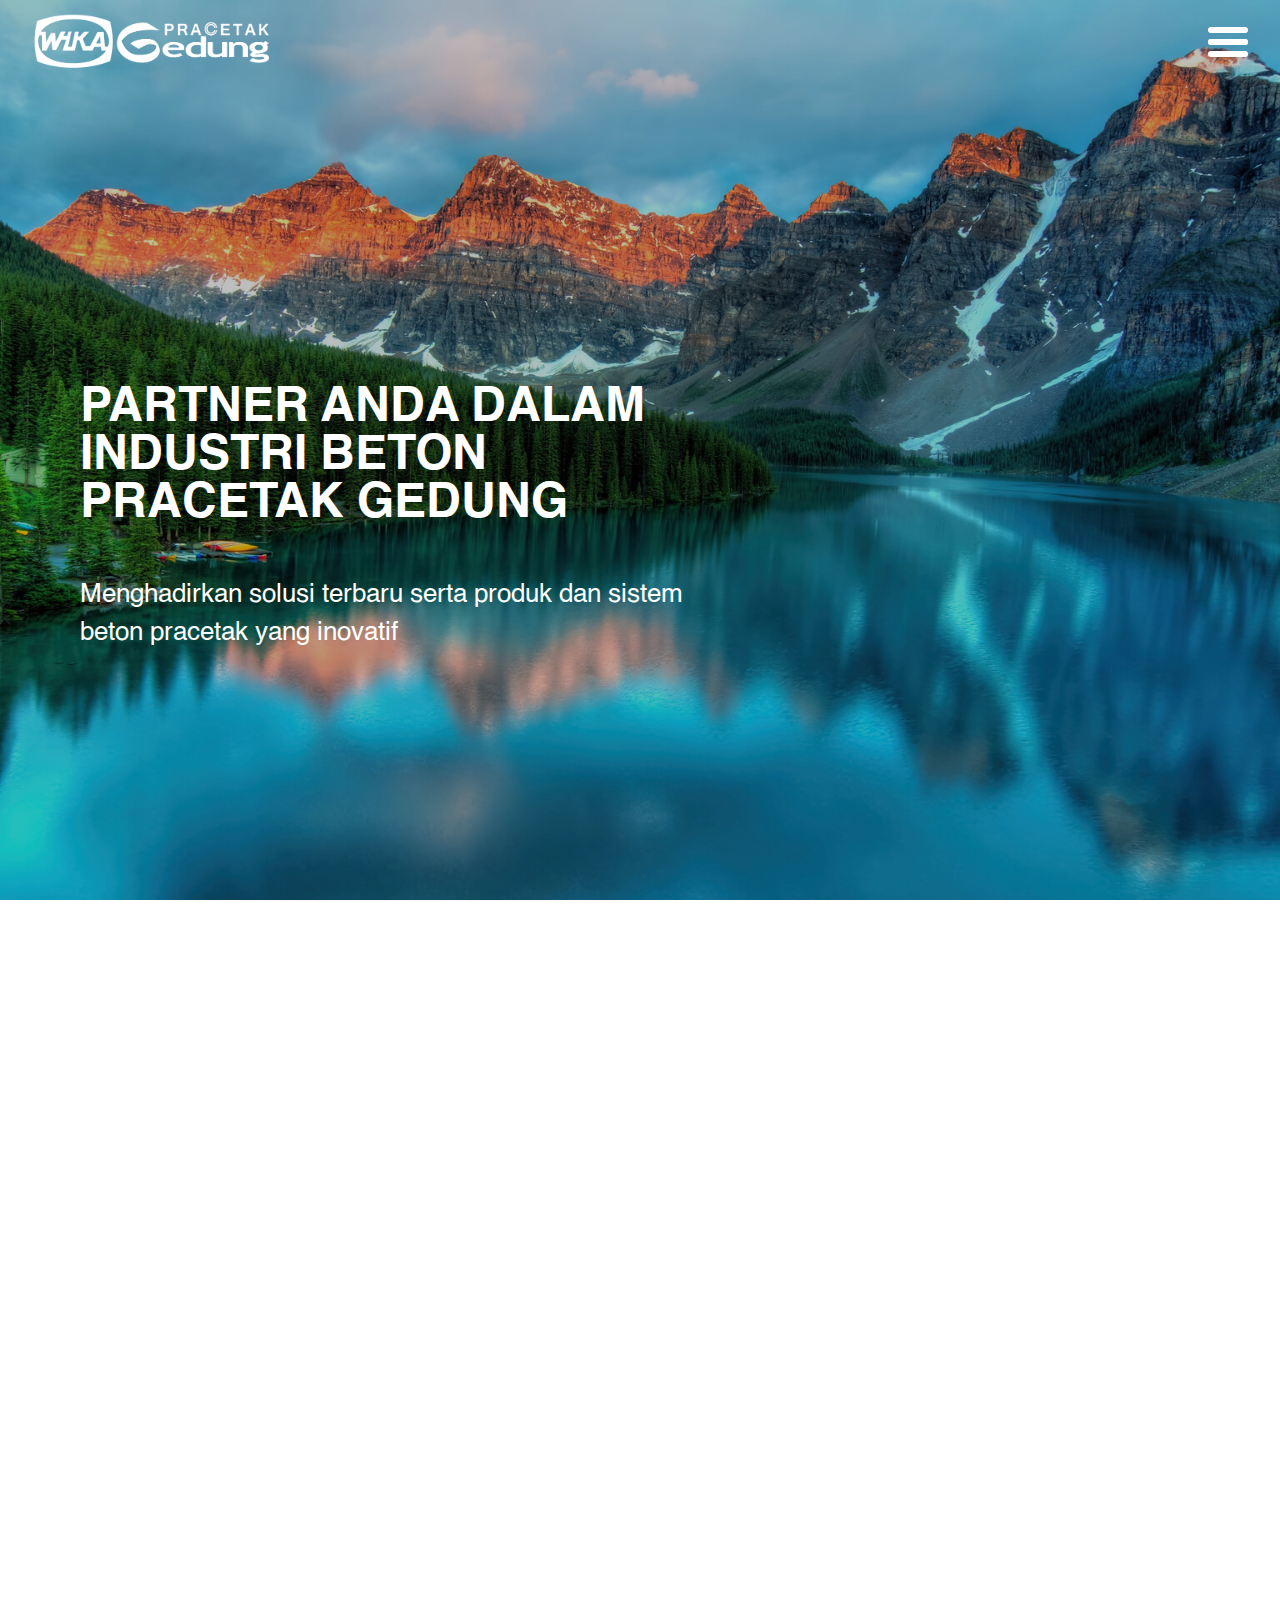
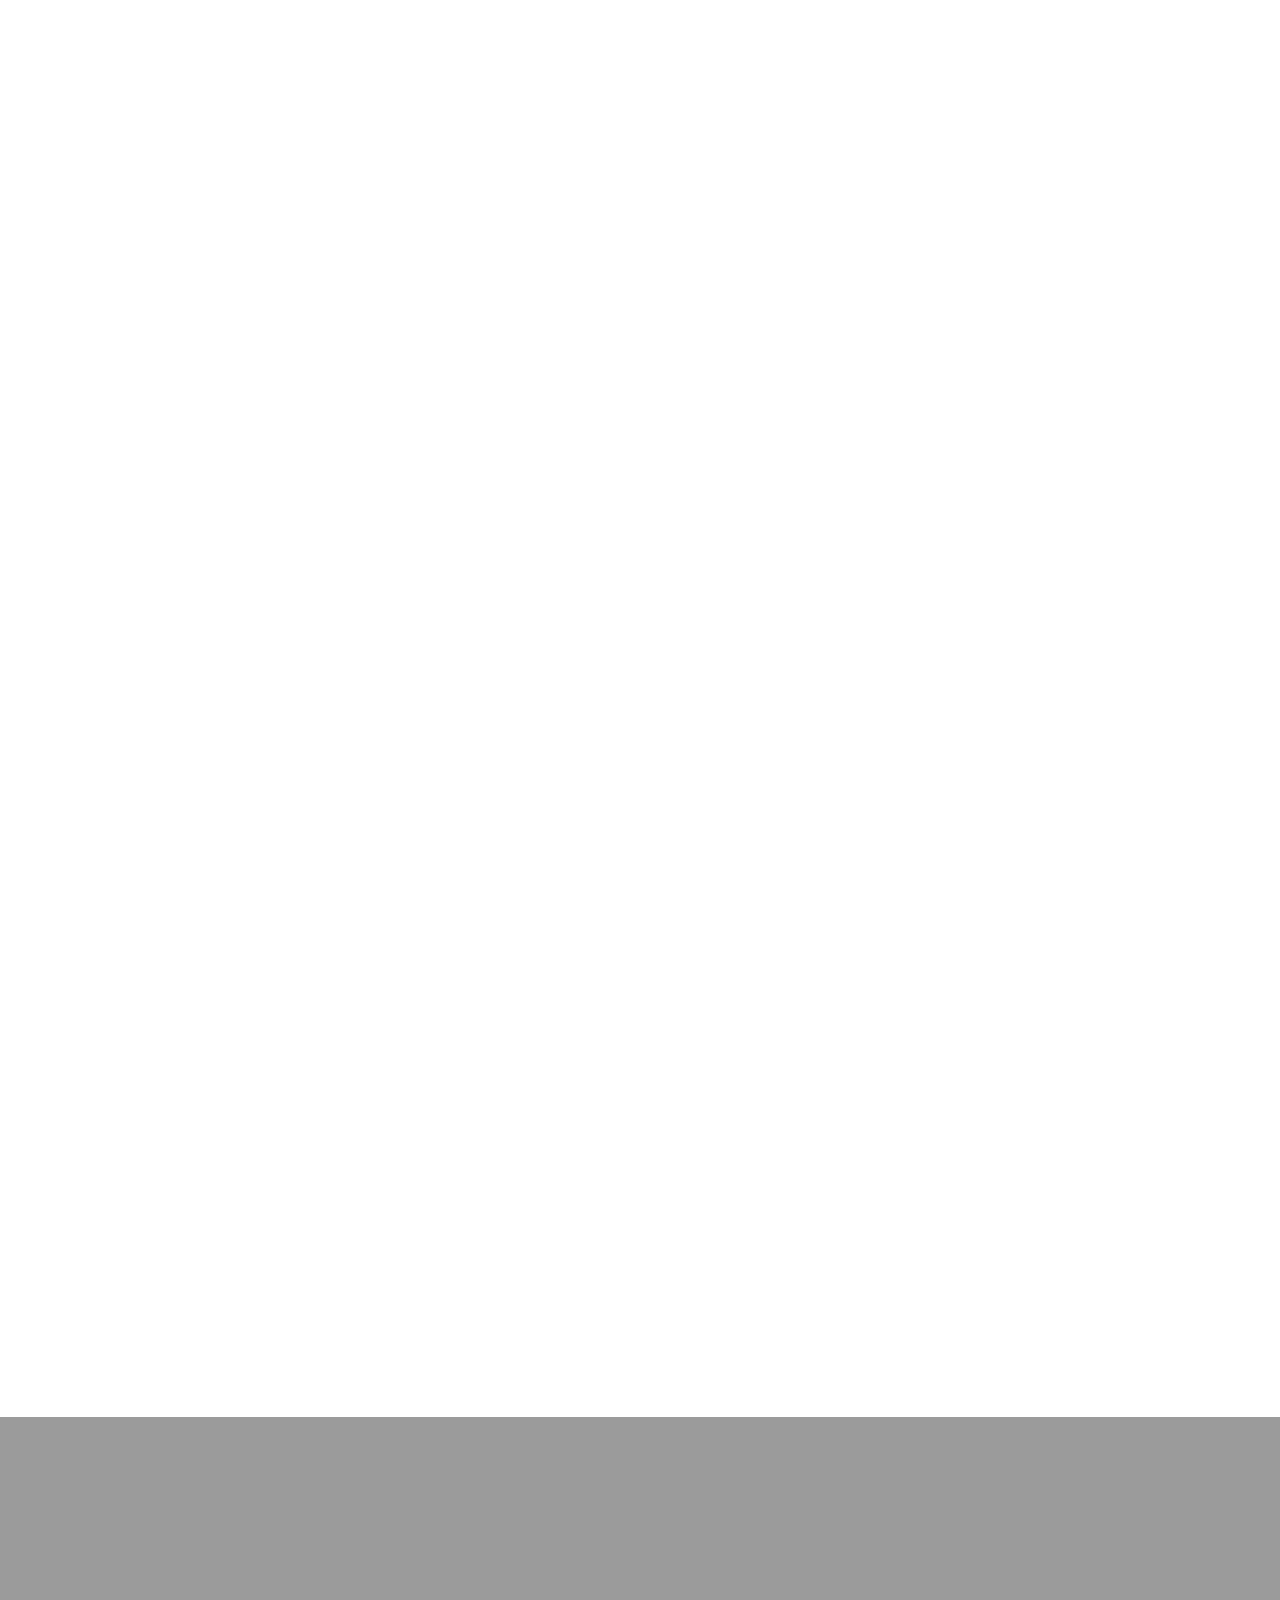
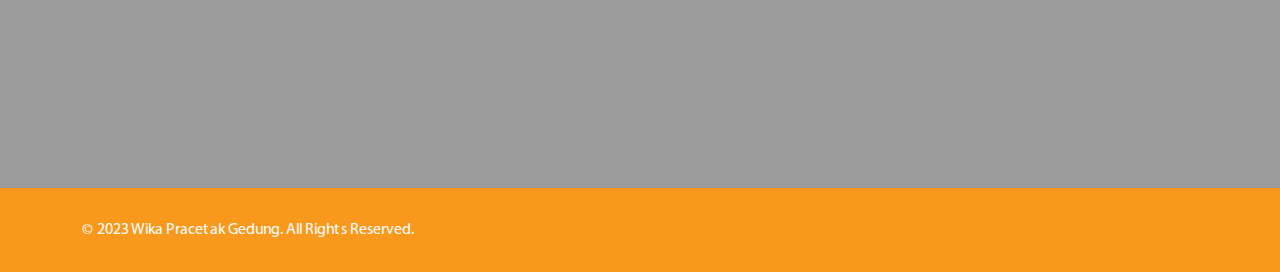
==== docs/index.html @ 89cb1bd5 "update assets" ====
<!DOCTYPE html>
<html lang="en">

<head>
  <meta charset="UTF-8">
  <meta http-equiv="X-UA-Compatible" content="IE=edge">
  <meta name="viewport" content="width=device-width, initial-scale=1.0">
  <title>Wika Pracetak Gedung</title>
  <!-- <link rel="shortcut icon" href="favicon.ico"> -->

  <link rel="stylesheet" type="text/css" href="assets/library/bootstrap-5.2.3/css/bootstrap.min.css" rel="stylesheet">
  <link rel="stylesheet" type="text/css" href="assets/library/slick-1.8.1/slick/slick.css" rel="stylesheet">
  <link rel="stylesheet" type="text/css" href="assets/library/slick-1.8.1/slick/slick-theme.css" rel="stylesheet">
  <link rel="stylesheet" type="text/css" href="assets/library/animate/animate.min.css" rel="stylesheet">
  <link rel="stylesheet" type="text/css" href="assets/library/fontawesome-6.4.0/css/fontawesome.min.css" rel="stylesheet">
  <link rel="stylesheet" type="text/css" href="assets/library/fontawesome-6.4.0/css/brands.min.css" rel="stylesheet">
  <link rel="stylesheet" type="text/css" href="assets/library/fontawesome-6.4.0/css/solid.min.css" rel="stylesheet">
  <link rel="stylesheet" type="text/css" href="assets/css/styles.min.css">
</head>

<body>
  <section id="Header">
    <nav class="header-menu">
      <div class="menu-container">
        <a href="./" class="menu-logo">
          <!-- <img class="img-fluid logo-images" src="assets/images/wika-logo-white.png" alt=""> -->
          <div class="logo-images"></div>
        </a>

        <a href="javascript:void(0)" class="burger-menu">
          <span></span>
          <span></span>
          <span></span>
          <span></span>
        </a>
      </div>

      <div class="menu-list-container">
        <div class="menu-level-1">
          <a href="./" class="active">
            <span>Home</span>
            <i class="fa-regular fa-chevron-down menu-icon"></i>
          </a>
        </div>
        <div class="menu-level-1">
          <a href="javascript:void(0)">
            <span>Tentang Kami</span>
            <i class="fa-regular fa-chevron-down menu-icon show"></i>
          </a>

          <ul class="menu-level-2">
            <li>
              <a href="https://wikapracetak.co.id/about_us/wika_pracetak_gedung.html">
                <span>WIKA PracetakGedung</span>
                <i class="fa-regular fa-chevron-right menu-icon"></i>
              </a>
            </li>
            <li>
              <a href="https://wikapracetak.co.id/about_us/message_from_ceo.html">
                <span>Sambutan DirekturUtama</span>
                <i class="fa-regular fa-chevron-right menu-icon"></i>
              </a>
            </li>
            <li>
              <a href="https://wikapracetak.co.id/about_us/our_history.html">
                <span>Sejarah Perusahaan</span>
                <i class="fa-regular fa-chevron-right menu-icon"></i>
              </a>
            </li>
            <li>
              <a href="https://wikapracetak.co.id/about_us/organization_structure.html">
                <span>StrukturOrganisasi</span>
                <i class="fa-regular fa-chevron-right menu-icon"></i>
              </a>
            </li>
            <li>
              <a href="https://wikapracetak.co.id/about_us/vision___mission.html">
                <span>Visi &amp; Misi</span>
                <i class="fa-regular fa-chevron-right menu-icon"></i>
              </a>
            </li>
          </ul>
        </div>
        <div class="menu-level-1">
          <a href="javascript:void(0)">
            <span>Produk</span>
            <i class="fa-regular fa-chevron-down menu-icon show"></i>
          </a>

          <ul class="menu-level-2">
            <li>
              <a href="https://wikapracetak.co.id/about_us/wika_pracetak_gedung.html">
                <span>WIKA PracetakGedung</span>
                <i class="fa-regular fa-chevron-right menu-icon"></i>
              </a>
            </li>
            <li>
              <a href="https://wikapracetak.co.id/about_us/message_from_ceo.html">
                <span>Sambutan DirekturUtama</span>
                <i class="fa-regular fa-chevron-right menu-icon"></i>
              </a>
            </li>
            <li>
              <a href="https://wikapracetak.co.id/about_us/our_history.html">
                <span>Sejarah Perusahaan</span>
                <i class="fa-regular fa-chevron-right menu-icon"></i>
              </a>
            </li>
            <li>
              <a href="https://wikapracetak.co.id/about_us/organization_structure.html">
                <span>StrukturOrganisasi</span>
                <i class="fa-regular fa-chevron-right menu-icon"></i>
              </a>
            </li>
            <li>
              <a href="https://wikapracetak.co.id/about_us/vision___mission.html">
                <span>Visi &amp; Misi</span>
                <i class="fa-regular fa-chevron-right menu-icon"></i>
              </a>
            </li>
          </ul>
        </div>
        <div class="menu-level-1">
          <a href="javascript:void(0)">
            <span>Proyek</span>
            <i class="fa-regular fa-chevron-down menu-icon"></i>
          </a>
        </div>
        <div class="menu-level-1">
          <a href="javascript:void(0)">
            <span>Keberlanjutan</span>
            <i class="fa-regular fa-chevron-down menu-icon show"></i>
          </a>

          <ul class="menu-level-2">
            <li>
              <a href="https://wikapracetak.co.id/about_us/wika_pracetak_gedung.html">
                <span>WIKA PracetakGedung</span>
                <i class="fa-regular fa-chevron-right menu-icon"></i>
              </a>
            </li>
            <li>
              <a href="https://wikapracetak.co.id/about_us/message_from_ceo.html">
                <span>Sambutan DirekturUtama</span>
                <i class="fa-regular fa-chevron-right menu-icon"></i>
              </a>
            </li>
            <li>
              <a href="https://wikapracetak.co.id/about_us/our_history.html">
                <span>Sejarah Perusahaan</span>
                <i class="fa-regular fa-chevron-right menu-icon"></i>
              </a>
            </li>
            <li>
              <a href="https://wikapracetak.co.id/about_us/organization_structure.html">
                <span>StrukturOrganisasi</span>
                <i class="fa-regular fa-chevron-right menu-icon"></i>
              </a>
            </li>
            <li>
              <a href="https://wikapracetak.co.id/about_us/vision___mission.html">
                <span>Visi &amp; Misi</span>
                <i class="fa-regular fa-chevron-right menu-icon"></i>
              </a>
            </li>
          </ul>
        </div>
        <div class="menu-level-1">
          <a href="javascript:void(0)">
            <span>Media</span>
            <i class="fa-regular fa-chevron-down menu-icon show"></i>
          </a>
        </div>
        <div class="menu-level-1">
          <a href="javascript:void(0)">
            <span>Karir</span>
            <i class="fa-regular fa-chevron-down menu-icon show"></i>
          </a>
        </div>
        <div class="menu-level-1">
          <a href="javascript:void(0)">
            <span>Hubungi Kami</span>
            <i class="fa-regular fa-chevron-down menu-icon"></i>
          </a>
        </div>
      </div>
    </nav>
  </section>

  <div id="main-content">

    <!-- Banner Content -->
    <div id="Banner">
      <div class="banner-container wow animate__animated animate__fadeIn" data-wow-duration="1000ms" data-wow-delay="200ms">
        <div class="banner-items">
          <div class="banner-items__images" style="background-image: url('assets/images/banner-1.jpg');"></div>

          <div class="banner-items__text-container">
            <div>
              <span class="banner-items__title">PARTNER ANDA DALAM INDUSTRI BETON PRACETAK GEDUNG</span>
              <p class="banner-items__desc">Menghadirkan solusi terbaru serta produk dan sistem beton pracetak yang inovatif</p>
            </div>
          </div>
        </div>

        <div class="banner-items">
          <div class="banner-items__images" style="background-image: url('assets/images/banner-2.jpg');"></div>

          <div class="banner-items__text-container">
            <div>
              <span class="banner-items__title">ENGINEERING</span>
              <p class="banner-items__desc">Dengan pengalaman ekstensif dalam industri balok pracetak, kami menyediakan desain beton pracetak dan solusi layanan secara tuntas dalam membangun sistem pracetak secara menyeluruh</p>
            </div>
          </div>
        </div>

        <div class="banner-items">
          <div class="banner-items__images" style="background-image: url('assets/images/banner-3.jpg');"></div>

          <div class="banner-items__text-container">
            <div>
              <span class="banner-items__title">INDUSTRY</span>
              <p class="banner-items__desc">Grup kami berdiri sebagai pemimpin dalam industri ini, kami berdedikasi untuk menyediakan produk beton berkualitas tertinggi yang ada.</p>
            </div>
          </div>
        </div>
      </div>
    </div>

    <!-- About Content -->
    <div id="About" class="container section-container wow animate__animated animate__fadeIn" data-wow-duration="1000ms" data-wow-delay="200ms">
      <div class="row">
        <div class="col-4 d-none d-md-block">
          <div class="about-image-container">
            <img src="assets/images/2.png" alt="" class="img-fluid about-image">
          </div>
        </div>
        <div class="col-12 col-md-8">
          <h2 class="section-title mb-0">About</h2>
          <h2 class="section-title bold">WIKA Pracetak Gedung</h2>

          <img src="assets/images/2.png" alt="" class="img-fluid about-image d-block d-md-none">

          <p class="about-desc">WIKA Pracetak Gedung hadir sebagai <span class="highlight">Total Solution Construction & Precast Concrete Building Provider</span> yang berorientasi penuh pada jasa kontruksi, industri, dan instalasi produk beton pracetak Gedung ; seperti Balok Pracetak, Kolom Pracetak, Hollow Core Slab (HCS), Half/Full slab, Fasade Pracetak, Komponen Rumah Pracetak, AAC Panel, dan Low Cost Housing.</p>
          <p class="about-desc">Produk-produk tersebut telah memiliki system lisensi sambungan (joint) yang telah mendapat pengakuan dan sertifikasi dari Kementerian Pekerjaan Umum dan Perumahan Rakyat. Kedepannya, WIKA Pracetak Gedung akan fokus untuk mengembangkan produk-produk komponen lainnya yang berfokus pada industri beton pracetak gedung dari kelas bangunan low rise, medium rise, hingga high rise.</p>
        </div>
      </div>
    </div>

    <!-- Our Product Content -->
    <div id="Product" class="container section-container wow animate__animated animate__fadeIn" data-wow-duration="1000ms" data-wow-delay="200ms">
      <h2 class="section-title text-center">Our <span class="bold">Product</span></h2>

      <div class="row">
        <div class="col-12">
          <div class="row">
            <div class="col-6 col-md-3 mb-3">
              <div class="images-container-overlay">
                <img src="assets/images/product-1.png" alt="" class="img-fluid product-images">
                <div class="overlay-text">Text Here</div>
              </div>
            </div>
            <div class="col-6 col-md-3 mb-3">
              <div class="images-container-overlay">
                <img src="assets/images/product-2.png" alt="" class="img-fluid product-images">
                <div class="overlay-text">Text Here</div>
              </div>
            </div>
            <div class="col-6 col-md-3 mb-3">
              <div class="images-container-overlay">
                <img src="assets/images/product-3.png" alt="" class="img-fluid product-images">
                <div class="overlay-text">Text Here</div>
              </div>
            </div>
            <div class="col-6 col-md-3 mb-3">
              <div class="images-container-overlay">
                <img src="assets/images/product-4.png" alt="" class="img-fluid product-images">
                <div class="overlay-text">Text Here</div>
              </div>
            </div>
          </div>
        </div>
        <div class="col-12">
          <div class="row">
            <div class="col-6 col-md-3 mb-3">
              <div class="images-container-overlay">
                <img src="assets/images/product-5.png" alt="" class="img-fluid product-images">
                <div class="overlay-text">Text Here</div>
              </div>
            </div>
            <div class="col-6 col-md-3 mb-3">
              <div class="images-container-overlay">
                <img src="assets/images/product-6.png" alt="" class="img-fluid product-images">
                <div class="overlay-text">Text Here</div>
              </div>
            </div>
            <div class="col-6 col-md-3 mb-3">
              <div class="images-container-overlay">
                <img src="assets/images/product-7.png" alt="" class="img-fluid product-images">
                <div class="overlay-text">Text Here</div>
              </div>
            </div>
            <div class="col-6 col-md-3 mb-3">
              <div class="images-container-overlay">
                <img src="assets/images/product-8.png" alt="" class="img-fluid product-images">
                <div class="overlay-text">Text Here</div>
              </div>
            </div>
          </div>
        </div>
      </div>
    </div>

    <!-- Our Project Content -->
    <div id="Project" class="container section-container wow animate__animated animate__fadeIn" data-wow-duration="1000ms" data-wow-delay="200ms">
      <h2 class="section-title text-center">Our <span class="bold">Project</span></h2>

      <div class="row slick-mobile">
        <div class="col-12 col-md-4">
          <div class="images-container-overlay project-images-container">
            <img src="assets/images/project-1.png" alt="" class="img-fluid project-images">
            <div class="overlay-text">Text Here</div>
          </div>
        </div>
        <div class="col-12 col-md-4">
          <div class="images-container-overlay project-images-container">
            <img src="assets/images/project-2.png" alt="" class="img-fluid project-images">
            <div class="overlay-text">Text Here</div>
          </div>
        </div>
        <div class="col-12 col-md-4">
          <div class="images-container-overlay project-images-container">
            <img src="assets/images/project-3.png" alt="" class="img-fluid project-images">
            <div class="overlay-text">Text Here</div>
          </div>
        </div>
      </div>
    </div>

    <!-- Media Highlight Content -->
    <div id="Media" class="container section-container wow animate__animated animate__fadeIn" data-wow-duration="1000ms" data-wow-delay="200ms">
      <h2 class="section-title text-center">Media <span class="bold">Highlight</span></h2>

      <div class="row slick-mobile">
        <div class="col-12 col-md-4">
          <a href="#">
            <div class="images-container-overlay media-images-container">
              <img src="assets/images/media-1.png" alt="" class="img-fluid media-images">
              <div class="overlay-text">Baca Selengkapnya</div>
            </div>
          </a>
          <p class="media-desc">Samarinda, 17 Desember 2021 - PT. Wijaya Karya Pracetak Gedung, salah satu perusahaan industri & jasa kontruksi pada bidang pracetak di Indonesia telah melaksanakan proses Groundbreaking ceremony Peletakan Batu Pertama atas pembangunan proyek Kompleks Ring 1 Tanjung Laong, Samarinda, Kalimantan Timur yang dilaksanakan pada hari Jumat (17/12).</p>
        </div>
        <div class="col-12 col-md-4">
          <a href="#">
            <div class="images-container-overlay media-images-container">
              <img src="assets/images/media-2.png" alt="" class="img-fluid media-images">
              <div class="overlay-text">Baca Selengkapnya</div>
            </div>
          </a>
          <p class="media-desc">Samarinda, 17 Desember 2021 - PT. Wijaya Karya Pracetak Gedung, salah satu perusahaan industri & jasa kontruksi pada bidang pracetak di Indonesia telah melaksanakan proses Groundbreaking ceremony Peletakan Batu Pertama atas pembangunan proyek Kompleks Ring 1 Tanjung Laong, Samarinda, Kalimantan Timur yang dilaksanakan pada hari Jumat (17/12).</p>
        </div>
        <div class="col-12 col-md-4">
          <a href="#">
            <div class="images-container-overlay media-images-container">
              <img src="assets/images/media-3.png" alt="" class="img-fluid media-images">
              <div class="overlay-text">Baca Selengkapnya</div>
            </div>
          </a>
          <p class="media-desc">Samarinda, 17 Desember 2021 - PT. Wijaya Karya Pracetak Gedung, salah satu perusahaan industri & jasa kontruksi pada bidang pracetak di Indonesia telah melaksanakan proses Groundbreaking ceremony Peletakan Batu Pertama atas pembangunan proyek Kompleks Ring 1 Tanjung Laong, Samarinda, Kalimantan Timur yang dilaksanakan pada hari Jumat (17/12).</p>
        </div>
      </div>
    </div>

  </div>

  <footer id="Footer">
    <section id="FooterMenu">
      <div class="container wow animate__animated animate__fadeIn" data-wow-duration="1000ms" data-wow-delay="200ms">
        <div class="row">
          <div class="col-md-3 col-sm-6">
            <div class="widget">
              <h3>WIKA Pracetak Gedung</h3>
              <div>
                <a href="https://wikapracetak.co.id/about_us/wika_pracetak_gedung.html">
                  <p>WIKA Pracetak Gedung memfokuskan diri pada industri pracetak beton untuk mendukung kemudahan usaha jasa konstruksi sekaligus pengembangan produk komponen gedung lainnya, dengan menghadirkan 4 produk utama yaitu; Balok Pracetak, Kolom Pracetak, HCS (Hollow Core Slab), dan Fasade Pracetak.</p>
                </a>
              </div>
            </div>
          </div>

          <div class="col-md-3 col-sm-6">
            <div class="widget">
              <h3>TENTANG KAMI</h3>
              <ul>
                <li>
                  <a href="https://wikapracetak.co.id/about_us/wika_pracetak_gedung.html">WIKA Pracetak Gedung</a>
                </li>
                <li>
                  <a href="https://wikapracetak.co.id/about_us/message_from_ceo.html">Sambutan Direktur Utama</a>
                </li>
                <li>
                  <a href="https://wikapracetak.co.id/about_us/our_history.html">Sejarah Perusahaan</a>
                </li>
                <li>
                  <a href="https://wikapracetak.co.id/about_us/organization_structure.html">Struktur Organisasi</a>
                </li>
                <li>
                  <a href="https://wikapracetak.co.id/about_us/vision___mission.html">Visi &amp; Misi</a>
                </li>
              </ul>
            </div>
          </div>

          <div class="col-md-3 col-sm-6">
            <div class="widget">
              <h3>KEBERLANJUTAN</h3>
              <ul>
                <li>
                  <a href="https://wikapracetak.co.id/sustainability/csr.html">CSR</a>
                </li>
                <li>
                  <a href="https://wikapracetak.co.id/sustainability/she.html">SMK3L</a>
                </li>
                <li>
                  <a href="https://wikapracetak.co.id/sustainability/human_capital.html">Human Capital</a>
                </li>
                <li>
                  <a href="https://wikapracetak.co.id/sustainability/gcg.html">GCG</a>
                </li>
              </ul>
            </div>
          </div>

          <div class="col-md-3 col-sm-6">
            <div class="widget">
              <h3>HUBUNGI KAMI</h3>
              <p>
                PT Wijaya Karya Pracetak Gedung, <br>
                Address : Menara MTH Lt.15,<br>
                MT Haryono Kav.23, Tebet,<br>
                Jakarta Selatan - 12810, <br>
                Phone : +62 21 22839380 <br>
                Email : marketing@wikapracetak.co.id
              </p>
            </div>
          </div><!--/.col-md-3-->
        </div>
      </div>
    </section>

    <section class="copyright">
      <div class="container">
        <p>&#169; <span class="year"></span> <span>Wika Pracetak Gedung. All Rights Reserved.</span></p>
      </div>
    </section>
  </footer>

  <div class="scroll-top" onclick="scrollToTop()">
    <i class="fa-regular fa-chevron-up"></i>
  </div>

  <script type="text/javascript" src="assets/library/jquery-3.6.4/jquery-3.6.4.min.js"></script>
  <script type="text/javascript" src="assets/library/bootstrap-5.2.3/js/bootstrap.bundle.min.js"></script>
  <script type="text/javascript" src="assets/library/wowjs/wow.min.js"></script>
  <script type="text/javascript" src="assets/library/slick-1.8.1/slick/slick.min.js"></script>
  <script type="text/javascript" src="assets/js/main-revamp.min.js"></script>
</body>

</html>
---- docs/assets/library/fontawesome-6.4.0/css/brands.min.css ----
/*!
 * Font Awesome Free 6.4.0 by @fontawesome - https://fontawesome.com
 * License - https://fontawesome.com/license/free (Icons: CC BY 4.0, Fonts: SIL OFL 1.1, Code: MIT License)
 * Copyright 2023 Fonticons, Inc.
 */
:host,:root{--fa-style-family-brands:"Font Awesome 6 Brands";--fa-font-brands:normal 400 1em/1 "Font Awesome 6 Brands"}@font-face{font-family:"Font Awesome 6 Brands";font-style:normal;font-weight:400;font-display:block;src:url(../webfonts/fa-brands-400.woff2) format("woff2"),url(../webfonts/fa-brands-400.ttf) format("truetype")}.fa-brands,.fab{font-weight:400}.fa-monero:before{content:"\f3d0"}.fa-hooli:before{content:"\f427"}.fa-yelp:before{content:"\f1e9"}.fa-cc-visa:before{content:"\f1f0"}.fa-lastfm:before{content:"\f202"}.fa-shopware:before{content:"\f5b5"}.fa-creative-commons-nc:before{content:"\f4e8"}.fa-aws:before{content:"\f375"}.fa-redhat:before{content:"\f7bc"}.fa-yoast:before{content:"\f2b1"}.fa-cloudflare:before{content:"\e07d"}.fa-ups:before{content:"\f7e0"}.fa-wpexplorer:before{content:"\f2de"}.fa-dyalog:before{content:"\f399"}.fa-bity:before{content:"\f37a"}.fa-stackpath:before{content:"\f842"}.fa-buysellads:before{content:"\f20d"}.fa-first-order:before{content:"\f2b0"}.fa-modx:before{content:"\f285"}.fa-guilded:before{content:"\e07e"}.fa-vnv:before{content:"\f40b"}.fa-js-square:before,.fa-square-js:before{content:"\f3b9"}.fa-microsoft:before{content:"\f3ca"}.fa-qq:before{content:"\f1d6"}.fa-orcid:before{content:"\f8d2"}.fa-java:before{content:"\f4e4"}.fa-invision:before{content:"\f7b0"}.fa-creative-commons-pd-alt:before{content:"\f4ed"}.fa-centercode:before{content:"\f380"}.fa-glide-g:before{content:"\f2a6"}.fa-drupal:before{content:"\f1a9"}.fa-hire-a-helper:before{content:"\f3b0"}.fa-creative-commons-by:before{content:"\f4e7"}.fa-unity:before{content:"\e049"}.fa-whmcs:before{content:"\f40d"}.fa-rocketchat:before{content:"\f3e8"}.fa-vk:before{content:"\f189"}.fa-untappd:before{content:"\f405"}.fa-mailchimp:before{content:"\f59e"}.fa-css3-alt:before{content:"\f38b"}.fa-reddit-square:before,.fa-square-reddit:before{content:"\f1a2"}.fa-vimeo-v:before{content:"\f27d"}.fa-contao:before{content:"\f26d"}.fa-square-font-awesome:before{content:"\e5ad"}.fa-deskpro:before{content:"\f38f"}.fa-sistrix:before{content:"\f3ee"}.fa-instagram-square:before,.fa-square-instagram:before{content:"\e055"}.fa-battle-net:before{content:"\f835"}.fa-the-red-yeti:before{content:"\f69d"}.fa-hacker-news-square:before,.fa-square-hacker-news:before{content:"\f3af"}.fa-edge:before{content:"\f282"}.fa-napster:before{content:"\f3d2"}.fa-snapchat-square:before,.fa-square-snapchat:before{content:"\f2ad"}.fa-google-plus-g:before{content:"\f0d5"}.fa-artstation:before{content:"\f77a"}.fa-markdown:before{content:"\f60f"}.fa-sourcetree:before{content:"\f7d3"}.fa-google-plus:before{content:"\f2b3"}.fa-diaspora:before{content:"\f791"}.fa-foursquare:before{content:"\f180"}.fa-stack-overflow:before{content:"\f16c"}.fa-github-alt:before{content:"\f113"}.fa-phoenix-squadron:before{content:"\f511"}.fa-pagelines:before{content:"\f18c"}.fa-algolia:before{content:"\f36c"}.fa-red-river:before{content:"\f3e3"}.fa-creative-commons-sa:before{content:"\f4ef"}.fa-safari:before{content:"\f267"}.fa-google:before{content:"\f1a0"}.fa-font-awesome-alt:before,.fa-square-font-awesome-stroke:before{content:"\f35c"}.fa-atlassian:before{content:"\f77b"}.fa-linkedin-in:before{content:"\f0e1"}.fa-digital-ocean:before{content:"\f391"}.fa-nimblr:before{content:"\f5a8"}.fa-chromecast:before{content:"\f838"}.fa-evernote:before{content:"\f839"}.fa-hacker-news:before{content:"\f1d4"}.fa-creative-commons-sampling:before{content:"\f4f0"}.fa-adversal:before{content:"\f36a"}.fa-creative-commons:before{content:"\f25e"}.fa-watchman-monitoring:before{content:"\e087"}.fa-fonticons:before{content:"\f280"}.fa-weixin:before{content:"\f1d7"}.fa-shirtsinbulk:before{content:"\f214"}.fa-codepen:before{content:"\f1cb"}.fa-git-alt:before{content:"\f841"}.fa-lyft:before{content:"\f3c3"}.fa-rev:before{content:"\f5b2"}.fa-windows:before{content:"\f17a"}.fa-wizards-of-the-coast:before{content:"\f730"}.fa-square-viadeo:before,.fa-viadeo-square:before{content:"\f2aa"}.fa-meetup:before{content:"\f2e0"}.fa-centos:before{content:"\f789"}.fa-adn:before{content:"\f170"}.fa-cloudsmith:before{content:"\f384"}.fa-pied-piper-alt:before{content:"\f1a8"}.fa-dribbble-square:before,.fa-square-dribbble:before{content:"\f397"}.fa-codiepie:before{content:"\f284"}.fa-node:before{content:"\f419"}.fa-mix:before{content:"\f3cb"}.fa-steam:before{content:"\f1b6"}.fa-cc-apple-pay:before{content:"\f416"}.fa-scribd:before{content:"\f28a"}.fa-openid:before{content:"\f19b"}.fa-instalod:before{content:"\e081"}.fa-expeditedssl:before{content:"\f23e"}.fa-sellcast:before{content:"\f2da"}.fa-square-twitter:before,.fa-twitter-square:before{content:"\f081"}.fa-r-project:before{content:"\f4f7"}.fa-delicious:before{content:"\f1a5"}.fa-freebsd:before{content:"\f3a4"}.fa-vuejs:before{content:"\f41f"}.fa-accusoft:before{content:"\f369"}.fa-ioxhost:before{content:"\f208"}.fa-fonticons-fi:before{content:"\f3a2"}.fa-app-store:before{content:"\f36f"}.fa-cc-mastercard:before{content:"\f1f1"}.fa-itunes-note:before{content:"\f3b5"}.fa-golang:before{content:"\e40f"}.fa-kickstarter:before{content:"\f3bb"}.fa-grav:before{content:"\f2d6"}.fa-weibo:before{content:"\f18a"}.fa-uncharted:before{content:"\e084"}.fa-firstdraft:before{content:"\f3a1"}.fa-square-youtube:before,.fa-youtube-square:before{content:"\f431"}.fa-wikipedia-w:before{content:"\f266"}.fa-rendact:before,.fa-wpressr:before{content:"\f3e4"}.fa-angellist:before{content:"\f209"}.fa-galactic-republic:before{content:"\f50c"}.fa-nfc-directional:before{content:"\e530"}.fa-skype:before{content:"\f17e"}.fa-joget:before{content:"\f3b7"}.fa-fedora:before{content:"\f798"}.fa-stripe-s:before{content:"\f42a"}.fa-meta:before{content:"\e49b"}.fa-laravel:before{content:"\f3bd"}.fa-hotjar:before{content:"\f3b1"}.fa-bluetooth-b:before{content:"\f294"}.fa-sticker-mule:before{content:"\f3f7"}.fa-creative-commons-zero:before{content:"\f4f3"}.fa-hips:before{content:"\f452"}.fa-behance:before{content:"\f1b4"}.fa-reddit:before{content:"\f1a1"}.fa-discord:before{content:"\f392"}.fa-chrome:before{content:"\f268"}.fa-app-store-ios:before{content:"\f370"}.fa-cc-discover:before{content:"\f1f2"}.fa-wpbeginner:before{content:"\f297"}.fa-confluence:before{content:"\f78d"}.fa-mdb:before{content:"\f8ca"}.fa-dochub:before{content:"\f394"}.fa-accessible-icon:before{content:"\f368"}.fa-ebay:before{content:"\f4f4"}.fa-amazon:before{content:"\f270"}.fa-unsplash:before{content:"\e07c"}.fa-yarn:before{content:"\f7e3"}.fa-square-steam:before,.fa-steam-square:before{content:"\f1b7"}.fa-500px:before{content:"\f26e"}.fa-square-vimeo:before,.fa-vimeo-square:before{content:"\f194"}.fa-asymmetrik:before{content:"\f372"}.fa-font-awesome-flag:before,.fa-font-awesome-logo-full:before,.fa-font-awesome:before{content:"\f2b4"}.fa-gratipay:before{content:"\f184"}.fa-apple:before{content:"\f179"}.fa-hive:before{content:"\e07f"}.fa-gitkraken:before{content:"\f3a6"}.fa-keybase:before{content:"\f4f5"}.fa-apple-pay:before{content:"\f415"}.fa-padlet:before{content:"\e4a0"}.fa-amazon-pay:before{content:"\f42c"}.fa-github-square:before,.fa-square-github:before{content:"\f092"}.fa-stumbleupon:before{content:"\f1a4"}.fa-fedex:before{content:"\f797"}.fa-phoenix-framework:before{content:"\f3dc"}.fa-shopify:before{content:"\e057"}.fa-neos:before{content:"\f612"}.fa-hackerrank:before{content:"\f5f7"}.fa-researchgate:before{content:"\f4f8"}.fa-swift:before{content:"\f8e1"}.fa-angular:before{content:"\f420"}.fa-speakap:before{content:"\f3f3"}.fa-angrycreative:before{content:"\f36e"}.fa-y-combinator:before{content:"\f23b"}.fa-empire:before{content:"\f1d1"}.fa-envira:before{content:"\f299"}.fa-gitlab-square:before,.fa-square-gitlab:before{content:"\e5ae"}.fa-studiovinari:before{content:"\f3f8"}.fa-pied-piper:before{content:"\f2ae"}.fa-wordpress:before{content:"\f19a"}.fa-product-hunt:before{content:"\f288"}.fa-firefox:before{content:"\f269"}.fa-linode:before{content:"\f2b8"}.fa-goodreads:before{content:"\f3a8"}.fa-odnoklassniki-square:before,.fa-square-odnoklassniki:before{content:"\f264"}.fa-jsfiddle:before{content:"\f1cc"}.fa-sith:before{content:"\f512"}.fa-themeisle:before{content:"\f2b2"}.fa-page4:before{content:"\f3d7"}.fa-hashnode:before{content:"\e499"}.fa-react:before{content:"\f41b"}.fa-cc-paypal:before{content:"\f1f4"}.fa-squarespace:before{content:"\f5be"}.fa-cc-stripe:before{content:"\f1f5"}.fa-creative-commons-share:before{content:"\f4f2"}.fa-bitcoin:before{content:"\f379"}.fa-keycdn:before{content:"\f3ba"}.fa-opera:before{content:"\f26a"}.fa-itch-io:before{content:"\f83a"}.fa-umbraco:before{content:"\f8e8"}.fa-galactic-senate:before{content:"\f50d"}.fa-ubuntu:before{content:"\f7df"}.fa-draft2digital:before{content:"\f396"}.fa-stripe:before{content:"\f429"}.fa-houzz:before{content:"\f27c"}.fa-gg:before{content:"\f260"}.fa-dhl:before{content:"\f790"}.fa-pinterest-square:before,.fa-square-pinterest:before{content:"\f0d3"}.fa-xing:before{content:"\f168"}.fa-blackberry:before{content:"\f37b"}.fa-creative-commons-pd:before{content:"\f4ec"}.fa-playstation:before{content:"\f3df"}.fa-quinscape:before{content:"\f459"}.fa-less:before{content:"\f41d"}.fa-blogger-b:before{content:"\f37d"}.fa-opencart:before{content:"\f23d"}.fa-vine:before{content:"\f1ca"}.fa-paypal:before{content:"\f1ed"}.fa-gitlab:before{content:"\f296"}.fa-typo3:before{content:"\f42b"}.fa-reddit-alien:before{content:"\f281"}.fa-yahoo:before{content:"\f19e"}.fa-dailymotion:before{content:"\e052"}.fa-affiliatetheme:before{content:"\f36b"}.fa-pied-piper-pp:before{content:"\f1a7"}.fa-bootstrap:before{content:"\f836"}.fa-odnoklassniki:before{content:"\f263"}.fa-nfc-symbol:before{content:"\e531"}.fa-ethereum:before{content:"\f42e"}.fa-speaker-deck:before{content:"\f83c"}.fa-creative-commons-nc-eu:before{content:"\f4e9"}.fa-patreon:before{content:"\f3d9"}.fa-avianex:before{content:"\f374"}.fa-ello:before{content:"\f5f1"}.fa-gofore:before{content:"\f3a7"}.fa-bimobject:before{content:"\f378"}.fa-facebook-f:before{content:"\f39e"}.fa-google-plus-square:before,.fa-square-google-plus:before{content:"\f0d4"}.fa-mandalorian:before{content:"\f50f"}.fa-first-order-alt:before{content:"\f50a"}.fa-osi:before{content:"\f41a"}.fa-google-wallet:before{content:"\f1ee"}.fa-d-and-d-beyond:before{content:"\f6ca"}.fa-periscope:before{content:"\f3da"}.fa-fulcrum:before{content:"\f50b"}.fa-cloudscale:before{content:"\f383"}.fa-forumbee:before{content:"\f211"}.fa-mizuni:before{content:"\f3cc"}.fa-schlix:before{content:"\f3ea"}.fa-square-xing:before,.fa-xing-square:before{content:"\f169"}.fa-bandcamp:before{content:"\f2d5"}.fa-wpforms:before{content:"\f298"}.fa-cloudversify:before{content:"\f385"}.fa-usps:before{content:"\f7e1"}.fa-megaport:before{content:"\f5a3"}.fa-magento:before{content:"\f3c4"}.fa-spotify:before{content:"\f1bc"}.fa-optin-monster:before{content:"\f23c"}.fa-fly:before{content:"\f417"}.fa-aviato:before{content:"\f421"}.fa-itunes:before{content:"\f3b4"}.fa-cuttlefish:before{content:"\f38c"}.fa-blogger:before{content:"\f37c"}.fa-flickr:before{content:"\f16e"}.fa-viber:before{content:"\f409"}.fa-soundcloud:before{content:"\f1be"}.fa-digg:before{content:"\f1a6"}.fa-tencent-weibo:before{content:"\f1d5"}.fa-symfony:before{content:"\f83d"}.fa-maxcdn:before{content:"\f136"}.fa-etsy:before{content:"\f2d7"}.fa-facebook-messenger:before{content:"\f39f"}.fa-audible:before{content:"\f373"}.fa-think-peaks:before{content:"\f731"}.fa-bilibili:before{content:"\e3d9"}.fa-erlang:before{content:"\f39d"}.fa-cotton-bureau:before{content:"\f89e"}.fa-dashcube:before{content:"\f210"}.fa-42-group:before,.fa-innosoft:before{content:"\e080"}.fa-stack-exchange:before{content:"\f18d"}.fa-elementor:before{content:"\f430"}.fa-pied-piper-square:before,.fa-square-pied-piper:before{content:"\e01e"}.fa-creative-commons-nd:before{content:"\f4eb"}.fa-palfed:before{content:"\f3d8"}.fa-superpowers:before{content:"\f2dd"}.fa-resolving:before{content:"\f3e7"}.fa-xbox:before{content:"\f412"}.fa-searchengin:before{content:"\f3eb"}.fa-tiktok:before{content:"\e07b"}.fa-facebook-square:before,.fa-square-facebook:before{content:"\f082"}.fa-renren:before{content:"\f18b"}.fa-linux:before{content:"\f17c"}.fa-glide:before{content:"\f2a5"}.fa-linkedin:before{content:"\f08c"}.fa-hubspot:before{content:"\f3b2"}.fa-deploydog:before{content:"\f38e"}.fa-twitch:before{content:"\f1e8"}.fa-ravelry:before{content:"\f2d9"}.fa-mixer:before{content:"\e056"}.fa-lastfm-square:before,.fa-square-lastfm:before{content:"\f203"}.fa-vimeo:before{content:"\f40a"}.fa-mendeley:before{content:"\f7b3"}.fa-uniregistry:before{content:"\f404"}.fa-figma:before{content:"\f799"}.fa-creative-commons-remix:before{content:"\f4ee"}.fa-cc-amazon-pay:before{content:"\f42d"}.fa-dropbox:before{content:"\f16b"}.fa-instagram:before{content:"\f16d"}.fa-cmplid:before{content:"\e360"}.fa-facebook:before{content:"\f09a"}.fa-gripfire:before{content:"\f3ac"}.fa-jedi-order:before{content:"\f50e"}.fa-uikit:before{content:"\f403"}.fa-fort-awesome-alt:before{content:"\f3a3"}.fa-phabricator:before{content:"\f3db"}.fa-ussunnah:before{content:"\f407"}.fa-earlybirds:before{content:"\f39a"}.fa-trade-federation:before{content:"\f513"}.fa-autoprefixer:before{content:"\f41c"}.fa-whatsapp:before{content:"\f232"}.fa-slideshare:before{content:"\f1e7"}.fa-google-play:before{content:"\f3ab"}.fa-viadeo:before{content:"\f2a9"}.fa-line:before{content:"\f3c0"}.fa-google-drive:before{content:"\f3aa"}.fa-servicestack:before{content:"\f3ec"}.fa-simplybuilt:before{content:"\f215"}.fa-bitbucket:before{content:"\f171"}.fa-imdb:before{content:"\f2d8"}.fa-deezer:before{content:"\e077"}.fa-raspberry-pi:before{content:"\f7bb"}.fa-jira:before{content:"\f7b1"}.fa-docker:before{content:"\f395"}.fa-screenpal:before{content:"\e570"}.fa-bluetooth:before{content:"\f293"}.fa-gitter:before{content:"\f426"}.fa-d-and-d:before{content:"\f38d"}.fa-microblog:before{content:"\e01a"}.fa-cc-diners-club:before{content:"\f24c"}.fa-gg-circle:before{content:"\f261"}.fa-pied-piper-hat:before{content:"\f4e5"}.fa-kickstarter-k:before{content:"\f3bc"}.fa-yandex:before{content:"\f413"}.fa-readme:before{content:"\f4d5"}.fa-html5:before{content:"\f13b"}.fa-sellsy:before{content:"\f213"}.fa-sass:before{content:"\f41e"}.fa-wirsindhandwerk:before,.fa-wsh:before{content:"\e2d0"}.fa-buromobelexperte:before{content:"\f37f"}.fa-salesforce:before{content:"\f83b"}.fa-octopus-deploy:before{content:"\e082"}.fa-medapps:before{content:"\f3c6"}.fa-ns8:before{content:"\f3d5"}.fa-pinterest-p:before{content:"\f231"}.fa-apper:before{content:"\f371"}.fa-fort-awesome:before{content:"\f286"}.fa-waze:before{content:"\f83f"}.fa-cc-jcb:before{content:"\f24b"}.fa-snapchat-ghost:before,.fa-snapchat:before{content:"\f2ab"}.fa-fantasy-flight-games:before{content:"\f6dc"}.fa-rust:before{content:"\e07a"}.fa-wix:before{content:"\f5cf"}.fa-behance-square:before,.fa-square-behance:before{content:"\f1b5"}.fa-supple:before{content:"\f3f9"}.fa-rebel:before{content:"\f1d0"}.fa-css3:before{content:"\f13c"}.fa-staylinked:before{content:"\f3f5"}.fa-kaggle:before{content:"\f5fa"}.fa-space-awesome:before{content:"\e5ac"}.fa-deviantart:before{content:"\f1bd"}.fa-cpanel:before{content:"\f388"}.fa-goodreads-g:before{content:"\f3a9"}.fa-git-square:before,.fa-square-git:before{content:"\f1d2"}.fa-square-tumblr:before,.fa-tumblr-square:before{content:"\f174"}.fa-trello:before{content:"\f181"}.fa-creative-commons-nc-jp:before{content:"\f4ea"}.fa-get-pocket:before{content:"\f265"}.fa-perbyte:before{content:"\e083"}.fa-grunt:before{content:"\f3ad"}.fa-weebly:before{content:"\f5cc"}.fa-connectdevelop:before{content:"\f20e"}.fa-leanpub:before{content:"\f212"}.fa-black-tie:before{content:"\f27e"}.fa-themeco:before{content:"\f5c6"}.fa-python:before{content:"\f3e2"}.fa-android:before{content:"\f17b"}.fa-bots:before{content:"\e340"}.fa-free-code-camp:before{content:"\f2c5"}.fa-hornbill:before{content:"\f592"}.fa-js:before{content:"\f3b8"}.fa-ideal:before{content:"\e013"}.fa-git:before{content:"\f1d3"}.fa-dev:before{content:"\f6cc"}.fa-sketch:before{content:"\f7c6"}.fa-yandex-international:before{content:"\f414"}.fa-cc-amex:before{content:"\f1f3"}.fa-uber:before{content:"\f402"}.fa-github:before{content:"\f09b"}.fa-php:before{content:"\f457"}.fa-alipay:before{content:"\f642"}.fa-youtube:before{content:"\f167"}.fa-skyatlas:before{content:"\f216"}.fa-firefox-browser:before{content:"\e007"}.fa-replyd:before{content:"\f3e6"}.fa-suse:before{content:"\f7d6"}.fa-jenkins:before{content:"\f3b6"}.fa-twitter:before{content:"\f099"}.fa-rockrms:before{content:"\f3e9"}.fa-pinterest:before{content:"\f0d2"}.fa-buffer:before{content:"\f837"}.fa-npm:before{content:"\f3d4"}.fa-yammer:before{content:"\f840"}.fa-btc:before{content:"\f15a"}.fa-dribbble:before{content:"\f17d"}.fa-stumbleupon-circle:before{content:"\f1a3"}.fa-internet-explorer:before{content:"\f26b"}.fa-stubber:before{content:"\e5c7"}.fa-telegram-plane:before,.fa-telegram:before{content:"\f2c6"}.fa-old-republic:before{content:"\f510"}.fa-odysee:before{content:"\e5c6"}.fa-square-whatsapp:before,.fa-whatsapp-square:before{content:"\f40c"}.fa-node-js:before{content:"\f3d3"}.fa-edge-legacy:before{content:"\e078"}.fa-slack-hash:before,.fa-slack:before{content:"\f198"}.fa-medrt:before{content:"\f3c8"}.fa-usb:before{content:"\f287"}.fa-tumblr:before{content:"\f173"}.fa-vaadin:before{content:"\f408"}.fa-quora:before{content:"\f2c4"}.fa-reacteurope:before{content:"\f75d"}.fa-medium-m:before,.fa-medium:before{content:"\f23a"}.fa-amilia:before{content:"\f36d"}.fa-mixcloud:before{content:"\f289"}.fa-flipboard:before{content:"\f44d"}.fa-viacoin:before{content:"\f237"}.fa-critical-role:before{content:"\f6c9"}.fa-sitrox:before{content:"\e44a"}.fa-discourse:before{content:"\f393"}.fa-joomla:before{content:"\f1aa"}.fa-mastodon:before{content:"\f4f6"}.fa-airbnb:before{content:"\f834"}.fa-wolf-pack-battalion:before{content:"\f514"}.fa-buy-n-large:before{content:"\f8a6"}.fa-gulp:before{content:"\f3ae"}.fa-creative-commons-sampling-plus:before{content:"\f4f1"}.fa-strava:before{content:"\f428"}.fa-ember:before{content:"\f423"}.fa-canadian-maple-leaf:before{content:"\f785"}.fa-teamspeak:before{content:"\f4f9"}.fa-pushed:before{content:"\f3e1"}.fa-wordpress-simple:before{content:"\f411"}.fa-nutritionix:before{content:"\f3d6"}.fa-wodu:before{content:"\e088"}.fa-google-pay:before{content:"\e079"}.fa-intercom:before{content:"\f7af"}.fa-zhihu:before{content:"\f63f"}.fa-korvue:before{content:"\f42f"}.fa-pix:before{content:"\e43a"}.fa-steam-symbol:before{content:"\f3f6"}
---- docs/assets/library/fontawesome-6.4.0/css/solid.min.css ----
/*!
 * Font Awesome Free 6.4.0 by @fontawesome - https://fontawesome.com
 * License - https://fontawesome.com/license/free (Icons: CC BY 4.0, Fonts: SIL OFL 1.1, Code: MIT License)
 * Copyright 2023 Fonticons, Inc.
 */
:host,:root{--fa-style-family-classic:"Font Awesome 6 Free";--fa-font-solid:normal 900 1em/1 "Font Awesome 6 Free"}@font-face{font-family:"Font Awesome 6 Free";font-style:normal;font-weight:900;font-display:block;src:url(../webfonts/fa-solid-900.woff2) format("woff2"),url(../webfonts/fa-solid-900.ttf) format("truetype")}.fa-solid,.fas{font-weight:900}
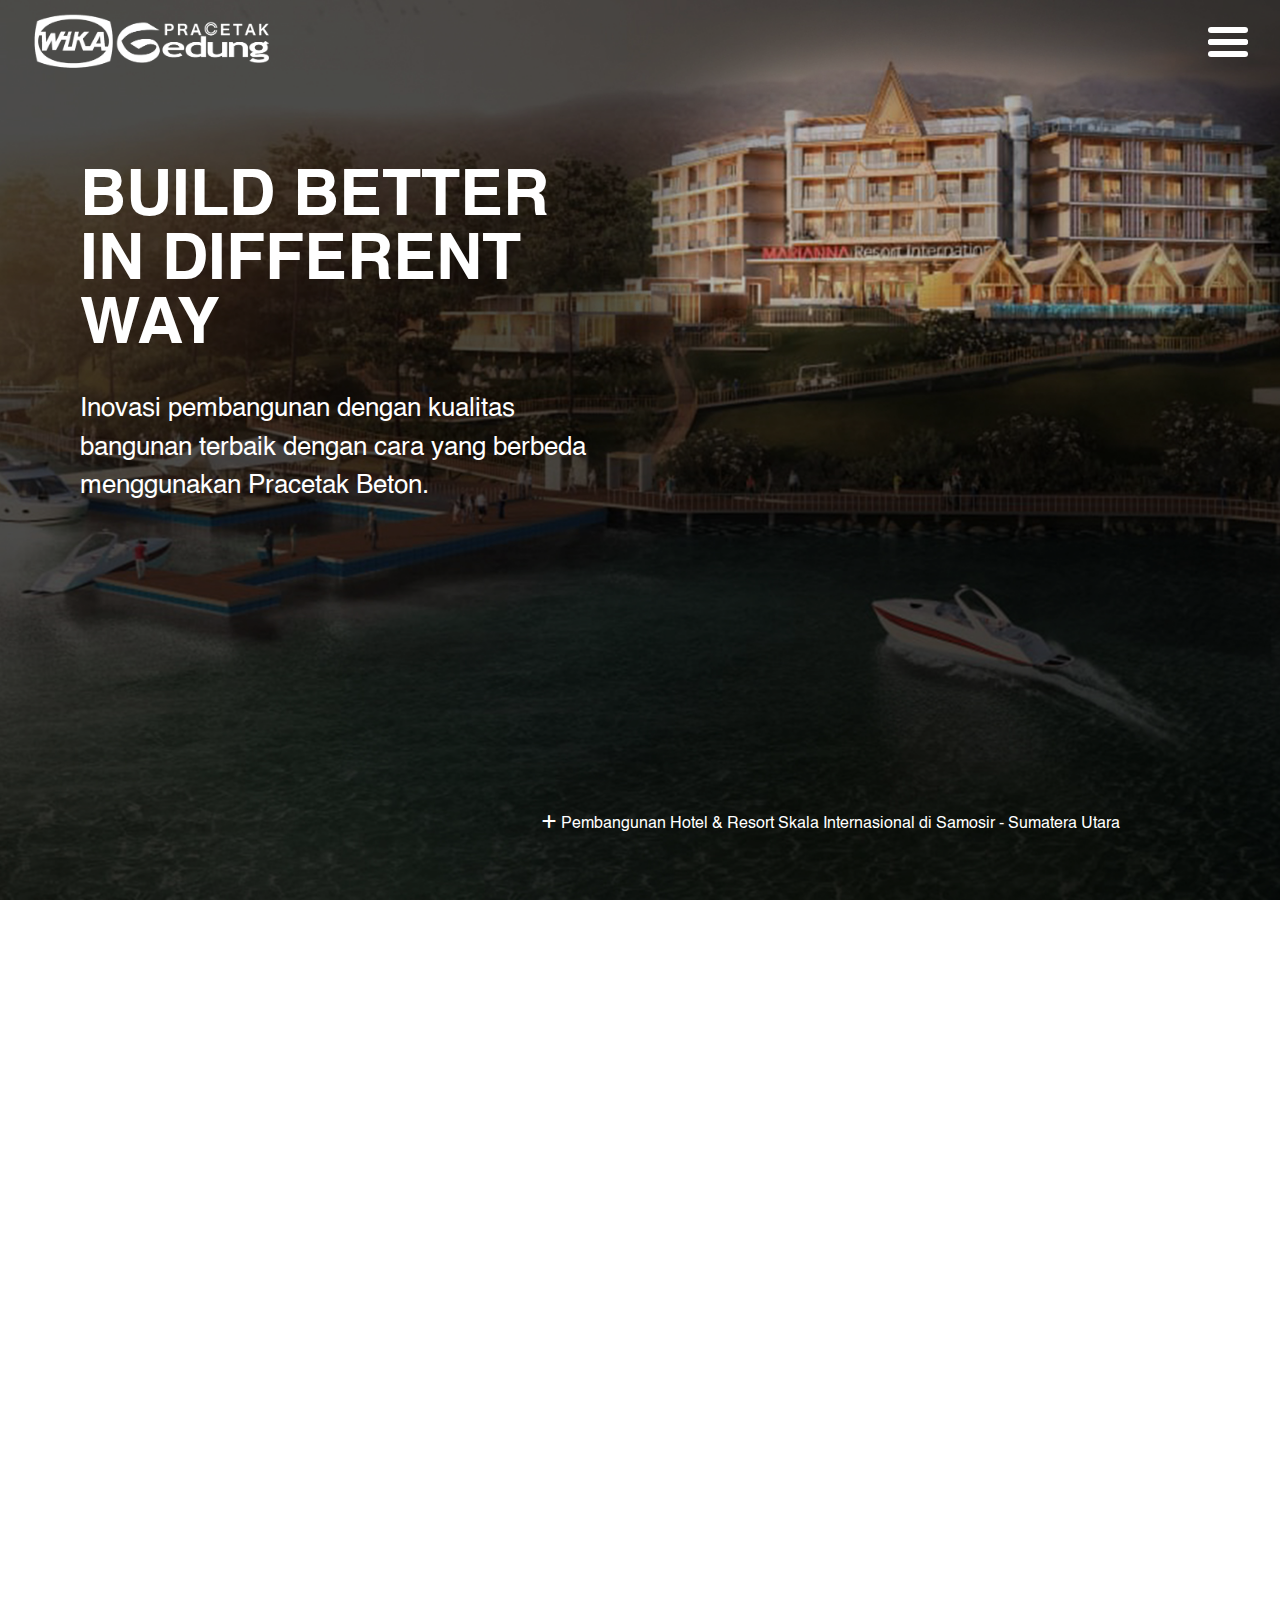
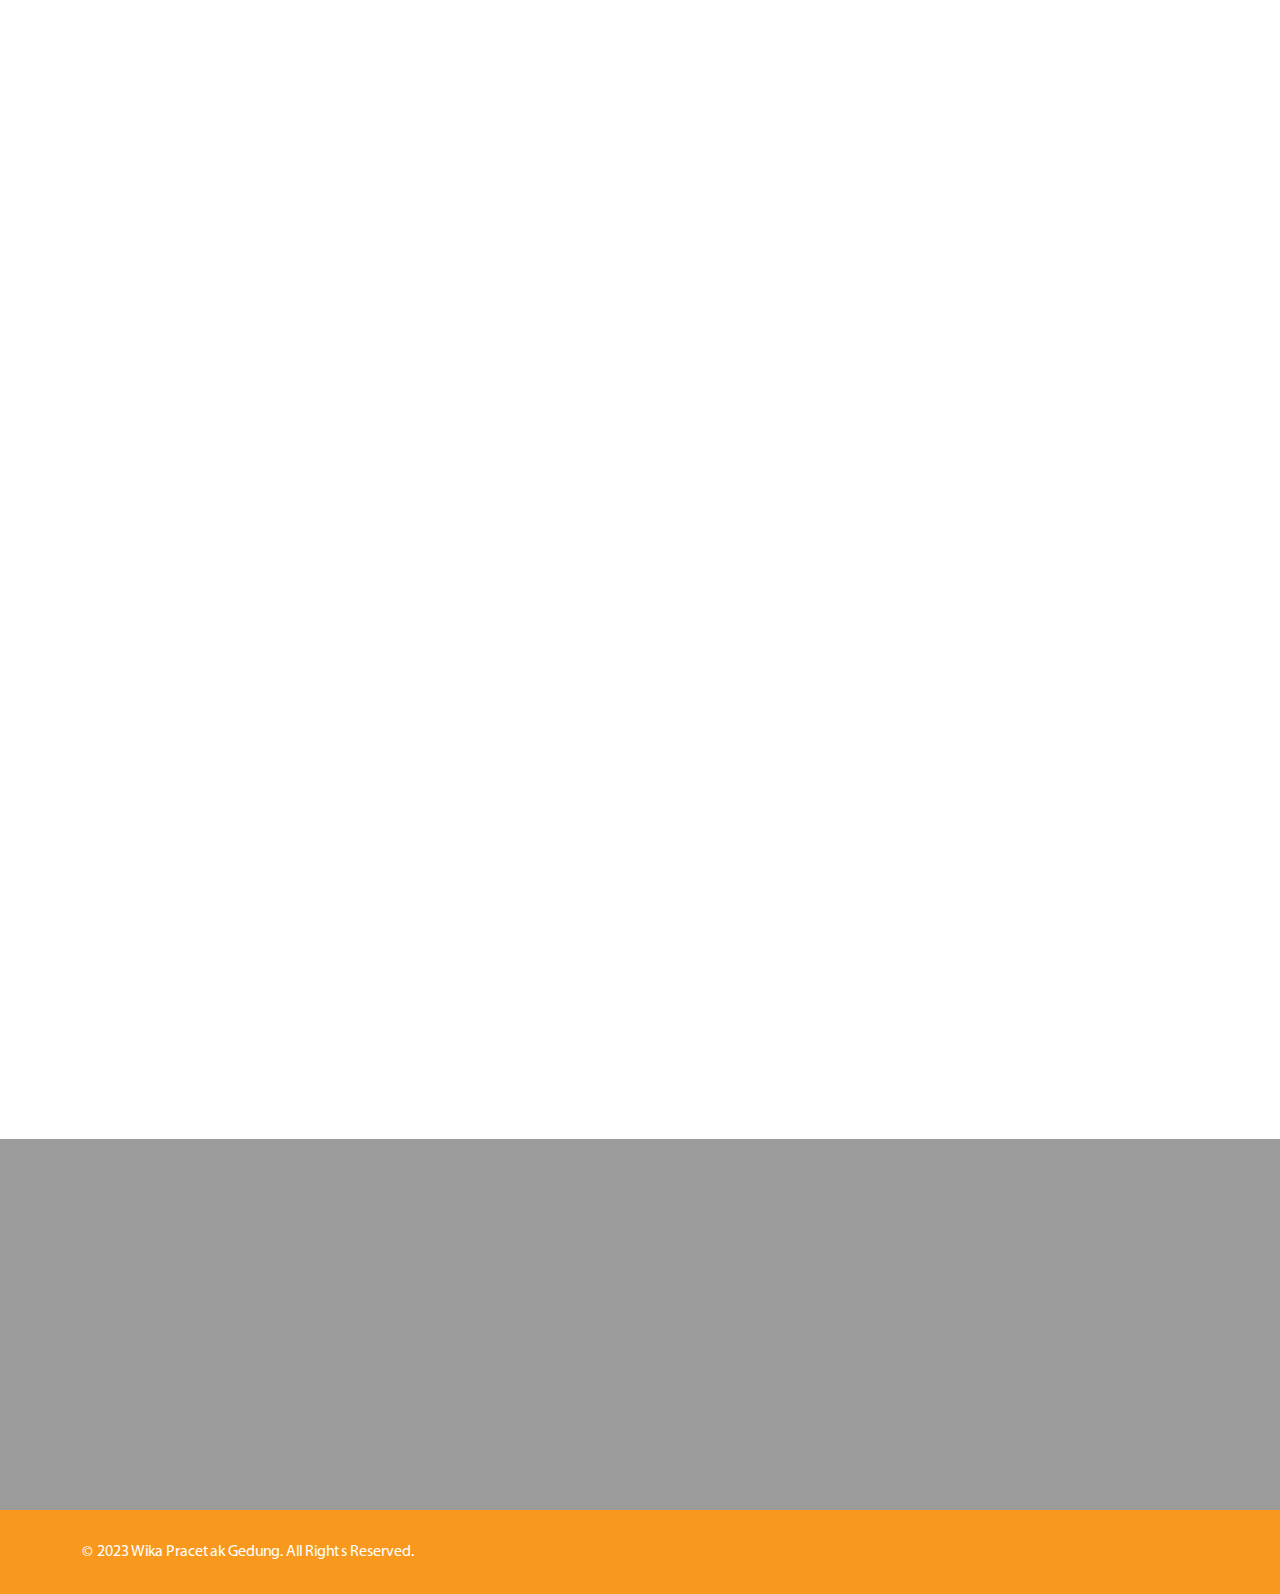
==== commit 8e354e95: "update feedback revisi" ====
--- a/docs/index.html
+++ b/docs/index.html
@@ -193,35 +193,82 @@
     <div id="Banner">
       <div class="banner-container wow animate__animated animate__fadeIn" data-wow-duration="1000ms" data-wow-delay="200ms">
         <div class="banner-items">
-          <div class="banner-items__images" style="background-image: url('assets/images/banner-1.jpg');"></div>
+          <div class="banner-items__images" style="background-image: url('assets/images/Pembangunan-Hotel-Resort-Skala-Internasional-Samosir.jpg');"></div>
 
           <div class="banner-items__text-container">
             <div>
-              <span class="banner-items__title">PARTNER ANDA DALAM INDUSTRI BETON PRACETAK GEDUNG</span>
-              <p class="banner-items__desc">Menghadirkan solusi terbaru serta produk dan sistem beton pracetak yang inovatif</p>
-            </div>
+              <span class="banner-items__title">BUILD BETTER IN DIFFERENT WAY</span>
+              <p class="banner-items__desc">Inovasi pembangunan dengan kualitas bangunan terbaik dengan cara yang berbeda menggunakan Pracetak Beton.</p>
+            </div>
+          </div>
+
+          <div class="banner-items__project-name">
+            <i class="fa-regular fa-plus"></i>
+            <span>Pembangunan Hotel & Resort Skala Internasional di Samosir - Sumatera Utara</span>
           </div>
         </div>
 
         <div class="banner-items">
-          <div class="banner-items__images" style="background-image: url('assets/images/banner-2.jpg');"></div>
+          <div class="banner-items__images" style="background-image: url('assets/images/Pembangunan-Hunian-Rumah-Pracetak-Kota-Podomoro-Tenjo.jpg');"></div>
 
           <div class="banner-items__text-container">
             <div>
-              <span class="banner-items__title">ENGINEERING</span>
-              <p class="banner-items__desc">Dengan pengalaman ekstensif dalam industri balok pracetak, kami menyediakan desain beton pracetak dan solusi layanan secara tuntas dalam membangun sistem pracetak secara menyeluruh</p>
-            </div>
+              <span class="banner-items__title">PRECAST CONCRETE HOUSINGS</span>
+              <p class="banner-items__desc">Inovasi pembangungan struktur rumah tahan gempa dengan Standar Nasional Indonesia.</p>
+            </div>
+          </div>
+
+          <div class="banner-items__project-name">
+            <i class="fa-regular fa-plus"></i>
+            <span>Pembangunan Hunian Rumah Pracetak di Kota Podomoro Tenjo - Jawa Barat</span>
           </div>
         </div>
 
         <div class="banner-items">
-          <div class="banner-items__images" style="background-image: url('assets/images/banner-3.jpg');"></div>
+          <div class="banner-items__images" style="background-image: url('assets/images/Pembangunan-Beton-Pipe-Rack-Pertamina-Banten.jpg');"></div>
 
           <div class="banner-items__text-container">
             <div>
-              <span class="banner-items__title">INDUSTRY</span>
-              <p class="banner-items__desc">Grup kami berdiri sebagai pemimpin dalam industri ini, kami berdedikasi untuk menyediakan produk beton berkualitas tertinggi yang ada.</p>
-            </div>
+              <span class="banner-items__title">BE A LEADING COMPANY IN THE FIELD OF PRECAST BUILDING IN INDONESIA</span>
+              <p class="banner-items__desc">WIKA Pracetak Gedung sebagai perusahaan jasa konstruksi dan konstruksi bangunan gedung pracetak di Indonesia.</p>
+            </div>
+          </div>
+
+          <div class="banner-items__project-name">
+            <i class="fa-regular fa-plus"></i>
+            <span>Pembangunan Beton Pipe Rack Pertamina di Banten</span>
+          </div>
+        </div>
+
+        <div class="banner-items">
+          <div class="banner-items__images" style="background-image: url('assets/images/Pembangunan-Kantor-KCIC-Halim.jpg');"></div>
+
+          <div class="banner-items__text-container">
+            <div>
+              <span class="banner-items__title">EXPERTISE IN CONSTRUCTION BUILDING SERVICES</span>
+              <p class="banner-items__desc">Keahlian pada jasa konstruksi pembangunan Gedung dengan sistem Pracetak.</p>
+            </div>
+          </div>
+
+          <div class="banner-items__project-name">
+            <i class="fa-regular fa-plus"></i>
+            <span>Pembangunan Kantor Kereta Cepat Indonesia China (KCIC) Halim - DKI Jakarta</span>
+          </div>
+        </div>
+
+        <div class="banner-items">
+          <div class="banner-items__images" style="background-image: url('assets/images/Pembangunan-IKEA-Garden-City-Garden-City.jpg');"></div>
+
+          <div class="banner-items__text-container">
+            <div>
+              <span class="banner-items__title">TOTAL PRECAST CONCRETE BUILDING PROVIDER</span>
+              <p class="banner-items__desc">Sebagai produsen dan installer Produk Pracetak Bangunan Gedung.</p>
+            </div>
+          </div>
+
+          <div class="banner-items__project-name">
+            <i class="fa-regular fa-plus"></i>
+            <span>Pembangunan IKEA Garden City di Garden City - DKI Jakarta</span>
           </div>
         </div>
       </div>
@@ -250,60 +297,71 @@
     <!-- Our Product Content -->
     <div id="Product" class="container section-container wow animate__animated animate__fadeIn" data-wow-duration="1000ms" data-wow-delay="200ms">
       <h2 class="section-title text-center">Our <span class="bold">Product</span></h2>
-
       <div class="row">
-        <div class="col-12">
+        <div class="col-12 col-md-3">
+          <div class="images-container-overlay product-main">
+            <img src="assets/images/product-main.png" alt="" class="img-fluid product-images">
+            <div class="overlay-text">Text Here</div>
+          </div>
+        </div>
+
+        <div class="col-12 col-md-9">
           <div class="row">
-            <div class="col-6 col-md-3 mb-3">
-              <div class="images-container-overlay">
-                <img src="assets/images/product-1.png" alt="" class="img-fluid product-images">
-                <div class="overlay-text">Text Here</div>
+            <div class="col-12">
+              <div class="row">
+                <div class="col-6 col-md-3 mb-3">
+                  <div class="images-container-overlay">
+                    <img src="assets/images/product-1.png" alt="" class="img-fluid product-images">
+                    <div class="overlay-text">Text Here</div>
+                  </div>
+                </div>
+                <div class="col-6 col-md-3 mb-3">
+                  <div class="images-container-overlay">
+                    <img src="assets/images/product-2.png" alt="" class="img-fluid product-images">
+                    <div class="overlay-text">Text Here</div>
+                  </div>
+                </div>
+                <div class="col-6 col-md-3 mb-3">
+                  <div class="images-container-overlay">
+                    <img src="assets/images/product-3.png" alt="" class="img-fluid product-images">
+                    <div class="overlay-text">Text Here</div>
+                  </div>
+                </div>
+                <div class="col-6 col-md-3 mb-3">
+                  <div class="images-container-overlay">
+                    <img src="assets/images/product-4.png" alt="" class="img-fluid product-images">
+                    <div class="overlay-text">Text Here</div>
+                  </div>
+                </div>
               </div>
             </div>
-            <div class="col-6 col-md-3 mb-3">
-              <div class="images-container-overlay">
-                <img src="assets/images/product-2.png" alt="" class="img-fluid product-images">
-                <div class="overlay-text">Text Here</div>
-              </div>
-            </div>
-            <div class="col-6 col-md-3 mb-3">
-              <div class="images-container-overlay">
-                <img src="assets/images/product-3.png" alt="" class="img-fluid product-images">
-                <div class="overlay-text">Text Here</div>
-              </div>
-            </div>
-            <div class="col-6 col-md-3 mb-3">
-              <div class="images-container-overlay">
-                <img src="assets/images/product-4.png" alt="" class="img-fluid product-images">
-                <div class="overlay-text">Text Here</div>
-              </div>
-            </div>
-          </div>
-        </div>
-        <div class="col-12">
-          <div class="row">
-            <div class="col-6 col-md-3 mb-3">
-              <div class="images-container-overlay">
-                <img src="assets/images/product-5.png" alt="" class="img-fluid product-images">
-                <div class="overlay-text">Text Here</div>
-              </div>
-            </div>
-            <div class="col-6 col-md-3 mb-3">
-              <div class="images-container-overlay">
-                <img src="assets/images/product-6.png" alt="" class="img-fluid product-images">
-                <div class="overlay-text">Text Here</div>
-              </div>
-            </div>
-            <div class="col-6 col-md-3 mb-3">
-              <div class="images-container-overlay">
-                <img src="assets/images/product-7.png" alt="" class="img-fluid product-images">
-                <div class="overlay-text">Text Here</div>
-              </div>
-            </div>
-            <div class="col-6 col-md-3 mb-3">
-              <div class="images-container-overlay">
-                <img src="assets/images/product-8.png" alt="" class="img-fluid product-images">
-                <div class="overlay-text">Text Here</div>
+
+            <div class="col-12">
+              <div class="row">
+                <div class="col-6 col-md-3 mb-3">
+                  <div class="images-container-overlay">
+                    <img src="assets/images/product-5.png" alt="" class="img-fluid product-images">
+                    <div class="overlay-text">Text Here</div>
+                  </div>
+                </div>
+                <div class="col-6 col-md-3 mb-3">
+                  <div class="images-container-overlay">
+                    <img src="assets/images/product-6.png" alt="" class="img-fluid product-images">
+                    <div class="overlay-text">Text Here</div>
+                  </div>
+                </div>
+                <div class="col-6 col-md-3 mb-3">
+                  <div class="images-container-overlay">
+                    <img src="assets/images/product-7.png" alt="" class="img-fluid product-images">
+                    <div class="overlay-text">Text Here</div>
+                  </div>
+                </div>
+                <div class="col-6 col-md-3 mb-3">
+                  <div class="images-container-overlay">
+                    <img src="assets/images/product-8.png" alt="" class="img-fluid product-images">
+                    <div class="overlay-text">Text Here</div>
+                  </div>
+                </div>
               </div>
             </div>
           </div>
@@ -315,23 +373,27 @@
     <div id="Project" class="container section-container wow animate__animated animate__fadeIn" data-wow-duration="1000ms" data-wow-delay="200ms">
       <h2 class="section-title text-center">Our <span class="bold">Project</span></h2>
 
-      <div class="row slick-mobile">
-        <div class="col-12 col-md-4">
-          <div class="images-container-overlay project-images-container">
-            <img src="assets/images/project-1.png" alt="" class="img-fluid project-images">
-            <div class="overlay-text">Text Here</div>
-          </div>
-        </div>
-        <div class="col-12 col-md-4">
-          <div class="images-container-overlay project-images-container">
-            <img src="assets/images/project-2.png" alt="" class="img-fluid project-images">
-            <div class="overlay-text">Text Here</div>
-          </div>
-        </div>
-        <div class="col-12 col-md-4">
-          <div class="images-container-overlay project-images-container">
-            <img src="assets/images/project-3.png" alt="" class="img-fluid project-images">
-            <div class="overlay-text">Text Here</div>
+      <div class="project-slider__container">
+        <div class="slick-project">
+          <div class="project-images-container">
+            <div class="images-container-overlay">
+              <img src="assets/images/project-1.png" alt="" class="img-fluid project-images">
+              <div class="overlay-text">Text Here</div>
+            </div>
+          </div>
+
+          <div class="project-images-container">
+            <div class="images-container-overlay">
+              <img src="assets/images/project-2.png" alt="" class="img-fluid project-images">
+              <div class="overlay-text">Text Here</div>
+            </div>
+          </div>
+
+          <div class="project-images-container">
+            <div class="images-container-overlay">
+              <img src="assets/images/project-3.png" alt="" class="img-fluid project-images">
+              <div class="overlay-text">Text Here</div>
+            </div>
           </div>
         </div>
       </div>
@@ -341,33 +403,31 @@
     <div id="Media" class="container section-container wow animate__animated animate__fadeIn" data-wow-duration="1000ms" data-wow-delay="200ms">
       <h2 class="section-title text-center">Media <span class="bold">Highlight</span></h2>
 
-      <div class="row slick-mobile">
-        <div class="col-12 col-md-4">
-          <a href="#">
-            <div class="images-container-overlay media-images-container">
+      <div class="media-container">
+        <div class="slick-media">
+          <div class="media-content__container">
+            <a href="#" class="images-container-overlay media-images-container">
               <img src="assets/images/media-1.png" alt="" class="img-fluid media-images">
               <div class="overlay-text">Baca Selengkapnya</div>
-            </div>
-          </a>
-          <p class="media-desc">Samarinda, 17 Desember 2021 - PT. Wijaya Karya Pracetak Gedung, salah satu perusahaan industri & jasa kontruksi pada bidang pracetak di Indonesia telah melaksanakan proses Groundbreaking ceremony Peletakan Batu Pertama atas pembangunan proyek Kompleks Ring 1 Tanjung Laong, Samarinda, Kalimantan Timur yang dilaksanakan pada hari Jumat (17/12).</p>
-        </div>
-        <div class="col-12 col-md-4">
-          <a href="#">
-            <div class="images-container-overlay media-images-container">
+            </a>
+            <p class="media-desc">Samarinda, 17 Desember 2021 - PT. Wijaya Karya Pracetak Gedung, salah satu perusahaan industri & jasa kontruksi pada bidang pracetak di Indonesia telah melaksanakan proses Groundbreaking ceremony Peletakan Batu Pertama atas pembangunan proyek Kompleks Ring 1 Tanjung Laong, Samarinda, Kalimantan Timur yang dilaksanakan pada hari Jumat (17/12).</p>
+          </div>
+
+          <div class="media-content__container">
+            <a href="#" class="images-container-overlay media-images-container">
               <img src="assets/images/media-2.png" alt="" class="img-fluid media-images">
               <div class="overlay-text">Baca Selengkapnya</div>
-            </div>
-          </a>
-          <p class="media-desc">Samarinda, 17 Desember 2021 - PT. Wijaya Karya Pracetak Gedung, salah satu perusahaan industri & jasa kontruksi pada bidang pracetak di Indonesia telah melaksanakan proses Groundbreaking ceremony Peletakan Batu Pertama atas pembangunan proyek Kompleks Ring 1 Tanjung Laong, Samarinda, Kalimantan Timur yang dilaksanakan pada hari Jumat (17/12).</p>
-        </div>
-        <div class="col-12 col-md-4">
-          <a href="#">
-            <div class="images-container-overlay media-images-container">
+            </a>
+            <p class="media-desc">Samarinda, 17 Desember 2021 - PT. Wijaya Karya Pracetak Gedung, salah satu perusahaan industri & jasa kontruksi pada bidang pracetak di Indonesia telah melaksanakan proses Groundbreaking ceremony Peletakan Batu Pertama atas pembangunan proyek Kompleks Ring 1 Tanjung Laong, Samarinda, Kalimantan Timur yang dilaksanakan pada hari Jumat (17/12).</p>
+          </div>
+
+          <div class="media-content__container">
+            <a href="#" class="images-container-overlay media-images-container">
               <img src="assets/images/media-3.png" alt="" class="img-fluid media-images">
               <div class="overlay-text">Baca Selengkapnya</div>
-            </div>
-          </a>
-          <p class="media-desc">Samarinda, 17 Desember 2021 - PT. Wijaya Karya Pracetak Gedung, salah satu perusahaan industri & jasa kontruksi pada bidang pracetak di Indonesia telah melaksanakan proses Groundbreaking ceremony Peletakan Batu Pertama atas pembangunan proyek Kompleks Ring 1 Tanjung Laong, Samarinda, Kalimantan Timur yang dilaksanakan pada hari Jumat (17/12).</p>
+            </a>
+            <p class="media-desc">Samarinda, 17 Desember 2021 - PT. Wijaya Karya Pracetak Gedung, salah satu perusahaan industri & jasa kontruksi pada bidang pracetak di Indonesia telah melaksanakan proses Groundbreaking ceremony Peletakan Batu Pertama atas pembangunan proyek Kompleks Ring 1 Tanjung Laong, Samarinda, Kalimantan Timur yang dilaksanakan pada hari Jumat (17/12).</p>
+          </div>
         </div>
       </div>
     </div>
--- a/docs/assets/css/styles.min.css
+++ b/docs/assets/css/styles.min.css
@@ -1,2 +1,2 @@
-@import url(http://fonts.googleapis.com/css?family=Open+Sans:300italic,400italic,600italic,700italic,800italic,400,600,700,300,800);@font-face{font-family:'Helvetica';src:url(../fonts/Helvetica.eot);src:url(../fonts/Helvetica.eot?#iefix) format("embedded-opentype"),url(../fonts/Helvetica.woff2) format("woff2"),url(../fonts/Helvetica.woff) format("woff"),url(../fonts/Helvetica.ttf) format("truetype"),url(../fonts/Helvetica.svg#Helvetica) format("svg");font-weight:400;font-style:normal;font-display:swap}@font-face{font-family:'Helvetica-Bold';src:url(../fonts/Helvetica-Bold.eot);src:url(../fonts/Helvetica-Bold.eot?#iefix) format("embedded-opentype"),url(../fonts/Helvetica-Bold.woff2) format("woff2"),url(../fonts/Helvetica-Bold.woff) format("woff"),url(../fonts/Helvetica-Bold.ttf) format("truetype"),url(../fonts/Helvetica-Bold.svg#Helvetica-Bold) format("svg");font-weight:700;font-style:normal;font-display:swap}@font-face{font-family:'MyriadPro';src:url(../fonts/MyriadPro-Regular.eot);src:url(../fonts/MyriadPro-Regular.eot?#iefix) format("embedded-opentype"),url(../fonts/MyriadPro-Regular.woff2) format("woff2"),url(../fonts/MyriadPro-Regular.woff) format("woff"),url(../fonts/MyriadPro-Regular.ttf) format("truetype"),url(../fonts/MyriadPro-Regular.svg#MyriadPro-Regular) format("svg");font-weight:400;font-style:normal;font-display:swap}@font-face{font-family:'MyriadPro-Light';src:url(../fonts/MyriadPro-Light.eot);src:url(../fonts/MyriadPro-Light.eot?#iefix) format("embedded-opentype"),url(../fonts/MyriadPro-Light.woff2) format("woff2"),url(../fonts/MyriadPro-Light.woff) format("woff"),url(../fonts/MyriadPro-Light.ttf) format("truetype"),url(../fonts/MyriadPro-Light.svg#MyriadPro-Light) format("svg");font-weight:300;font-style:normal;font-display:swap}@font-face{font-family:'MyriadPro-Bold';src:url(../fonts/MyriadPro-Bold.eot);src:url(../fonts/MyriadPro-Bold.eot?#iefix) format("embedded-opentype"),url(../fonts/MyriadPro-Bold.woff2) format("woff2"),url(../fonts/MyriadPro-Bold.woff) format("woff"),url(../fonts/MyriadPro-Bold.ttf) format("truetype"),url(../fonts/MyriadPro-Bold.svg#MyriadPro-Bold) format("svg");font-weight:700;font-style:normal;font-display:swap}.slick-arrow{transition:all .5s;opacity:0;background:rgba(29,40,58,.5);height:40px;width:40px;border-radius:2px}@media (max-width:767px){.slick-arrow{opacity:1;height:30px;width:30px}}.slick-next,.slick-prev{z-index:2}.slick-next::before,.slick-prev::before{display:inline-block;font-style:normal;font-variant:normal;text-rendering:auto;font-family:"Font Awesome 6 Free";font-size:1rem;-webkit-font-smoothing:antialiased}@media (max-width:767px){.slick-next::before,.slick-prev::before{font-size:.8rem}}.slick-next:focus,.slick-next:hover,.slick-prev:focus,.slick-prev:hover{background:rgba(29,40,58,.5)}.slick-prev{left:25px}@media (max-width:767px){.slick-prev{left:15px}}.slick-prev::before{content:"\f053"}.slick-next{right:25px}@media (max-width:767px){.slick-next{right:15px}}.slick-next::before{content:"\f054"}.slick-mobile{margin-left:0;margin-right:0}.slick-mobile .slick-slide{padding:0 .4rem}body{background:#fff;color:#4e4e4e;margin:0}.section-title .bold,.section-title.bold,h1 .bold,h1.bold,h2 .bold,h2.bold,h3 .bold,h3.bold,h4 .bold,h4.bold,h5 .bold,h5.bold{font-family:'Helvetica-Bold'}h1,h2,h3,h4,h5,p{color:#171a3f}a,p{font-family:'MyriadPro'}.section-container{margin-top:3rem}.section-title,body,h1,h2,h3,h4,h5{font-family:'Helvetica'}.section-title{font-size:40px;margin-bottom:1rem}#FooterMenu{background-color:#9b9b9b;padding:2rem 0}#FooterMenu ul{list-style-type:none}#FooterMenu ul li{padding:4px 0;border-bottom:1px dotted #4d4d4d}#FooterMenu a{text-decoration:none;color:#fff}#FooterMenu p{color:#fff}#FooterMenu .widget ul{padding:20px 0 40px}#Header::after{content:"";display:block;position:fixed;left:0;right:80px;top:20px;bottom:0;width:40px;height:40px;margin-left:auto;border-radius:40px;background-color:rgba(221,221,221,.9);transition:.25s ease-in-out;opacity:0;visibility:hidden;-webkit-transform-origin:top 7.8vw;transform-origin:top 7.8vw;z-index:999}#Header .header-menu,#Header.show::after{top:0;width:100%;transition:.2s ease-in-out}#Header.show::after{border-radius:0;right:0;height:100%;visibility:visible;opacity:1}#Header.show .header-menu{overflow-y:auto;height:100vh}#Header.show .header-menu,#Header.show .header-menu.on-scroll{background-color:transparent;box-shadow:none}#Header .header-menu.on-scroll .menu-logo .logo-images,#Header.show .header-menu .menu-logo .logo-images{background-image:url(../images/wika-logo.png)}#Header .header-menu{position:fixed;z-index:9999;padding:.6rem 2rem}#Header .header-menu::-webkit-scrollbar{display:none}@media (max-width:767px){#Header .header-menu{padding:0}}#Header .header-menu.on-scroll{background-color:#fff;box-shadow:rgba(149,157,165,.2) 0 8px 24px;transition:.3s ease-in-out}#Header .header-menu.on-scroll .burger-menu span{background:#171a3f}#Header .header-menu .menu-container{display:-webkit-flex;display:-ms-flexbox;display:flex;-webkit-flex:1;-ms-flex:1;flex:1;-webkit-justify-content:space-between;-ms-flex-pack:justify;justify-content:space-between;-webkit-align-items:center;-ms-flex-align:center;align-items:center}@media (max-width:767px){#Header .header-menu .menu-container{padding:.7rem 1rem}}#Header .header-menu .menu-logo{display:inline-block;max-width:240px;width:100%}@media (max-width:767px){#Header .header-menu .menu-logo{max-width:140px}}#Header .header-menu .menu-logo .logo-images{display:block;background-image:url(../images/wika-logo-white.png);background-repeat:no-repeat;background-position:center;background-size:cover;width:100%;height:64px}@media (max-width:767px){#Header .header-menu .menu-logo .logo-images{height:36px}}#Header .header-menu .burger-menu{width:40px;height:30px;position:relative;-webkit-transform:rotate(0deg);transform:rotate(0deg);transition:.5s ease-in-out;cursor:pointer}@media (max-width:767px){#Header .header-menu .burger-menu{width:30px;height:22px}}#Header .header-menu .burger-menu span{display:block;position:absolute;height:6px;width:100%;background-color:#fff;border-radius:9px;opacity:1;left:0;-webkit-transform:rotate(0deg);transform:rotate(0deg);transition:.25s ease-in-out}@media (max-width:767px){#Header .header-menu .burger-menu span{height:4px}}#Header .header-menu .burger-menu span:nth-child(1){top:0}#Header .header-menu .burger-menu span:nth-child(2),#Header .header-menu .burger-menu span:nth-child(3){top:12px}@media (max-width:767px){#Header .header-menu .burger-menu span:nth-child(2),#Header .header-menu .burger-menu span:nth-child(3){top:9px}}#Header .header-menu .burger-menu span:nth-child(4){top:24px}@media (max-width:767px){#Header .header-menu .burger-menu span:nth-child(4){top:18px}}#Header .header-menu .burger-menu.open span{background:#171a3f}#Header .header-menu .burger-menu.open span:nth-child(1){top:18px;width:0%;left:50%}#Header .header-menu .burger-menu.open span:nth-child(2){-webkit-transform:rotate(45deg);transform:rotate(45deg)}#Header .header-menu .burger-menu.open span:nth-child(3){-webkit-transform:rotate(-45deg);transform:rotate(-45deg)}#Header .header-menu .burger-menu.open span:nth-child(4){top:18px;width:0%;left:50%}.menu-list-container{display:-webkit-flex;display:-ms-flexbox;display:flex;-webkit-flex-direction:column;-ms-flex-direction:column;flex-direction:column;-webkit-align-items:flex-end;-ms-flex-align:end;align-items:flex-end;visibility:hidden;opacity:0;transition:.25s ease-in-out;height:100%;max-height:0}@media (max-width:767px){.menu-list-container{display:block;overflow-y:hidden;transition:max-height .6s,padding .6s;max-height:0;padding:0 .5rem}}.menu-list-container.show{opacity:1;visibility:visible;max-height:100vh;padding:2rem 1rem}@media (max-width:767px){.menu-list-container.show{max-height:80vh;overflow-y:auto;padding:1rem}}.menu-list-container a{text-transform:uppercase;font-size:1.2rem}.menu-list-container .menu-level-1{text-align:right;padding:0 1rem;margin-bottom:1.6rem}@media (max-width:767px){.menu-list-container .menu-level-1{padding:.4rem .6rem;margin-bottom:1rem}}.menu-list-container .menu-level-1 a{display:block;text-decoration:none;color:#001429}.menu-list-container .menu-level-1 .menu-icon.show,.menu-list-container .menu-level-1 a span{display:inline-block}.menu-list-container .menu-level-1 a.active,.menu-list-container .menu-level-1 a:hover{color:#ef8122;transition:ease .3s}.menu-list-container .menu-level-1 .menu-icon{margin-left:6px;display:none}.menu-list-container .menu-level-2{display:none;text-align:right;min-width:10rem;padding:0;margin:0;list-style:none;border-radius:.375rem;margin-top:.5rem}.menu-list-container .menu-level-2 li{padding:.5rem 0;margin-right:2rem}.menu-list-container .menu-level-2 li a{display:-webkit-flex;display:-ms-flexbox;display:flex;-webkit-align-items:center;-ms-flex-align:center;align-items:center;-webkit-justify-content:space-between;-ms-flex-pack:justify;justify-content:space-between}.menu-list-container .menu-level-2 li a span{display:block;-webkit-flex:1;-ms-flex:1;flex:1}.menu-list-container .menu-level-2 li a .menu-icon{padding-left:1rem}#Banner .animate__animated.animate__bounce,#Banner .animate__fadeIn{--animate-duration:2s}.banner-container:hover .slick-arrow,.images-container-overlay:hover .overlay-text{opacity:1}.banner-items{position:relative;height:100vh}@media (max-width:767px){.banner-items{height:70vh}}.banner-items__images{background-repeat:no-repeat;background-position:center;background-size:cover;height:100%}.banner-items__images::before{content:'';position:absolute;left:0;right:0;top:0;bottom:0;background-color:rgba(0,0,0,.25)}.banner-items__text-container{position:absolute;top:0;bottom:0;left:0;right:0;display:-webkit-flex;display:-ms-flexbox;display:flex;margin-top:24rem;padding-left:5rem;padding-right:5rem;max-width:60%}@media (max-width:767px){.banner-items__text-container{padding-left:1rem;padding-right:1rem;max-width:100%;-webkit-align-items:flex-end;-ms-flex-align:end;align-items:flex-end;margin-top:0;margin-bottom:2rem}}.banner-items__title{font-family:'Helvetica-Bold';display:block;color:#fff;font-size:3rem;line-height:3rem;margin-bottom:3rem}@media (max-width:767px){.banner-items__title{font-size:2rem;line-height:2rem;margin-bottom:2rem}}.banner-items__desc{font-family:'Helvetica';color:#fff;font-size:1.6rem}@media (max-width:767px){.banner-items__desc{font-size:1.2rem}}.about-desc{font-size:18px;text-align:justify;font-weight:600}.about-desc .highlight{background-color:#f57e20;padding:2px 8px;border-radius:100px;font-style:italic;font-weight:700}.about-image-container{margin-right:2rem}.about-image{width:479px;height:auto}@media (max-width:767px){.about-image{width:200px;margin:auto;margin-bottom:1rem}}#Product .product-images{transition:ease-in .2s}@media (max-width:767px){#Product .product-images{-webkit-filter:none;filter:none}}#Media .slick-arrow{top:30%}.media-images{width:525px;height:auto}.media-desc{margin-top:1rem;text-align:justify}.images-container-overlay{position:relative;overflow:hidden;border-radius:42px}.images-container-overlay.project-images-container{border-radius:68px}.images-container-overlay.media-images-container{border-radius:78px}.images-container-overlay .overlay-text{text-align:center;position:absolute;width:100%;height:100%;top:0;font-size:1.4rem;color:#fff;-webkit-align-items:center;-ms-flex-align:center;align-items:center;-webkit-justify-content:center;-ms-flex-pack:center;justify-content:center;transition:all .4s ease;background-color:rgba(0,0,0,.5)}.copyright{background-color:#f8991d;padding:30px 0}.copyright p{margin-bottom:0;color:#fff}.images-container-overlay .overlay-text,.scroll-top{opacity:0;display:-webkit-flex;display:-ms-flexbox;display:flex}.scroll-top{position:fixed;right:2rem;bottom:2rem;cursor:pointer;background-color:#f57e20;padding:.6rem;border-radius:2px;transition:all .5s ease}.scroll-top.show{opacity:1}
+@import url(http://fonts.googleapis.com/css?family=Open+Sans:300italic,400italic,600italic,700italic,800italic,400,600,700,300,800);@font-face{font-family:'Helvetica';src:url(../fonts/Helvetica.eot);src:url(../fonts/Helvetica.eot?#iefix) format("embedded-opentype"),url(../fonts/Helvetica.woff2) format("woff2"),url(../fonts/Helvetica.woff) format("woff"),url(../fonts/Helvetica.ttf) format("truetype"),url(../fonts/Helvetica.svg#Helvetica) format("svg");font-weight:400;font-style:normal;font-display:swap}@font-face{font-family:'Helvetica-Bold';src:url(../fonts/Helvetica-Bold.eot);src:url(../fonts/Helvetica-Bold.eot?#iefix) format("embedded-opentype"),url(../fonts/Helvetica-Bold.woff2) format("woff2"),url(../fonts/Helvetica-Bold.woff) format("woff"),url(../fonts/Helvetica-Bold.ttf) format("truetype"),url(../fonts/Helvetica-Bold.svg#Helvetica-Bold) format("svg");font-weight:700;font-style:normal;font-display:swap}@font-face{font-family:'MyriadPro';src:url(../fonts/MyriadPro-Regular.eot);src:url(../fonts/MyriadPro-Regular.eot?#iefix) format("embedded-opentype"),url(../fonts/MyriadPro-Regular.woff2) format("woff2"),url(../fonts/MyriadPro-Regular.woff) format("woff"),url(../fonts/MyriadPro-Regular.ttf) format("truetype"),url(../fonts/MyriadPro-Regular.svg#MyriadPro-Regular) format("svg");font-weight:400;font-style:normal;font-display:swap}@font-face{font-family:'MyriadPro-Light';src:url(../fonts/MyriadPro-Light.eot);src:url(../fonts/MyriadPro-Light.eot?#iefix) format("embedded-opentype"),url(../fonts/MyriadPro-Light.woff2) format("woff2"),url(../fonts/MyriadPro-Light.woff) format("woff"),url(../fonts/MyriadPro-Light.ttf) format("truetype"),url(../fonts/MyriadPro-Light.svg#MyriadPro-Light) format("svg");font-weight:300;font-style:normal;font-display:swap}@font-face{font-family:'MyriadPro-Bold';src:url(../fonts/MyriadPro-Bold.eot);src:url(../fonts/MyriadPro-Bold.eot?#iefix) format("embedded-opentype"),url(../fonts/MyriadPro-Bold.woff2) format("woff2"),url(../fonts/MyriadPro-Bold.woff) format("woff"),url(../fonts/MyriadPro-Bold.ttf) format("truetype"),url(../fonts/MyriadPro-Bold.svg#MyriadPro-Bold) format("svg");font-weight:700;font-style:normal;font-display:swap}.slick-arrow{transition:all .5s;background:rgba(29,40,58,.5);height:40px;width:40px;border-radius:2px}@media (max-width:767px){.slick-arrow{height:30px;width:30px}}.slick-next,.slick-prev{z-index:2}.slick-next::before,.slick-prev::before{display:inline-block;font-style:normal;font-variant:normal;text-rendering:auto;font-family:"Font Awesome 6 Free";font-size:1rem;-webkit-font-smoothing:antialiased}@media (max-width:767px){.slick-next::before,.slick-prev::before{font-size:.8rem}}.slick-next:focus,.slick-next:hover,.slick-prev:focus,.slick-prev:hover{background:rgba(29,40,58,.7)}.slick-prev{left:25px}@media (max-width:767px){.slick-prev{left:15px}}.slick-prev::before{content:"\f053"}.slick-next{right:25px}@media (max-width:767px){.slick-next{right:15px}}.slick-next::before{content:"\f054"}.slick-mobile{margin-left:0;margin-right:0}.slick-mobile .slick-slide{padding:0 .4rem}body{background:#fff;color:#4e4e4e;margin:0}.section-title .bold,.section-title.bold,h1 .bold,h1.bold,h2 .bold,h2.bold,h3 .bold,h3.bold,h4 .bold,h4.bold,h5 .bold,h5.bold{font-family:'Helvetica-Bold'}h1,h2,h3,h4,h5,p{color:#171a3f}a,p{font-family:'MyriadPro'}.section-container{margin-top:4rem}.section-title,body,h1,h2,h3,h4,h5{font-family:'Helvetica'}.section-title{font-size:40px;margin-bottom:1rem}#FooterMenu{background-color:#9b9b9b;padding:2rem 0}#FooterMenu ul{list-style-type:none}#FooterMenu ul li{padding:4px 0;border-bottom:1px dotted #4d4d4d}#FooterMenu a{text-decoration:none;color:#fff}#FooterMenu p{color:#fff}#FooterMenu .widget ul{padding:20px 0 40px}#Header::after{content:"";display:block;position:fixed;left:0;right:80px;top:20px;bottom:0;width:40px;height:40px;margin-left:auto;border-radius:40px;background-color:rgba(221,221,221,.9);transition:.25s ease-in-out;opacity:0;visibility:hidden;-webkit-transform-origin:top 7.8vw;transform-origin:top 7.8vw;z-index:999}#Header .header-menu,#Header.show::after{top:0;width:100%;transition:.2s ease-in-out}#Header.show::after{border-radius:0;right:0;height:100%;visibility:visible;opacity:1}#Header.show .header-menu{overflow-y:auto;height:100vh}#Header.show .header-menu,#Header.show .header-menu.on-scroll{background-color:transparent;box-shadow:none}#Header .header-menu.on-scroll .menu-logo .logo-images,#Header.show .header-menu .menu-logo .logo-images{background-image:url(../images/wika-logo.png)}#Header .header-menu{position:fixed;z-index:9999;padding:.6rem 2rem}#Header .header-menu::-webkit-scrollbar{display:none}@media (max-width:767px){#Header .header-menu{padding:0}}#Header .header-menu.on-scroll{background-color:#fff;box-shadow:rgba(149,157,165,.2) 0 8px 24px;transition:.3s ease-in-out}#Header .header-menu.on-scroll .burger-menu span{background:#171a3f}#Header .header-menu .menu-container{display:-webkit-flex;display:-ms-flexbox;display:flex;-webkit-flex:1;-ms-flex:1;flex:1;-webkit-justify-content:space-between;-ms-flex-pack:justify;justify-content:space-between;-webkit-align-items:center;-ms-flex-align:center;align-items:center}@media (max-width:767px){#Header .header-menu .menu-container{padding:.7rem 1rem}}#Header .header-menu .menu-logo{display:inline-block;max-width:240px;width:100%}@media (max-width:767px){#Header .header-menu .menu-logo{max-width:140px}}#Header .header-menu .menu-logo .logo-images{display:block;background-image:url(../images/wika-logo-white.png);background-repeat:no-repeat;background-position:center;background-size:cover;width:100%;height:64px}@media (max-width:767px){#Header .header-menu .menu-logo .logo-images{height:36px}}#Header .header-menu .burger-menu{width:40px;height:30px;position:relative;-webkit-transform:rotate(0deg);transform:rotate(0deg);transition:.5s ease-in-out;cursor:pointer}@media (max-width:767px){#Header .header-menu .burger-menu{width:30px;height:22px}}#Header .header-menu .burger-menu span{display:block;position:absolute;height:6px;width:100%;background-color:#fff;border-radius:9px;opacity:1;left:0;-webkit-transform:rotate(0deg);transform:rotate(0deg);transition:.25s ease-in-out}@media (max-width:767px){#Header .header-menu .burger-menu span{height:4px}}#Header .header-menu .burger-menu span:nth-child(1){top:0}#Header .header-menu .burger-menu span:nth-child(2),#Header .header-menu .burger-menu span:nth-child(3){top:12px}@media (max-width:767px){#Header .header-menu .burger-menu span:nth-child(2),#Header .header-menu .burger-menu span:nth-child(3){top:9px}}#Header .header-menu .burger-menu span:nth-child(4){top:24px}@media (max-width:767px){#Header .header-menu .burger-menu span:nth-child(4){top:18px}}#Header .header-menu .burger-menu.open span{background:#171a3f}#Header .header-menu .burger-menu.open span:nth-child(1){top:18px;width:0%;left:50%}#Header .header-menu .burger-menu.open span:nth-child(2){-webkit-transform:rotate(45deg);transform:rotate(45deg)}#Header .header-menu .burger-menu.open span:nth-child(3){-webkit-transform:rotate(-45deg);transform:rotate(-45deg)}#Header .header-menu .burger-menu.open span:nth-child(4){top:18px;width:0%;left:50%}.menu-list-container{display:-webkit-flex;display:-ms-flexbox;display:flex;-webkit-flex-direction:column;-ms-flex-direction:column;flex-direction:column;-webkit-align-items:flex-end;-ms-flex-align:end;align-items:flex-end;visibility:hidden;opacity:0;transition:.25s ease-in-out;height:100%;max-height:0}@media (max-width:767px){.menu-list-container{display:block;overflow-y:hidden;transition:max-height .6s,padding .6s;max-height:0;padding:0 .5rem}}.menu-list-container.show{opacity:1;visibility:visible;max-height:100vh;padding:2rem 1rem}@media (max-width:767px){.menu-list-container.show{max-height:80vh;overflow-y:auto;padding:1rem}}.menu-list-container a{text-transform:uppercase;font-size:1.2rem}.menu-list-container .menu-level-1{text-align:right;padding:0 1rem;margin-bottom:1.6rem}@media (max-width:767px){.menu-list-container .menu-level-1{padding:.4rem .6rem;margin-bottom:1rem}}.menu-list-container .menu-level-1 a{display:block;text-decoration:none;color:#001429}.menu-list-container .menu-level-1 .menu-icon.show,.menu-list-container .menu-level-1 a span{display:inline-block}.menu-list-container .menu-level-1 a.active,.menu-list-container .menu-level-1 a:hover{color:#ef8122;transition:ease .3s}.menu-list-container .menu-level-1 .menu-icon{margin-left:6px;display:none}.menu-list-container .menu-level-2{display:none;text-align:right;min-width:10rem;padding:0;margin:0;list-style:none;border-radius:.375rem;margin-top:.5rem}.menu-list-container .menu-level-2 li{padding:.5rem 0;margin-right:2rem}.menu-list-container .menu-level-2 li a{display:-webkit-flex;display:-ms-flexbox;display:flex;-webkit-align-items:center;-ms-flex-align:center;align-items:center;-webkit-justify-content:space-between;-ms-flex-pack:justify;justify-content:space-between}.menu-list-container .menu-level-2 li a span{display:block;-webkit-flex:1;-ms-flex:1;flex:1}.menu-list-container .menu-level-2 li a .menu-icon{padding-left:1rem}#Banner .animate__animated.animate__bounce,#Banner .animate__fadeIn{--animate-duration:2s}.banner-container .slick-arrow{opacity:0}@media (max-width:767px){.banner-container .slick-arrow{opacity:1}}.banner-container:hover .slick-arrow,.images-container-overlay:hover .overlay-text{opacity:1}.banner-items{position:relative;height:100vh}@media (max-width:767px){.banner-items{height:70vh}}.banner-items__images{background-repeat:no-repeat;background-position:center;background-size:cover;height:100%}.banner-items__images::before{content:'';position:absolute;left:0;right:0;top:0;bottom:0;background-color:rgba(0,0,0,.25)}.banner-items__text-container{position:absolute;top:0;bottom:0;left:0;right:0;margin-top:13%;padding-left:5rem;padding-right:5rem;max-width:53%}@media (max-width:767px){.banner-items__text-container{padding-left:1rem;padding-right:1rem;max-width:100%;-webkit-align-items:flex-end;-ms-flex-align:end;align-items:flex-end;margin-top:50%;margin-bottom:2rem}}.banner-items__title{font-family:'Helvetica-Bold';display:block;color:#fff;font-size:4rem;line-height:4rem;margin-bottom:2rem}@media (max-width:767px){.banner-items__title{font-size:2rem;line-height:2rem;margin-bottom:2rem}}.banner-items__desc{font-family:'Helvetica';color:#fff;font-size:1.6rem}@media (max-width:767px){.banner-items__desc{font-size:1.2rem}}.banner-items__project-name{color:#fff;position:absolute;bottom:4rem;right:10rem}@media (max-width:767px){.banner-items__project-name{right:1rem;left:1rem;bottom:2rem;font-size:14px}}.about-desc{font-size:18px;text-align:justify;font-weight:600}.about-desc .highlight{background-color:#f57e20;padding:2px 8px;border-radius:100px;font-style:italic;font-weight:700}.about-image-container{margin-right:2rem}.about-image{width:479px;height:auto}@media (max-width:767px){.about-image{width:200px;margin:auto;margin-bottom:1rem}}#Product .product-images{transition:ease-in .2s}@media (max-width:767px){#Product .product-images{-webkit-filter:none;filter:none}}#Product .product-main{width:280px;margin:auto}@media (max-width:767px){#Product .product-main{width:180px;margin-bottom:1rem}}#Project .project-slider__container{max-width:70%;margin:auto;border-radius:9rem;overflow:hidden}@media (max-width:767px){#Project .project-slider__container{max-width:100%;border-radius:2rem}}#Project .project-images-container{border-radius:68px}#Project .project-images-container.lt1 .images-container-overlay{-webkit-transform:translate(8%,0) scale(.75);transform:translate(8%,0) scale(.75)}#Project .project-images-container.rt1 .images-container-overlay{-webkit-transform:translate(-8%,0) scale(.75);transform:translate(-8%,0) scale(.75)}#Project .images-container-overlay{transition:all .4s ease;border-radius:68px;opacity:.7;-webkit-transform:scale(.75);transform:scale(.75)}#Project .slick-center .images-container-overlay{transition:all .4s ease;-webkit-transform:scale(1);transform:scale(1);opacity:1}#Media .media-container{max-width:60%;margin:0 auto 2rem}@media (max-width:767px){#Media .media-container{max-width:100%}}#Media .media-content__container{display:-webkit-flex;display:-ms-flexbox;display:flex;padding:2rem;border-radius:2rem;background-color:#f4f4f4;margin:0 .5rem}@media (max-width:767px){#Media .media-content__container{display:block}}#Media .media-images-container{display:inline-block;margin-right:2rem;-webkit-flex:4;-ms-flex:4;flex:4;border-radius:56px}@media (max-width:767px){#Media .media-images-container{margin-right:0}}#Media .media-desc{-webkit-flex:5;-ms-flex:5;flex:5;margin-top:1rem;text-align:justify}#Media .slick-next{right:-45px}@media (max-width:767px){#Media .slick-next{right:0}}#Media .slick-prev{left:-45px}@media (max-width:767px){#Media .slick-prev{left:0}}.images-container-overlay,.images-container-overlay .overlay-text{-webkit-justify-content:center;-ms-flex-pack:center;justify-content:center}.images-container-overlay{position:relative;overflow:hidden;border-radius:42px;display:-webkit-flex;display:-ms-flexbox;display:flex}.images-container-overlay .overlay-text{text-align:center;position:absolute;width:100%;height:100%;top:0;font-size:1.4rem;color:#fff;-webkit-align-items:center;-ms-flex-align:center;align-items:center;transition:all .4s ease;background-color:rgba(0,0,0,.5)}.copyright{background-color:#f8991d;padding:30px 0}.copyright p{margin-bottom:0;color:#fff}.images-container-overlay .overlay-text,.scroll-top{opacity:0;display:-webkit-flex;display:-ms-flexbox;display:flex}.scroll-top{position:fixed;right:2rem;bottom:2rem;cursor:pointer;background-color:#f57e20;padding:.6rem;border-radius:2px;transition:all .5s ease}.scroll-top.show{opacity:1}
 /*# sourceMappingURL=maps/styles.min.css.map */
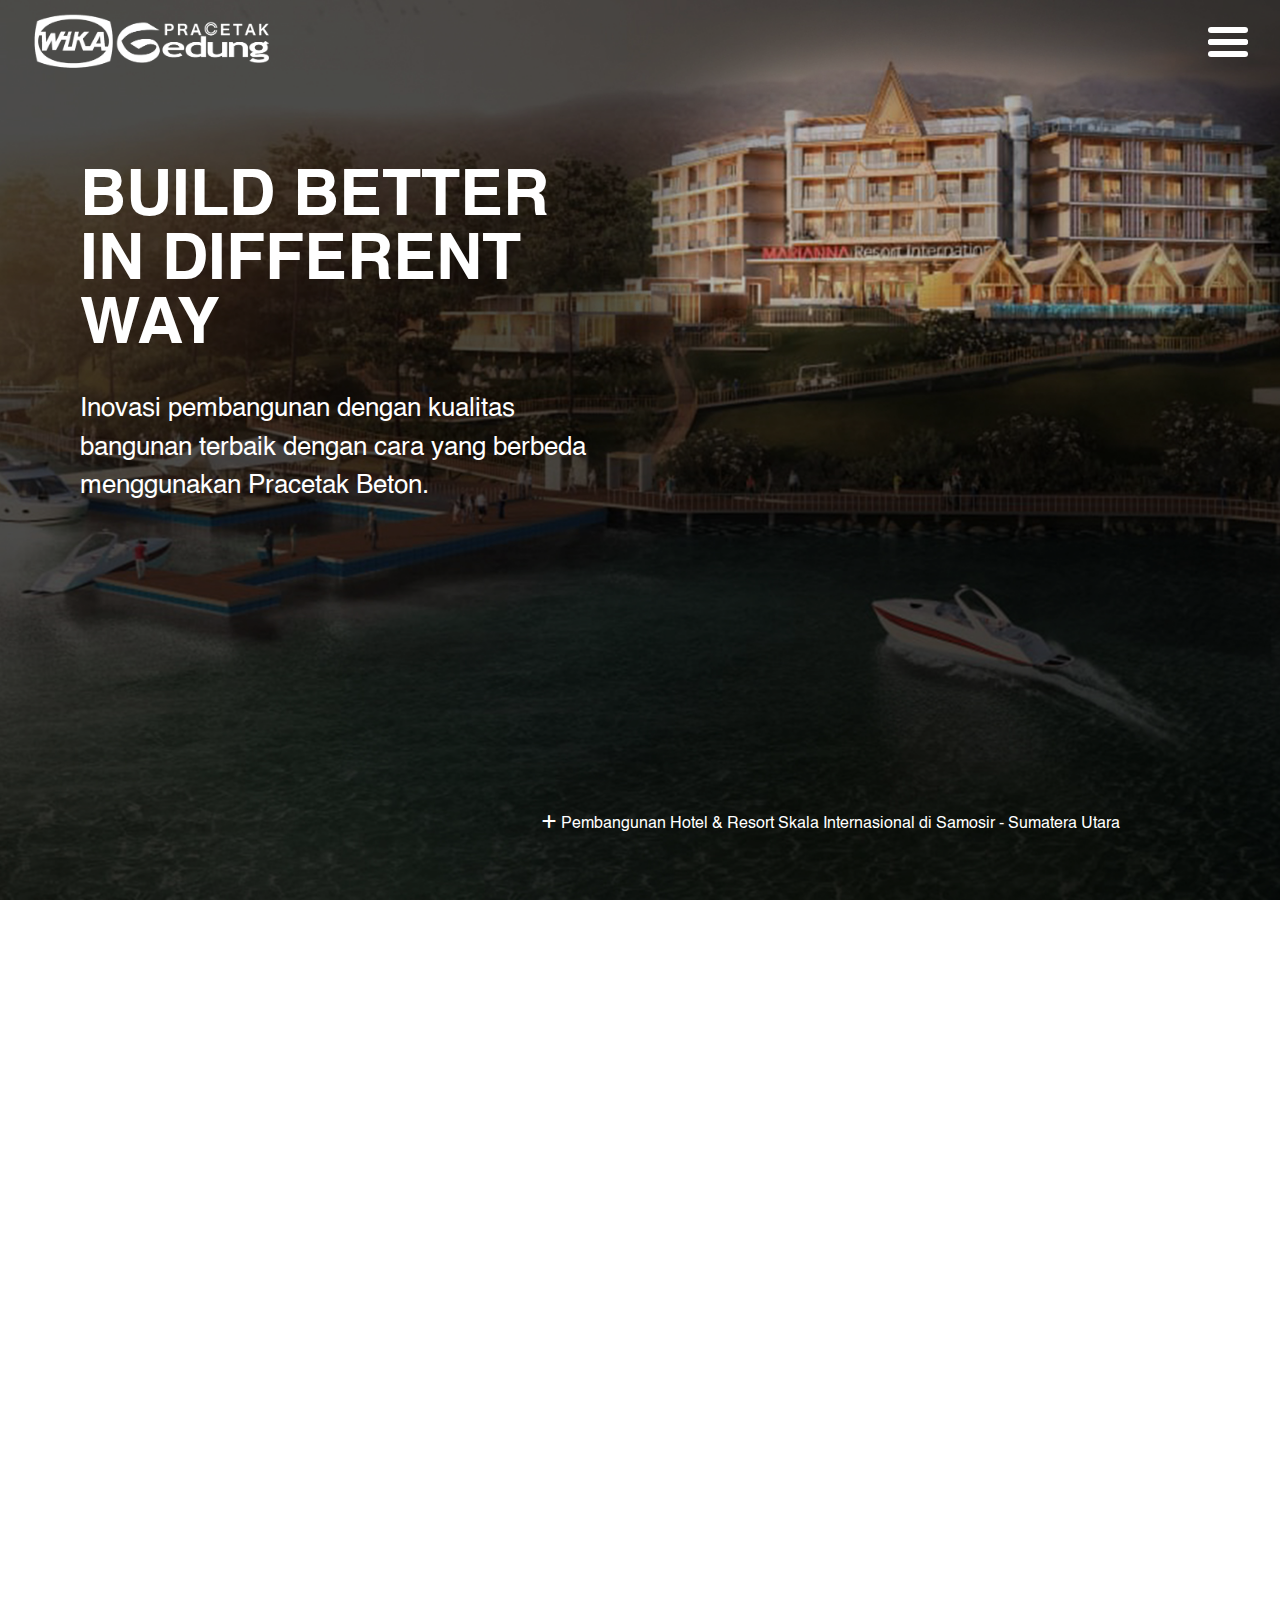
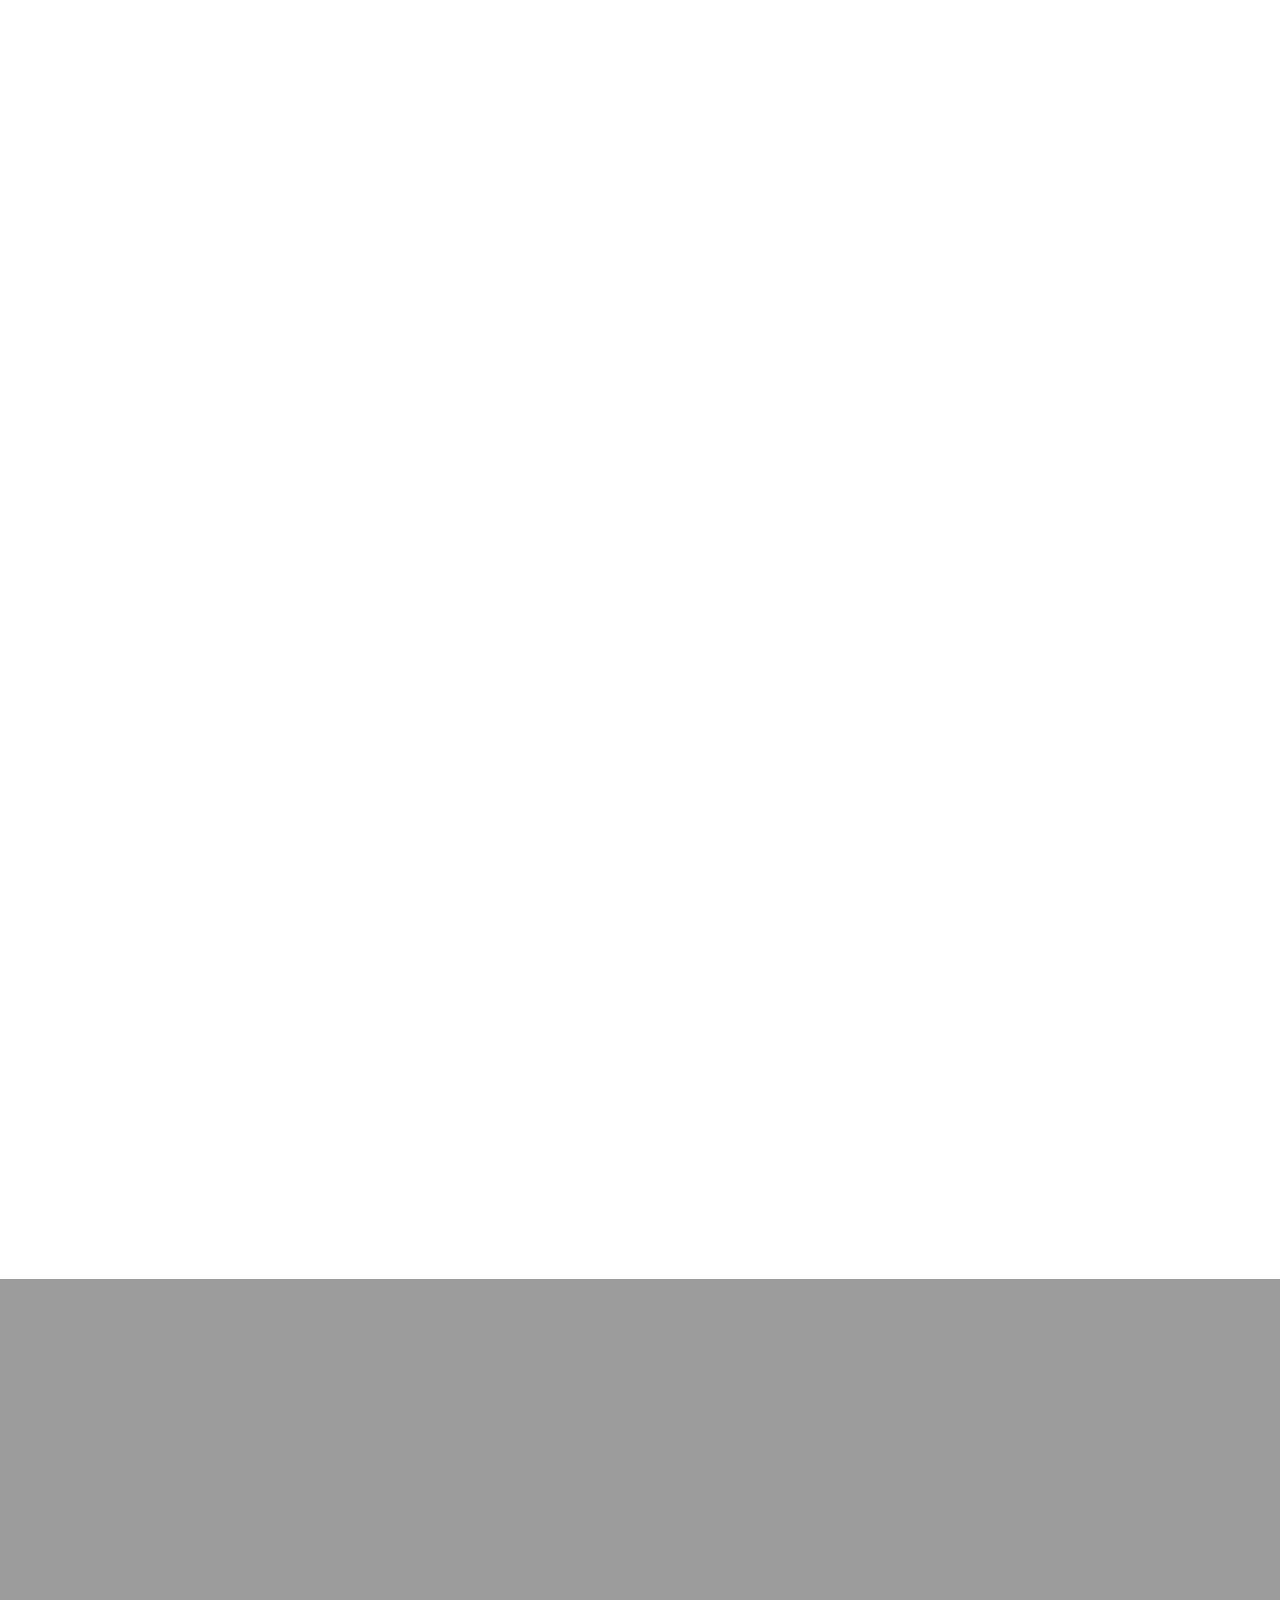
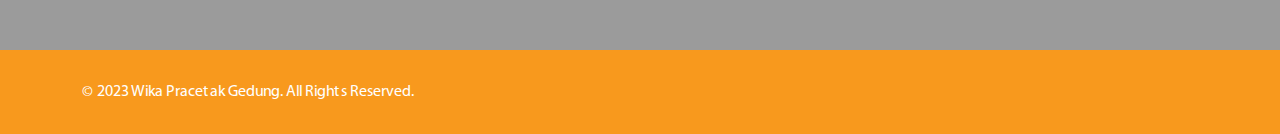
==== commit 8128f92a: "deploy feedback" ====
--- a/docs/index.html
+++ b/docs/index.html
@@ -410,7 +410,15 @@
               <img src="assets/images/media-1.png" alt="" class="img-fluid media-images">
               <div class="overlay-text">Baca Selengkapnya</div>
             </a>
-            <p class="media-desc">Samarinda, 17 Desember 2021 - PT. Wijaya Karya Pracetak Gedung, salah satu perusahaan industri & jasa kontruksi pada bidang pracetak di Indonesia telah melaksanakan proses Groundbreaking ceremony Peletakan Batu Pertama atas pembangunan proyek Kompleks Ring 1 Tanjung Laong, Samarinda, Kalimantan Timur yang dilaksanakan pada hari Jumat (17/12).</p>
+
+            <div class="media-content__text">
+              <h4 class="media-content__title">
+                Lorem Ipsum Title
+              </h4>
+              <p class="media-content__desc">
+                Samarinda, 17 Desember 2021 - PT. Wijaya Karya Pracetak Gedung, salah satu perusahaan industri & jasa kontruksi pada bidang pracetak di Indonesia telah melaksanakan proses Groundbreaking ceremony Peletakan Batu Pertama atas pembangunan proyek Kompleks Ring 1 Tanjung Laong, Samarinda, Kalimantan Timur yang dilaksanakan pada hari Jumat (17/12).
+              </p>
+            </div>
           </div>
 
           <div class="media-content__container">
@@ -418,7 +426,15 @@
               <img src="assets/images/media-2.png" alt="" class="img-fluid media-images">
               <div class="overlay-text">Baca Selengkapnya</div>
             </a>
-            <p class="media-desc">Samarinda, 17 Desember 2021 - PT. Wijaya Karya Pracetak Gedung, salah satu perusahaan industri & jasa kontruksi pada bidang pracetak di Indonesia telah melaksanakan proses Groundbreaking ceremony Peletakan Batu Pertama atas pembangunan proyek Kompleks Ring 1 Tanjung Laong, Samarinda, Kalimantan Timur yang dilaksanakan pada hari Jumat (17/12).</p>
+
+            <div class="media-content__text">
+              <h4 class="media-content__title">
+                Lorem Ipsum Title
+              </h4>
+              <p class="media-content__desc">
+                Samarinda, 17 Desember 2021 - PT. Wijaya Karya Pracetak Gedung, salah satu perusahaan industri & jasa kontruksi pada bidang pracetak di Indonesia telah melaksanakan proses Groundbreaking ceremony Peletakan Batu Pertama atas pembangunan proyek Kompleks Ring 1 Tanjung Laong, Samarinda, Kalimantan Timur yang dilaksanakan pada hari Jumat (17/12).
+              </p>
+            </div>
           </div>
 
           <div class="media-content__container">
@@ -426,7 +442,15 @@
               <img src="assets/images/media-3.png" alt="" class="img-fluid media-images">
               <div class="overlay-text">Baca Selengkapnya</div>
             </a>
-            <p class="media-desc">Samarinda, 17 Desember 2021 - PT. Wijaya Karya Pracetak Gedung, salah satu perusahaan industri & jasa kontruksi pada bidang pracetak di Indonesia telah melaksanakan proses Groundbreaking ceremony Peletakan Batu Pertama atas pembangunan proyek Kompleks Ring 1 Tanjung Laong, Samarinda, Kalimantan Timur yang dilaksanakan pada hari Jumat (17/12).</p>
+
+            <div class="media-content__text">
+              <h4 class="media-content__title">
+                Lorem Ipsum Title
+              </h4>
+              <p class="media-content__desc">
+                Samarinda, 17 Desember 2021 - PT. Wijaya Karya Pracetak Gedung, salah satu perusahaan industri & jasa kontruksi pada bidang pracetak di Indonesia telah melaksanakan proses Groundbreaking ceremony Peletakan Batu Pertama atas pembangunan proyek Kompleks Ring 1 Tanjung Laong, Samarinda, Kalimantan Timur yang dilaksanakan pada hari Jumat (17/12).
+              </p>
+            </div>
           </div>
         </div>
       </div>
--- a/docs/assets/css/styles.min.css
+++ b/docs/assets/css/styles.min.css
@@ -1,2 +1,2 @@
-@import url(http://fonts.googleapis.com/css?family=Open+Sans:300italic,400italic,600italic,700italic,800italic,400,600,700,300,800);@font-face{font-family:'Helvetica';src:url(../fonts/Helvetica.eot);src:url(../fonts/Helvetica.eot?#iefix) format("embedded-opentype"),url(../fonts/Helvetica.woff2) format("woff2"),url(../fonts/Helvetica.woff) format("woff"),url(../fonts/Helvetica.ttf) format("truetype"),url(../fonts/Helvetica.svg#Helvetica) format("svg");font-weight:400;font-style:normal;font-display:swap}@font-face{font-family:'Helvetica-Bold';src:url(../fonts/Helvetica-Bold.eot);src:url(../fonts/Helvetica-Bold.eot?#iefix) format("embedded-opentype"),url(../fonts/Helvetica-Bold.woff2) format("woff2"),url(../fonts/Helvetica-Bold.woff) format("woff"),url(../fonts/Helvetica-Bold.ttf) format("truetype"),url(../fonts/Helvetica-Bold.svg#Helvetica-Bold) format("svg");font-weight:700;font-style:normal;font-display:swap}@font-face{font-family:'MyriadPro';src:url(../fonts/MyriadPro-Regular.eot);src:url(../fonts/MyriadPro-Regular.eot?#iefix) format("embedded-opentype"),url(../fonts/MyriadPro-Regular.woff2) format("woff2"),url(../fonts/MyriadPro-Regular.woff) format("woff"),url(../fonts/MyriadPro-Regular.ttf) format("truetype"),url(../fonts/MyriadPro-Regular.svg#MyriadPro-Regular) format("svg");font-weight:400;font-style:normal;font-display:swap}@font-face{font-family:'MyriadPro-Light';src:url(../fonts/MyriadPro-Light.eot);src:url(../fonts/MyriadPro-Light.eot?#iefix) format("embedded-opentype"),url(../fonts/MyriadPro-Light.woff2) format("woff2"),url(../fonts/MyriadPro-Light.woff) format("woff"),url(../fonts/MyriadPro-Light.ttf) format("truetype"),url(../fonts/MyriadPro-Light.svg#MyriadPro-Light) format("svg");font-weight:300;font-style:normal;font-display:swap}@font-face{font-family:'MyriadPro-Bold';src:url(../fonts/MyriadPro-Bold.eot);src:url(../fonts/MyriadPro-Bold.eot?#iefix) format("embedded-opentype"),url(../fonts/MyriadPro-Bold.woff2) format("woff2"),url(../fonts/MyriadPro-Bold.woff) format("woff"),url(../fonts/MyriadPro-Bold.ttf) format("truetype"),url(../fonts/MyriadPro-Bold.svg#MyriadPro-Bold) format("svg");font-weight:700;font-style:normal;font-display:swap}.slick-arrow{transition:all .5s;background:rgba(29,40,58,.5);height:40px;width:40px;border-radius:2px}@media (max-width:767px){.slick-arrow{height:30px;width:30px}}.slick-next,.slick-prev{z-index:2}.slick-next::before,.slick-prev::before{display:inline-block;font-style:normal;font-variant:normal;text-rendering:auto;font-family:"Font Awesome 6 Free";font-size:1rem;-webkit-font-smoothing:antialiased}@media (max-width:767px){.slick-next::before,.slick-prev::before{font-size:.8rem}}.slick-next:focus,.slick-next:hover,.slick-prev:focus,.slick-prev:hover{background:rgba(29,40,58,.7)}.slick-prev{left:25px}@media (max-width:767px){.slick-prev{left:15px}}.slick-prev::before{content:"\f053"}.slick-next{right:25px}@media (max-width:767px){.slick-next{right:15px}}.slick-next::before{content:"\f054"}.slick-mobile{margin-left:0;margin-right:0}.slick-mobile .slick-slide{padding:0 .4rem}body{background:#fff;color:#4e4e4e;margin:0}.section-title .bold,.section-title.bold,h1 .bold,h1.bold,h2 .bold,h2.bold,h3 .bold,h3.bold,h4 .bold,h4.bold,h5 .bold,h5.bold{font-family:'Helvetica-Bold'}h1,h2,h3,h4,h5,p{color:#171a3f}a,p{font-family:'MyriadPro'}.section-container{margin-top:4rem}.section-title,body,h1,h2,h3,h4,h5{font-family:'Helvetica'}.section-title{font-size:40px;margin-bottom:1rem}#FooterMenu{background-color:#9b9b9b;padding:2rem 0}#FooterMenu ul{list-style-type:none}#FooterMenu ul li{padding:4px 0;border-bottom:1px dotted #4d4d4d}#FooterMenu a{text-decoration:none;color:#fff}#FooterMenu p{color:#fff}#FooterMenu .widget ul{padding:20px 0 40px}#Header::after{content:"";display:block;position:fixed;left:0;right:80px;top:20px;bottom:0;width:40px;height:40px;margin-left:auto;border-radius:40px;background-color:rgba(221,221,221,.9);transition:.25s ease-in-out;opacity:0;visibility:hidden;-webkit-transform-origin:top 7.8vw;transform-origin:top 7.8vw;z-index:999}#Header .header-menu,#Header.show::after{top:0;width:100%;transition:.2s ease-in-out}#Header.show::after{border-radius:0;right:0;height:100%;visibility:visible;opacity:1}#Header.show .header-menu{overflow-y:auto;height:100vh}#Header.show .header-menu,#Header.show .header-menu.on-scroll{background-color:transparent;box-shadow:none}#Header .header-menu.on-scroll .menu-logo .logo-images,#Header.show .header-menu .menu-logo .logo-images{background-image:url(../images/wika-logo.png)}#Header .header-menu{position:fixed;z-index:9999;padding:.6rem 2rem}#Header .header-menu::-webkit-scrollbar{display:none}@media (max-width:767px){#Header .header-menu{padding:0}}#Header .header-menu.on-scroll{background-color:#fff;box-shadow:rgba(149,157,165,.2) 0 8px 24px;transition:.3s ease-in-out}#Header .header-menu.on-scroll .burger-menu span{background:#171a3f}#Header .header-menu .menu-container{display:-webkit-flex;display:-ms-flexbox;display:flex;-webkit-flex:1;-ms-flex:1;flex:1;-webkit-justify-content:space-between;-ms-flex-pack:justify;justify-content:space-between;-webkit-align-items:center;-ms-flex-align:center;align-items:center}@media (max-width:767px){#Header .header-menu .menu-container{padding:.7rem 1rem}}#Header .header-menu .menu-logo{display:inline-block;max-width:240px;width:100%}@media (max-width:767px){#Header .header-menu .menu-logo{max-width:140px}}#Header .header-menu .menu-logo .logo-images{display:block;background-image:url(../images/wika-logo-white.png);background-repeat:no-repeat;background-position:center;background-size:cover;width:100%;height:64px}@media (max-width:767px){#Header .header-menu .menu-logo .logo-images{height:36px}}#Header .header-menu .burger-menu{width:40px;height:30px;position:relative;-webkit-transform:rotate(0deg);transform:rotate(0deg);transition:.5s ease-in-out;cursor:pointer}@media (max-width:767px){#Header .header-menu .burger-menu{width:30px;height:22px}}#Header .header-menu .burger-menu span{display:block;position:absolute;height:6px;width:100%;background-color:#fff;border-radius:9px;opacity:1;left:0;-webkit-transform:rotate(0deg);transform:rotate(0deg);transition:.25s ease-in-out}@media (max-width:767px){#Header .header-menu .burger-menu span{height:4px}}#Header .header-menu .burger-menu span:nth-child(1){top:0}#Header .header-menu .burger-menu span:nth-child(2),#Header .header-menu .burger-menu span:nth-child(3){top:12px}@media (max-width:767px){#Header .header-menu .burger-menu span:nth-child(2),#Header .header-menu .burger-menu span:nth-child(3){top:9px}}#Header .header-menu .burger-menu span:nth-child(4){top:24px}@media (max-width:767px){#Header .header-menu .burger-menu span:nth-child(4){top:18px}}#Header .header-menu .burger-menu.open span{background:#171a3f}#Header .header-menu .burger-menu.open span:nth-child(1){top:18px;width:0%;left:50%}#Header .header-menu .burger-menu.open span:nth-child(2){-webkit-transform:rotate(45deg);transform:rotate(45deg)}#Header .header-menu .burger-menu.open span:nth-child(3){-webkit-transform:rotate(-45deg);transform:rotate(-45deg)}#Header .header-menu .burger-menu.open span:nth-child(4){top:18px;width:0%;left:50%}.menu-list-container{display:-webkit-flex;display:-ms-flexbox;display:flex;-webkit-flex-direction:column;-ms-flex-direction:column;flex-direction:column;-webkit-align-items:flex-end;-ms-flex-align:end;align-items:flex-end;visibility:hidden;opacity:0;transition:.25s ease-in-out;height:100%;max-height:0}@media (max-width:767px){.menu-list-container{display:block;overflow-y:hidden;transition:max-height .6s,padding .6s;max-height:0;padding:0 .5rem}}.menu-list-container.show{opacity:1;visibility:visible;max-height:100vh;padding:2rem 1rem}@media (max-width:767px){.menu-list-container.show{max-height:80vh;overflow-y:auto;padding:1rem}}.menu-list-container a{text-transform:uppercase;font-size:1.2rem}.menu-list-container .menu-level-1{text-align:right;padding:0 1rem;margin-bottom:1.6rem}@media (max-width:767px){.menu-list-container .menu-level-1{padding:.4rem .6rem;margin-bottom:1rem}}.menu-list-container .menu-level-1 a{display:block;text-decoration:none;color:#001429}.menu-list-container .menu-level-1 .menu-icon.show,.menu-list-container .menu-level-1 a span{display:inline-block}.menu-list-container .menu-level-1 a.active,.menu-list-container .menu-level-1 a:hover{color:#ef8122;transition:ease .3s}.menu-list-container .menu-level-1 .menu-icon{margin-left:6px;display:none}.menu-list-container .menu-level-2{display:none;text-align:right;min-width:10rem;padding:0;margin:0;list-style:none;border-radius:.375rem;margin-top:.5rem}.menu-list-container .menu-level-2 li{padding:.5rem 0;margin-right:2rem}.menu-list-container .menu-level-2 li a{display:-webkit-flex;display:-ms-flexbox;display:flex;-webkit-align-items:center;-ms-flex-align:center;align-items:center;-webkit-justify-content:space-between;-ms-flex-pack:justify;justify-content:space-between}.menu-list-container .menu-level-2 li a span{display:block;-webkit-flex:1;-ms-flex:1;flex:1}.menu-list-container .menu-level-2 li a .menu-icon{padding-left:1rem}#Banner .animate__animated.animate__bounce,#Banner .animate__fadeIn{--animate-duration:2s}.banner-container .slick-arrow{opacity:0}@media (max-width:767px){.banner-container .slick-arrow{opacity:1}}.banner-container:hover .slick-arrow,.images-container-overlay:hover .overlay-text{opacity:1}.banner-items{position:relative;height:100vh}@media (max-width:767px){.banner-items{height:70vh}}.banner-items__images{background-repeat:no-repeat;background-position:center;background-size:cover;height:100%}.banner-items__images::before{content:'';position:absolute;left:0;right:0;top:0;bottom:0;background-color:rgba(0,0,0,.25)}.banner-items__text-container{position:absolute;top:0;bottom:0;left:0;right:0;margin-top:13%;padding-left:5rem;padding-right:5rem;max-width:53%}@media (max-width:767px){.banner-items__text-container{padding-left:1rem;padding-right:1rem;max-width:100%;-webkit-align-items:flex-end;-ms-flex-align:end;align-items:flex-end;margin-top:50%;margin-bottom:2rem}}.banner-items__title{font-family:'Helvetica-Bold';display:block;color:#fff;font-size:4rem;line-height:4rem;margin-bottom:2rem}@media (max-width:767px){.banner-items__title{font-size:2rem;line-height:2rem;margin-bottom:2rem}}.banner-items__desc{font-family:'Helvetica';color:#fff;font-size:1.6rem}@media (max-width:767px){.banner-items__desc{font-size:1.2rem}}.banner-items__project-name{color:#fff;position:absolute;bottom:4rem;right:10rem}@media (max-width:767px){.banner-items__project-name{right:1rem;left:1rem;bottom:2rem;font-size:14px}}.about-desc{font-size:18px;text-align:justify;font-weight:600}.about-desc .highlight{background-color:#f57e20;padding:2px 8px;border-radius:100px;font-style:italic;font-weight:700}.about-image-container{margin-right:2rem}.about-image{width:479px;height:auto}@media (max-width:767px){.about-image{width:200px;margin:auto;margin-bottom:1rem}}#Product .product-images{transition:ease-in .2s}@media (max-width:767px){#Product .product-images{-webkit-filter:none;filter:none}}#Product .product-main{width:280px;margin:auto}@media (max-width:767px){#Product .product-main{width:180px;margin-bottom:1rem}}#Project .project-slider__container{max-width:70%;margin:auto;border-radius:9rem;overflow:hidden}@media (max-width:767px){#Project .project-slider__container{max-width:100%;border-radius:2rem}}#Project .project-images-container{border-radius:68px}#Project .project-images-container.lt1 .images-container-overlay{-webkit-transform:translate(8%,0) scale(.75);transform:translate(8%,0) scale(.75)}#Project .project-images-container.rt1 .images-container-overlay{-webkit-transform:translate(-8%,0) scale(.75);transform:translate(-8%,0) scale(.75)}#Project .images-container-overlay{transition:all .4s ease;border-radius:68px;opacity:.7;-webkit-transform:scale(.75);transform:scale(.75)}#Project .slick-center .images-container-overlay{transition:all .4s ease;-webkit-transform:scale(1);transform:scale(1);opacity:1}#Media .media-container{max-width:60%;margin:0 auto 2rem}@media (max-width:767px){#Media .media-container{max-width:100%}}#Media .media-content__container{display:-webkit-flex;display:-ms-flexbox;display:flex;padding:2rem;border-radius:2rem;background-color:#f4f4f4;margin:0 .5rem}@media (max-width:767px){#Media .media-content__container{display:block}}#Media .media-images-container{display:inline-block;margin-right:2rem;-webkit-flex:4;-ms-flex:4;flex:4;border-radius:56px}@media (max-width:767px){#Media .media-images-container{margin-right:0}}#Media .media-desc{-webkit-flex:5;-ms-flex:5;flex:5;margin-top:1rem;text-align:justify}#Media .slick-next{right:-45px}@media (max-width:767px){#Media .slick-next{right:0}}#Media .slick-prev{left:-45px}@media (max-width:767px){#Media .slick-prev{left:0}}.images-container-overlay,.images-container-overlay .overlay-text{-webkit-justify-content:center;-ms-flex-pack:center;justify-content:center}.images-container-overlay{position:relative;overflow:hidden;border-radius:42px;display:-webkit-flex;display:-ms-flexbox;display:flex}.images-container-overlay .overlay-text{text-align:center;position:absolute;width:100%;height:100%;top:0;font-size:1.4rem;color:#fff;-webkit-align-items:center;-ms-flex-align:center;align-items:center;transition:all .4s ease;background-color:rgba(0,0,0,.5)}.copyright{background-color:#f8991d;padding:30px 0}.copyright p{margin-bottom:0;color:#fff}.images-container-overlay .overlay-text,.scroll-top{opacity:0;display:-webkit-flex;display:-ms-flexbox;display:flex}.scroll-top{position:fixed;right:2rem;bottom:2rem;cursor:pointer;background-color:#f57e20;padding:.6rem;border-radius:2px;transition:all .5s ease}.scroll-top.show{opacity:1}
+@import url(http://fonts.googleapis.com/css?family=Open+Sans:300italic,400italic,600italic,700italic,800italic,400,600,700,300,800);@font-face{font-family:'Helvetica';src:url(../fonts/Helvetica.eot);src:url(../fonts/Helvetica.eot?#iefix) format("embedded-opentype"),url(../fonts/Helvetica.woff2) format("woff2"),url(../fonts/Helvetica.woff) format("woff"),url(../fonts/Helvetica.ttf) format("truetype"),url(../fonts/Helvetica.svg#Helvetica) format("svg");font-weight:400;font-style:normal;font-display:swap}@font-face{font-family:'Helvetica-Bold';src:url(../fonts/Helvetica-Bold.eot);src:url(../fonts/Helvetica-Bold.eot?#iefix) format("embedded-opentype"),url(../fonts/Helvetica-Bold.woff2) format("woff2"),url(../fonts/Helvetica-Bold.woff) format("woff"),url(../fonts/Helvetica-Bold.ttf) format("truetype"),url(../fonts/Helvetica-Bold.svg#Helvetica-Bold) format("svg");font-weight:700;font-style:normal;font-display:swap}@font-face{font-family:'MyriadPro';src:url(../fonts/MyriadPro-Regular.eot);src:url(../fonts/MyriadPro-Regular.eot?#iefix) format("embedded-opentype"),url(../fonts/MyriadPro-Regular.woff2) format("woff2"),url(../fonts/MyriadPro-Regular.woff) format("woff"),url(../fonts/MyriadPro-Regular.ttf) format("truetype"),url(../fonts/MyriadPro-Regular.svg#MyriadPro-Regular) format("svg");font-weight:400;font-style:normal;font-display:swap}@font-face{font-family:'MyriadPro-Light';src:url(../fonts/MyriadPro-Light.eot);src:url(../fonts/MyriadPro-Light.eot?#iefix) format("embedded-opentype"),url(../fonts/MyriadPro-Light.woff2) format("woff2"),url(../fonts/MyriadPro-Light.woff) format("woff"),url(../fonts/MyriadPro-Light.ttf) format("truetype"),url(../fonts/MyriadPro-Light.svg#MyriadPro-Light) format("svg");font-weight:300;font-style:normal;font-display:swap}@font-face{font-family:'MyriadPro-Bold';src:url(../fonts/MyriadPro-Bold.eot);src:url(../fonts/MyriadPro-Bold.eot?#iefix) format("embedded-opentype"),url(../fonts/MyriadPro-Bold.woff2) format("woff2"),url(../fonts/MyriadPro-Bold.woff) format("woff"),url(../fonts/MyriadPro-Bold.ttf) format("truetype"),url(../fonts/MyriadPro-Bold.svg#MyriadPro-Bold) format("svg");font-weight:700;font-style:normal;font-display:swap}.slick-arrow{transition:all .5s;background:rgba(29,40,58,.5);height:40px;width:40px;border-radius:2px}@media (max-width:767px){.slick-arrow{height:30px;width:30px}}.slick-next,.slick-prev{z-index:2}.slick-next::before,.slick-prev::before{display:inline-block;font-style:normal;font-variant:normal;text-rendering:auto;font-family:"Font Awesome 6 Free";font-size:1rem;-webkit-font-smoothing:antialiased}@media (max-width:767px){.slick-next::before,.slick-prev::before{font-size:.8rem}}.slick-next:focus,.slick-next:hover,.slick-prev:focus,.slick-prev:hover{background:rgba(29,40,58,.7)}.slick-prev{left:25px}@media (max-width:767px){.slick-prev{left:15px}}.slick-prev::before{content:"\f053"}.slick-next{right:25px}@media (max-width:767px){.slick-next{right:15px}}.slick-next::before{content:"\f054"}.slick-mobile{margin-left:0;margin-right:0}.slick-mobile .slick-slide{padding:0 .4rem}body{background:#fff;color:#4e4e4e;margin:0}.section-title .bold,.section-title.bold,h1 .bold,h1.bold,h2 .bold,h2.bold,h3 .bold,h3.bold,h4 .bold,h4.bold,h5 .bold,h5.bold{font-family:'Helvetica-Bold'}h1,h2,h3,h4,h5,p{color:#171a3f}a,p{font-family:'MyriadPro'}.section-container{margin-top:4rem}.section-title,body,h1,h2,h3,h4,h5{font-family:'Helvetica'}.section-title{font-size:40px;margin-bottom:1rem}#FooterMenu{background-color:#9b9b9b;padding:2rem 0}#FooterMenu ul{list-style-type:none}#FooterMenu ul li{padding:4px 0;border-bottom:1px dotted #4d4d4d}#FooterMenu a{text-decoration:none;color:#fff}#FooterMenu p{color:#fff}#FooterMenu .widget ul{padding:20px 0 40px}#Header::after{content:"";display:block;position:fixed;left:0;right:80px;top:20px;bottom:0;width:40px;height:40px;margin-left:auto;border-radius:40px;background-color:rgba(221,221,221,.9);transition:.25s ease-in-out;opacity:0;visibility:hidden;-webkit-transform-origin:top 7.8vw;transform-origin:top 7.8vw;z-index:999}#Header .header-menu,#Header.show::after{top:0;width:100%;transition:.2s ease-in-out}#Header.show::after{border-radius:0;right:0;height:100%;visibility:visible;opacity:1}#Header.show .header-menu{overflow-y:auto;height:100vh}#Header.show .header-menu,#Header.show .header-menu.on-scroll{background-color:transparent;box-shadow:none}#Header .header-menu.on-scroll .menu-logo .logo-images,#Header.show .header-menu .menu-logo .logo-images{background-image:url(../images/wika-logo.png)}#Header .header-menu{position:fixed;z-index:9999;padding:.6rem 2rem}#Header .header-menu::-webkit-scrollbar{display:none}@media (max-width:767px){#Header .header-menu{padding:0}}#Header .header-menu.on-scroll{background-color:#fff;box-shadow:rgba(149,157,165,.2) 0 8px 24px;transition:.3s ease-in-out}#Header .header-menu.on-scroll .burger-menu span{background:#171a3f}#Header .header-menu .menu-container{display:-webkit-flex;display:-ms-flexbox;display:flex;-webkit-flex:1;-ms-flex:1;flex:1;-webkit-justify-content:space-between;-ms-flex-pack:justify;justify-content:space-between;-webkit-align-items:center;-ms-flex-align:center;align-items:center}@media (max-width:767px){#Header .header-menu .menu-container{padding:.7rem 1rem}}#Header .header-menu .menu-logo{display:inline-block;max-width:240px;width:100%}@media (max-width:767px){#Header .header-menu .menu-logo{max-width:140px}}#Header .header-menu .menu-logo .logo-images{display:block;background-image:url(../images/wika-logo-white.png);background-repeat:no-repeat;background-position:center;background-size:cover;width:100%;height:64px}@media (max-width:767px){#Header .header-menu .menu-logo .logo-images{height:36px}}#Header .header-menu .burger-menu{width:40px;height:30px;position:relative;-webkit-transform:rotate(0deg);transform:rotate(0deg);transition:.5s ease-in-out;cursor:pointer}@media (max-width:767px){#Header .header-menu .burger-menu{width:30px;height:22px}}#Header .header-menu .burger-menu span{display:block;position:absolute;height:6px;width:100%;background-color:#fff;border-radius:9px;opacity:1;left:0;-webkit-transform:rotate(0deg);transform:rotate(0deg);transition:.25s ease-in-out}@media (max-width:767px){#Header .header-menu .burger-menu span{height:4px}}#Header .header-menu .burger-menu span:nth-child(1){top:0}#Header .header-menu .burger-menu span:nth-child(2),#Header .header-menu .burger-menu span:nth-child(3){top:12px}@media (max-width:767px){#Header .header-menu .burger-menu span:nth-child(2),#Header .header-menu .burger-menu span:nth-child(3){top:9px}}#Header .header-menu .burger-menu span:nth-child(4){top:24px}@media (max-width:767px){#Header .header-menu .burger-menu span:nth-child(4){top:18px}}#Header .header-menu .burger-menu.open span{background:#171a3f}#Header .header-menu .burger-menu.open span:nth-child(1){top:18px;width:0%;left:50%}#Header .header-menu .burger-menu.open span:nth-child(2){-webkit-transform:rotate(45deg);transform:rotate(45deg)}#Header .header-menu .burger-menu.open span:nth-child(3){-webkit-transform:rotate(-45deg);transform:rotate(-45deg)}#Header .header-menu .burger-menu.open span:nth-child(4){top:18px;width:0%;left:50%}.menu-list-container{display:-webkit-flex;display:-ms-flexbox;display:flex;-webkit-flex-direction:column;-ms-flex-direction:column;flex-direction:column;-webkit-align-items:flex-end;-ms-flex-align:end;align-items:flex-end;visibility:hidden;opacity:0;transition:.25s ease-in-out;height:100%;max-height:0}@media (max-width:767px){.menu-list-container{display:block;overflow-y:hidden;transition:max-height .6s,padding .6s;max-height:0;padding:0 .5rem}}.menu-list-container.show{opacity:1;visibility:visible;max-height:100vh;padding:2rem 1rem}@media (max-width:767px){.menu-list-container.show{max-height:80vh;overflow-y:auto;padding:1rem}}.menu-list-container a{text-transform:uppercase;font-size:1.2rem}.menu-list-container .menu-level-1{text-align:right;padding:0 1rem;margin-bottom:1.6rem}@media (max-width:767px){.menu-list-container .menu-level-1{padding:.4rem .6rem;margin-bottom:1rem}}.menu-list-container .menu-level-1 a{display:block;text-decoration:none;color:#001429}.menu-list-container .menu-level-1 .menu-icon.show,.menu-list-container .menu-level-1 a span{display:inline-block}.menu-list-container .menu-level-1 a.active,.menu-list-container .menu-level-1 a:hover{color:#ef8122;transition:ease .3s}.menu-list-container .menu-level-1 .menu-icon{margin-left:6px;display:none}.menu-list-container .menu-level-2{display:none;text-align:right;min-width:10rem;padding:0;margin:0;list-style:none;border-radius:.375rem;margin-top:.5rem}.menu-list-container .menu-level-2 li{padding:.5rem 0;margin-right:2rem}.menu-list-container .menu-level-2 li a{display:-webkit-flex;display:-ms-flexbox;display:flex;-webkit-align-items:center;-ms-flex-align:center;align-items:center;-webkit-justify-content:space-between;-ms-flex-pack:justify;justify-content:space-between}.menu-list-container .menu-level-2 li a span{display:block;-webkit-flex:1;-ms-flex:1;flex:1}.menu-list-container .menu-level-2 li a .menu-icon{padding-left:1rem}#Banner .animate__animated.animate__bounce,#Banner .animate__fadeIn{--animate-duration:2s}.banner-container .slick-arrow{opacity:0}@media (max-width:767px){.banner-container .slick-arrow{opacity:1}}.banner-container:hover .slick-arrow,.images-container-overlay:hover .overlay-text{opacity:1}.banner-items{position:relative;height:100vh}@media (max-width:767px){.banner-items{height:70vh}}.banner-items__images{background-repeat:no-repeat;background-position:center;background-size:cover;height:100%}.banner-items__images::before{content:'';position:absolute;left:0;right:0;top:0;bottom:0;background-color:rgba(0,0,0,.25)}.banner-items__text-container{position:absolute;top:0;bottom:0;left:0;right:0;margin-top:13%;padding-left:5rem;padding-right:5rem;max-width:53%}@media (max-width:767px){.banner-items__text-container{padding-left:1rem;padding-right:1rem;max-width:100%;-webkit-align-items:flex-end;-ms-flex-align:end;align-items:flex-end;margin-top:50%;margin-bottom:2rem}}.banner-items__title{font-family:'Helvetica-Bold';display:block;color:#fff;font-size:4rem;line-height:4rem;margin-bottom:2rem}@media (max-width:767px){.banner-items__title{font-size:2rem;line-height:2rem;margin-bottom:2rem}}.banner-items__desc{font-family:'Helvetica';color:#fff;font-size:1.6rem}@media (max-width:767px){.banner-items__desc{font-size:1.2rem}}.banner-items__project-name{color:#fff;position:absolute;bottom:4rem;right:10rem}@media (max-width:767px){.banner-items__project-name{right:1rem;left:1rem;bottom:2rem;font-size:14px}}.about-desc{font-size:18px;text-align:justify;font-weight:600}.about-desc .highlight{background-color:#f57e20;padding:2px 8px;border-radius:100px;font-style:italic;font-weight:700}.about-image-container{margin-right:2rem}.about-image{width:479px;height:auto}@media (max-width:767px){.about-image{width:200px;margin:auto;margin-bottom:1rem}}#Product .product-images{transition:ease-in .2s}@media (max-width:767px){#Product .product-images{-webkit-filter:none;filter:none}}#Product .product-main{width:280px;margin:auto}@media (max-width:767px){#Product .product-main{width:180px;margin-bottom:1rem}}#Project .project-slider__container{margin:auto;border-radius:12rem;overflow:hidden}@media (max-width:767px){#Project .project-slider__container{max-width:100%;border-radius:2rem}}#Project .project-images-container{border-radius:68px}#Project .project-images-container.lt1 .images-container-overlay{-webkit-transform:translate(10%,0) scale(.75);transform:translate(10%,0) scale(.75)}#Project .project-images-container.rt1 .images-container-overlay{-webkit-transform:translate(-10%,0) scale(.75);transform:translate(-10%,0) scale(.75)}#Project .images-container-overlay{transition:all .4s ease;border-radius:100px;opacity:.7;-webkit-transform:scale(.7);transform:scale(.7)}@media (max-width:767px){#Project .images-container-overlay{border-radius:20px}}#Project .images-container-overlay .overlay-text{font-size:2rem}#Project .slick-center .images-container-overlay{transition:all .4s ease;-webkit-transform:scale(1);transform:scale(1);opacity:1}#Media .media-container{max-width:70%;margin:0 auto 2rem}@media (max-width:767px){#Media .media-container{max-width:100%}}#Media .media-content__container{display:-webkit-flex;display:-ms-flexbox;display:flex;padding:2rem;border-radius:2rem;background-color:#f4f4f4;margin:0 .5rem}@media (max-width:767px){#Media .media-content__container{display:block}}#Media .media-content__text{-webkit-flex:5;-ms-flex:5;flex:5}#Media .media-content__title{font-family:'Helvetica-Bold';font-size:1.8rem}@media (max-width:767px){#Media .media-content__title{margin-top:1rem}}#Media .media-content__desc{margin-top:.5rem;text-align:justify}#Media .media-images-container{display:inline-block;margin-right:2rem;-webkit-flex:4;-ms-flex:4;flex:4;border-radius:56px}@media (max-width:767px){#Media .media-images-container{margin-right:0}}#Media .slick-next{right:-45px}@media (max-width:767px){#Media .slick-next{right:0}}#Media .slick-prev{left:-45px}@media (max-width:767px){#Media .slick-prev{left:0}}.images-container-overlay,.images-container-overlay .overlay-text{-webkit-justify-content:center;-ms-flex-pack:center;justify-content:center}.images-container-overlay{position:relative;overflow:hidden;border-radius:42px;display:-webkit-flex;display:-ms-flexbox;display:flex}.images-container-overlay .overlay-text{text-align:center;position:absolute;width:100%;height:100%;top:0;font-size:1.4rem;color:#fff;-webkit-align-items:center;-ms-flex-align:center;align-items:center;transition:all .4s ease;background-color:rgba(0,0,0,.5)}.copyright{background-color:#f8991d;padding:30px 0}.copyright p{margin-bottom:0;color:#fff}.images-container-overlay .overlay-text,.scroll-top{opacity:0;display:-webkit-flex;display:-ms-flexbox;display:flex}.scroll-top{position:fixed;right:2rem;bottom:2rem;cursor:pointer;background-color:#f57e20;padding:.6rem;border-radius:2px;transition:all .5s ease}.scroll-top.show{opacity:1}
 /*# sourceMappingURL=maps/styles.min.css.map */
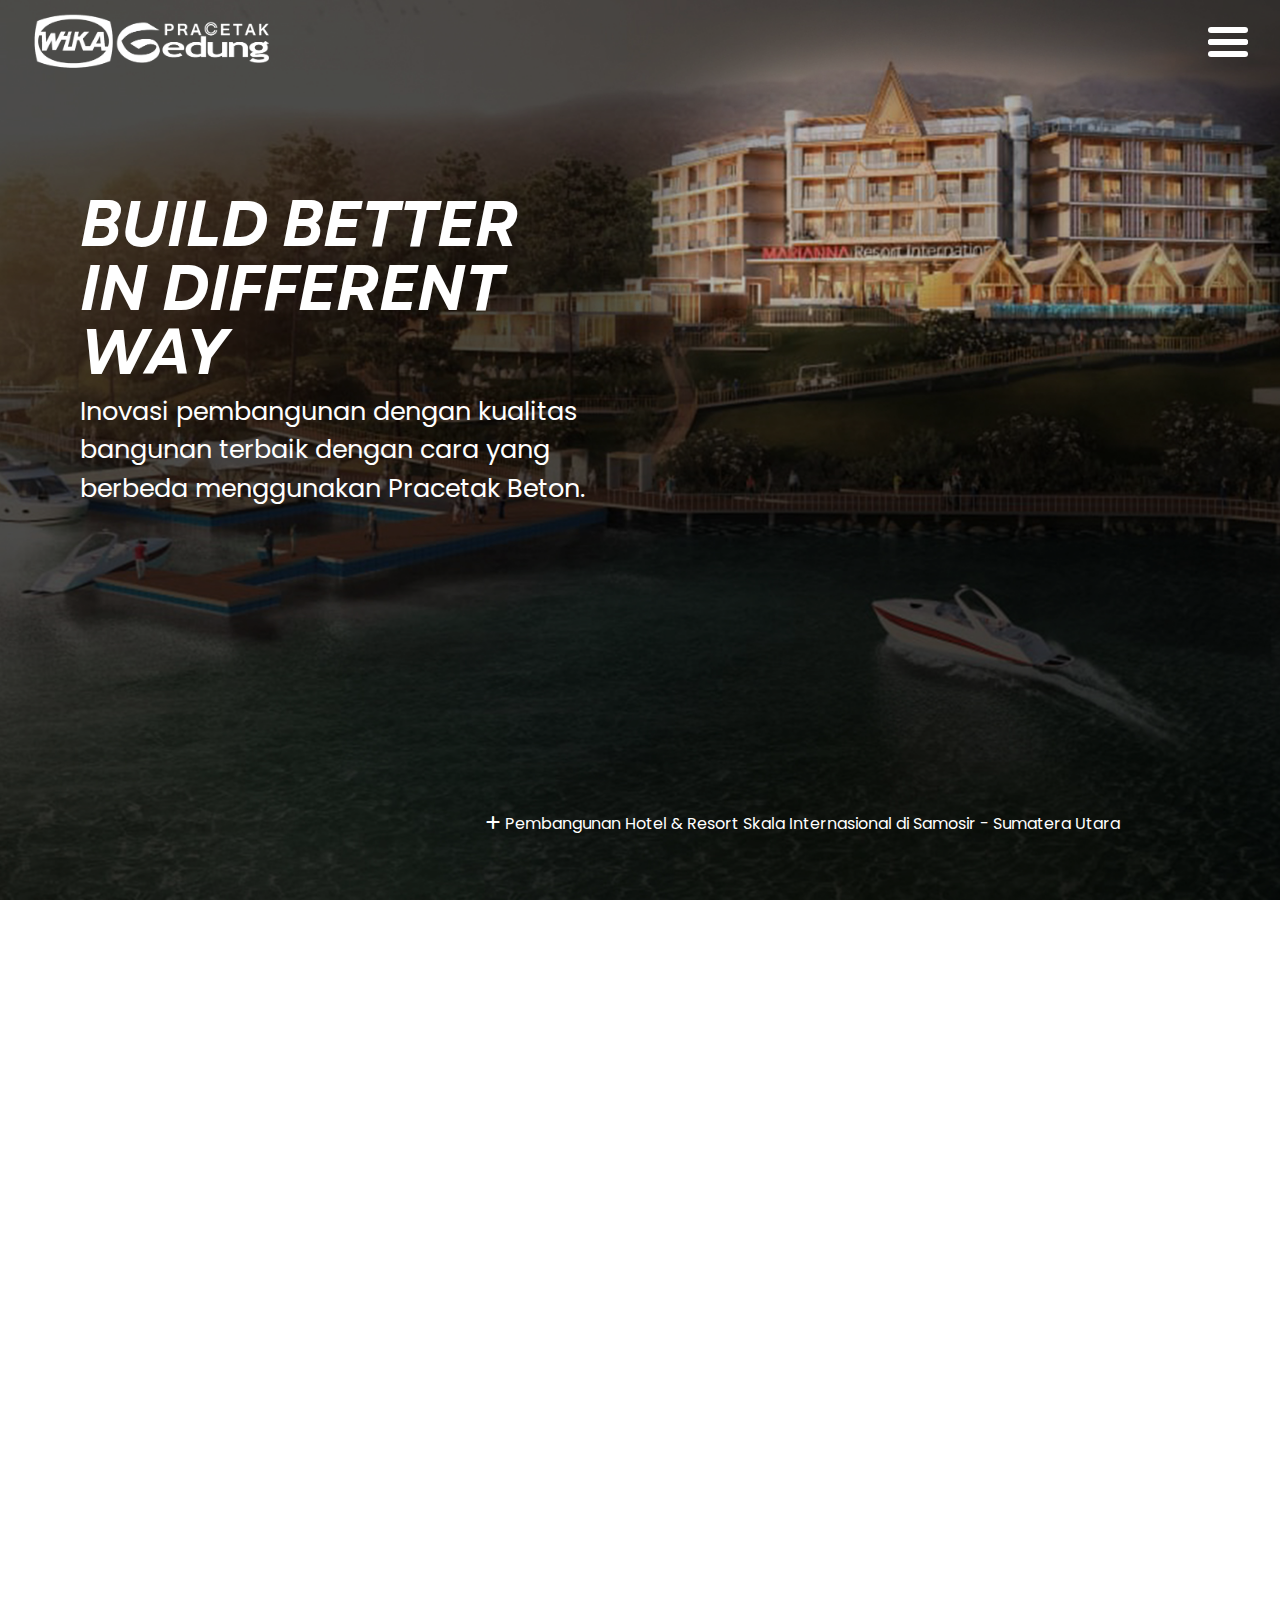
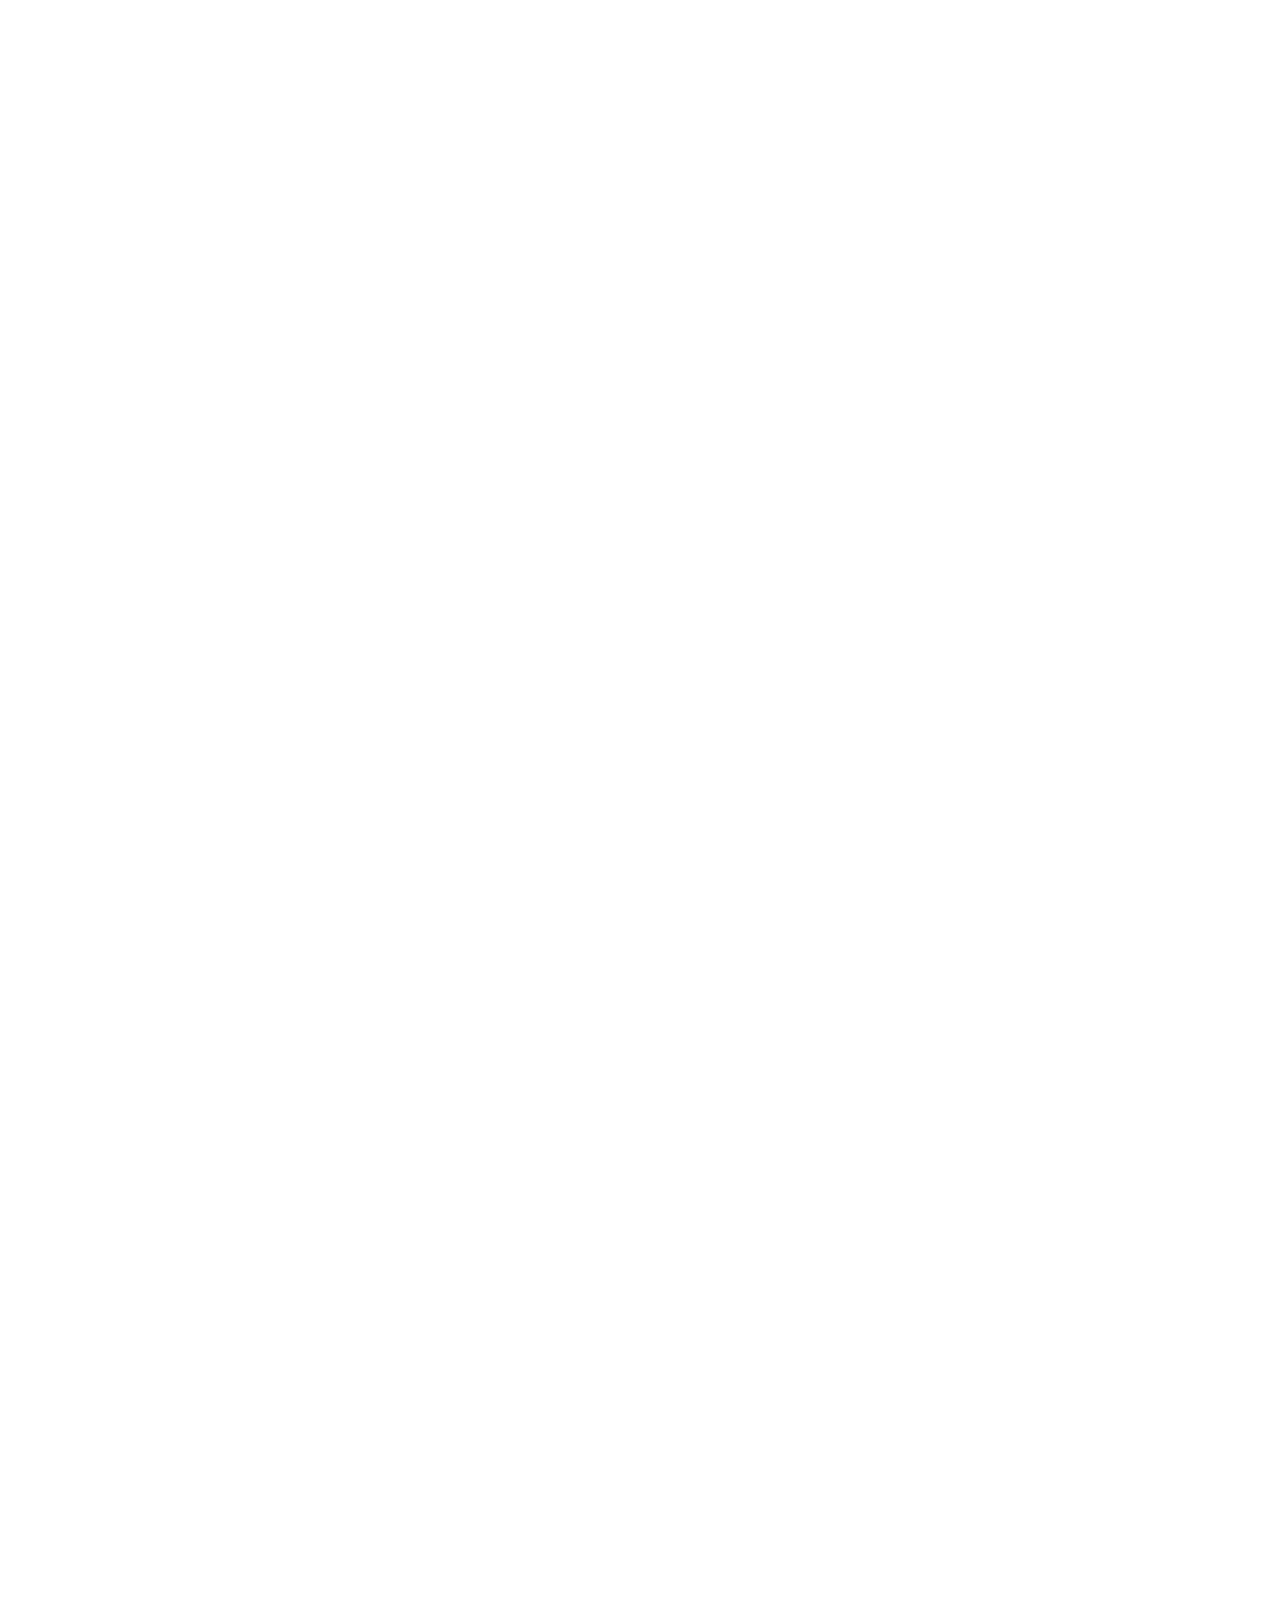
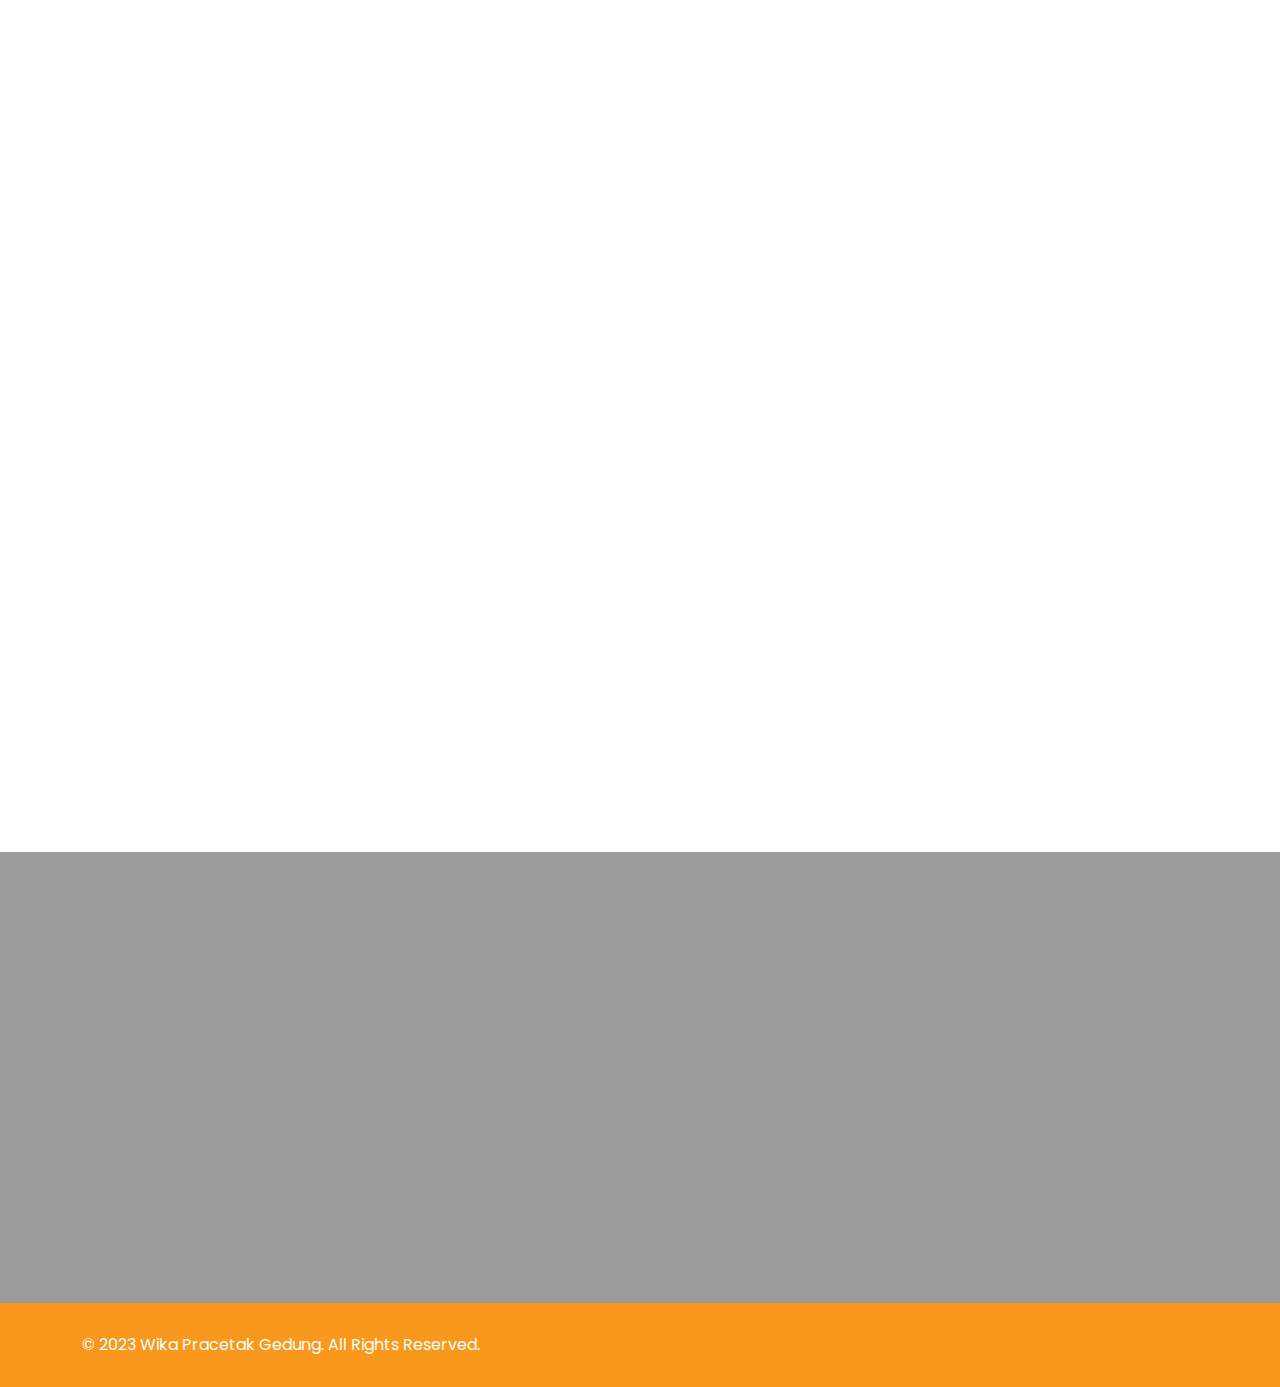
==== commit f3802f3a: "update demo based on feedback" ====
--- a/docs/index.html
+++ b/docs/index.html
@@ -370,7 +370,7 @@
     </div>
 
     <!-- Our Project Content -->
-    <div id="Project" class="container section-container wow animate__animated animate__fadeIn" data-wow-duration="1000ms" data-wow-delay="200ms">
+    <div id="Project" class="section-container wow animate__animated animate__fadeIn" data-wow-duration="1000ms" data-wow-delay="200ms">
       <h2 class="section-title text-center">Our <span class="bold">Project</span></h2>
 
       <div class="project-slider__container">
@@ -395,6 +395,27 @@
               <div class="overlay-text">Text Here</div>
             </div>
           </div>
+
+          <div class="project-images-container">
+            <div class="images-container-overlay">
+              <img src="assets/images/project-1.png" alt="" class="img-fluid project-images">
+              <div class="overlay-text">Text Here</div>
+            </div>
+          </div>
+
+          <div class="project-images-container">
+            <div class="images-container-overlay">
+              <img src="assets/images/project-2.png" alt="" class="img-fluid project-images">
+              <div class="overlay-text">Text Here</div>
+            </div>
+          </div>
+
+          <div class="project-images-container">
+            <div class="images-container-overlay">
+              <img src="assets/images/project-3.png" alt="" class="img-fluid project-images">
+              <div class="overlay-text">Text Here</div>
+            </div>
+          </div>
         </div>
       </div>
     </div>
@@ -407,7 +428,7 @@
         <div class="slick-media">
           <div class="media-content__container">
             <a href="#" class="images-container-overlay media-images-container">
-              <img src="assets/images/media-1.png" alt="" class="img-fluid media-images">
+              <div style="background-image: url('assets/images/media-1.png')" class="media-images"></div>
               <div class="overlay-text">Baca Selengkapnya</div>
             </a>
 
@@ -423,7 +444,7 @@
 
           <div class="media-content__container">
             <a href="#" class="images-container-overlay media-images-container">
-              <img src="assets/images/media-2.png" alt="" class="img-fluid media-images">
+              <div style="background-image: url('assets/images/media-2.png')" class="media-images"></div>
               <div class="overlay-text">Baca Selengkapnya</div>
             </a>
 
@@ -439,7 +460,7 @@
 
           <div class="media-content__container">
             <a href="#" class="images-container-overlay media-images-container">
-              <img src="assets/images/media-3.png" alt="" class="img-fluid media-images">
+              <div style="background-image: url('assets/images/media-3.png')" class="media-images"></div>
               <div class="overlay-text">Baca Selengkapnya</div>
             </a>
 
@@ -452,6 +473,22 @@
               </p>
             </div>
           </div>
+
+          <div class="media-content__container">
+            <a href="#" class="images-container-overlay media-images-container">
+              <div style="background-image: url('assets/images/media-1.png')" class="media-images"></div>
+              <div class="overlay-text">Baca Selengkapnya</div>
+            </a>
+
+            <div class="media-content__text">
+              <h4 class="media-content__title">
+                Lorem Ipsum Title
+              </h4>
+              <p class="media-content__desc">
+                Samarinda, 17 Desember 2021 - PT. Wijaya Karya Pracetak Gedung, salah satu perusahaan industri & jasa kontruksi pada bidang pracetak di Indonesia telah melaksanakan proses Groundbreaking ceremony Peletakan Batu Pertama atas pembangunan proyek Kompleks Ring 1 Tanjung Laong, Samarinda, Kalimantan Timur yang dilaksanakan pada hari Jumat (17/12).
+              </p>
+            </div>
+          </div>
         </div>
       </div>
     </div>
@@ -464,7 +501,7 @@
         <div class="row">
           <div class="col-md-3 col-sm-6">
             <div class="widget">
-              <h3>WIKA Pracetak Gedung</h3>
+              <h3 class="footer-menu-title">WIKA Pracetak Gedung</h3>
               <div>
                 <a href="https://wikapracetak.co.id/about_us/wika_pracetak_gedung.html">
                   <p>WIKA Pracetak Gedung memfokuskan diri pada industri pracetak beton untuk mendukung kemudahan usaha jasa konstruksi sekaligus pengembangan produk komponen gedung lainnya, dengan menghadirkan 4 produk utama yaitu; Balok Pracetak, Kolom Pracetak, HCS (Hollow Core Slab), dan Fasade Pracetak.</p>
@@ -475,7 +512,7 @@
 
           <div class="col-md-3 col-sm-6">
             <div class="widget">
-              <h3>TENTANG KAMI</h3>
+              <h3 class="footer-menu-title">TENTANG KAMI</h3>
               <ul>
                 <li>
                   <a href="https://wikapracetak.co.id/about_us/wika_pracetak_gedung.html">WIKA Pracetak Gedung</a>
@@ -498,7 +535,7 @@
 
           <div class="col-md-3 col-sm-6">
             <div class="widget">
-              <h3>KEBERLANJUTAN</h3>
+              <h3 class="footer-menu-title">KEBERLANJUTAN</h3>
               <ul>
                 <li>
                   <a href="https://wikapracetak.co.id/sustainability/csr.html">CSR</a>
@@ -518,7 +555,7 @@
 
           <div class="col-md-3 col-sm-6">
             <div class="widget">
-              <h3>HUBUNGI KAMI</h3>
+              <h3 class="footer-menu-title">HUBUNGI KAMI</h3>
               <p>
                 PT Wijaya Karya Pracetak Gedung, <br>
                 Address : Menara MTH Lt.15,<br>
@@ -530,6 +567,27 @@
             </div>
           </div><!--/.col-md-3-->
         </div>
+
+        <div class="social-media-container">
+          <div class="social-media-list">
+            <a href="https://www.linkedin.com/company/pt-wika-pracetak-gedung/?viewAsMember=true" target="_blank" class="social-media-link">
+              <i class="fa-brands fa-linkedin-in"></i>
+            </a>
+            <a href="https://www.instagram.com/wikapracetakgedungid/?hl=id" target="_blank" class="social-media-link">
+              <i class="fa-brands fa-instagram"></i>
+            </a>
+            <a href="https://www.youtube.com/@pt.wikapracetakgedung8156" target="_blank" class="social-media-link">
+              <i class="fa-brands fa-youtube"></i>
+            </a>
+            <a href="https://www.tiktok.com/@wikapracetakgedungid" target="_blank" class="social-media-link">
+              <i class="fa-brands fa-tiktok"></i>
+            </a>
+          </div>
+          <div class="separator"></div>
+          <div class="social-media-account">
+            <a href="javascript:void(0)">@WIKAPRACETAKGEDUNGID</a>
+          </div>
+        </div>
       </div>
     </section>
 
--- a/docs/assets/css/styles.min.css
+++ b/docs/assets/css/styles.min.css
@@ -1,2 +1,2 @@
-@import url(http://fonts.googleapis.com/css?family=Open+Sans:300italic,400italic,600italic,700italic,800italic,400,600,700,300,800);@font-face{font-family:'Helvetica';src:url(../fonts/Helvetica.eot);src:url(../fonts/Helvetica.eot?#iefix) format("embedded-opentype"),url(../fonts/Helvetica.woff2) format("woff2"),url(../fonts/Helvetica.woff) format("woff"),url(../fonts/Helvetica.ttf) format("truetype"),url(../fonts/Helvetica.svg#Helvetica) format("svg");font-weight:400;font-style:normal;font-display:swap}@font-face{font-family:'Helvetica-Bold';src:url(../fonts/Helvetica-Bold.eot);src:url(../fonts/Helvetica-Bold.eot?#iefix) format("embedded-opentype"),url(../fonts/Helvetica-Bold.woff2) format("woff2"),url(../fonts/Helvetica-Bold.woff) format("woff"),url(../fonts/Helvetica-Bold.ttf) format("truetype"),url(../fonts/Helvetica-Bold.svg#Helvetica-Bold) format("svg");font-weight:700;font-style:normal;font-display:swap}@font-face{font-family:'MyriadPro';src:url(../fonts/MyriadPro-Regular.eot);src:url(../fonts/MyriadPro-Regular.eot?#iefix) format("embedded-opentype"),url(../fonts/MyriadPro-Regular.woff2) format("woff2"),url(../fonts/MyriadPro-Regular.woff) format("woff"),url(../fonts/MyriadPro-Regular.ttf) format("truetype"),url(../fonts/MyriadPro-Regular.svg#MyriadPro-Regular) format("svg");font-weight:400;font-style:normal;font-display:swap}@font-face{font-family:'MyriadPro-Light';src:url(../fonts/MyriadPro-Light.eot);src:url(../fonts/MyriadPro-Light.eot?#iefix) format("embedded-opentype"),url(../fonts/MyriadPro-Light.woff2) format("woff2"),url(../fonts/MyriadPro-Light.woff) format("woff"),url(../fonts/MyriadPro-Light.ttf) format("truetype"),url(../fonts/MyriadPro-Light.svg#MyriadPro-Light) format("svg");font-weight:300;font-style:normal;font-display:swap}@font-face{font-family:'MyriadPro-Bold';src:url(../fonts/MyriadPro-Bold.eot);src:url(../fonts/MyriadPro-Bold.eot?#iefix) format("embedded-opentype"),url(../fonts/MyriadPro-Bold.woff2) format("woff2"),url(../fonts/MyriadPro-Bold.woff) format("woff"),url(../fonts/MyriadPro-Bold.ttf) format("truetype"),url(../fonts/MyriadPro-Bold.svg#MyriadPro-Bold) format("svg");font-weight:700;font-style:normal;font-display:swap}.slick-arrow{transition:all .5s;background:rgba(29,40,58,.5);height:40px;width:40px;border-radius:2px}@media (max-width:767px){.slick-arrow{height:30px;width:30px}}.slick-next,.slick-prev{z-index:2}.slick-next::before,.slick-prev::before{display:inline-block;font-style:normal;font-variant:normal;text-rendering:auto;font-family:"Font Awesome 6 Free";font-size:1rem;-webkit-font-smoothing:antialiased}@media (max-width:767px){.slick-next::before,.slick-prev::before{font-size:.8rem}}.slick-next:focus,.slick-next:hover,.slick-prev:focus,.slick-prev:hover{background:rgba(29,40,58,.7)}.slick-prev{left:25px}@media (max-width:767px){.slick-prev{left:15px}}.slick-prev::before{content:"\f053"}.slick-next{right:25px}@media (max-width:767px){.slick-next{right:15px}}.slick-next::before{content:"\f054"}.slick-mobile{margin-left:0;margin-right:0}.slick-mobile .slick-slide{padding:0 .4rem}body{background:#fff;color:#4e4e4e;margin:0}.section-title .bold,.section-title.bold,h1 .bold,h1.bold,h2 .bold,h2.bold,h3 .bold,h3.bold,h4 .bold,h4.bold,h5 .bold,h5.bold{font-family:'Helvetica-Bold'}h1,h2,h3,h4,h5,p{color:#171a3f}a,p{font-family:'MyriadPro'}.section-container{margin-top:4rem}.section-title,body,h1,h2,h3,h4,h5{font-family:'Helvetica'}.section-title{font-size:40px;margin-bottom:1rem}#FooterMenu{background-color:#9b9b9b;padding:2rem 0}#FooterMenu ul{list-style-type:none}#FooterMenu ul li{padding:4px 0;border-bottom:1px dotted #4d4d4d}#FooterMenu a{text-decoration:none;color:#fff}#FooterMenu p{color:#fff}#FooterMenu .widget ul{padding:20px 0 40px}#Header::after{content:"";display:block;position:fixed;left:0;right:80px;top:20px;bottom:0;width:40px;height:40px;margin-left:auto;border-radius:40px;background-color:rgba(221,221,221,.9);transition:.25s ease-in-out;opacity:0;visibility:hidden;-webkit-transform-origin:top 7.8vw;transform-origin:top 7.8vw;z-index:999}#Header .header-menu,#Header.show::after{top:0;width:100%;transition:.2s ease-in-out}#Header.show::after{border-radius:0;right:0;height:100%;visibility:visible;opacity:1}#Header.show .header-menu{overflow-y:auto;height:100vh}#Header.show .header-menu,#Header.show .header-menu.on-scroll{background-color:transparent;box-shadow:none}#Header .header-menu.on-scroll .menu-logo .logo-images,#Header.show .header-menu .menu-logo .logo-images{background-image:url(../images/wika-logo.png)}#Header .header-menu{position:fixed;z-index:9999;padding:.6rem 2rem}#Header .header-menu::-webkit-scrollbar{display:none}@media (max-width:767px){#Header .header-menu{padding:0}}#Header .header-menu.on-scroll{background-color:#fff;box-shadow:rgba(149,157,165,.2) 0 8px 24px;transition:.3s ease-in-out}#Header .header-menu.on-scroll .burger-menu span{background:#171a3f}#Header .header-menu .menu-container{display:-webkit-flex;display:-ms-flexbox;display:flex;-webkit-flex:1;-ms-flex:1;flex:1;-webkit-justify-content:space-between;-ms-flex-pack:justify;justify-content:space-between;-webkit-align-items:center;-ms-flex-align:center;align-items:center}@media (max-width:767px){#Header .header-menu .menu-container{padding:.7rem 1rem}}#Header .header-menu .menu-logo{display:inline-block;max-width:240px;width:100%}@media (max-width:767px){#Header .header-menu .menu-logo{max-width:140px}}#Header .header-menu .menu-logo .logo-images{display:block;background-image:url(../images/wika-logo-white.png);background-repeat:no-repeat;background-position:center;background-size:cover;width:100%;height:64px}@media (max-width:767px){#Header .header-menu .menu-logo .logo-images{height:36px}}#Header .header-menu .burger-menu{width:40px;height:30px;position:relative;-webkit-transform:rotate(0deg);transform:rotate(0deg);transition:.5s ease-in-out;cursor:pointer}@media (max-width:767px){#Header .header-menu .burger-menu{width:30px;height:22px}}#Header .header-menu .burger-menu span{display:block;position:absolute;height:6px;width:100%;background-color:#fff;border-radius:9px;opacity:1;left:0;-webkit-transform:rotate(0deg);transform:rotate(0deg);transition:.25s ease-in-out}@media (max-width:767px){#Header .header-menu .burger-menu span{height:4px}}#Header .header-menu .burger-menu span:nth-child(1){top:0}#Header .header-menu .burger-menu span:nth-child(2),#Header .header-menu .burger-menu span:nth-child(3){top:12px}@media (max-width:767px){#Header .header-menu .burger-menu span:nth-child(2),#Header .header-menu .burger-menu span:nth-child(3){top:9px}}#Header .header-menu .burger-menu span:nth-child(4){top:24px}@media (max-width:767px){#Header .header-menu .burger-menu span:nth-child(4){top:18px}}#Header .header-menu .burger-menu.open span{background:#171a3f}#Header .header-menu .burger-menu.open span:nth-child(1){top:18px;width:0%;left:50%}#Header .header-menu .burger-menu.open span:nth-child(2){-webkit-transform:rotate(45deg);transform:rotate(45deg)}#Header .header-menu .burger-menu.open span:nth-child(3){-webkit-transform:rotate(-45deg);transform:rotate(-45deg)}#Header .header-menu .burger-menu.open span:nth-child(4){top:18px;width:0%;left:50%}.menu-list-container{display:-webkit-flex;display:-ms-flexbox;display:flex;-webkit-flex-direction:column;-ms-flex-direction:column;flex-direction:column;-webkit-align-items:flex-end;-ms-flex-align:end;align-items:flex-end;visibility:hidden;opacity:0;transition:.25s ease-in-out;height:100%;max-height:0}@media (max-width:767px){.menu-list-container{display:block;overflow-y:hidden;transition:max-height .6s,padding .6s;max-height:0;padding:0 .5rem}}.menu-list-container.show{opacity:1;visibility:visible;max-height:100vh;padding:2rem 1rem}@media (max-width:767px){.menu-list-container.show{max-height:80vh;overflow-y:auto;padding:1rem}}.menu-list-container a{text-transform:uppercase;font-size:1.2rem}.menu-list-container .menu-level-1{text-align:right;padding:0 1rem;margin-bottom:1.6rem}@media (max-width:767px){.menu-list-container .menu-level-1{padding:.4rem .6rem;margin-bottom:1rem}}.menu-list-container .menu-level-1 a{display:block;text-decoration:none;color:#001429}.menu-list-container .menu-level-1 .menu-icon.show,.menu-list-container .menu-level-1 a span{display:inline-block}.menu-list-container .menu-level-1 a.active,.menu-list-container .menu-level-1 a:hover{color:#ef8122;transition:ease .3s}.menu-list-container .menu-level-1 .menu-icon{margin-left:6px;display:none}.menu-list-container .menu-level-2{display:none;text-align:right;min-width:10rem;padding:0;margin:0;list-style:none;border-radius:.375rem;margin-top:.5rem}.menu-list-container .menu-level-2 li{padding:.5rem 0;margin-right:2rem}.menu-list-container .menu-level-2 li a{display:-webkit-flex;display:-ms-flexbox;display:flex;-webkit-align-items:center;-ms-flex-align:center;align-items:center;-webkit-justify-content:space-between;-ms-flex-pack:justify;justify-content:space-between}.menu-list-container .menu-level-2 li a span{display:block;-webkit-flex:1;-ms-flex:1;flex:1}.menu-list-container .menu-level-2 li a .menu-icon{padding-left:1rem}#Banner .animate__animated.animate__bounce,#Banner .animate__fadeIn{--animate-duration:2s}.banner-container .slick-arrow{opacity:0}@media (max-width:767px){.banner-container .slick-arrow{opacity:1}}.banner-container:hover .slick-arrow,.images-container-overlay:hover .overlay-text{opacity:1}.banner-items{position:relative;height:100vh}@media (max-width:767px){.banner-items{height:70vh}}.banner-items__images{background-repeat:no-repeat;background-position:center;background-size:cover;height:100%}.banner-items__images::before{content:'';position:absolute;left:0;right:0;top:0;bottom:0;background-color:rgba(0,0,0,.25)}.banner-items__text-container{position:absolute;top:0;bottom:0;left:0;right:0;margin-top:13%;padding-left:5rem;padding-right:5rem;max-width:53%}@media (max-width:767px){.banner-items__text-container{padding-left:1rem;padding-right:1rem;max-width:100%;-webkit-align-items:flex-end;-ms-flex-align:end;align-items:flex-end;margin-top:50%;margin-bottom:2rem}}.banner-items__title{font-family:'Helvetica-Bold';display:block;color:#fff;font-size:4rem;line-height:4rem;margin-bottom:2rem}@media (max-width:767px){.banner-items__title{font-size:2rem;line-height:2rem;margin-bottom:2rem}}.banner-items__desc{font-family:'Helvetica';color:#fff;font-size:1.6rem}@media (max-width:767px){.banner-items__desc{font-size:1.2rem}}.banner-items__project-name{color:#fff;position:absolute;bottom:4rem;right:10rem}@media (max-width:767px){.banner-items__project-name{right:1rem;left:1rem;bottom:2rem;font-size:14px}}.about-desc{font-size:18px;text-align:justify;font-weight:600}.about-desc .highlight{background-color:#f57e20;padding:2px 8px;border-radius:100px;font-style:italic;font-weight:700}.about-image-container{margin-right:2rem}.about-image{width:479px;height:auto}@media (max-width:767px){.about-image{width:200px;margin:auto;margin-bottom:1rem}}#Product .product-images{transition:ease-in .2s}@media (max-width:767px){#Product .product-images{-webkit-filter:none;filter:none}}#Product .product-main{width:280px;margin:auto}@media (max-width:767px){#Product .product-main{width:180px;margin-bottom:1rem}}#Project .project-slider__container{margin:auto;border-radius:12rem;overflow:hidden}@media (max-width:767px){#Project .project-slider__container{max-width:100%;border-radius:2rem}}#Project .project-images-container{border-radius:68px}#Project .project-images-container.lt1 .images-container-overlay{-webkit-transform:translate(10%,0) scale(.75);transform:translate(10%,0) scale(.75)}#Project .project-images-container.rt1 .images-container-overlay{-webkit-transform:translate(-10%,0) scale(.75);transform:translate(-10%,0) scale(.75)}#Project .images-container-overlay{transition:all .4s ease;border-radius:100px;opacity:.7;-webkit-transform:scale(.7);transform:scale(.7)}@media (max-width:767px){#Project .images-container-overlay{border-radius:20px}}#Project .images-container-overlay .overlay-text{font-size:2rem}#Project .slick-center .images-container-overlay{transition:all .4s ease;-webkit-transform:scale(1);transform:scale(1);opacity:1}#Media .media-container{max-width:70%;margin:0 auto 2rem}@media (max-width:767px){#Media .media-container{max-width:100%}}#Media .media-content__container{display:-webkit-flex;display:-ms-flexbox;display:flex;padding:2rem;border-radius:2rem;background-color:#f4f4f4;margin:0 .5rem}@media (max-width:767px){#Media .media-content__container{display:block}}#Media .media-content__text{-webkit-flex:5;-ms-flex:5;flex:5}#Media .media-content__title{font-family:'Helvetica-Bold';font-size:1.8rem}@media (max-width:767px){#Media .media-content__title{margin-top:1rem}}#Media .media-content__desc{margin-top:.5rem;text-align:justify}#Media .media-images-container{display:inline-block;margin-right:2rem;-webkit-flex:4;-ms-flex:4;flex:4;border-radius:56px}@media (max-width:767px){#Media .media-images-container{margin-right:0}}#Media .slick-next{right:-45px}@media (max-width:767px){#Media .slick-next{right:0}}#Media .slick-prev{left:-45px}@media (max-width:767px){#Media .slick-prev{left:0}}.images-container-overlay,.images-container-overlay .overlay-text{-webkit-justify-content:center;-ms-flex-pack:center;justify-content:center}.images-container-overlay{position:relative;overflow:hidden;border-radius:42px;display:-webkit-flex;display:-ms-flexbox;display:flex}.images-container-overlay .overlay-text{text-align:center;position:absolute;width:100%;height:100%;top:0;font-size:1.4rem;color:#fff;-webkit-align-items:center;-ms-flex-align:center;align-items:center;transition:all .4s ease;background-color:rgba(0,0,0,.5)}.copyright{background-color:#f8991d;padding:30px 0}.copyright p{margin-bottom:0;color:#fff}.images-container-overlay .overlay-text,.scroll-top{opacity:0;display:-webkit-flex;display:-ms-flexbox;display:flex}.scroll-top{position:fixed;right:2rem;bottom:2rem;cursor:pointer;background-color:#f57e20;padding:.6rem;border-radius:2px;transition:all .5s ease}.scroll-top.show{opacity:1}
+@import url(http://fonts.googleapis.com/css?family=Open+Sans:300italic,400italic,600italic,700italic,800italic,400,600,700,300,800);@font-face{font-family:'Helvetica';src:url(../fonts/Helvetica.eot);src:url(../fonts/Helvetica.eot?#iefix) format("embedded-opentype"),url(../fonts/Helvetica.woff2) format("woff2"),url(../fonts/Helvetica.woff) format("woff"),url(../fonts/Helvetica.ttf) format("truetype"),url(../fonts/Helvetica.svg#Helvetica) format("svg");font-weight:400;font-style:normal;font-display:swap}@font-face{font-family:'Helvetica-Bold';src:url(../fonts/Helvetica-Bold.eot);src:url(../fonts/Helvetica-Bold.eot?#iefix) format("embedded-opentype"),url(../fonts/Helvetica-Bold.woff2) format("woff2"),url(../fonts/Helvetica-Bold.woff) format("woff"),url(../fonts/Helvetica-Bold.ttf) format("truetype"),url(../fonts/Helvetica-Bold.svg#Helvetica-Bold) format("svg");font-weight:700;font-style:normal;font-display:swap}@font-face{font-family:'MyriadPro';src:url(../fonts/MyriadPro-Regular.eot);src:url(../fonts/MyriadPro-Regular.eot?#iefix) format("embedded-opentype"),url(../fonts/MyriadPro-Regular.woff2) format("woff2"),url(../fonts/MyriadPro-Regular.woff) format("woff"),url(../fonts/MyriadPro-Regular.ttf) format("truetype"),url(../fonts/MyriadPro-Regular.svg#MyriadPro-Regular) format("svg");font-weight:400;font-style:normal;font-display:swap}@font-face{font-family:'MyriadPro-Light';src:url(../fonts/MyriadPro-Light.eot);src:url(../fonts/MyriadPro-Light.eot?#iefix) format("embedded-opentype"),url(../fonts/MyriadPro-Light.woff2) format("woff2"),url(../fonts/MyriadPro-Light.woff) format("woff"),url(../fonts/MyriadPro-Light.ttf) format("truetype"),url(../fonts/MyriadPro-Light.svg#MyriadPro-Light) format("svg");font-weight:300;font-style:normal;font-display:swap}@font-face{font-family:'MyriadPro-Bold';src:url(../fonts/MyriadPro-Bold.eot);src:url(../fonts/MyriadPro-Bold.eot?#iefix) format("embedded-opentype"),url(../fonts/MyriadPro-Bold.woff2) format("woff2"),url(../fonts/MyriadPro-Bold.woff) format("woff"),url(../fonts/MyriadPro-Bold.ttf) format("truetype"),url(../fonts/MyriadPro-Bold.svg#MyriadPro-Bold) format("svg");font-weight:700;font-style:normal;font-display:swap}@font-face{font-family:'Poppins-Light';src:url(../fonts/Poppins-Light.eot);src:url(../fonts/Poppins-Light.eot?#iefix) format("embedded-opentype"),url(../fonts/Poppins-Light.woff2) format("woff2"),url(../fonts/Poppins-Light.woff) format("woff");font-weight:400;font-style:normal;font-display:swap}@font-face{font-family:'Poppins-Regular';src:url(../fonts/Poppins-Regular.eot);src:url(../fonts/Poppins-Regular.eot?#iefix) format("embedded-opentype"),url(../fonts/Poppins-Regular.woff2) format("woff2"),url(../fonts/Poppins-Regular.woff) format("woff");font-weight:400;font-style:normal;font-display:swap}@font-face{font-family:'Poppins-Medium';src:url(../fonts/Poppins-Medium.eot);src:url(../fonts/Poppins-Medium.eot?#iefix) format("embedded-opentype"),url(../fonts/Poppins-Medium.woff2) format("woff2"),url(../fonts/Poppins-Medium.woff) format("woff");font-weight:400;font-style:normal;font-display:swap}@font-face{font-family:'Poppins-Bold';src:url(../fonts/Poppins-Bold.eot);src:url(../fonts/Poppins-Bold.eot?#iefix) format("embedded-opentype"),url(../fonts/Poppins-Bold.woff2) format("woff2"),url(../fonts/Poppins-Bold.woff) format("woff");font-weight:400;font-style:normal;font-display:swap}@font-face{font-family:'Gogh-Bold';src:url(../fonts/Gogh-Bold.eot);src:url(../fonts/Gogh-Bold.eot?#iefix) format("embedded-opentype"),url(../fonts/Gogh-Bold.woff2) format("woff2"),url(../fonts/Gogh-Bold.woff) format("woff"),url(../fonts/Gogh-Bold.ttf) format("truetype");font-weight:700;font-style:normal;font-display:swap}@font-face{font-family:'Gogh-BoldItalic';src:url(../fonts/Gogh-BoldItalic.eot);src:url(../fonts/Gogh-BoldItalic.eot?#iefix) format("embedded-opentype"),url(../fonts/Gogh-BoldItalic.woff2) format("woff2"),url(../fonts/Gogh-BoldItalic.woff) format("woff"),url(../fonts/Gogh-BoldItalic.ttf) format("truetype");font-weight:700;font-style:italic;font-display:swap}@font-face{font-family:'Gogh-Regular';src:url(../fonts/Gogh-Regular.eot);src:url(../fonts/Gogh-Regular.eot?#iefix) format("embedded-opentype"),url(../fonts/Gogh-Regular.woff2) format("woff2"),url(../fonts/Gogh-Regular.woff) format("woff"),url(../fonts/Gogh-Regular.ttf) format("truetype");font-weight:400;font-style:normal;font-display:swap}.slick-arrow{transition:all .5s;background:rgba(29,40,58,.5);height:40px;width:40px;border-radius:2px}@media (max-width:767px){.slick-arrow{height:30px;width:30px}}.slick-next,.slick-prev{z-index:2}.slick-next::before,.slick-prev::before{display:inline-block;font-style:normal;font-variant:normal;text-rendering:auto;font-family:"Font Awesome 6 Free";font-size:1rem;-webkit-font-smoothing:antialiased}@media (max-width:767px){.slick-next::before,.slick-prev::before{font-size:.8rem}}.slick-next:focus,.slick-next:hover,.slick-prev:focus,.slick-prev:hover{background:rgba(29,40,58,.7)}.slick-prev{left:25px}@media (max-width:767px){.slick-prev{left:15px}}.slick-prev::before{content:"\f053"}.slick-next{right:25px}@media (max-width:767px){.slick-next{right:15px}}.slick-next::before{content:"\f054"}.slick-mobile{margin-left:0;margin-right:0}.slick-mobile .slick-slide{padding:0 .4rem}body{background:#fff;color:#4e4e4e;margin:0}h1,h2,h3,h4,h5,p{color:#171a3f}.section-title .bold,.section-title.bold,h1 .bold,h1.bold,h2 .bold,h2.bold,h3 .bold,h3.bold,h4 .bold,h4.bold,h5 .bold,h5.bold{font-family:'Helvetica-Bold'}p{font-family:'Poppins-Regular'}a{font-family:'MyriadPro'}.section-container{margin-top:4rem}.section-title,body,h1,h2,h3,h4,h5{font-family:'Helvetica'}.section-title{font-size:40px;margin-bottom:2rem}#Header::after{content:"";display:block;position:fixed;left:0;right:80px;top:20px;bottom:0;width:40px;height:40px;margin-left:auto;border-radius:40px;background-color:rgba(221,221,221,.9);transition:.25s ease-in-out;opacity:0;visibility:hidden;-webkit-transform-origin:top 7.8vw;transform-origin:top 7.8vw;z-index:999}#Header .header-menu,#Header.show::after{top:0;width:100%;transition:.2s ease-in-out}#Header.show::after{border-radius:0;right:0;height:100%;visibility:visible;opacity:1}#Header.show .header-menu{overflow-y:auto;height:100vh}#Header.show .header-menu,#Header.show .header-menu.on-scroll{background-color:transparent;box-shadow:none}#Header .header-menu.on-scroll .menu-logo .logo-images,#Header.show .header-menu .menu-logo .logo-images{background-image:url(../images/wika-logo.png)}#Header .header-menu{position:fixed;z-index:9999;padding:.6rem 2rem}#Header .header-menu::-webkit-scrollbar{display:none}@media (max-width:767px){#Header .header-menu{padding:0}}#Header .header-menu.on-scroll{background-color:#fff;box-shadow:rgba(149,157,165,.2) 0 8px 24px;transition:.3s ease-in-out}#Header .header-menu.on-scroll .burger-menu span{background:#171a3f}#Header .header-menu .menu-container{display:-webkit-flex;display:-ms-flexbox;display:flex;-webkit-flex:1;-ms-flex:1;flex:1;-webkit-justify-content:space-between;-ms-flex-pack:justify;justify-content:space-between;-webkit-align-items:center;-ms-flex-align:center;align-items:center}@media (max-width:767px){#Header .header-menu .menu-container{padding:.7rem 1rem}}#Header .header-menu .menu-logo{display:inline-block;max-width:240px;width:100%}@media (max-width:767px){#Header .header-menu .menu-logo{max-width:140px}}#Header .header-menu .menu-logo .logo-images{display:block;background-image:url(../images/wika-logo-white.png);background-repeat:no-repeat;background-position:center;background-size:cover;width:100%;height:64px}@media (max-width:767px){#Header .header-menu .menu-logo .logo-images{height:36px}}#Header .header-menu .burger-menu{width:40px;height:30px;position:relative;-webkit-transform:rotate(0deg);transform:rotate(0deg);transition:.5s ease-in-out;cursor:pointer}@media (max-width:767px){#Header .header-menu .burger-menu{width:30px;height:22px}}#Header .header-menu .burger-menu span{display:block;position:absolute;height:6px;width:100%;background-color:#fff;border-radius:9px;opacity:1;left:0;-webkit-transform:rotate(0deg);transform:rotate(0deg);transition:.25s ease-in-out}@media (max-width:767px){#Header .header-menu .burger-menu span{height:4px}}#Header .header-menu .burger-menu span:nth-child(1){top:0}#Header .header-menu .burger-menu span:nth-child(2),#Header .header-menu .burger-menu span:nth-child(3){top:12px}@media (max-width:767px){#Header .header-menu .burger-menu span:nth-child(2),#Header .header-menu .burger-menu span:nth-child(3){top:9px}}#Header .header-menu .burger-menu span:nth-child(4){top:24px}@media (max-width:767px){#Header .header-menu .burger-menu span:nth-child(4){top:18px}}#Header .header-menu .burger-menu.open span{background:#171a3f}#Header .header-menu .burger-menu.open span:nth-child(1){top:18px;width:0%;left:50%}#Header .header-menu .burger-menu.open span:nth-child(2){-webkit-transform:rotate(45deg);transform:rotate(45deg)}#Header .header-menu .burger-menu.open span:nth-child(3){-webkit-transform:rotate(-45deg);transform:rotate(-45deg)}#Header .header-menu .burger-menu.open span:nth-child(4){top:18px;width:0%;left:50%}.menu-list-container{display:-webkit-flex;display:-ms-flexbox;display:flex;-webkit-flex-direction:column;-ms-flex-direction:column;flex-direction:column;-webkit-align-items:flex-end;-ms-flex-align:end;align-items:flex-end;visibility:hidden;opacity:0;transition:.25s ease-in-out;height:100%;max-height:0}@media (max-width:767px){.menu-list-container{display:block;overflow-y:hidden;transition:max-height .6s,padding .6s;max-height:0;padding:0 .5rem}}.menu-list-container.show{opacity:1;visibility:visible;max-height:100vh;padding:2rem 1rem}@media (max-width:767px){.menu-list-container.show{max-height:80vh;overflow-y:auto;padding:1rem}}.menu-list-container a{font-family:'Poppins-Regular';text-transform:capitalize;font-size:1.4rem}.menu-list-container .menu-level-1{text-align:right;padding:0 1rem;margin-bottom:1.6rem}@media (max-width:767px){.menu-list-container .menu-level-1{padding:.4rem .6rem;margin-bottom:1rem}}.menu-list-container .menu-level-1 a{display:block;text-decoration:none;color:#001429}.menu-list-container .menu-level-1 .menu-icon.show,.menu-list-container .menu-level-1 a span{display:inline-block}.menu-list-container .menu-level-1 a.active,.menu-list-container .menu-level-1 a:hover{color:#ef8122;transition:ease .3s}.menu-list-container .menu-level-1 .menu-icon{margin-left:6px;display:none}.menu-list-container .menu-level-2{display:none;text-align:right;min-width:10rem;padding:0;margin:0;list-style:none;border-radius:.375rem;margin-top:.5rem}.menu-list-container .menu-level-2 li{padding:.5rem 0;margin-right:2rem}.menu-list-container .menu-level-2 li a{display:-webkit-flex;display:-ms-flexbox;display:flex;-webkit-align-items:center;-ms-flex-align:center;align-items:center;-webkit-justify-content:space-between;-ms-flex-pack:justify;justify-content:space-between}.menu-list-container .menu-level-2 li a span{display:block;-webkit-flex:1;-ms-flex:1;flex:1}.menu-list-container .menu-level-2 li a .menu-icon{padding-left:1rem}#Banner .animate__animated.animate__bounce,#Banner .animate__fadeIn{--animate-duration:2s}.banner-container .slick-arrow{opacity:0}@media (max-width:767px){.banner-container .slick-arrow{opacity:1}}.banner-container:hover .slick-arrow,.images-container-overlay:hover .overlay-text{opacity:1}.banner-items{position:relative;height:100vh}@media (max-width:767px){.banner-items{height:70vh}}#Project .project-slider__container::before,.banner-items__images{background-position:center;background-repeat:no-repeat;background-size:cover}.banner-items__images{height:100%}.banner-items__images::before{content:'';position:absolute;left:0;right:0;top:0;bottom:0;background-color:rgba(0,0,0,.25)}.banner-items__text-container{position:absolute;top:0;bottom:0;left:0;right:0;margin-top:15%;padding-left:5rem;padding-right:5rem;max-width:53%}@media (max-width:767px){.banner-items__text-container{padding-left:1rem;padding-right:1rem;max-width:100%;-webkit-align-items:flex-end;-ms-flex-align:end;align-items:flex-end;margin-top:50%;margin-bottom:2rem}}.banner-items__title{font-family:'Gogh-BoldItalic';display:block;color:#fff;font-size:4rem;line-height:4rem;margin-bottom:.5rem}@media (max-width:767px){.banner-items__title{font-size:2rem;line-height:2rem;margin-bottom:2rem}}.banner-items__desc{font-family:'Poppins-Regular';color:#fff;font-size:1.6rem}@media (max-width:767px){.banner-items__desc{font-size:1.2rem}}.banner-items__project-name{color:#fff;position:absolute;bottom:4rem;right:10rem;font-family:'Poppins-Regular'}@media (max-width:767px){.banner-items__project-name{right:1rem;left:1rem;bottom:2rem;font-size:14px}}.about-desc{font-size:18px;text-align:justify;font-weight:600;font-family:'Poppins-Regular'}.about-desc .highlight{background-color:#f57e20;padding:2px 8px;border-radius:100px;font-family:'Poppins-Medium';font-style:italic;font-weight:700}.about-image-container{margin-right:2rem}.about-image{width:479px;height:auto}@media (max-width:767px){.about-image{width:200px;margin:auto;margin-bottom:1rem}}#Product .product-images{transition:ease-in .2s}@media (max-width:767px){#Product .product-images{-webkit-filter:none;filter:none}}#Product .product-main{width:280px;margin:auto}@media (max-width:767px){#Product .product-main{width:180px;margin-bottom:1rem}}#Project *{min-height:0;min-width:0}#Project .project-slider__container,.images-container-overlay{position:relative;display:-webkit-flex;display:-ms-flexbox;display:flex}#Project .project-slider__container{height:1100px;-webkit-align-items:center;-ms-flex-align:center;align-items:center}@media (max-width:767px){#Project .project-slider__container{height:500px}}#Project .project-slider__container::before{content:"";position:absolute;top:0;right:0;bottom:0;left:0;opacity:.4;background-image:url(../images/bg-our-project.jpg)}#Project .project-images-container{border-radius:68px}#Project .project-images-container.lt1 .images-container-overlay{-webkit-transform:translate(10%,0) scale(.75);transform:translate(10%,0) scale(.75)}#Project .project-images-container.rt1 .images-container-overlay{-webkit-transform:translate(-10%,0) scale(.75);transform:translate(-10%,0) scale(.75)}#Project .images-container-overlay{transition:all .4s ease;border-radius:60px;margin:0 8px}@media (max-width:767px){#Project .images-container-overlay{border-radius:20px}}#Project .images-container-overlay .overlay-text{font-size:1.6rem}#Project .slick-project{width:100%}#Project .slick-arrow{background:#1d283a}#Project .slick-center .images-container-overlay{transition:all .4s ease}#Media .section-title{margin-bottom:4rem}#Media .media-container{margin:0 auto 2rem}#Media .media-content__container{padding:2rem;border-radius:2rem;background-color:#f4f4f4;margin:0 .5rem}@media (max-width:767px){#Media .media-content__container{display:block}}#Media .media-content__title{font-family:'Poppins-Medium';font-size:1.6rem;text-align:center;margin-top:2rem}@media (max-width:767px){#Media .media-content__title{margin-top:1rem}}#Media .media-content__desc{font-family:'Poppins-Regular';margin-top:.5rem;text-align:justify}#Media .media-images{width:100%;height:300px;background-position:center;background-repeat:no-repeat;background-size:cover}#Media .media-images-container{border-radius:26px}@media (max-width:767px){#Media .media-images-container{margin-right:0}}#Media .slick-next{right:-45px}@media (max-width:767px){#Media .slick-next{right:0}}#Media .slick-prev{left:-45px}@media (max-width:767px){#Media .slick-prev{left:0}}.images-container-overlay{overflow:hidden;border-radius:42px;-webkit-justify-content:center;-ms-flex-pack:center;justify-content:center}.images-container-overlay .overlay-text,.social-media-container{display:-webkit-flex;display:-ms-flexbox;display:flex;-webkit-align-items:center;-ms-flex-align:center;align-items:center}.images-container-overlay .overlay-text{text-align:center;position:absolute;width:100%;height:100%;top:0;font-size:1.4rem;-webkit-justify-content:center;-ms-flex-pack:center;justify-content:center;opacity:0;transition:all .4s ease;background-color:rgba(0,0,0,.5)}#FooterMenu{background-color:#9b9b9b;padding:2rem 0}#FooterMenu ul{list-style-type:none}#FooterMenu ul li{padding:4px 0;border-bottom:1px dotted #4d4d4d}#FooterMenu a{text-decoration:none}#FooterMenu a,#FooterMenu p,.images-container-overlay .overlay-text{font-family:'Poppins-Regular';color:#fff}#FooterMenu .widget ul{padding:20px 0 40px}#FooterMenu .widget p{margin-top:1rem}#FooterMenu .footer-menu-title{text-transform:uppercase;font-weight:600}.social-media-container{-webkit-justify-content:flex-end;-ms-flex-pack:end;justify-content:flex-end;margin-top:-3rem}@media (max-width:767px){.social-media-container{margin-top:1rem;-webkit-justify-content:flex-start;-ms-flex-pack:start;justify-content:flex-start}}.social-media-container .separator{width:4px;height:30px;background-color:#fff;margin:0 1rem}@media (max-width:767px){.social-media-container .separator{margin:0 .8rem}}.social-media-link{display:inline-block;font-size:2rem;margin-right:12px}@media (max-width:767px){.social-media-link{font-size:1.6rem;margin-right:4px}}.social-media-link:last-child{margin-right:0}.social-media-account a{font-size:22px;font-family:'Poppins-Regular';font-weight:600;letter-spacing:1px}@media (max-width:767px){.social-media-account a{font-size:14px}}.copyright{background-color:#f8991d;padding:30px 0}.copyright p{margin-bottom:0;color:#fff}.scroll-top{opacity:0;position:fixed;right:2rem;bottom:2rem;cursor:pointer;background-color:#f57e20;padding:.6rem;display:-webkit-flex;display:-ms-flexbox;display:flex;border-radius:2px;transition:all .5s ease}.scroll-top.show{opacity:1}
 /*# sourceMappingURL=maps/styles.min.css.map */
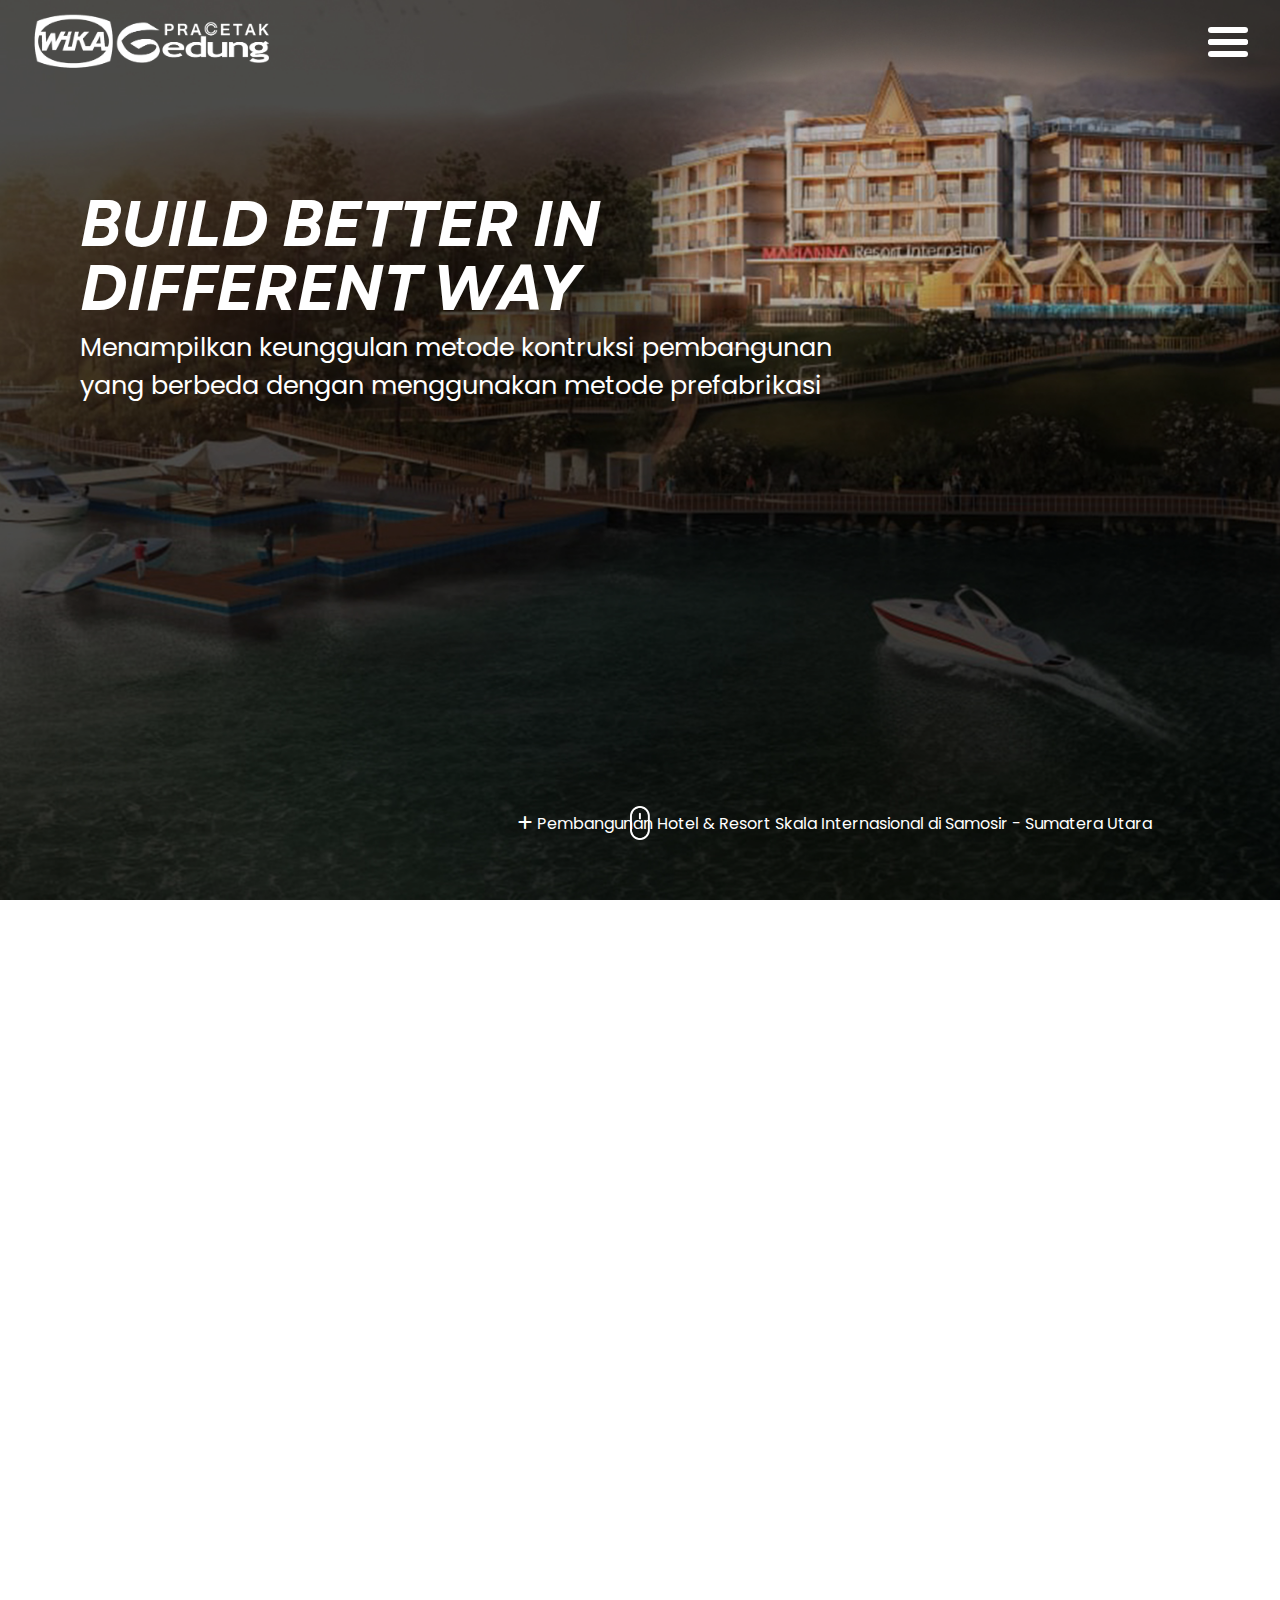
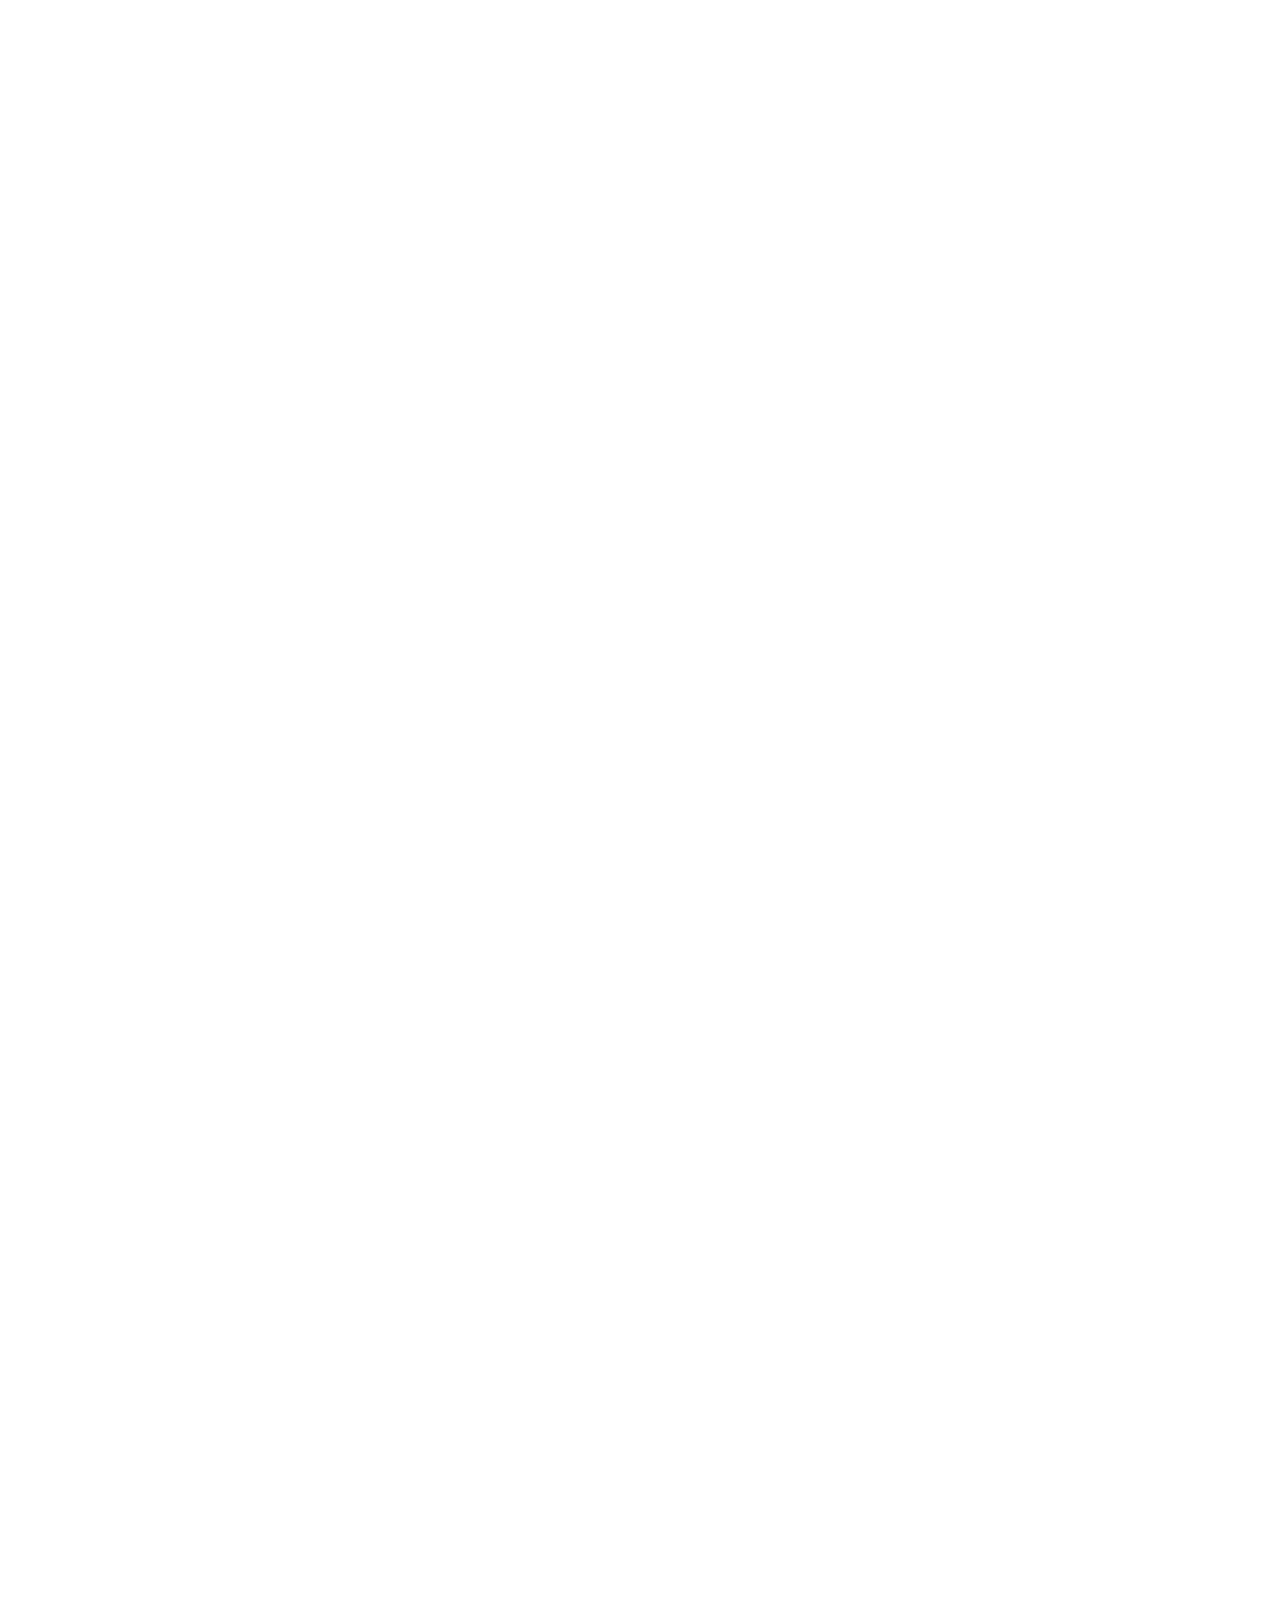
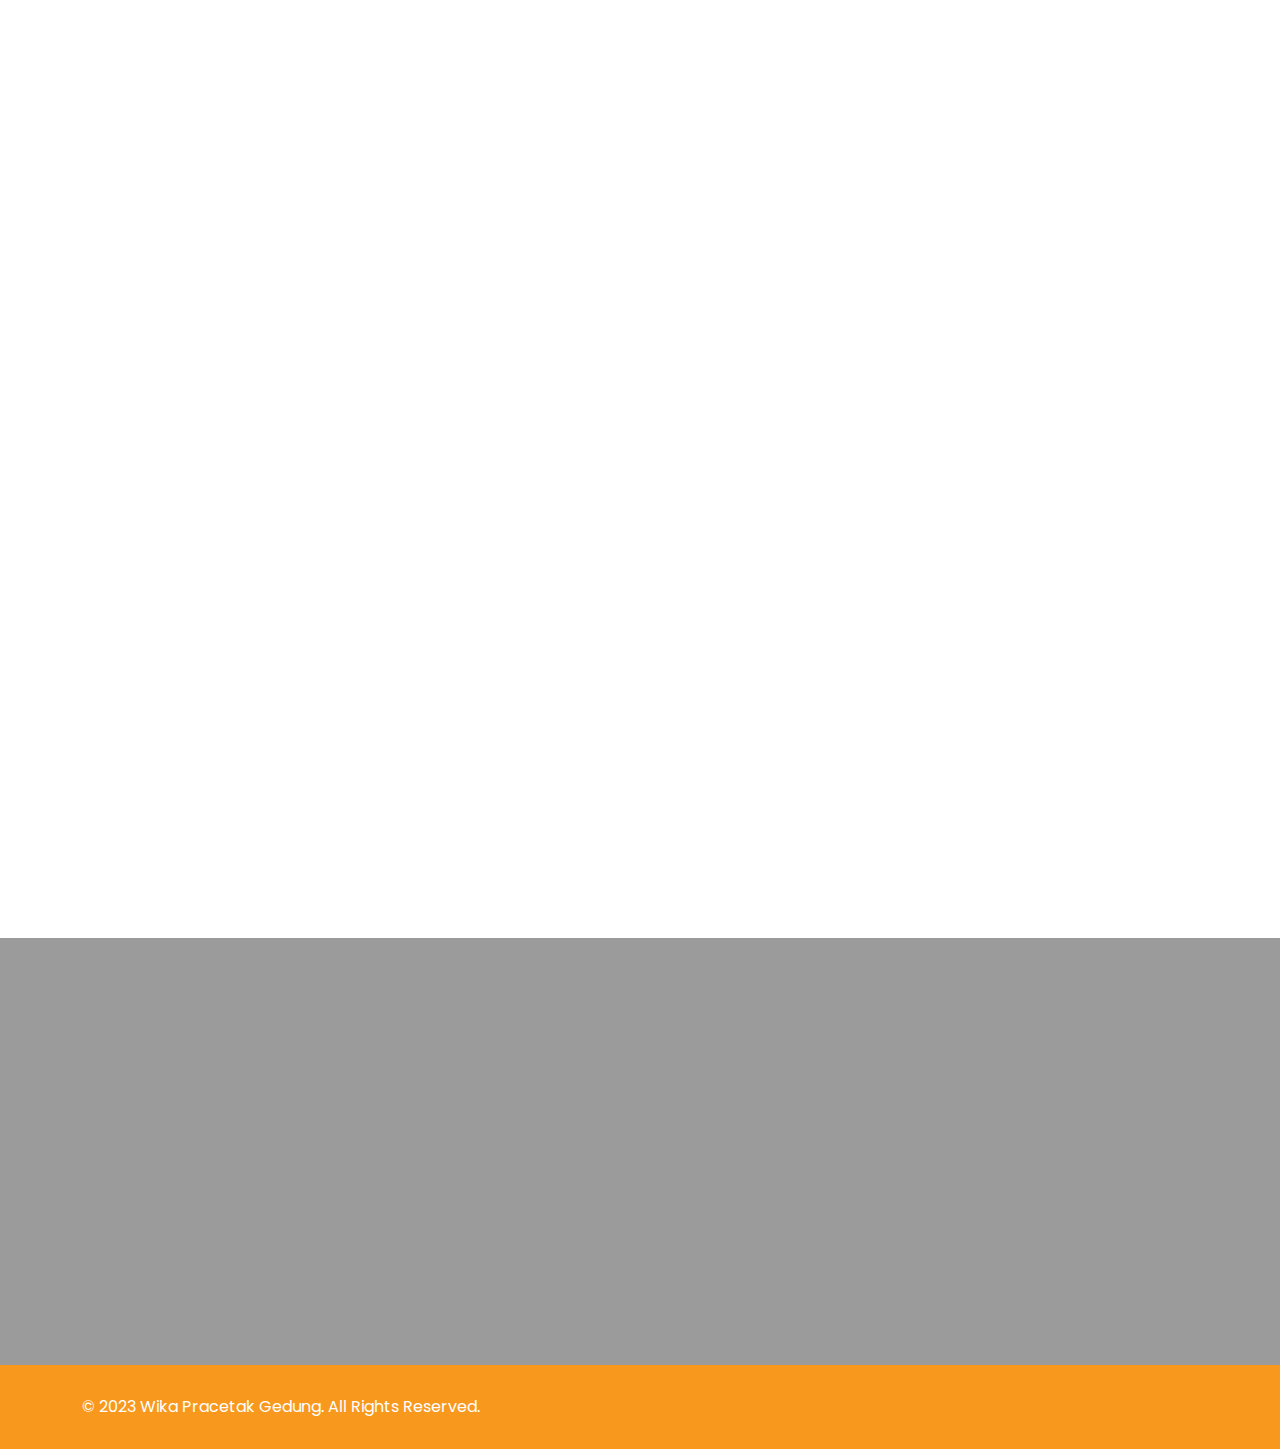
==== commit b27c2794: "update design" ====
--- a/docs/index.html
+++ b/docs/index.html
@@ -198,7 +198,7 @@
           <div class="banner-items__text-container">
             <div>
               <span class="banner-items__title">BUILD BETTER IN DIFFERENT WAY</span>
-              <p class="banner-items__desc">Inovasi pembangunan dengan kualitas bangunan terbaik dengan cara yang berbeda menggunakan Pracetak Beton.</p>
+              <p class="banner-items__desc">Menampilkan keunggulan metode kontruksi pembangunan yang berbeda dengan menggunakan metode prefabrikasi</p>
             </div>
           </div>
 
@@ -209,12 +209,60 @@
         </div>
 
         <div class="banner-items">
-          <div class="banner-items__images" style="background-image: url('assets/images/Pembangunan-Hunian-Rumah-Pracetak-Kota-Podomoro-Tenjo.jpg');"></div>
+          <div class="banner-items__images" style="background-image: url('assets/images/Pembangunan-IKEA-Garden-City-Garden-City.jpg');"></div>
 
           <div class="banner-items__text-container">
             <div>
-              <span class="banner-items__title">PRECAST CONCRETE HOUSINGS</span>
-              <p class="banner-items__desc">Inovasi pembangungan struktur rumah tahan gempa dengan Standar Nasional Indonesia.</p>
+              <span class="banner-items__title">TOTAL PRECAST CONCRETE BUILDING PROVIDER</span>
+              <p class="banner-items__desc">Mengedepankan fokus penuh pada penyedia dan pelaksana konstruksi pembangunan gedung pracetak</p>
+            </div>
+          </div>
+
+          <div class="banner-items__project-name">
+            <i class="fa-regular fa-plus"></i>
+            <span>Pembangunan IKEA Garden City di Garden City - DKI Jakarta</span>
+          </div>
+        </div>
+
+        <div class="banner-items">
+          <div class="banner-items__images" style="background-image: url('assets/images/Pembangunan-Kantor-KCIC-Halim.jpg');"></div>
+
+          <div class="banner-items__text-container">
+            <div>
+              <span class="banner-items__title">EXPERTISE IN CONSTRUCTION BUILDING SERVICES</span>
+              <p class="banner-items__desc">Mempunyai keahlian dalam jasa konstruksi pembangunan gedung</p>
+            </div>
+          </div>
+
+          <div class="banner-items__project-name">
+            <i class="fa-regular fa-plus"></i>
+            <span>Pembangunan Kantor Kereta Cepat Indonesia China (KCIC) Halim - DKI Jakarta</span>
+          </div>
+        </div>
+
+        <div class="banner-items">
+          <div class="banner-items__images" style="background-image: url('assets/images/Pembangunan-Beton-Pipe-Rack-Pertamina-Banten.jpg');"></div>
+
+          <div class="banner-items__text-container">
+            <div>
+              <span class="banner-items__title">BE A LEADING COMPANY IN THE FIELD OF PRECAST BUILDING IN INDONESIA</span>
+              <p class="banner-items__desc">Mempunyai komitmen menjadi perusahaan terkemuka dalam bidang konstruksi gedung pracetak di Indonesia </p>
+            </div>
+          </div>
+
+          <div class="banner-items__project-name">
+            <i class="fa-regular fa-plus"></i>
+            <span>Pembangunan Beton Pipe Rack Pertamina di Banten</span>
+          </div>
+        </div>
+
+        <div class="banner-items">
+          <div class="banner-items__images" style="background-image: url('assets/images/Pembangunan-Hunian-Rumah-Pracetak-Kota-Podomoro-Tenjo.jpg');"></div>
+
+          <div class="banner-items__text-container">
+            <div>
+              <span class="banner-items__title">Innovative Product Development</span>
+              <p class="banner-items__desc">Berinovasi mengembangkan produk terbaru sesuai kebutuhan pasar terkini</p>
             </div>
           </div>
 
@@ -223,55 +271,13 @@
             <span>Pembangunan Hunian Rumah Pracetak di Kota Podomoro Tenjo - Jawa Barat</span>
           </div>
         </div>
-
-        <div class="banner-items">
-          <div class="banner-items__images" style="background-image: url('assets/images/Pembangunan-Beton-Pipe-Rack-Pertamina-Banten.jpg');"></div>
-
-          <div class="banner-items__text-container">
-            <div>
-              <span class="banner-items__title">BE A LEADING COMPANY IN THE FIELD OF PRECAST BUILDING IN INDONESIA</span>
-              <p class="banner-items__desc">WIKA Pracetak Gedung sebagai perusahaan jasa konstruksi dan konstruksi bangunan gedung pracetak di Indonesia.</p>
-            </div>
-          </div>
-
-          <div class="banner-items__project-name">
-            <i class="fa-regular fa-plus"></i>
-            <span>Pembangunan Beton Pipe Rack Pertamina di Banten</span>
-          </div>
-        </div>
-
-        <div class="banner-items">
-          <div class="banner-items__images" style="background-image: url('assets/images/Pembangunan-Kantor-KCIC-Halim.jpg');"></div>
-
-          <div class="banner-items__text-container">
-            <div>
-              <span class="banner-items__title">EXPERTISE IN CONSTRUCTION BUILDING SERVICES</span>
-              <p class="banner-items__desc">Keahlian pada jasa konstruksi pembangunan Gedung dengan sistem Pracetak.</p>
-            </div>
-          </div>
-
-          <div class="banner-items__project-name">
-            <i class="fa-regular fa-plus"></i>
-            <span>Pembangunan Kantor Kereta Cepat Indonesia China (KCIC) Halim - DKI Jakarta</span>
-          </div>
-        </div>
-
-        <div class="banner-items">
-          <div class="banner-items__images" style="background-image: url('assets/images/Pembangunan-IKEA-Garden-City-Garden-City.jpg');"></div>
-
-          <div class="banner-items__text-container">
-            <div>
-              <span class="banner-items__title">TOTAL PRECAST CONCRETE BUILDING PROVIDER</span>
-              <p class="banner-items__desc">Sebagai produsen dan installer Produk Pracetak Bangunan Gedung.</p>
-            </div>
-          </div>
-
-          <div class="banner-items__project-name">
-            <i class="fa-regular fa-plus"></i>
-            <span>Pembangunan IKEA Garden City di Garden City - DKI Jakarta</span>
-          </div>
-        </div>
-      </div>
+      </div>
+
+      <a href="#About" type="button" class="btn-scroll-down">
+        <img src="assets/images/mouse.png" alt="">
+        <i class="fa-solid fa-chevron-down"></i>
+        <i class="fa-solid fa-chevron-down"></i>
+      </a>
     </div>
 
     <!-- About Content -->
@@ -288,8 +294,8 @@
 
           <img src="assets/images/2.png" alt="" class="img-fluid about-image d-block d-md-none">
 
-          <p class="about-desc">WIKA Pracetak Gedung hadir sebagai <span class="highlight">Total Solution Construction & Precast Concrete Building Provider</span> yang berorientasi penuh pada jasa kontruksi, industri, dan instalasi produk beton pracetak Gedung ; seperti Balok Pracetak, Kolom Pracetak, Hollow Core Slab (HCS), Half/Full slab, Fasade Pracetak, Komponen Rumah Pracetak, AAC Panel, dan Low Cost Housing.</p>
-          <p class="about-desc">Produk-produk tersebut telah memiliki system lisensi sambungan (joint) yang telah mendapat pengakuan dan sertifikasi dari Kementerian Pekerjaan Umum dan Perumahan Rakyat. Kedepannya, WIKA Pracetak Gedung akan fokus untuk mengembangkan produk-produk komponen lainnya yang berfokus pada industri beton pracetak gedung dari kelas bangunan low rise, medium rise, hingga high rise.</p>
+          <p class="about-desc">WIKA Pracetak Gedung hadir sebagai <span class="highlight">Total Solution Contractor & Precast Concrete Building Provider</span> yang berfokus pada jasa konstruksi dan industri serta pemasangan komponen pracetak bangunan Gedung. Saat ini, kami telah memproduksi dan memasang komponen pracetak seperti, balok pracetak, kolom pracetak, half-slab / full-slab, Hollow Core Slab (HCS), façade beton pracetak, dan komponen struktur rumah pracetak. Selain itu, kami sedang mengembangkan produk komponen struktur rumah pracetak sederhana dan produk dinding Autoclaved Aerated Concrete (AAC).</p>
+          <p class="about-desc">Keunggulan produk kami terletak pada metode produksi yang dapat dilakukan tidak hanya di pabrik (stationary plant) tetapi juga di area sekitar proyek (mobile plant). Tambahan pula, kami sudah mempunyai system pemasangan lisensi sambungan antar komponen yang telah mendapat pengakuan dan sertifikasi dari Laboratorium Kementerian Pekerjaan Umum dan Perumahan Rakyat (PUPR) WIKA Pracetak Gedung terus berfokus untuk melakukan konstruksi gedung pekerjaan dengan efektif dan efisien, serta menghasilkan produk-produk pracetak yang bermutu tinggi dan mempunyai value harga yang terbaik bagi pelanggan. Kami juga menjunjung tinggi terkait pelaksanaan standar K3 dan nilai keramahan lingkungan.</p>
         </div>
       </div>
     </div>
@@ -301,7 +307,7 @@
         <div class="col-12 col-md-3">
           <div class="images-container-overlay product-main">
             <img src="assets/images/product-main.png" alt="" class="img-fluid product-images">
-            <div class="overlay-text">Text Here</div>
+            <div class="overlay-text">Konstruksi Gedung</div>
           </div>
         </div>
 
@@ -312,25 +318,25 @@
                 <div class="col-6 col-md-3 mb-3">
                   <div class="images-container-overlay">
                     <img src="assets/images/product-1.png" alt="" class="img-fluid product-images">
-                    <div class="overlay-text">Text Here</div>
+                    <div class="overlay-text">Kolom Pracetak</div>
                   </div>
                 </div>
                 <div class="col-6 col-md-3 mb-3">
                   <div class="images-container-overlay">
                     <img src="assets/images/product-2.png" alt="" class="img-fluid product-images">
-                    <div class="overlay-text">Text Here</div>
+                    <div class="overlay-text">Façade Pracetak</div>
                   </div>
                 </div>
                 <div class="col-6 col-md-3 mb-3">
                   <div class="images-container-overlay">
                     <img src="assets/images/product-3.png" alt="" class="img-fluid product-images">
-                    <div class="overlay-text">Text Here</div>
+                    <div class="overlay-text">Balok Pracetak</div>
                   </div>
                 </div>
                 <div class="col-6 col-md-3 mb-3">
                   <div class="images-container-overlay">
                     <img src="assets/images/product-4.png" alt="" class="img-fluid product-images">
-                    <div class="overlay-text">Text Here</div>
+                    <div class="overlay-text">Struktur Rumah Pracetak</div>
                   </div>
                 </div>
               </div>
@@ -341,25 +347,25 @@
                 <div class="col-6 col-md-3 mb-3">
                   <div class="images-container-overlay">
                     <img src="assets/images/product-5.png" alt="" class="img-fluid product-images">
-                    <div class="overlay-text">Text Here</div>
+                    <div class="overlay-text">Hollow Core Slab (HCS)</div>
                   </div>
                 </div>
                 <div class="col-6 col-md-3 mb-3">
                   <div class="images-container-overlay">
                     <img src="assets/images/product-6.png" alt="" class="img-fluid product-images">
-                    <div class="overlay-text">Text Here</div>
+                    <div class="overlay-text">Autoclaved Aerated Concrete (AAC)</div>
                   </div>
                 </div>
                 <div class="col-6 col-md-3 mb-3">
                   <div class="images-container-overlay">
                     <img src="assets/images/product-7.png" alt="" class="img-fluid product-images">
-                    <div class="overlay-text">Text Here</div>
+                    <div class="overlay-text">Half / Full Slab Pracetak</div>
                   </div>
                 </div>
                 <div class="col-6 col-md-3 mb-3">
                   <div class="images-container-overlay">
                     <img src="assets/images/product-8.png" alt="" class="img-fluid product-images">
-                    <div class="overlay-text">Text Here</div>
+                    <div class="overlay-text">Low-Cost Housing Pracetak</div>
                   </div>
                 </div>
               </div>
@@ -498,19 +504,19 @@
   <footer id="Footer">
     <section id="FooterMenu">
       <div class="container wow animate__animated animate__fadeIn" data-wow-duration="1000ms" data-wow-delay="200ms">
-        <div class="row">
-          <div class="col-md-3 col-sm-6">
+        <div class="row gx-5">
+          <div class="col-md-4 col-sm-6">
             <div class="widget">
               <h3 class="footer-menu-title">WIKA Pracetak Gedung</h3>
               <div>
                 <a href="https://wikapracetak.co.id/about_us/wika_pracetak_gedung.html">
-                  <p>WIKA Pracetak Gedung memfokuskan diri pada industri pracetak beton untuk mendukung kemudahan usaha jasa konstruksi sekaligus pengembangan produk komponen gedung lainnya, dengan menghadirkan 4 produk utama yaitu; Balok Pracetak, Kolom Pracetak, HCS (Hollow Core Slab), dan Fasade Pracetak.</p>
+                  <p>WIKA Pracetak Gedung hadir sebagai Total Solution Contractor & Precast Concrete Building Provider yang berfokus pada jasa konstruksi dan industri serta pemasangan komponen pracetak bangunan Gedung. Kami terus berfokus untuk melakukan konstruksi gedung pekerjaan dengan efektif dan efisien, serta menghasilkan produk-produk pracetak yang bermutu tinggi dan mempunyai value harga yang terbaik bagi pelanggan.</p>
                 </a>
               </div>
             </div>
           </div>
 
-          <div class="col-md-3 col-sm-6">
+          <div class="col-md-4 col-sm-6">
             <div class="widget">
               <h3 class="footer-menu-title">TENTANG KAMI</h3>
               <ul>
@@ -533,7 +539,7 @@
             </div>
           </div>
 
-          <div class="col-md-3 col-sm-6">
+          <!-- <div class="col-md-3 col-sm-6">
             <div class="widget">
               <h3 class="footer-menu-title">KEBERLANJUTAN</h3>
               <ul>
@@ -551,9 +557,9 @@
                 </li>
               </ul>
             </div>
-          </div>
-
-          <div class="col-md-3 col-sm-6">
+          </div> -->
+
+          <div class="col-md-4 col-sm-6">
             <div class="widget">
               <h3 class="footer-menu-title">HUBUNGI KAMI</h3>
               <p>
--- a/docs/assets/css/styles.min.css
+++ b/docs/assets/css/styles.min.css
@@ -1,2 +1,2 @@
-@import url(http://fonts.googleapis.com/css?family=Open+Sans:300italic,400italic,600italic,700italic,800italic,400,600,700,300,800);@font-face{font-family:'Helvetica';src:url(../fonts/Helvetica.eot);src:url(../fonts/Helvetica.eot?#iefix) format("embedded-opentype"),url(../fonts/Helvetica.woff2) format("woff2"),url(../fonts/Helvetica.woff) format("woff"),url(../fonts/Helvetica.ttf) format("truetype"),url(../fonts/Helvetica.svg#Helvetica) format("svg");font-weight:400;font-style:normal;font-display:swap}@font-face{font-family:'Helvetica-Bold';src:url(../fonts/Helvetica-Bold.eot);src:url(../fonts/Helvetica-Bold.eot?#iefix) format("embedded-opentype"),url(../fonts/Helvetica-Bold.woff2) format("woff2"),url(../fonts/Helvetica-Bold.woff) format("woff"),url(../fonts/Helvetica-Bold.ttf) format("truetype"),url(../fonts/Helvetica-Bold.svg#Helvetica-Bold) format("svg");font-weight:700;font-style:normal;font-display:swap}@font-face{font-family:'MyriadPro';src:url(../fonts/MyriadPro-Regular.eot);src:url(../fonts/MyriadPro-Regular.eot?#iefix) format("embedded-opentype"),url(../fonts/MyriadPro-Regular.woff2) format("woff2"),url(../fonts/MyriadPro-Regular.woff) format("woff"),url(../fonts/MyriadPro-Regular.ttf) format("truetype"),url(../fonts/MyriadPro-Regular.svg#MyriadPro-Regular) format("svg");font-weight:400;font-style:normal;font-display:swap}@font-face{font-family:'MyriadPro-Light';src:url(../fonts/MyriadPro-Light.eot);src:url(../fonts/MyriadPro-Light.eot?#iefix) format("embedded-opentype"),url(../fonts/MyriadPro-Light.woff2) format("woff2"),url(../fonts/MyriadPro-Light.woff) format("woff"),url(../fonts/MyriadPro-Light.ttf) format("truetype"),url(../fonts/MyriadPro-Light.svg#MyriadPro-Light) format("svg");font-weight:300;font-style:normal;font-display:swap}@font-face{font-family:'MyriadPro-Bold';src:url(../fonts/MyriadPro-Bold.eot);src:url(../fonts/MyriadPro-Bold.eot?#iefix) format("embedded-opentype"),url(../fonts/MyriadPro-Bold.woff2) format("woff2"),url(../fonts/MyriadPro-Bold.woff) format("woff"),url(../fonts/MyriadPro-Bold.ttf) format("truetype"),url(../fonts/MyriadPro-Bold.svg#MyriadPro-Bold) format("svg");font-weight:700;font-style:normal;font-display:swap}@font-face{font-family:'Poppins-Light';src:url(../fonts/Poppins-Light.eot);src:url(../fonts/Poppins-Light.eot?#iefix) format("embedded-opentype"),url(../fonts/Poppins-Light.woff2) format("woff2"),url(../fonts/Poppins-Light.woff) format("woff");font-weight:400;font-style:normal;font-display:swap}@font-face{font-family:'Poppins-Regular';src:url(../fonts/Poppins-Regular.eot);src:url(../fonts/Poppins-Regular.eot?#iefix) format("embedded-opentype"),url(../fonts/Poppins-Regular.woff2) format("woff2"),url(../fonts/Poppins-Regular.woff) format("woff");font-weight:400;font-style:normal;font-display:swap}@font-face{font-family:'Poppins-Medium';src:url(../fonts/Poppins-Medium.eot);src:url(../fonts/Poppins-Medium.eot?#iefix) format("embedded-opentype"),url(../fonts/Poppins-Medium.woff2) format("woff2"),url(../fonts/Poppins-Medium.woff) format("woff");font-weight:400;font-style:normal;font-display:swap}@font-face{font-family:'Poppins-Bold';src:url(../fonts/Poppins-Bold.eot);src:url(../fonts/Poppins-Bold.eot?#iefix) format("embedded-opentype"),url(../fonts/Poppins-Bold.woff2) format("woff2"),url(../fonts/Poppins-Bold.woff) format("woff");font-weight:400;font-style:normal;font-display:swap}@font-face{font-family:'Gogh-Bold';src:url(../fonts/Gogh-Bold.eot);src:url(../fonts/Gogh-Bold.eot?#iefix) format("embedded-opentype"),url(../fonts/Gogh-Bold.woff2) format("woff2"),url(../fonts/Gogh-Bold.woff) format("woff"),url(../fonts/Gogh-Bold.ttf) format("truetype");font-weight:700;font-style:normal;font-display:swap}@font-face{font-family:'Gogh-BoldItalic';src:url(../fonts/Gogh-BoldItalic.eot);src:url(../fonts/Gogh-BoldItalic.eot?#iefix) format("embedded-opentype"),url(../fonts/Gogh-BoldItalic.woff2) format("woff2"),url(../fonts/Gogh-BoldItalic.woff) format("woff"),url(../fonts/Gogh-BoldItalic.ttf) format("truetype");font-weight:700;font-style:italic;font-display:swap}@font-face{font-family:'Gogh-Regular';src:url(../fonts/Gogh-Regular.eot);src:url(../fonts/Gogh-Regular.eot?#iefix) format("embedded-opentype"),url(../fonts/Gogh-Regular.woff2) format("woff2"),url(../fonts/Gogh-Regular.woff) format("woff"),url(../fonts/Gogh-Regular.ttf) format("truetype");font-weight:400;font-style:normal;font-display:swap}.slick-arrow{transition:all .5s;background:rgba(29,40,58,.5);height:40px;width:40px;border-radius:2px}@media (max-width:767px){.slick-arrow{height:30px;width:30px}}.slick-next,.slick-prev{z-index:2}.slick-next::before,.slick-prev::before{display:inline-block;font-style:normal;font-variant:normal;text-rendering:auto;font-family:"Font Awesome 6 Free";font-size:1rem;-webkit-font-smoothing:antialiased}@media (max-width:767px){.slick-next::before,.slick-prev::before{font-size:.8rem}}.slick-next:focus,.slick-next:hover,.slick-prev:focus,.slick-prev:hover{background:rgba(29,40,58,.7)}.slick-prev{left:25px}@media (max-width:767px){.slick-prev{left:15px}}.slick-prev::before{content:"\f053"}.slick-next{right:25px}@media (max-width:767px){.slick-next{right:15px}}.slick-next::before{content:"\f054"}.slick-mobile{margin-left:0;margin-right:0}.slick-mobile .slick-slide{padding:0 .4rem}body{background:#fff;color:#4e4e4e;margin:0}h1,h2,h3,h4,h5,p{color:#171a3f}.section-title .bold,.section-title.bold,h1 .bold,h1.bold,h2 .bold,h2.bold,h3 .bold,h3.bold,h4 .bold,h4.bold,h5 .bold,h5.bold{font-family:'Helvetica-Bold'}p{font-family:'Poppins-Regular'}a{font-family:'MyriadPro'}.section-container{margin-top:4rem}.section-title,body,h1,h2,h3,h4,h5{font-family:'Helvetica'}.section-title{font-size:40px;margin-bottom:2rem}#Header::after{content:"";display:block;position:fixed;left:0;right:80px;top:20px;bottom:0;width:40px;height:40px;margin-left:auto;border-radius:40px;background-color:rgba(221,221,221,.9);transition:.25s ease-in-out;opacity:0;visibility:hidden;-webkit-transform-origin:top 7.8vw;transform-origin:top 7.8vw;z-index:999}#Header .header-menu,#Header.show::after{top:0;width:100%;transition:.2s ease-in-out}#Header.show::after{border-radius:0;right:0;height:100%;visibility:visible;opacity:1}#Header.show .header-menu{overflow-y:auto;height:100vh}#Header.show .header-menu,#Header.show .header-menu.on-scroll{background-color:transparent;box-shadow:none}#Header .header-menu.on-scroll .menu-logo .logo-images,#Header.show .header-menu .menu-logo .logo-images{background-image:url(../images/wika-logo.png)}#Header .header-menu{position:fixed;z-index:9999;padding:.6rem 2rem}#Header .header-menu::-webkit-scrollbar{display:none}@media (max-width:767px){#Header .header-menu{padding:0}}#Header .header-menu.on-scroll{background-color:#fff;box-shadow:rgba(149,157,165,.2) 0 8px 24px;transition:.3s ease-in-out}#Header .header-menu.on-scroll .burger-menu span{background:#171a3f}#Header .header-menu .menu-container{display:-webkit-flex;display:-ms-flexbox;display:flex;-webkit-flex:1;-ms-flex:1;flex:1;-webkit-justify-content:space-between;-ms-flex-pack:justify;justify-content:space-between;-webkit-align-items:center;-ms-flex-align:center;align-items:center}@media (max-width:767px){#Header .header-menu .menu-container{padding:.7rem 1rem}}#Header .header-menu .menu-logo{display:inline-block;max-width:240px;width:100%}@media (max-width:767px){#Header .header-menu .menu-logo{max-width:140px}}#Header .header-menu .menu-logo .logo-images{display:block;background-image:url(../images/wika-logo-white.png);background-repeat:no-repeat;background-position:center;background-size:cover;width:100%;height:64px}@media (max-width:767px){#Header .header-menu .menu-logo .logo-images{height:36px}}#Header .header-menu .burger-menu{width:40px;height:30px;position:relative;-webkit-transform:rotate(0deg);transform:rotate(0deg);transition:.5s ease-in-out;cursor:pointer}@media (max-width:767px){#Header .header-menu .burger-menu{width:30px;height:22px}}#Header .header-menu .burger-menu span{display:block;position:absolute;height:6px;width:100%;background-color:#fff;border-radius:9px;opacity:1;left:0;-webkit-transform:rotate(0deg);transform:rotate(0deg);transition:.25s ease-in-out}@media (max-width:767px){#Header .header-menu .burger-menu span{height:4px}}#Header .header-menu .burger-menu span:nth-child(1){top:0}#Header .header-menu .burger-menu span:nth-child(2),#Header .header-menu .burger-menu span:nth-child(3){top:12px}@media (max-width:767px){#Header .header-menu .burger-menu span:nth-child(2),#Header .header-menu .burger-menu span:nth-child(3){top:9px}}#Header .header-menu .burger-menu span:nth-child(4){top:24px}@media (max-width:767px){#Header .header-menu .burger-menu span:nth-child(4){top:18px}}#Header .header-menu .burger-menu.open span{background:#171a3f}#Header .header-menu .burger-menu.open span:nth-child(1){top:18px;width:0%;left:50%}#Header .header-menu .burger-menu.open span:nth-child(2){-webkit-transform:rotate(45deg);transform:rotate(45deg)}#Header .header-menu .burger-menu.open span:nth-child(3){-webkit-transform:rotate(-45deg);transform:rotate(-45deg)}#Header .header-menu .burger-menu.open span:nth-child(4){top:18px;width:0%;left:50%}.menu-list-container{display:-webkit-flex;display:-ms-flexbox;display:flex;-webkit-flex-direction:column;-ms-flex-direction:column;flex-direction:column;-webkit-align-items:flex-end;-ms-flex-align:end;align-items:flex-end;visibility:hidden;opacity:0;transition:.25s ease-in-out;height:100%;max-height:0}@media (max-width:767px){.menu-list-container{display:block;overflow-y:hidden;transition:max-height .6s,padding .6s;max-height:0;padding:0 .5rem}}.menu-list-container.show{opacity:1;visibility:visible;max-height:100vh;padding:2rem 1rem}@media (max-width:767px){.menu-list-container.show{max-height:80vh;overflow-y:auto;padding:1rem}}.menu-list-container a{font-family:'Poppins-Regular';text-transform:capitalize;font-size:1.4rem}.menu-list-container .menu-level-1{text-align:right;padding:0 1rem;margin-bottom:1.6rem}@media (max-width:767px){.menu-list-container .menu-level-1{padding:.4rem .6rem;margin-bottom:1rem}}.menu-list-container .menu-level-1 a{display:block;text-decoration:none;color:#001429}.menu-list-container .menu-level-1 .menu-icon.show,.menu-list-container .menu-level-1 a span{display:inline-block}.menu-list-container .menu-level-1 a.active,.menu-list-container .menu-level-1 a:hover{color:#ef8122;transition:ease .3s}.menu-list-container .menu-level-1 .menu-icon{margin-left:6px;display:none}.menu-list-container .menu-level-2{display:none;text-align:right;min-width:10rem;padding:0;margin:0;list-style:none;border-radius:.375rem;margin-top:.5rem}.menu-list-container .menu-level-2 li{padding:.5rem 0;margin-right:2rem}.menu-list-container .menu-level-2 li a{display:-webkit-flex;display:-ms-flexbox;display:flex;-webkit-align-items:center;-ms-flex-align:center;align-items:center;-webkit-justify-content:space-between;-ms-flex-pack:justify;justify-content:space-between}.menu-list-container .menu-level-2 li a span{display:block;-webkit-flex:1;-ms-flex:1;flex:1}.menu-list-container .menu-level-2 li a .menu-icon{padding-left:1rem}#Banner .animate__animated.animate__bounce,#Banner .animate__fadeIn{--animate-duration:2s}.banner-container .slick-arrow{opacity:0}@media (max-width:767px){.banner-container .slick-arrow{opacity:1}}.banner-container:hover .slick-arrow,.images-container-overlay:hover .overlay-text{opacity:1}.banner-items{position:relative;height:100vh}@media (max-width:767px){.banner-items{height:70vh}}#Project .project-slider__container::before,.banner-items__images{background-position:center;background-repeat:no-repeat;background-size:cover}.banner-items__images{height:100%}.banner-items__images::before{content:'';position:absolute;left:0;right:0;top:0;bottom:0;background-color:rgba(0,0,0,.25)}.banner-items__text-container{position:absolute;top:0;bottom:0;left:0;right:0;margin-top:15%;padding-left:5rem;padding-right:5rem;max-width:53%}@media (max-width:767px){.banner-items__text-container{padding-left:1rem;padding-right:1rem;max-width:100%;-webkit-align-items:flex-end;-ms-flex-align:end;align-items:flex-end;margin-top:50%;margin-bottom:2rem}}.banner-items__title{font-family:'Gogh-BoldItalic';display:block;color:#fff;font-size:4rem;line-height:4rem;margin-bottom:.5rem}@media (max-width:767px){.banner-items__title{font-size:2rem;line-height:2rem;margin-bottom:2rem}}.banner-items__desc{font-family:'Poppins-Regular';color:#fff;font-size:1.6rem}@media (max-width:767px){.banner-items__desc{font-size:1.2rem}}.banner-items__project-name{color:#fff;position:absolute;bottom:4rem;right:10rem;font-family:'Poppins-Regular'}@media (max-width:767px){.banner-items__project-name{right:1rem;left:1rem;bottom:2rem;font-size:14px}}.about-desc{font-size:18px;text-align:justify;font-weight:600;font-family:'Poppins-Regular'}.about-desc .highlight{background-color:#f57e20;padding:2px 8px;border-radius:100px;font-family:'Poppins-Medium';font-style:italic;font-weight:700}.about-image-container{margin-right:2rem}.about-image{width:479px;height:auto}@media (max-width:767px){.about-image{width:200px;margin:auto;margin-bottom:1rem}}#Product .product-images{transition:ease-in .2s}@media (max-width:767px){#Product .product-images{-webkit-filter:none;filter:none}}#Product .product-main{width:280px;margin:auto}@media (max-width:767px){#Product .product-main{width:180px;margin-bottom:1rem}}#Project *{min-height:0;min-width:0}#Project .project-slider__container,.images-container-overlay{position:relative;display:-webkit-flex;display:-ms-flexbox;display:flex}#Project .project-slider__container{height:1100px;-webkit-align-items:center;-ms-flex-align:center;align-items:center}@media (max-width:767px){#Project .project-slider__container{height:500px}}#Project .project-slider__container::before{content:"";position:absolute;top:0;right:0;bottom:0;left:0;opacity:.4;background-image:url(../images/bg-our-project.jpg)}#Project .project-images-container{border-radius:68px}#Project .project-images-container.lt1 .images-container-overlay{-webkit-transform:translate(10%,0) scale(.75);transform:translate(10%,0) scale(.75)}#Project .project-images-container.rt1 .images-container-overlay{-webkit-transform:translate(-10%,0) scale(.75);transform:translate(-10%,0) scale(.75)}#Project .images-container-overlay{transition:all .4s ease;border-radius:60px;margin:0 8px}@media (max-width:767px){#Project .images-container-overlay{border-radius:20px}}#Project .images-container-overlay .overlay-text{font-size:1.6rem}#Project .slick-project{width:100%}#Project .slick-arrow{background:#1d283a}#Project .slick-center .images-container-overlay{transition:all .4s ease}#Media .section-title{margin-bottom:4rem}#Media .media-container{margin:0 auto 2rem}#Media .media-content__container{padding:2rem;border-radius:2rem;background-color:#f4f4f4;margin:0 .5rem}@media (max-width:767px){#Media .media-content__container{display:block}}#Media .media-content__title{font-family:'Poppins-Medium';font-size:1.6rem;text-align:center;margin-top:2rem}@media (max-width:767px){#Media .media-content__title{margin-top:1rem}}#Media .media-content__desc{font-family:'Poppins-Regular';margin-top:.5rem;text-align:justify}#Media .media-images{width:100%;height:300px;background-position:center;background-repeat:no-repeat;background-size:cover}#Media .media-images-container{border-radius:26px}@media (max-width:767px){#Media .media-images-container{margin-right:0}}#Media .slick-next{right:-45px}@media (max-width:767px){#Media .slick-next{right:0}}#Media .slick-prev{left:-45px}@media (max-width:767px){#Media .slick-prev{left:0}}.images-container-overlay{overflow:hidden;border-radius:42px;-webkit-justify-content:center;-ms-flex-pack:center;justify-content:center}.images-container-overlay .overlay-text,.social-media-container{display:-webkit-flex;display:-ms-flexbox;display:flex;-webkit-align-items:center;-ms-flex-align:center;align-items:center}.images-container-overlay .overlay-text{text-align:center;position:absolute;width:100%;height:100%;top:0;font-size:1.4rem;-webkit-justify-content:center;-ms-flex-pack:center;justify-content:center;opacity:0;transition:all .4s ease;background-color:rgba(0,0,0,.5)}#FooterMenu{background-color:#9b9b9b;padding:2rem 0}#FooterMenu ul{list-style-type:none}#FooterMenu ul li{padding:4px 0;border-bottom:1px dotted #4d4d4d}#FooterMenu a{text-decoration:none}#FooterMenu a,#FooterMenu p,.images-container-overlay .overlay-text{font-family:'Poppins-Regular';color:#fff}#FooterMenu .widget ul{padding:20px 0 40px}#FooterMenu .widget p{margin-top:1rem}#FooterMenu .footer-menu-title{text-transform:uppercase;font-weight:600}.social-media-container{-webkit-justify-content:flex-end;-ms-flex-pack:end;justify-content:flex-end;margin-top:-3rem}@media (max-width:767px){.social-media-container{margin-top:1rem;-webkit-justify-content:flex-start;-ms-flex-pack:start;justify-content:flex-start}}.social-media-container .separator{width:4px;height:30px;background-color:#fff;margin:0 1rem}@media (max-width:767px){.social-media-container .separator{margin:0 .8rem}}.social-media-link{display:inline-block;font-size:2rem;margin-right:12px}@media (max-width:767px){.social-media-link{font-size:1.6rem;margin-right:4px}}.social-media-link:last-child{margin-right:0}.social-media-account a{font-size:22px;font-family:'Poppins-Regular';font-weight:600;letter-spacing:1px}@media (max-width:767px){.social-media-account a{font-size:14px}}.copyright{background-color:#f8991d;padding:30px 0}.copyright p{margin-bottom:0;color:#fff}.scroll-top{opacity:0;position:fixed;right:2rem;bottom:2rem;cursor:pointer;background-color:#f57e20;padding:.6rem;display:-webkit-flex;display:-ms-flexbox;display:flex;border-radius:2px;transition:all .5s ease}.scroll-top.show{opacity:1}
+@import url(http://fonts.googleapis.com/css?family=Open+Sans:300italic,400italic,600italic,700italic,800italic,400,600,700,300,800);@-webkit-keyframes move{0%,to{bottom:2rem}50%{bottom:1rem}}@keyframes move{0%,to{bottom:2rem}50%{bottom:1rem}}@-webkit-keyframes visible{0%,to{opacity:0}50%{opacity:1}}@keyframes visible{0%,to{opacity:0}50%{opacity:1}}@font-face{font-family:'Helvetica';src:url(../fonts/Helvetica.eot);src:url(../fonts/Helvetica.eot?#iefix) format("embedded-opentype"),url(../fonts/Helvetica.woff2) format("woff2"),url(../fonts/Helvetica.woff) format("woff"),url(../fonts/Helvetica.ttf) format("truetype"),url(../fonts/Helvetica.svg#Helvetica) format("svg");font-weight:400;font-style:normal;font-display:swap}@font-face{font-family:'Helvetica-Bold';src:url(../fonts/Helvetica-Bold.eot);src:url(../fonts/Helvetica-Bold.eot?#iefix) format("embedded-opentype"),url(../fonts/Helvetica-Bold.woff2) format("woff2"),url(../fonts/Helvetica-Bold.woff) format("woff"),url(../fonts/Helvetica-Bold.ttf) format("truetype"),url(../fonts/Helvetica-Bold.svg#Helvetica-Bold) format("svg");font-weight:700;font-style:normal;font-display:swap}@font-face{font-family:'MyriadPro';src:url(../fonts/MyriadPro-Regular.eot);src:url(../fonts/MyriadPro-Regular.eot?#iefix) format("embedded-opentype"),url(../fonts/MyriadPro-Regular.woff2) format("woff2"),url(../fonts/MyriadPro-Regular.woff) format("woff"),url(../fonts/MyriadPro-Regular.ttf) format("truetype"),url(../fonts/MyriadPro-Regular.svg#MyriadPro-Regular) format("svg");font-weight:400;font-style:normal;font-display:swap}@font-face{font-family:'MyriadPro-Light';src:url(../fonts/MyriadPro-Light.eot);src:url(../fonts/MyriadPro-Light.eot?#iefix) format("embedded-opentype"),url(../fonts/MyriadPro-Light.woff2) format("woff2"),url(../fonts/MyriadPro-Light.woff) format("woff"),url(../fonts/MyriadPro-Light.ttf) format("truetype"),url(../fonts/MyriadPro-Light.svg#MyriadPro-Light) format("svg");font-weight:300;font-style:normal;font-display:swap}@font-face{font-family:'MyriadPro-Bold';src:url(../fonts/MyriadPro-Bold.eot);src:url(../fonts/MyriadPro-Bold.eot?#iefix) format("embedded-opentype"),url(../fonts/MyriadPro-Bold.woff2) format("woff2"),url(../fonts/MyriadPro-Bold.woff) format("woff"),url(../fonts/MyriadPro-Bold.ttf) format("truetype"),url(../fonts/MyriadPro-Bold.svg#MyriadPro-Bold) format("svg");font-weight:700;font-style:normal;font-display:swap}@font-face{font-family:'Poppins-Light';src:url(../fonts/Poppins-Light.eot);src:url(../fonts/Poppins-Light.eot?#iefix) format("embedded-opentype"),url(../fonts/Poppins-Light.woff2) format("woff2"),url(../fonts/Poppins-Light.woff) format("woff");font-weight:400;font-style:normal;font-display:swap}@font-face{font-family:'Poppins-Regular';src:url(../fonts/Poppins-Regular.eot);src:url(../fonts/Poppins-Regular.eot?#iefix) format("embedded-opentype"),url(../fonts/Poppins-Regular.woff2) format("woff2"),url(../fonts/Poppins-Regular.woff) format("woff");font-weight:400;font-style:normal;font-display:swap}@font-face{font-family:'Poppins-Medium';src:url(../fonts/Poppins-Medium.eot);src:url(../fonts/Poppins-Medium.eot?#iefix) format("embedded-opentype"),url(../fonts/Poppins-Medium.woff2) format("woff2"),url(../fonts/Poppins-Medium.woff) format("woff");font-weight:400;font-style:normal;font-display:swap}@font-face{font-family:'Poppins-Bold';src:url(../fonts/Poppins-Bold.eot);src:url(../fonts/Poppins-Bold.eot?#iefix) format("embedded-opentype"),url(../fonts/Poppins-Bold.woff2) format("woff2"),url(../fonts/Poppins-Bold.woff) format("woff");font-weight:400;font-style:normal;font-display:swap}@font-face{font-family:'Gogh-Bold';src:url(../fonts/Gogh-Bold.eot);src:url(../fonts/Gogh-Bold.eot?#iefix) format("embedded-opentype"),url(../fonts/Gogh-Bold.woff2) format("woff2"),url(../fonts/Gogh-Bold.woff) format("woff"),url(../fonts/Gogh-Bold.ttf) format("truetype");font-weight:700;font-style:normal;font-display:swap}@font-face{font-family:'Gogh-BoldItalic';src:url(../fonts/Gogh-BoldItalic.eot);src:url(../fonts/Gogh-BoldItalic.eot?#iefix) format("embedded-opentype"),url(../fonts/Gogh-BoldItalic.woff2) format("woff2"),url(../fonts/Gogh-BoldItalic.woff) format("woff"),url(../fonts/Gogh-BoldItalic.ttf) format("truetype");font-weight:700;font-style:italic;font-display:swap}@font-face{font-family:'Gogh-Regular';src:url(../fonts/Gogh-Regular.eot);src:url(../fonts/Gogh-Regular.eot?#iefix) format("embedded-opentype"),url(../fonts/Gogh-Regular.woff2) format("woff2"),url(../fonts/Gogh-Regular.woff) format("woff"),url(../fonts/Gogh-Regular.ttf) format("truetype");font-weight:400;font-style:normal;font-display:swap}.slick-arrow{transition:all .5s;background:rgba(29,40,58,.5);height:40px;width:40px;border-radius:2px}@media (max-width:767px){.slick-arrow{height:30px;width:30px}}.slick-next,.slick-prev{z-index:2}.slick-next::before,.slick-prev::before{display:inline-block;font-style:normal;font-variant:normal;text-rendering:auto;font-family:"Font Awesome 6 Free";font-size:1rem;-webkit-font-smoothing:antialiased}@media (max-width:767px){.slick-next::before,.slick-prev::before{font-size:.8rem}}.slick-next:focus,.slick-next:hover,.slick-prev:focus,.slick-prev:hover{background:rgba(29,40,58,.7)}.slick-prev{left:25px}@media (max-width:767px){.slick-prev{left:15px}}.slick-prev::before{content:"\f053"}.slick-next{right:25px}@media (max-width:767px){.slick-next{right:15px}}.slick-next::before{content:"\f054"}.slick-mobile{margin-left:0;margin-right:0}.slick-mobile .slick-slide{padding:0 .4rem}html{scroll-behavior:smooth}body{background:#fff;color:#4e4e4e;margin:0}h1,h2,h3,h4,h5,p{color:#171a3f}.section-title .bold,.section-title.bold,h1 .bold,h1.bold,h2 .bold,h2.bold,h3 .bold,h3.bold,h4 .bold,h4.bold,h5 .bold,h5.bold{font-family:'Helvetica-Bold'}p{font-family:'Poppins-Regular'}a{font-family:'MyriadPro'}.section-container{scroll-margin-top:100px;margin-top:5rem}.section-title,body,h1,h2,h3,h4,h5{font-family:'Helvetica'}.section-title{font-size:40px;margin-bottom:2rem}#Header::after{content:"";display:block;position:fixed;left:0;right:80px;top:20px;bottom:0;width:40px;height:40px;margin-left:auto;border-radius:40px;background-color:rgba(221,221,221,.9);transition:.25s ease-in-out;opacity:0;visibility:hidden;-webkit-transform-origin:top 7.8vw;transform-origin:top 7.8vw;z-index:999}#Header .header-menu,#Header.show::after{top:0;width:100%;transition:.2s ease-in-out}#Header.show::after{border-radius:0;right:0;height:100%;visibility:visible;opacity:1}#Header.show .header-menu{overflow-y:auto;height:100vh}#Header.show .header-menu,#Header.show .header-menu.on-scroll{background-color:transparent;box-shadow:none}#Header .header-menu.on-scroll .menu-logo .logo-images,#Header.show .header-menu .menu-logo .logo-images{background-image:url(../images/wika-logo.png)}#Header .header-menu{position:fixed;z-index:9999;padding:.6rem 2rem}#Header .header-menu::-webkit-scrollbar{display:none}@media (max-width:767px){#Header .header-menu{padding:0}}#Header .header-menu.on-scroll{background-color:#fff;box-shadow:rgba(149,157,165,.2) 0 8px 24px;transition:.3s ease-in-out}#Header .header-menu.on-scroll .burger-menu span{background:#171a3f}#Header .header-menu .menu-container{display:-webkit-flex;display:-ms-flexbox;display:flex;-webkit-flex:1;-ms-flex:1;flex:1;-webkit-justify-content:space-between;-ms-flex-pack:justify;justify-content:space-between;-webkit-align-items:center;-ms-flex-align:center;align-items:center}@media (max-width:767px){#Header .header-menu .menu-container{padding:.7rem 1rem}}#Header .header-menu .menu-logo{display:inline-block;max-width:240px;width:100%}@media (max-width:767px){#Header .header-menu .menu-logo{max-width:140px}}#Header .header-menu .menu-logo .logo-images{display:block;background-image:url(../images/wika-logo-white.png);background-repeat:no-repeat;background-position:center;background-size:cover;width:100%;height:64px}@media (max-width:767px){#Header .header-menu .menu-logo .logo-images{height:36px}}#Header .header-menu .burger-menu{width:40px;height:30px;position:relative;-webkit-transform:rotate(0deg);transform:rotate(0deg);transition:.5s ease-in-out;cursor:pointer}@media (max-width:767px){#Header .header-menu .burger-menu{width:30px;height:22px}}#Header .header-menu .burger-menu span{display:block;position:absolute;height:6px;width:100%;background-color:#fff;border-radius:9px;opacity:1;left:0;-webkit-transform:rotate(0deg);transform:rotate(0deg);transition:.25s ease-in-out}@media (max-width:767px){#Header .header-menu .burger-menu span{height:4px}}#Header .header-menu .burger-menu span:nth-child(1){top:0}#Header .header-menu .burger-menu span:nth-child(2),#Header .header-menu .burger-menu span:nth-child(3){top:12px}@media (max-width:767px){#Header .header-menu .burger-menu span:nth-child(2),#Header .header-menu .burger-menu span:nth-child(3){top:9px}}#Header .header-menu .burger-menu span:nth-child(4){top:24px}@media (max-width:767px){#Header .header-menu .burger-menu span:nth-child(4){top:18px}}#Header .header-menu .burger-menu.open span{background:#171a3f}#Header .header-menu .burger-menu.open span:nth-child(1){top:18px;width:0%;left:50%}#Header .header-menu .burger-menu.open span:nth-child(2){-webkit-transform:rotate(45deg);transform:rotate(45deg)}#Header .header-menu .burger-menu.open span:nth-child(3){-webkit-transform:rotate(-45deg);transform:rotate(-45deg)}#Header .header-menu .burger-menu.open span:nth-child(4){top:18px;width:0%;left:50%}.menu-list-container{display:-webkit-flex;display:-ms-flexbox;display:flex;-webkit-flex-direction:column;-ms-flex-direction:column;flex-direction:column;-webkit-align-items:flex-end;-ms-flex-align:end;align-items:flex-end;visibility:hidden;opacity:0;transition:.25s ease-in-out;height:100%;max-height:0}@media (max-width:767px){.menu-list-container{display:block;overflow-y:hidden;transition:max-height .6s,padding .6s;max-height:0;padding:0 .5rem}}.menu-list-container.show{opacity:1;visibility:visible;max-height:100vh;padding:2rem 1rem}@media (max-width:767px){.menu-list-container.show{max-height:80vh;overflow-y:auto;padding:1rem}}.menu-list-container a{font-family:'Poppins-Regular';text-transform:capitalize;font-size:1.4rem}.menu-list-container .menu-level-1{text-align:right;padding:0 1rem;margin-bottom:1.6rem}@media (max-width:767px){.menu-list-container .menu-level-1{padding:.4rem .6rem;margin-bottom:1rem}}.menu-list-container .menu-level-1 a{display:block;text-decoration:none;color:#001429}.menu-list-container .menu-level-1 .menu-icon.show,.menu-list-container .menu-level-1 a span{display:inline-block}.menu-list-container .menu-level-1 a.active,.menu-list-container .menu-level-1 a:hover{color:#ef8122;transition:ease .3s}.menu-list-container .menu-level-1 .menu-icon{margin-left:6px;display:none}.menu-list-container .menu-level-2{display:none;text-align:right;min-width:10rem;padding:0;margin:0;list-style:none;border-radius:.375rem;margin-top:.5rem}.menu-list-container .menu-level-2 li{padding:.5rem 0;margin-right:2rem}.menu-list-container .menu-level-2 li a{display:-webkit-flex;display:-ms-flexbox;display:flex;-webkit-align-items:center;-ms-flex-align:center;align-items:center;-webkit-justify-content:space-between;-ms-flex-pack:justify;justify-content:space-between}.menu-list-container .menu-level-2 li a span{display:block;-webkit-flex:1;-ms-flex:1;flex:1}.menu-list-container .menu-level-2 li a .menu-icon{padding-left:1rem}#Banner{position:relative}#Banner .animate__animated.animate__bounce,#Banner .animate__fadeIn{--animate-duration:2s}#Banner .btn-scroll-down,#Banner .btn-scroll-down i{-webkit-animation-duration:1.5s;animation-duration:1.5s;-webkit-animation-iteration-count:infinite;animation-iteration-count:infinite;-webkit-animation-timing-function:ease;animation-timing-function:ease}#Banner .btn-scroll-down{position:absolute;display:-webkit-flex;display:-ms-flexbox;display:flex;-webkit-flex-direction:column;-ms-flex-direction:column;flex-direction:column;-webkit-align-items:center;-ms-flex-align:center;align-items:center;-webkit-justify-content:center;-ms-flex-pack:center;justify-content:center;text-decoration:none;bottom:2rem;left:50%;margin:auto;-webkit-transform:translateX(-50%);transform:translateX(-50%);-webkit-animation-name:move;animation-name:move}#Banner .btn-scroll-down img{width:20px;height:auto}#Banner .btn-scroll-down i{color:#fff;font-size:1.2rem;opacity:0;-webkit-animation-name:visible;animation-name:visible}#Banner .btn-scroll-down i:last-child{margin-top:-10px;-webkit-animation-duration:1.5s;animation-duration:1.5s}.banner-container .slick-arrow{opacity:0}@media (max-width:767px){.banner-container .slick-arrow{opacity:1}}.banner-container:hover .slick-arrow,.images-container-overlay:hover .overlay-text{opacity:1}.banner-items{position:relative;height:100vh}@media (max-width:767px){.banner-items{height:70vh}}#Project .project-slider__container::before,.banner-items__images{background-position:center;background-repeat:no-repeat;background-size:cover}.banner-items__images{height:100%}.banner-items__images::before{content:'';position:absolute;left:0;right:0;top:0;bottom:0;background-color:rgba(0,0,0,.25)}.banner-items__text-container{position:absolute;top:0;bottom:0;left:0;right:0;margin-top:15%;padding-left:5rem;padding-right:5rem;max-width:58rem}@media (max-width:767px){.banner-items__text-container{padding-left:1rem;padding-right:1rem;max-width:100%;-webkit-align-items:flex-end;-ms-flex-align:end;align-items:flex-end;margin-top:50%;margin-bottom:2rem}}.banner-items__title{font-family:'Gogh-BoldItalic';display:block;color:#fff;font-size:4rem;line-height:4rem;margin-bottom:.5rem;text-transform:uppercase}@media (max-width:767px){.banner-items__title{font-size:2rem;line-height:2rem;margin-bottom:2rem}}.banner-items__desc{font-family:'Poppins-Regular';color:#fff;font-size:1.6rem}@media (max-width:767px){.banner-items__desc{font-size:1.2rem}}.banner-items__project-name{color:#fff;position:absolute;bottom:4rem;right:8rem;font-family:'Poppins-Regular'}@media (max-width:767px){.banner-items__project-name{right:1rem;left:1rem;bottom:2rem;font-size:14px}}.about-desc{font-size:18px;text-align:justify;font-weight:600;font-family:'Poppins-Regular'}.about-desc .highlight{color:#f57e20;font-family:'Poppins-Medium';font-style:italic;font-weight:700}.about-image-container{margin-right:2rem}.about-image{width:479px;height:auto}@media (max-width:767px){.about-image{width:200px;margin:auto;margin-bottom:1rem}}#Product{margin-top:10rem;margin-bottom:10rem}#Product .product-images{transition:ease-in .2s}@media (max-width:767px){#Product .product-images{-webkit-filter:none;filter:none}}#Product .product-main{width:92%;margin:auto}@media (max-width:767px){#Product .product-main{width:200px;margin-bottom:1rem}}#Project *{min-height:0;min-width:0}#Project .project-slider__container,.images-container-overlay{position:relative;display:-webkit-flex;display:-ms-flexbox;display:flex}#Project .project-slider__container{height:90vh;-webkit-align-items:flex-end;-ms-flex-align:end;align-items:flex-end;padding-bottom:4rem}@media (max-width:767px){#Project .project-slider__container{height:500px}}#Project .project-slider__container::before{content:"";position:absolute;top:0;right:0;bottom:0;left:0;opacity:.4;background-image:url(../images/bg-our-project.jpg)}#Project .project-images-container{border-radius:68px}#Project .project-images-container.lt1 .images-container-overlay{-webkit-transform:translate(10%,0) scale(.75);transform:translate(10%,0) scale(.75)}#Project .project-images-container.rt1 .images-container-overlay{-webkit-transform:translate(-10%,0) scale(.75);transform:translate(-10%,0) scale(.75)}#Project .images-container-overlay{transition:all .4s ease;border-radius:21%;margin:0 8px}@media (max-width:767px){#Project .images-container-overlay{border-radius:20px}}#Project .images-container-overlay .overlay-text{font-size:1.6rem}#Project .slick-project{width:100%}#Project .slick-arrow{background:#1d283a}#Project .slick-center .images-container-overlay{transition:all .4s ease}#Media .section-title{margin-bottom:4rem}#Media .media-container{margin:0 auto 2rem}#Media .media-content__container{padding:2rem;border-radius:2rem;background-color:#f4f4f4;margin:0 .5rem}@media (max-width:767px){#Media .media-content__container{display:block}}#Media .media-content__title{font-family:'Poppins-Medium';font-size:1.6rem;text-align:center;margin-top:2rem}@media (max-width:767px){#Media .media-content__title{margin-top:1rem}}#Media .media-content__desc{font-family:'Poppins-Regular';margin-top:.5rem;text-align:justify}#Media .media-images{width:100%;height:300px;background-position:center;background-repeat:no-repeat;background-size:cover}#Media .media-images-container{border-radius:26px}@media (max-width:767px){#Media .media-images-container{margin-right:0}}#Media .slick-next{right:-45px}@media (max-width:767px){#Media .slick-next{right:0}}#Media .slick-prev{left:-45px}@media (max-width:767px){#Media .slick-prev{left:0}}.images-container-overlay{overflow:hidden;border-radius:42px;-webkit-justify-content:center;-ms-flex-pack:center;justify-content:center}.images-container-overlay .overlay-text,.social-media-container{display:-webkit-flex;display:-ms-flexbox;display:flex;-webkit-align-items:center;-ms-flex-align:center;align-items:center}.images-container-overlay .overlay-text{text-align:center;position:absolute;width:100%;height:100%;top:0;font-size:1.4rem;padding:.5rem;-webkit-justify-content:center;-ms-flex-pack:center;justify-content:center;opacity:0;transition:all .4s ease;background-color:rgba(0,0,0,.5)}#FooterMenu{background-color:#9b9b9b;padding:2rem 0}#FooterMenu ul{list-style-type:none}#FooterMenu ul li{padding:4px 0;border-bottom:1px dotted #4d4d4d}#FooterMenu a{text-decoration:none}#FooterMenu a,#FooterMenu p,.images-container-overlay .overlay-text{font-family:'Poppins-Regular';color:#fff}#FooterMenu .widget ul{padding:20px 0 40px}#FooterMenu .widget p{margin-top:1rem;text-align:justify}#FooterMenu .footer-menu-title{text-transform:uppercase;font-weight:600}.social-media-container{-webkit-justify-content:flex-end;-ms-flex-pack:end;justify-content:flex-end;margin-top:-3rem}@media (max-width:767px){.social-media-container{margin-top:1rem;-webkit-justify-content:flex-start;-ms-flex-pack:start;justify-content:flex-start}}.social-media-container .separator{width:4px;height:30px;background-color:#fff;margin:0 1rem}@media (max-width:767px){.social-media-container .separator{margin:0 .8rem}}.social-media-link{display:inline-block;font-size:2rem;margin-right:12px}@media (max-width:767px){.social-media-link{font-size:1.6rem;margin-right:4px}}.social-media-link:last-child{margin-right:0}.social-media-account a{font-size:22px;font-family:'Poppins-Regular';font-weight:600;letter-spacing:1px}@media (max-width:767px){.social-media-account a{font-size:14px}}.copyright{background-color:#f8991d;padding:30px 0}.copyright p{margin-bottom:0;color:#fff}.scroll-top{opacity:0;position:fixed;right:2rem;bottom:2rem;cursor:pointer;background-color:#f57e20;padding:.6rem;display:-webkit-flex;display:-ms-flexbox;display:flex;border-radius:2px;transition:all .5s ease}.scroll-top.show{opacity:1}
 /*# sourceMappingURL=maps/styles.min.css.map */
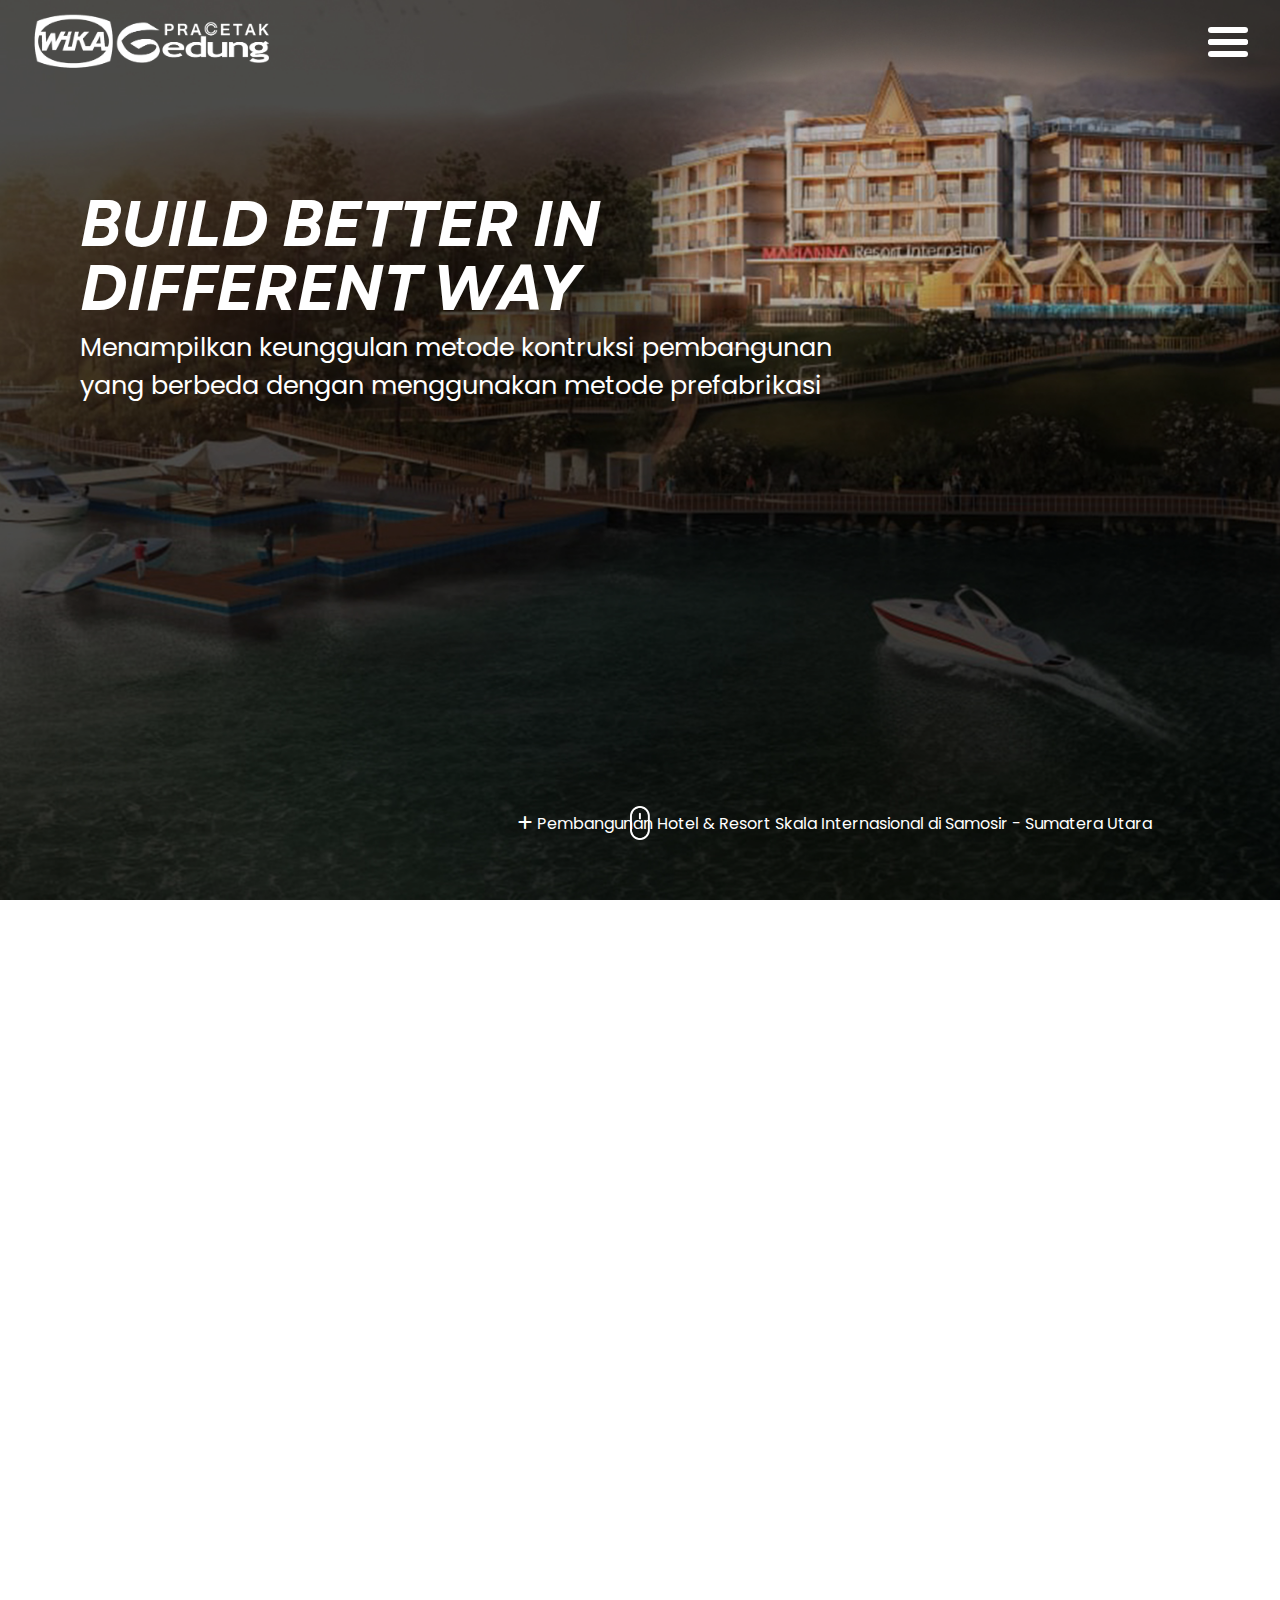
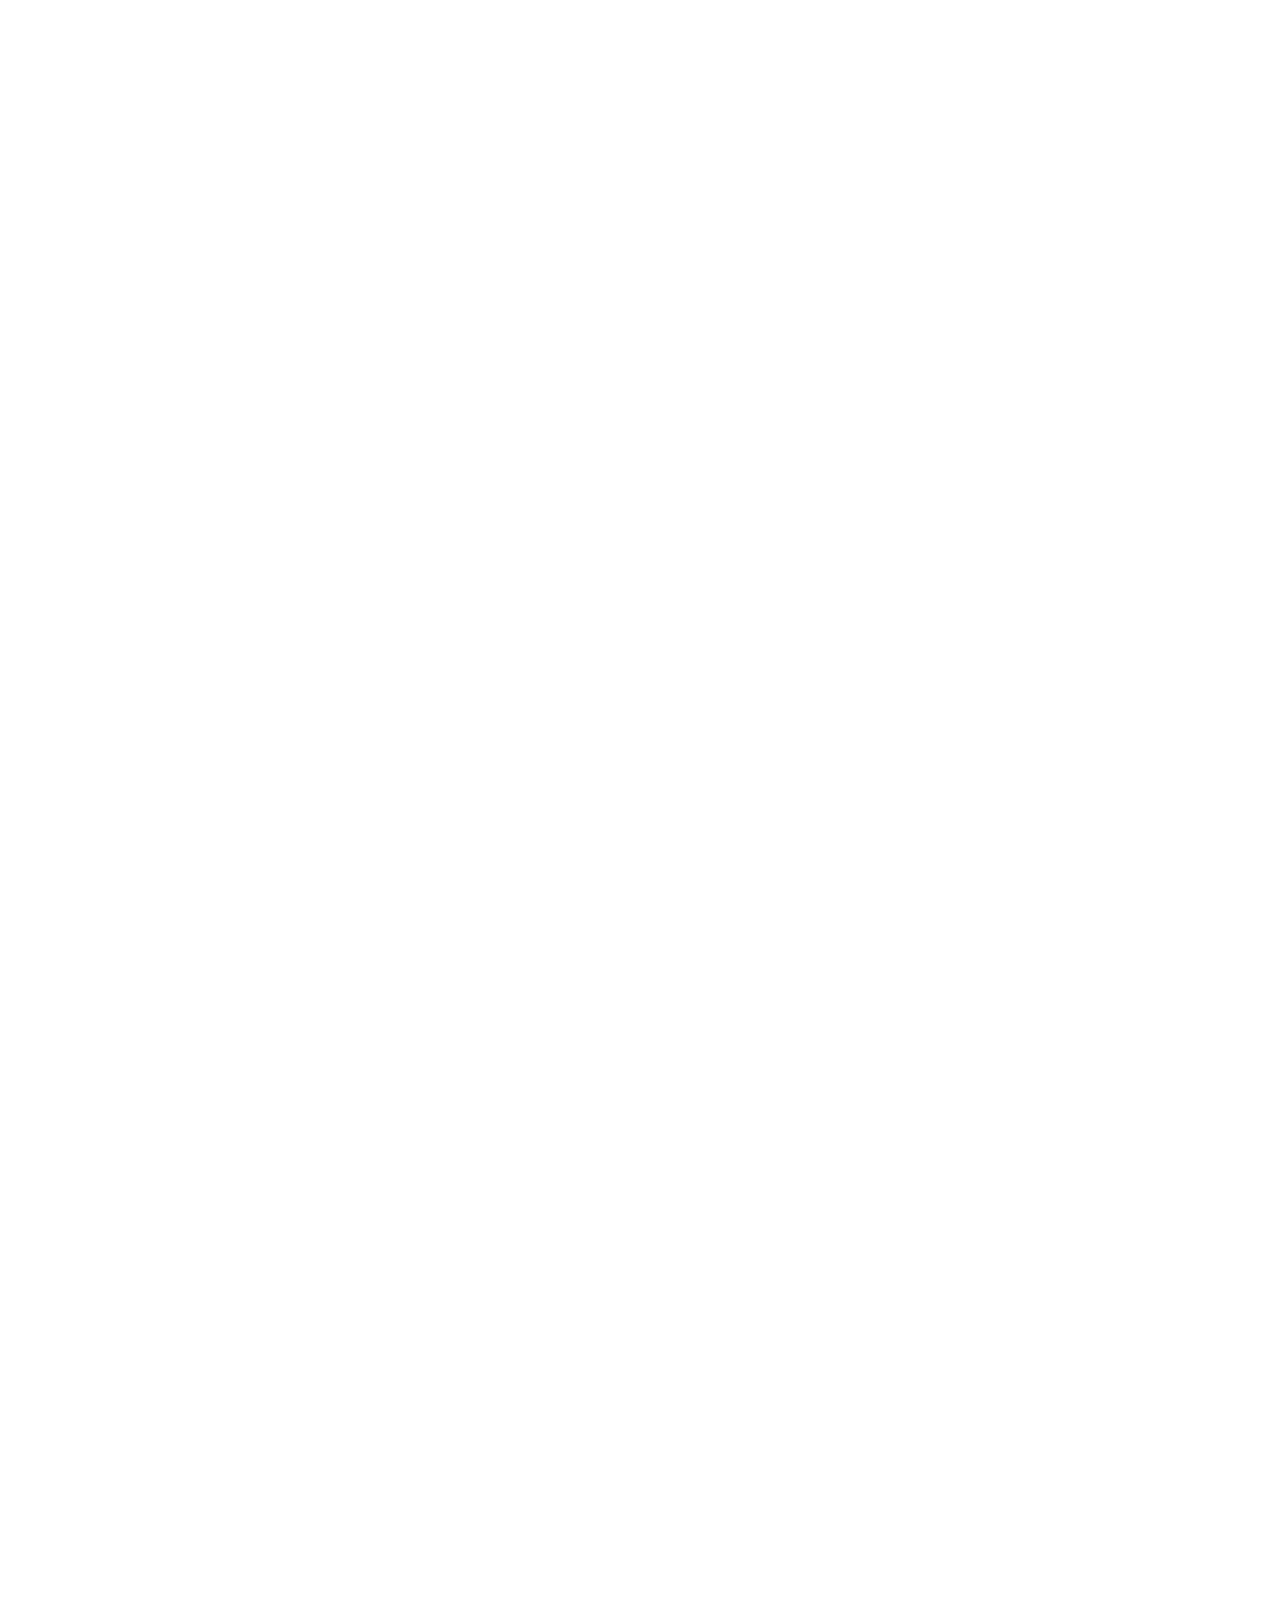
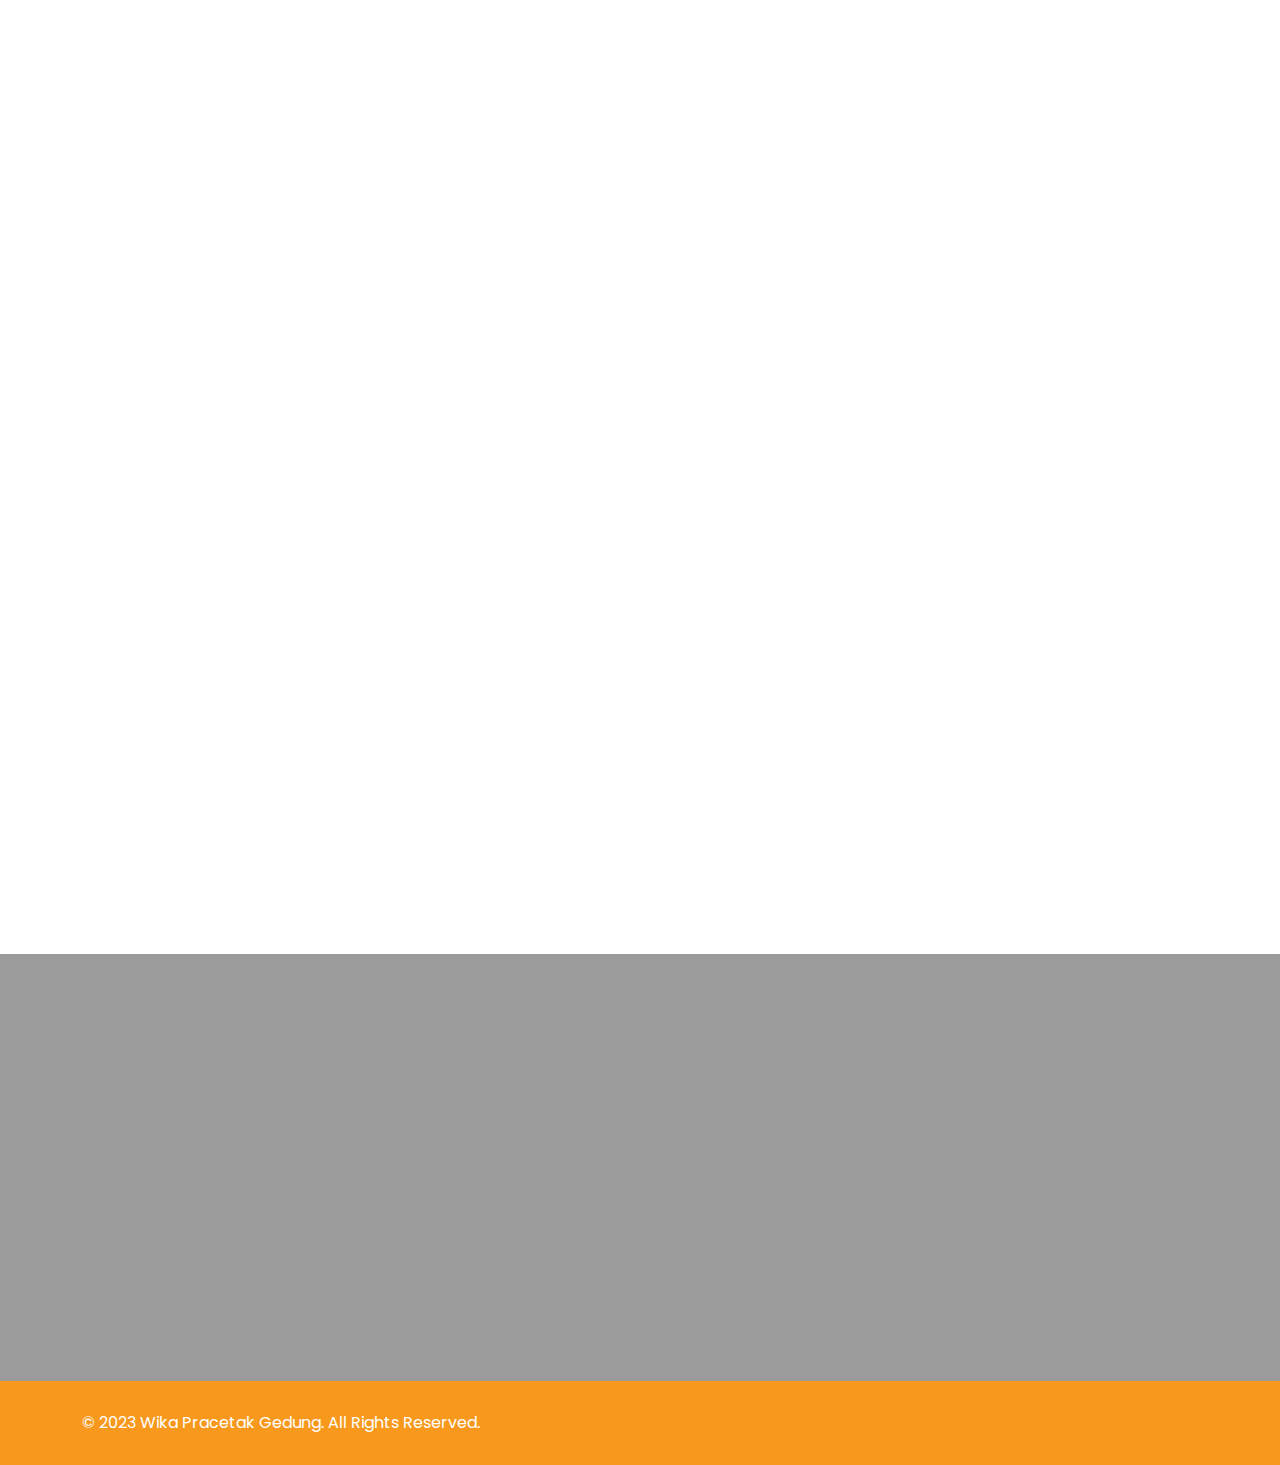
==== commit 1ef11a54: "update feedback" ====
--- a/docs/index.html
+++ b/docs/index.html
@@ -192,6 +192,7 @@
     <!-- Banner Content -->
     <div id="Banner">
       <div class="banner-container wow animate__animated animate__fadeIn" data-wow-duration="1000ms" data-wow-delay="200ms">
+        <!-- Content Banner Start Here, for slider must inside class banner-container -->
         <div class="banner-items">
           <div class="banner-items__images" style="background-image: url('assets/images/Pembangunan-Hotel-Resort-Skala-Internasional-Samosir.jpg');"></div>
 
@@ -271,6 +272,7 @@
             <span>Pembangunan Hunian Rumah Pracetak di Kota Podomoro Tenjo - Jawa Barat</span>
           </div>
         </div>
+        <!-- Content Banner End Here -->
       </div>
 
       <a href="#About" type="button" class="btn-scroll-down">
@@ -295,19 +297,21 @@
           <img src="assets/images/2.png" alt="" class="img-fluid about-image d-block d-md-none">
 
           <p class="about-desc">WIKA Pracetak Gedung hadir sebagai <span class="highlight">Total Solution Contractor & Precast Concrete Building Provider</span> yang berfokus pada jasa konstruksi dan industri serta pemasangan komponen pracetak bangunan Gedung. Saat ini, kami telah memproduksi dan memasang komponen pracetak seperti, balok pracetak, kolom pracetak, half-slab / full-slab, Hollow Core Slab (HCS), façade beton pracetak, dan komponen struktur rumah pracetak. Selain itu, kami sedang mengembangkan produk komponen struktur rumah pracetak sederhana dan produk dinding Autoclaved Aerated Concrete (AAC).</p>
-          <p class="about-desc">Keunggulan produk kami terletak pada metode produksi yang dapat dilakukan tidak hanya di pabrik (stationary plant) tetapi juga di area sekitar proyek (mobile plant). Tambahan pula, kami sudah mempunyai system pemasangan lisensi sambungan antar komponen yang telah mendapat pengakuan dan sertifikasi dari Laboratorium Kementerian Pekerjaan Umum dan Perumahan Rakyat (PUPR) WIKA Pracetak Gedung terus berfokus untuk melakukan konstruksi gedung pekerjaan dengan efektif dan efisien, serta menghasilkan produk-produk pracetak yang bermutu tinggi dan mempunyai value harga yang terbaik bagi pelanggan. Kami juga menjunjung tinggi terkait pelaksanaan standar K3 dan nilai keramahan lingkungan.</p>
+          <p class="about-desc">Keunggulan produk kami terletak pada metode produksi yang dapat dilakukan tidak hanya di pabrik (stationary plant) tetapi juga di area sekitar proyek (mobile plant). Tambahan pula, kami sudah mempunyai system pemasangan lisensi sambungan antar komponen yang telah mendapat pengakuan dan sertifikasi dari Laboratorium Kementerian Pekerjaan Umum dan Perumahan Rakyat (PUPR).</p>
+          <p class="about-desc">WIKA Pracetak Gedung terus berfokus untuk melakukan konstruksi gedung pekerjaan dengan efektif dan efisien, serta menghasilkan produk-produk pracetak yang bermutu tinggi dan mempunyai value harga yang terbaik bagi pelanggan. Kami juga menjunjung tinggi terkait pelaksanaan standar K3 dan nilai keramahan lingkungan.</p>
         </div>
       </div>
     </div>
 
     <!-- Our Product Content -->
     <div id="Product" class="container section-container wow animate__animated animate__fadeIn" data-wow-duration="1000ms" data-wow-delay="200ms">
-      <h2 class="section-title text-center">Our <span class="bold">Product</span></h2>
+      <h2 class="section-title text-center">Our <span class="bold">Product & Services</span></h2>
       <div class="row">
+        <!-- Content Product Start Here -->
         <div class="col-12 col-md-3">
           <div class="images-container-overlay product-main">
             <img src="assets/images/product-main.png" alt="" class="img-fluid product-images">
-            <div class="overlay-text">Konstruksi Gedung</div>
+            <div class="overlay-text">Instalasi Produk & Konstruksi Gedung</div>
           </div>
         </div>
 
@@ -372,6 +376,7 @@
             </div>
           </div>
         </div>
+        <!-- Content Product End Here -->
       </div>
     </div>
 
@@ -380,7 +385,8 @@
       <h2 class="section-title text-center">Our <span class="bold">Project</span></h2>
 
       <div class="project-slider__container">
-        <div class="slick-project">
+        <div class="slider-project">
+          <!-- Content Project Start Here, for slider must inside class slider-project -->
           <div class="project-images-container">
             <div class="images-container-overlay">
               <img src="assets/images/project-1.png" alt="" class="img-fluid project-images">
@@ -422,6 +428,7 @@
               <div class="overlay-text">Text Here</div>
             </div>
           </div>
+          <!-- Content Project End Here -->
         </div>
       </div>
     </div>
@@ -431,7 +438,8 @@
       <h2 class="section-title text-center">Media <span class="bold">Highlight</span></h2>
 
       <div class="media-container">
-        <div class="slick-media">
+        <div class="slider-media">
+          <!-- Content Media Start Here, for slider must inside class slider-media -->
           <div class="media-content__container">
             <a href="#" class="images-container-overlay media-images-container">
               <div style="background-image: url('assets/images/media-1.png')" class="media-images"></div>
@@ -495,6 +503,7 @@
               </p>
             </div>
           </div>
+          <!-- Content Media End Here -->
         </div>
       </div>
     </div>
--- a/docs/assets/css/styles.min.css
+++ b/docs/assets/css/styles.min.css
@@ -1,2 +1,2 @@
-@import url(http://fonts.googleapis.com/css?family=Open+Sans:300italic,400italic,600italic,700italic,800italic,400,600,700,300,800);@-webkit-keyframes move{0%,to{bottom:2rem}50%{bottom:1rem}}@keyframes move{0%,to{bottom:2rem}50%{bottom:1rem}}@-webkit-keyframes visible{0%,to{opacity:0}50%{opacity:1}}@keyframes visible{0%,to{opacity:0}50%{opacity:1}}@font-face{font-family:'Helvetica';src:url(../fonts/Helvetica.eot);src:url(../fonts/Helvetica.eot?#iefix) format("embedded-opentype"),url(../fonts/Helvetica.woff2) format("woff2"),url(../fonts/Helvetica.woff) format("woff"),url(../fonts/Helvetica.ttf) format("truetype"),url(../fonts/Helvetica.svg#Helvetica) format("svg");font-weight:400;font-style:normal;font-display:swap}@font-face{font-family:'Helvetica-Bold';src:url(../fonts/Helvetica-Bold.eot);src:url(../fonts/Helvetica-Bold.eot?#iefix) format("embedded-opentype"),url(../fonts/Helvetica-Bold.woff2) format("woff2"),url(../fonts/Helvetica-Bold.woff) format("woff"),url(../fonts/Helvetica-Bold.ttf) format("truetype"),url(../fonts/Helvetica-Bold.svg#Helvetica-Bold) format("svg");font-weight:700;font-style:normal;font-display:swap}@font-face{font-family:'MyriadPro';src:url(../fonts/MyriadPro-Regular.eot);src:url(../fonts/MyriadPro-Regular.eot?#iefix) format("embedded-opentype"),url(../fonts/MyriadPro-Regular.woff2) format("woff2"),url(../fonts/MyriadPro-Regular.woff) format("woff"),url(../fonts/MyriadPro-Regular.ttf) format("truetype"),url(../fonts/MyriadPro-Regular.svg#MyriadPro-Regular) format("svg");font-weight:400;font-style:normal;font-display:swap}@font-face{font-family:'MyriadPro-Light';src:url(../fonts/MyriadPro-Light.eot);src:url(../fonts/MyriadPro-Light.eot?#iefix) format("embedded-opentype"),url(../fonts/MyriadPro-Light.woff2) format("woff2"),url(../fonts/MyriadPro-Light.woff) format("woff"),url(../fonts/MyriadPro-Light.ttf) format("truetype"),url(../fonts/MyriadPro-Light.svg#MyriadPro-Light) format("svg");font-weight:300;font-style:normal;font-display:swap}@font-face{font-family:'MyriadPro-Bold';src:url(../fonts/MyriadPro-Bold.eot);src:url(../fonts/MyriadPro-Bold.eot?#iefix) format("embedded-opentype"),url(../fonts/MyriadPro-Bold.woff2) format("woff2"),url(../fonts/MyriadPro-Bold.woff) format("woff"),url(../fonts/MyriadPro-Bold.ttf) format("truetype"),url(../fonts/MyriadPro-Bold.svg#MyriadPro-Bold) format("svg");font-weight:700;font-style:normal;font-display:swap}@font-face{font-family:'Poppins-Light';src:url(../fonts/Poppins-Light.eot);src:url(../fonts/Poppins-Light.eot?#iefix) format("embedded-opentype"),url(../fonts/Poppins-Light.woff2) format("woff2"),url(../fonts/Poppins-Light.woff) format("woff");font-weight:400;font-style:normal;font-display:swap}@font-face{font-family:'Poppins-Regular';src:url(../fonts/Poppins-Regular.eot);src:url(../fonts/Poppins-Regular.eot?#iefix) format("embedded-opentype"),url(../fonts/Poppins-Regular.woff2) format("woff2"),url(../fonts/Poppins-Regular.woff) format("woff");font-weight:400;font-style:normal;font-display:swap}@font-face{font-family:'Poppins-Medium';src:url(../fonts/Poppins-Medium.eot);src:url(../fonts/Poppins-Medium.eot?#iefix) format("embedded-opentype"),url(../fonts/Poppins-Medium.woff2) format("woff2"),url(../fonts/Poppins-Medium.woff) format("woff");font-weight:400;font-style:normal;font-display:swap}@font-face{font-family:'Poppins-Bold';src:url(../fonts/Poppins-Bold.eot);src:url(../fonts/Poppins-Bold.eot?#iefix) format("embedded-opentype"),url(../fonts/Poppins-Bold.woff2) format("woff2"),url(../fonts/Poppins-Bold.woff) format("woff");font-weight:400;font-style:normal;font-display:swap}@font-face{font-family:'Gogh-Bold';src:url(../fonts/Gogh-Bold.eot);src:url(../fonts/Gogh-Bold.eot?#iefix) format("embedded-opentype"),url(../fonts/Gogh-Bold.woff2) format("woff2"),url(../fonts/Gogh-Bold.woff) format("woff"),url(../fonts/Gogh-Bold.ttf) format("truetype");font-weight:700;font-style:normal;font-display:swap}@font-face{font-family:'Gogh-BoldItalic';src:url(../fonts/Gogh-BoldItalic.eot);src:url(../fonts/Gogh-BoldItalic.eot?#iefix) format("embedded-opentype"),url(../fonts/Gogh-BoldItalic.woff2) format("woff2"),url(../fonts/Gogh-BoldItalic.woff) format("woff"),url(../fonts/Gogh-BoldItalic.ttf) format("truetype");font-weight:700;font-style:italic;font-display:swap}@font-face{font-family:'Gogh-Regular';src:url(../fonts/Gogh-Regular.eot);src:url(../fonts/Gogh-Regular.eot?#iefix) format("embedded-opentype"),url(../fonts/Gogh-Regular.woff2) format("woff2"),url(../fonts/Gogh-Regular.woff) format("woff"),url(../fonts/Gogh-Regular.ttf) format("truetype");font-weight:400;font-style:normal;font-display:swap}.slick-arrow{transition:all .5s;background:rgba(29,40,58,.5);height:40px;width:40px;border-radius:2px}@media (max-width:767px){.slick-arrow{height:30px;width:30px}}.slick-next,.slick-prev{z-index:2}.slick-next::before,.slick-prev::before{display:inline-block;font-style:normal;font-variant:normal;text-rendering:auto;font-family:"Font Awesome 6 Free";font-size:1rem;-webkit-font-smoothing:antialiased}@media (max-width:767px){.slick-next::before,.slick-prev::before{font-size:.8rem}}.slick-next:focus,.slick-next:hover,.slick-prev:focus,.slick-prev:hover{background:rgba(29,40,58,.7)}.slick-prev{left:25px}@media (max-width:767px){.slick-prev{left:15px}}.slick-prev::before{content:"\f053"}.slick-next{right:25px}@media (max-width:767px){.slick-next{right:15px}}.slick-next::before{content:"\f054"}.slick-mobile{margin-left:0;margin-right:0}.slick-mobile .slick-slide{padding:0 .4rem}html{scroll-behavior:smooth}body{background:#fff;color:#4e4e4e;margin:0}h1,h2,h3,h4,h5,p{color:#171a3f}.section-title .bold,.section-title.bold,h1 .bold,h1.bold,h2 .bold,h2.bold,h3 .bold,h3.bold,h4 .bold,h4.bold,h5 .bold,h5.bold{font-family:'Helvetica-Bold'}p{font-family:'Poppins-Regular'}a{font-family:'MyriadPro'}.section-container{scroll-margin-top:100px;margin-top:5rem}.section-title,body,h1,h2,h3,h4,h5{font-family:'Helvetica'}.section-title{font-size:40px;margin-bottom:2rem}#Header::after{content:"";display:block;position:fixed;left:0;right:80px;top:20px;bottom:0;width:40px;height:40px;margin-left:auto;border-radius:40px;background-color:rgba(221,221,221,.9);transition:.25s ease-in-out;opacity:0;visibility:hidden;-webkit-transform-origin:top 7.8vw;transform-origin:top 7.8vw;z-index:999}#Header .header-menu,#Header.show::after{top:0;width:100%;transition:.2s ease-in-out}#Header.show::after{border-radius:0;right:0;height:100%;visibility:visible;opacity:1}#Header.show .header-menu{overflow-y:auto;height:100vh}#Header.show .header-menu,#Header.show .header-menu.on-scroll{background-color:transparent;box-shadow:none}#Header .header-menu.on-scroll .menu-logo .logo-images,#Header.show .header-menu .menu-logo .logo-images{background-image:url(../images/wika-logo.png)}#Header .header-menu{position:fixed;z-index:9999;padding:.6rem 2rem}#Header .header-menu::-webkit-scrollbar{display:none}@media (max-width:767px){#Header .header-menu{padding:0}}#Header .header-menu.on-scroll{background-color:#fff;box-shadow:rgba(149,157,165,.2) 0 8px 24px;transition:.3s ease-in-out}#Header .header-menu.on-scroll .burger-menu span{background:#171a3f}#Header .header-menu .menu-container{display:-webkit-flex;display:-ms-flexbox;display:flex;-webkit-flex:1;-ms-flex:1;flex:1;-webkit-justify-content:space-between;-ms-flex-pack:justify;justify-content:space-between;-webkit-align-items:center;-ms-flex-align:center;align-items:center}@media (max-width:767px){#Header .header-menu .menu-container{padding:.7rem 1rem}}#Header .header-menu .menu-logo{display:inline-block;max-width:240px;width:100%}@media (max-width:767px){#Header .header-menu .menu-logo{max-width:140px}}#Header .header-menu .menu-logo .logo-images{display:block;background-image:url(../images/wika-logo-white.png);background-repeat:no-repeat;background-position:center;background-size:cover;width:100%;height:64px}@media (max-width:767px){#Header .header-menu .menu-logo .logo-images{height:36px}}#Header .header-menu .burger-menu{width:40px;height:30px;position:relative;-webkit-transform:rotate(0deg);transform:rotate(0deg);transition:.5s ease-in-out;cursor:pointer}@media (max-width:767px){#Header .header-menu .burger-menu{width:30px;height:22px}}#Header .header-menu .burger-menu span{display:block;position:absolute;height:6px;width:100%;background-color:#fff;border-radius:9px;opacity:1;left:0;-webkit-transform:rotate(0deg);transform:rotate(0deg);transition:.25s ease-in-out}@media (max-width:767px){#Header .header-menu .burger-menu span{height:4px}}#Header .header-menu .burger-menu span:nth-child(1){top:0}#Header .header-menu .burger-menu span:nth-child(2),#Header .header-menu .burger-menu span:nth-child(3){top:12px}@media (max-width:767px){#Header .header-menu .burger-menu span:nth-child(2),#Header .header-menu .burger-menu span:nth-child(3){top:9px}}#Header .header-menu .burger-menu span:nth-child(4){top:24px}@media (max-width:767px){#Header .header-menu .burger-menu span:nth-child(4){top:18px}}#Header .header-menu .burger-menu.open span{background:#171a3f}#Header .header-menu .burger-menu.open span:nth-child(1){top:18px;width:0%;left:50%}#Header .header-menu .burger-menu.open span:nth-child(2){-webkit-transform:rotate(45deg);transform:rotate(45deg)}#Header .header-menu .burger-menu.open span:nth-child(3){-webkit-transform:rotate(-45deg);transform:rotate(-45deg)}#Header .header-menu .burger-menu.open span:nth-child(4){top:18px;width:0%;left:50%}.menu-list-container{display:-webkit-flex;display:-ms-flexbox;display:flex;-webkit-flex-direction:column;-ms-flex-direction:column;flex-direction:column;-webkit-align-items:flex-end;-ms-flex-align:end;align-items:flex-end;visibility:hidden;opacity:0;transition:.25s ease-in-out;height:100%;max-height:0}@media (max-width:767px){.menu-list-container{display:block;overflow-y:hidden;transition:max-height .6s,padding .6s;max-height:0;padding:0 .5rem}}.menu-list-container.show{opacity:1;visibility:visible;max-height:100vh;padding:2rem 1rem}@media (max-width:767px){.menu-list-container.show{max-height:80vh;overflow-y:auto;padding:1rem}}.menu-list-container a{font-family:'Poppins-Regular';text-transform:capitalize;font-size:1.4rem}.menu-list-container .menu-level-1{text-align:right;padding:0 1rem;margin-bottom:1.6rem}@media (max-width:767px){.menu-list-container .menu-level-1{padding:.4rem .6rem;margin-bottom:1rem}}.menu-list-container .menu-level-1 a{display:block;text-decoration:none;color:#001429}.menu-list-container .menu-level-1 .menu-icon.show,.menu-list-container .menu-level-1 a span{display:inline-block}.menu-list-container .menu-level-1 a.active,.menu-list-container .menu-level-1 a:hover{color:#ef8122;transition:ease .3s}.menu-list-container .menu-level-1 .menu-icon{margin-left:6px;display:none}.menu-list-container .menu-level-2{display:none;text-align:right;min-width:10rem;padding:0;margin:0;list-style:none;border-radius:.375rem;margin-top:.5rem}.menu-list-container .menu-level-2 li{padding:.5rem 0;margin-right:2rem}.menu-list-container .menu-level-2 li a{display:-webkit-flex;display:-ms-flexbox;display:flex;-webkit-align-items:center;-ms-flex-align:center;align-items:center;-webkit-justify-content:space-between;-ms-flex-pack:justify;justify-content:space-between}.menu-list-container .menu-level-2 li a span{display:block;-webkit-flex:1;-ms-flex:1;flex:1}.menu-list-container .menu-level-2 li a .menu-icon{padding-left:1rem}#Banner{position:relative}#Banner .animate__animated.animate__bounce,#Banner .animate__fadeIn{--animate-duration:2s}#Banner .btn-scroll-down,#Banner .btn-scroll-down i{-webkit-animation-duration:1.5s;animation-duration:1.5s;-webkit-animation-iteration-count:infinite;animation-iteration-count:infinite;-webkit-animation-timing-function:ease;animation-timing-function:ease}#Banner .btn-scroll-down{position:absolute;display:-webkit-flex;display:-ms-flexbox;display:flex;-webkit-flex-direction:column;-ms-flex-direction:column;flex-direction:column;-webkit-align-items:center;-ms-flex-align:center;align-items:center;-webkit-justify-content:center;-ms-flex-pack:center;justify-content:center;text-decoration:none;bottom:2rem;left:50%;margin:auto;-webkit-transform:translateX(-50%);transform:translateX(-50%);-webkit-animation-name:move;animation-name:move}#Banner .btn-scroll-down img{width:20px;height:auto}#Banner .btn-scroll-down i{color:#fff;font-size:1.2rem;opacity:0;-webkit-animation-name:visible;animation-name:visible}#Banner .btn-scroll-down i:last-child{margin-top:-10px;-webkit-animation-duration:1.5s;animation-duration:1.5s}.banner-container .slick-arrow{opacity:0}@media (max-width:767px){.banner-container .slick-arrow{opacity:1}}.banner-container:hover .slick-arrow,.images-container-overlay:hover .overlay-text{opacity:1}.banner-items{position:relative;height:100vh}@media (max-width:767px){.banner-items{height:70vh}}#Project .project-slider__container::before,.banner-items__images{background-position:center;background-repeat:no-repeat;background-size:cover}.banner-items__images{height:100%}.banner-items__images::before{content:'';position:absolute;left:0;right:0;top:0;bottom:0;background-color:rgba(0,0,0,.25)}.banner-items__text-container{position:absolute;top:0;bottom:0;left:0;right:0;margin-top:15%;padding-left:5rem;padding-right:5rem;max-width:58rem}@media (max-width:767px){.banner-items__text-container{padding-left:1rem;padding-right:1rem;max-width:100%;-webkit-align-items:flex-end;-ms-flex-align:end;align-items:flex-end;margin-top:50%;margin-bottom:2rem}}.banner-items__title{font-family:'Gogh-BoldItalic';display:block;color:#fff;font-size:4rem;line-height:4rem;margin-bottom:.5rem;text-transform:uppercase}@media (max-width:767px){.banner-items__title{font-size:2rem;line-height:2rem;margin-bottom:2rem}}.banner-items__desc{font-family:'Poppins-Regular';color:#fff;font-size:1.6rem}@media (max-width:767px){.banner-items__desc{font-size:1.2rem}}.banner-items__project-name{color:#fff;position:absolute;bottom:4rem;right:8rem;font-family:'Poppins-Regular'}@media (max-width:767px){.banner-items__project-name{right:1rem;left:1rem;bottom:2rem;font-size:14px}}.about-desc{font-size:18px;text-align:justify;font-weight:600;font-family:'Poppins-Regular'}.about-desc .highlight{color:#f57e20;font-family:'Poppins-Medium';font-style:italic;font-weight:700}.about-image-container{margin-right:2rem}.about-image{width:479px;height:auto}@media (max-width:767px){.about-image{width:200px;margin:auto;margin-bottom:1rem}}#Product{margin-top:10rem;margin-bottom:10rem}#Product .product-images{transition:ease-in .2s}@media (max-width:767px){#Product .product-images{-webkit-filter:none;filter:none}}#Product .product-main{width:92%;margin:auto}@media (max-width:767px){#Product .product-main{width:200px;margin-bottom:1rem}}#Project *{min-height:0;min-width:0}#Project .project-slider__container,.images-container-overlay{position:relative;display:-webkit-flex;display:-ms-flexbox;display:flex}#Project .project-slider__container{height:90vh;-webkit-align-items:flex-end;-ms-flex-align:end;align-items:flex-end;padding-bottom:4rem}@media (max-width:767px){#Project .project-slider__container{height:500px}}#Project .project-slider__container::before{content:"";position:absolute;top:0;right:0;bottom:0;left:0;opacity:.4;background-image:url(../images/bg-our-project.jpg)}#Project .project-images-container{border-radius:68px}#Project .project-images-container.lt1 .images-container-overlay{-webkit-transform:translate(10%,0) scale(.75);transform:translate(10%,0) scale(.75)}#Project .project-images-container.rt1 .images-container-overlay{-webkit-transform:translate(-10%,0) scale(.75);transform:translate(-10%,0) scale(.75)}#Project .images-container-overlay{transition:all .4s ease;border-radius:21%;margin:0 8px}@media (max-width:767px){#Project .images-container-overlay{border-radius:20px}}#Project .images-container-overlay .overlay-text{font-size:1.6rem}#Project .slick-project{width:100%}#Project .slick-arrow{background:#1d283a}#Project .slick-center .images-container-overlay{transition:all .4s ease}#Media .section-title{margin-bottom:4rem}#Media .media-container{margin:0 auto 2rem}#Media .media-content__container{padding:2rem;border-radius:2rem;background-color:#f4f4f4;margin:0 .5rem}@media (max-width:767px){#Media .media-content__container{display:block}}#Media .media-content__title{font-family:'Poppins-Medium';font-size:1.6rem;text-align:center;margin-top:2rem}@media (max-width:767px){#Media .media-content__title{margin-top:1rem}}#Media .media-content__desc{font-family:'Poppins-Regular';margin-top:.5rem;text-align:justify}#Media .media-images{width:100%;height:300px;background-position:center;background-repeat:no-repeat;background-size:cover}#Media .media-images-container{border-radius:26px}@media (max-width:767px){#Media .media-images-container{margin-right:0}}#Media .slick-next{right:-45px}@media (max-width:767px){#Media .slick-next{right:0}}#Media .slick-prev{left:-45px}@media (max-width:767px){#Media .slick-prev{left:0}}.images-container-overlay{overflow:hidden;border-radius:42px;-webkit-justify-content:center;-ms-flex-pack:center;justify-content:center}.images-container-overlay .overlay-text,.social-media-container{display:-webkit-flex;display:-ms-flexbox;display:flex;-webkit-align-items:center;-ms-flex-align:center;align-items:center}.images-container-overlay .overlay-text{text-align:center;position:absolute;width:100%;height:100%;top:0;font-size:1.4rem;padding:.5rem;-webkit-justify-content:center;-ms-flex-pack:center;justify-content:center;opacity:0;transition:all .4s ease;background-color:rgba(0,0,0,.5)}#FooterMenu{background-color:#9b9b9b;padding:2rem 0}#FooterMenu ul{list-style-type:none}#FooterMenu ul li{padding:4px 0;border-bottom:1px dotted #4d4d4d}#FooterMenu a{text-decoration:none}#FooterMenu a,#FooterMenu p,.images-container-overlay .overlay-text{font-family:'Poppins-Regular';color:#fff}#FooterMenu .widget ul{padding:20px 0 40px}#FooterMenu .widget p{margin-top:1rem;text-align:justify}#FooterMenu .footer-menu-title{text-transform:uppercase;font-weight:600}.social-media-container{-webkit-justify-content:flex-end;-ms-flex-pack:end;justify-content:flex-end;margin-top:-3rem}@media (max-width:767px){.social-media-container{margin-top:1rem;-webkit-justify-content:flex-start;-ms-flex-pack:start;justify-content:flex-start}}.social-media-container .separator{width:4px;height:30px;background-color:#fff;margin:0 1rem}@media (max-width:767px){.social-media-container .separator{margin:0 .8rem}}.social-media-link{display:inline-block;font-size:2rem;margin-right:12px}@media (max-width:767px){.social-media-link{font-size:1.6rem;margin-right:4px}}.social-media-link:last-child{margin-right:0}.social-media-account a{font-size:22px;font-family:'Poppins-Regular';font-weight:600;letter-spacing:1px}@media (max-width:767px){.social-media-account a{font-size:14px}}.copyright{background-color:#f8991d;padding:30px 0}.copyright p{margin-bottom:0;color:#fff}.scroll-top{opacity:0;position:fixed;right:2rem;bottom:2rem;cursor:pointer;background-color:#f57e20;padding:.6rem;display:-webkit-flex;display:-ms-flexbox;display:flex;border-radius:2px;transition:all .5s ease}.scroll-top.show{opacity:1}
+@import url(http://fonts.googleapis.com/css?family=Open+Sans:300italic,400italic,600italic,700italic,800italic,400,600,700,300,800);@-webkit-keyframes move{0%,to{bottom:2rem}50%{bottom:1rem}}@keyframes move{0%,to{bottom:2rem}50%{bottom:1rem}}@-webkit-keyframes visible{0%,to{opacity:0}50%{opacity:1}}@keyframes visible{0%,to{opacity:0}50%{opacity:1}}@font-face{font-family:'Helvetica';src:url(../fonts/Helvetica.eot);src:url(../fonts/Helvetica.eot?#iefix) format("embedded-opentype"),url(../fonts/Helvetica.woff2) format("woff2"),url(../fonts/Helvetica.woff) format("woff"),url(../fonts/Helvetica.ttf) format("truetype"),url(../fonts/Helvetica.svg#Helvetica) format("svg");font-weight:400;font-style:normal;font-display:swap}@font-face{font-family:'Helvetica-Bold';src:url(../fonts/Helvetica-Bold.eot);src:url(../fonts/Helvetica-Bold.eot?#iefix) format("embedded-opentype"),url(../fonts/Helvetica-Bold.woff2) format("woff2"),url(../fonts/Helvetica-Bold.woff) format("woff"),url(../fonts/Helvetica-Bold.ttf) format("truetype"),url(../fonts/Helvetica-Bold.svg#Helvetica-Bold) format("svg");font-weight:700;font-style:normal;font-display:swap}@font-face{font-family:'MyriadPro';src:url(../fonts/MyriadPro-Regular.eot);src:url(../fonts/MyriadPro-Regular.eot?#iefix) format("embedded-opentype"),url(../fonts/MyriadPro-Regular.woff2) format("woff2"),url(../fonts/MyriadPro-Regular.woff) format("woff"),url(../fonts/MyriadPro-Regular.ttf) format("truetype"),url(../fonts/MyriadPro-Regular.svg#MyriadPro-Regular) format("svg");font-weight:400;font-style:normal;font-display:swap}@font-face{font-family:'MyriadPro-Light';src:url(../fonts/MyriadPro-Light.eot);src:url(../fonts/MyriadPro-Light.eot?#iefix) format("embedded-opentype"),url(../fonts/MyriadPro-Light.woff2) format("woff2"),url(../fonts/MyriadPro-Light.woff) format("woff"),url(../fonts/MyriadPro-Light.ttf) format("truetype"),url(../fonts/MyriadPro-Light.svg#MyriadPro-Light) format("svg");font-weight:300;font-style:normal;font-display:swap}@font-face{font-family:'MyriadPro-Bold';src:url(../fonts/MyriadPro-Bold.eot);src:url(../fonts/MyriadPro-Bold.eot?#iefix) format("embedded-opentype"),url(../fonts/MyriadPro-Bold.woff2) format("woff2"),url(../fonts/MyriadPro-Bold.woff) format("woff"),url(../fonts/MyriadPro-Bold.ttf) format("truetype"),url(../fonts/MyriadPro-Bold.svg#MyriadPro-Bold) format("svg");font-weight:700;font-style:normal;font-display:swap}@font-face{font-family:'Poppins-Light';src:url(../fonts/Poppins-Light.eot);src:url(../fonts/Poppins-Light.eot?#iefix) format("embedded-opentype"),url(../fonts/Poppins-Light.woff2) format("woff2"),url(../fonts/Poppins-Light.woff) format("woff");font-weight:400;font-style:normal;font-display:swap}@font-face{font-family:'Poppins-Regular';src:url(../fonts/Poppins-Regular.eot);src:url(../fonts/Poppins-Regular.eot?#iefix) format("embedded-opentype"),url(../fonts/Poppins-Regular.woff2) format("woff2"),url(../fonts/Poppins-Regular.woff) format("woff");font-weight:400;font-style:normal;font-display:swap}@font-face{font-family:'Poppins-Medium';src:url(../fonts/Poppins-Medium.eot);src:url(../fonts/Poppins-Medium.eot?#iefix) format("embedded-opentype"),url(../fonts/Poppins-Medium.woff2) format("woff2"),url(../fonts/Poppins-Medium.woff) format("woff");font-weight:400;font-style:normal;font-display:swap}@font-face{font-family:'Poppins-Bold';src:url(../fonts/Poppins-Bold.eot);src:url(../fonts/Poppins-Bold.eot?#iefix) format("embedded-opentype"),url(../fonts/Poppins-Bold.woff2) format("woff2"),url(../fonts/Poppins-Bold.woff) format("woff");font-weight:400;font-style:normal;font-display:swap}@font-face{font-family:'Gogh-Bold';src:url(../fonts/Gogh-Bold.eot);src:url(../fonts/Gogh-Bold.eot?#iefix) format("embedded-opentype"),url(../fonts/Gogh-Bold.woff2) format("woff2"),url(../fonts/Gogh-Bold.woff) format("woff"),url(../fonts/Gogh-Bold.ttf) format("truetype");font-weight:700;font-style:normal;font-display:swap}@font-face{font-family:'Gogh-BoldItalic';src:url(../fonts/Gogh-BoldItalic.eot);src:url(../fonts/Gogh-BoldItalic.eot?#iefix) format("embedded-opentype"),url(../fonts/Gogh-BoldItalic.woff2) format("woff2"),url(../fonts/Gogh-BoldItalic.woff) format("woff"),url(../fonts/Gogh-BoldItalic.ttf) format("truetype");font-weight:700;font-style:italic;font-display:swap}@font-face{font-family:'Gogh-Regular';src:url(../fonts/Gogh-Regular.eot);src:url(../fonts/Gogh-Regular.eot?#iefix) format("embedded-opentype"),url(../fonts/Gogh-Regular.woff2) format("woff2"),url(../fonts/Gogh-Regular.woff) format("woff"),url(../fonts/Gogh-Regular.ttf) format("truetype");font-weight:400;font-style:normal;font-display:swap}.slick-arrow{transition:all .5s;background:rgba(29,40,58,.5);height:40px;width:40px;border-radius:2px}@media (max-width:767px){.slick-arrow{height:30px;width:30px}}.slick-next,.slick-prev{z-index:2}.slick-next::before,.slick-prev::before{display:inline-block;font-style:normal;font-variant:normal;text-rendering:auto;font-family:"Font Awesome 6 Free";font-size:1rem;-webkit-font-smoothing:antialiased}@media (max-width:767px){.slick-next::before,.slick-prev::before{font-size:.8rem}}.slick-next:focus,.slick-next:hover,.slick-prev:focus,.slick-prev:hover{background:rgba(29,40,58,.7)}.slick-prev{left:25px}@media (max-width:767px){.slick-prev{left:15px}}.slick-prev::before{content:"\f053"}.slick-next{right:25px}@media (max-width:767px){.slick-next{right:15px}}.slick-next::before{content:"\f054"}.slick-mobile{margin-left:0;margin-right:0}.slick-mobile .slick-slide{padding:0 .4rem}html{scroll-behavior:smooth}body{background:#fff;color:#4e4e4e;margin:0}h1,h2,h3,h4,h5,p{color:#171a3f}.section-title .bold,.section-title.bold,h1 .bold,h1.bold,h2 .bold,h2.bold,h3 .bold,h3.bold,h4 .bold,h4.bold,h5 .bold,h5.bold{font-family:'Helvetica-Bold'}p{font-family:'Poppins-Regular'}a{font-family:'MyriadPro'}.section-container{scroll-margin-top:100px;margin-top:5rem}.section-title,body,h1,h2,h3,h4,h5{font-family:'Helvetica'}.section-title{font-size:40px;margin-bottom:2rem}#Header::after{content:"";display:block;position:fixed;left:0;right:80px;top:20px;bottom:0;width:40px;height:40px;margin-left:auto;border-radius:40px;background-color:rgba(221,221,221,.9);transition:.25s ease-in-out;opacity:0;visibility:hidden;-webkit-transform-origin:top 7.8vw;transform-origin:top 7.8vw;z-index:999}#Header .header-menu,#Header.show::after{top:0;width:100%;transition:.2s ease-in-out}#Header.show::after{border-radius:0;right:0;height:100%;visibility:visible;opacity:1}#Header.show .header-menu{overflow-y:auto;height:100vh}#Header.show .header-menu,#Header.show .header-menu.on-scroll{background-color:transparent;box-shadow:none}#Header .header-menu.on-scroll .menu-logo .logo-images,#Header.show .header-menu .menu-logo .logo-images{background-image:url(../images/wika-logo.png)}#Header .header-menu{position:fixed;z-index:9999;padding:.6rem 2rem}#Header .header-menu::-webkit-scrollbar{display:none}@media (max-width:767px){#Header .header-menu{padding:0}}#Header .header-menu.on-scroll{background-color:#fff;box-shadow:rgba(149,157,165,.2) 0 8px 24px;transition:.3s ease-in-out}#Header .header-menu.on-scroll .burger-menu span{background:#171a3f}#Header .header-menu .menu-container{display:-webkit-flex;display:-ms-flexbox;display:flex;-webkit-flex:1;-ms-flex:1;flex:1;-webkit-justify-content:space-between;-ms-flex-pack:justify;justify-content:space-between;-webkit-align-items:center;-ms-flex-align:center;align-items:center}@media (max-width:767px){#Header .header-menu .menu-container{padding:.7rem 1rem}}#Header .header-menu .menu-logo{display:inline-block;max-width:240px;width:100%}@media (max-width:767px){#Header .header-menu .menu-logo{max-width:140px}}#Header .header-menu .menu-logo .logo-images{display:block;background-image:url(../images/wika-logo-white.png);background-repeat:no-repeat;background-position:center;background-size:cover;width:100%;height:64px}@media (max-width:767px){#Header .header-menu .menu-logo .logo-images{height:36px}}#Header .header-menu .burger-menu{width:40px;height:30px;position:relative;-webkit-transform:rotate(0deg);transform:rotate(0deg);transition:.5s ease-in-out;cursor:pointer}@media (max-width:767px){#Header .header-menu .burger-menu{width:30px;height:22px}}#Header .header-menu .burger-menu span{display:block;position:absolute;height:6px;width:100%;background-color:#fff;border-radius:9px;opacity:1;left:0;-webkit-transform:rotate(0deg);transform:rotate(0deg);transition:.25s ease-in-out}@media (max-width:767px){#Header .header-menu .burger-menu span{height:4px}}#Header .header-menu .burger-menu span:nth-child(1){top:0}#Header .header-menu .burger-menu span:nth-child(2),#Header .header-menu .burger-menu span:nth-child(3){top:12px}@media (max-width:767px){#Header .header-menu .burger-menu span:nth-child(2),#Header .header-menu .burger-menu span:nth-child(3){top:9px}}#Header .header-menu .burger-menu span:nth-child(4){top:24px}@media (max-width:767px){#Header .header-menu .burger-menu span:nth-child(4){top:18px}}#Header .header-menu .burger-menu.open span{background:#171a3f}#Header .header-menu .burger-menu.open span:nth-child(1){top:18px;width:0%;left:50%}#Header .header-menu .burger-menu.open span:nth-child(2){-webkit-transform:rotate(45deg);transform:rotate(45deg)}#Header .header-menu .burger-menu.open span:nth-child(3){-webkit-transform:rotate(-45deg);transform:rotate(-45deg)}#Header .header-menu .burger-menu.open span:nth-child(4){top:18px;width:0%;left:50%}.menu-list-container{display:-webkit-flex;display:-ms-flexbox;display:flex;-webkit-flex-direction:column;-ms-flex-direction:column;flex-direction:column;-webkit-align-items:flex-end;-ms-flex-align:end;align-items:flex-end;visibility:hidden;opacity:0;transition:.25s ease-in-out;height:100%;max-height:0}@media (max-width:767px){.menu-list-container{display:block;overflow-y:hidden;transition:max-height .6s,padding .6s;max-height:0;padding:0 .5rem}}.menu-list-container.show{opacity:1;visibility:visible;max-height:100vh;padding:2rem 1rem}@media (max-width:767px){.menu-list-container.show{max-height:80vh;overflow-y:auto;padding:1rem}}.menu-list-container a{font-family:'Poppins-Regular';text-transform:capitalize;font-size:1.4rem}.menu-list-container .menu-level-1{text-align:right;padding:0 1rem;margin-bottom:1.6rem}@media (max-width:767px){.menu-list-container .menu-level-1{padding:.4rem .6rem;margin-bottom:1rem}}.menu-list-container .menu-level-1 a{display:block;text-decoration:none;color:#001429}.menu-list-container .menu-level-1 .menu-icon.show,.menu-list-container .menu-level-1 a span{display:inline-block}.menu-list-container .menu-level-1 a.active,.menu-list-container .menu-level-1 a:hover{color:#ef8122;transition:ease .3s}.menu-list-container .menu-level-1 .menu-icon{margin-left:6px;display:none}.menu-list-container .menu-level-2{display:none;text-align:right;min-width:10rem;padding:0;margin:0;list-style:none;border-radius:.375rem;margin-top:.5rem}.menu-list-container .menu-level-2 li{padding:.5rem 0;margin-right:2rem}.menu-list-container .menu-level-2 li a{display:-webkit-flex;display:-ms-flexbox;display:flex;-webkit-align-items:center;-ms-flex-align:center;align-items:center;-webkit-justify-content:space-between;-ms-flex-pack:justify;justify-content:space-between}.menu-list-container .menu-level-2 li a span{display:block;-webkit-flex:1;-ms-flex:1;flex:1}.menu-list-container .menu-level-2 li a .menu-icon{padding-left:1rem}#Banner{position:relative}#Banner .animate__animated.animate__bounce,#Banner .animate__fadeIn{--animate-duration:2s}#Banner .btn-scroll-down,#Banner .btn-scroll-down i{-webkit-animation-duration:1.5s;animation-duration:1.5s;-webkit-animation-iteration-count:infinite;animation-iteration-count:infinite;-webkit-animation-timing-function:ease;animation-timing-function:ease}#Banner .btn-scroll-down{position:absolute;display:-webkit-flex;display:-ms-flexbox;display:flex;-webkit-flex-direction:column;-ms-flex-direction:column;flex-direction:column;-webkit-align-items:center;-ms-flex-align:center;align-items:center;-webkit-justify-content:center;-ms-flex-pack:center;justify-content:center;text-decoration:none;bottom:2rem;left:50%;margin:auto;-webkit-transform:translateX(-50%);transform:translateX(-50%);-webkit-animation-name:move;animation-name:move}#Banner .btn-scroll-down img{width:20px;height:auto}#Banner .btn-scroll-down i{color:#fff;font-size:1.2rem;opacity:0;-webkit-animation-name:visible;animation-name:visible}#Banner .btn-scroll-down i:last-child{margin-top:-10px;-webkit-animation-duration:1.5s;animation-duration:1.5s}.banner-container .slick-arrow{opacity:0}@media (max-width:767px){.banner-container .slick-arrow{opacity:1}}.banner-container:hover .slick-arrow,.images-container-overlay:hover .overlay-text{opacity:1}.banner-items{position:relative;height:100vh}@media (max-width:767px){.banner-items{height:70vh}}#Project .project-slider__container::before,.banner-items__images{background-position:center;background-repeat:no-repeat;background-size:cover}.banner-items__images{height:100%}.banner-items__images::before{content:'';position:absolute;left:0;right:0;top:0;bottom:0;background-color:rgba(0,0,0,.25)}.banner-items__text-container{position:absolute;top:0;bottom:0;left:0;right:0;margin-top:15%;padding-left:5rem;padding-right:5rem;max-width:58rem}@media (max-width:767px){.banner-items__text-container{padding-left:1rem;padding-right:1rem;max-width:100%;-webkit-align-items:flex-end;-ms-flex-align:end;align-items:flex-end;margin-top:50%;margin-bottom:2rem}}.banner-items__title{font-family:'Gogh-BoldItalic';display:block;color:#fff;font-size:4rem;line-height:4rem;margin-bottom:.5rem;text-transform:uppercase}@media (max-width:767px){.banner-items__title{font-size:2rem;line-height:2rem;margin-bottom:2rem}}.banner-items__desc{font-family:'Poppins-Regular';color:#fff;font-size:1.6rem}@media (max-width:767px){.banner-items__desc{font-size:1.2rem}}.banner-items__project-name{color:#fff;position:absolute;bottom:4rem;right:8rem;font-family:'Poppins-Regular'}@media (max-width:767px){.banner-items__project-name{right:1rem;left:1rem;bottom:2rem;font-size:14px}}.about-desc{font-size:18px;text-align:justify;font-weight:600;font-family:'Poppins-Regular'}.about-desc .highlight{color:#f57e20;font-family:'Poppins-Medium';font-style:italic;font-weight:700}.about-image-container{margin-right:2rem}.about-image{width:479px;height:auto}@media (max-width:767px){.about-image{width:200px;margin:auto;margin-bottom:1rem}}#Product{margin-top:10rem;margin-bottom:10rem}#Product .product-images{transition:ease-in .2s}@media (max-width:767px){#Product .product-images{-webkit-filter:none;filter:none}}#Product .product-main{width:92%;margin:auto}@media (max-width:767px){#Product .product-main{width:200px;margin-bottom:1rem}}#Project *{min-height:0;min-width:0}#Project .project-slider__container,.images-container-overlay{position:relative;display:-webkit-flex;display:-ms-flexbox;display:flex}#Project .project-slider__container{height:90vh;-webkit-align-items:flex-end;-ms-flex-align:end;align-items:flex-end;padding-bottom:4rem}@media (max-width:767px){#Project .project-slider__container{height:500px}}#Project .project-slider__container::before{content:"";position:absolute;top:0;right:0;bottom:0;left:0;opacity:.4;background-image:url(../images/bg-our-project.jpg)}#Project .project-images-container{border-radius:68px}#Project .project-images-container.lt1 .images-container-overlay{-webkit-transform:translate(10%,0) scale(.75);transform:translate(10%,0) scale(.75)}#Project .project-images-container.rt1 .images-container-overlay{-webkit-transform:translate(-10%,0) scale(.75);transform:translate(-10%,0) scale(.75)}#Project .images-container-overlay{transition:all .4s ease;border-radius:21%;margin:0 8px}@media (max-width:767px){#Project .images-container-overlay{border-radius:20px}}#Project .images-container-overlay .overlay-text{font-size:1.6rem}#Project .slider-project{width:100%}#Project .slick-arrow{background:#1d283a}#Project .slick-center .images-container-overlay{transition:all .4s ease}#Media .section-title{margin-bottom:4rem}#Media .media-container{margin:0 auto 2rem}#Media .media-content__container{padding:2rem;border-radius:2rem;background-color:#f4f4f4;margin:0 .5rem}@media (max-width:767px){#Media .media-content__container{display:block}}#Media .media-content__title{font-family:'Poppins-Medium';font-size:1.6rem;text-align:center;margin-top:2rem}@media (max-width:767px){#Media .media-content__title{margin-top:1rem}}#Media .media-content__desc{font-family:'Poppins-Regular';margin-top:.5rem;text-align:justify}#Media .media-images{width:100%;height:300px;background-position:center;background-repeat:no-repeat;background-size:cover}#Media .media-images-container{border-radius:26px}@media (max-width:767px){#Media .media-images-container{margin-right:0}}#Media .slick-next{right:-45px}@media (max-width:767px){#Media .slick-next{right:0}}#Media .slick-prev{left:-45px}@media (max-width:767px){#Media .slick-prev{left:0}}.images-container-overlay{overflow:hidden;border-radius:42px;-webkit-justify-content:center;-ms-flex-pack:center;justify-content:center}.images-container-overlay .overlay-text,.social-media-container{display:-webkit-flex;display:-ms-flexbox;display:flex;-webkit-align-items:center;-ms-flex-align:center;align-items:center}.images-container-overlay .overlay-text{text-align:center;position:absolute;width:100%;height:100%;top:0;font-size:1.4rem;padding:.5rem;-webkit-justify-content:center;-ms-flex-pack:center;justify-content:center;opacity:0;transition:all .4s ease;background-color:rgba(0,0,0,.5)}#FooterMenu{background-color:#9b9b9b;padding:2rem 0}#FooterMenu ul{list-style-type:none}#FooterMenu ul li{padding:4px 0;border-bottom:1px dotted #4d4d4d}#FooterMenu a{text-decoration:none}#FooterMenu a,#FooterMenu p,.images-container-overlay .overlay-text{font-family:'Poppins-Regular';color:#fff}#FooterMenu .widget ul{padding:20px 0 40px}#FooterMenu .widget p{margin-top:1rem;text-align:justify}#FooterMenu .footer-menu-title{text-transform:uppercase;font-weight:600}.social-media-container{-webkit-justify-content:flex-end;-ms-flex-pack:end;justify-content:flex-end;margin-top:-3rem}@media (max-width:767px){.social-media-container{margin-top:1rem;-webkit-justify-content:flex-start;-ms-flex-pack:start;justify-content:flex-start}}.social-media-container .separator{width:4px;height:30px;background-color:#fff;margin:0 1rem}@media (max-width:767px){.social-media-container .separator{margin:0 .8rem}}.social-media-link{display:inline-block;font-size:2rem;margin-right:12px}@media (max-width:767px){.social-media-link{font-size:1.6rem;margin-right:4px}}.social-media-link:last-child{margin-right:0}.social-media-account a{font-size:22px;font-family:'Poppins-Regular';font-weight:600;letter-spacing:1px}@media (max-width:767px){.social-media-account a{font-size:14px}}.copyright{background-color:#f8991d;padding:30px 0}.copyright p{margin-bottom:0;color:#fff}.scroll-top{opacity:0;position:fixed;right:2rem;bottom:2rem;cursor:pointer;background-color:#f57e20;padding:.6rem;display:-webkit-flex;display:-ms-flexbox;display:flex;border-radius:2px;transition:all .5s ease}.scroll-top.show{opacity:1}
 /*# sourceMappingURL=maps/styles.min.css.map */
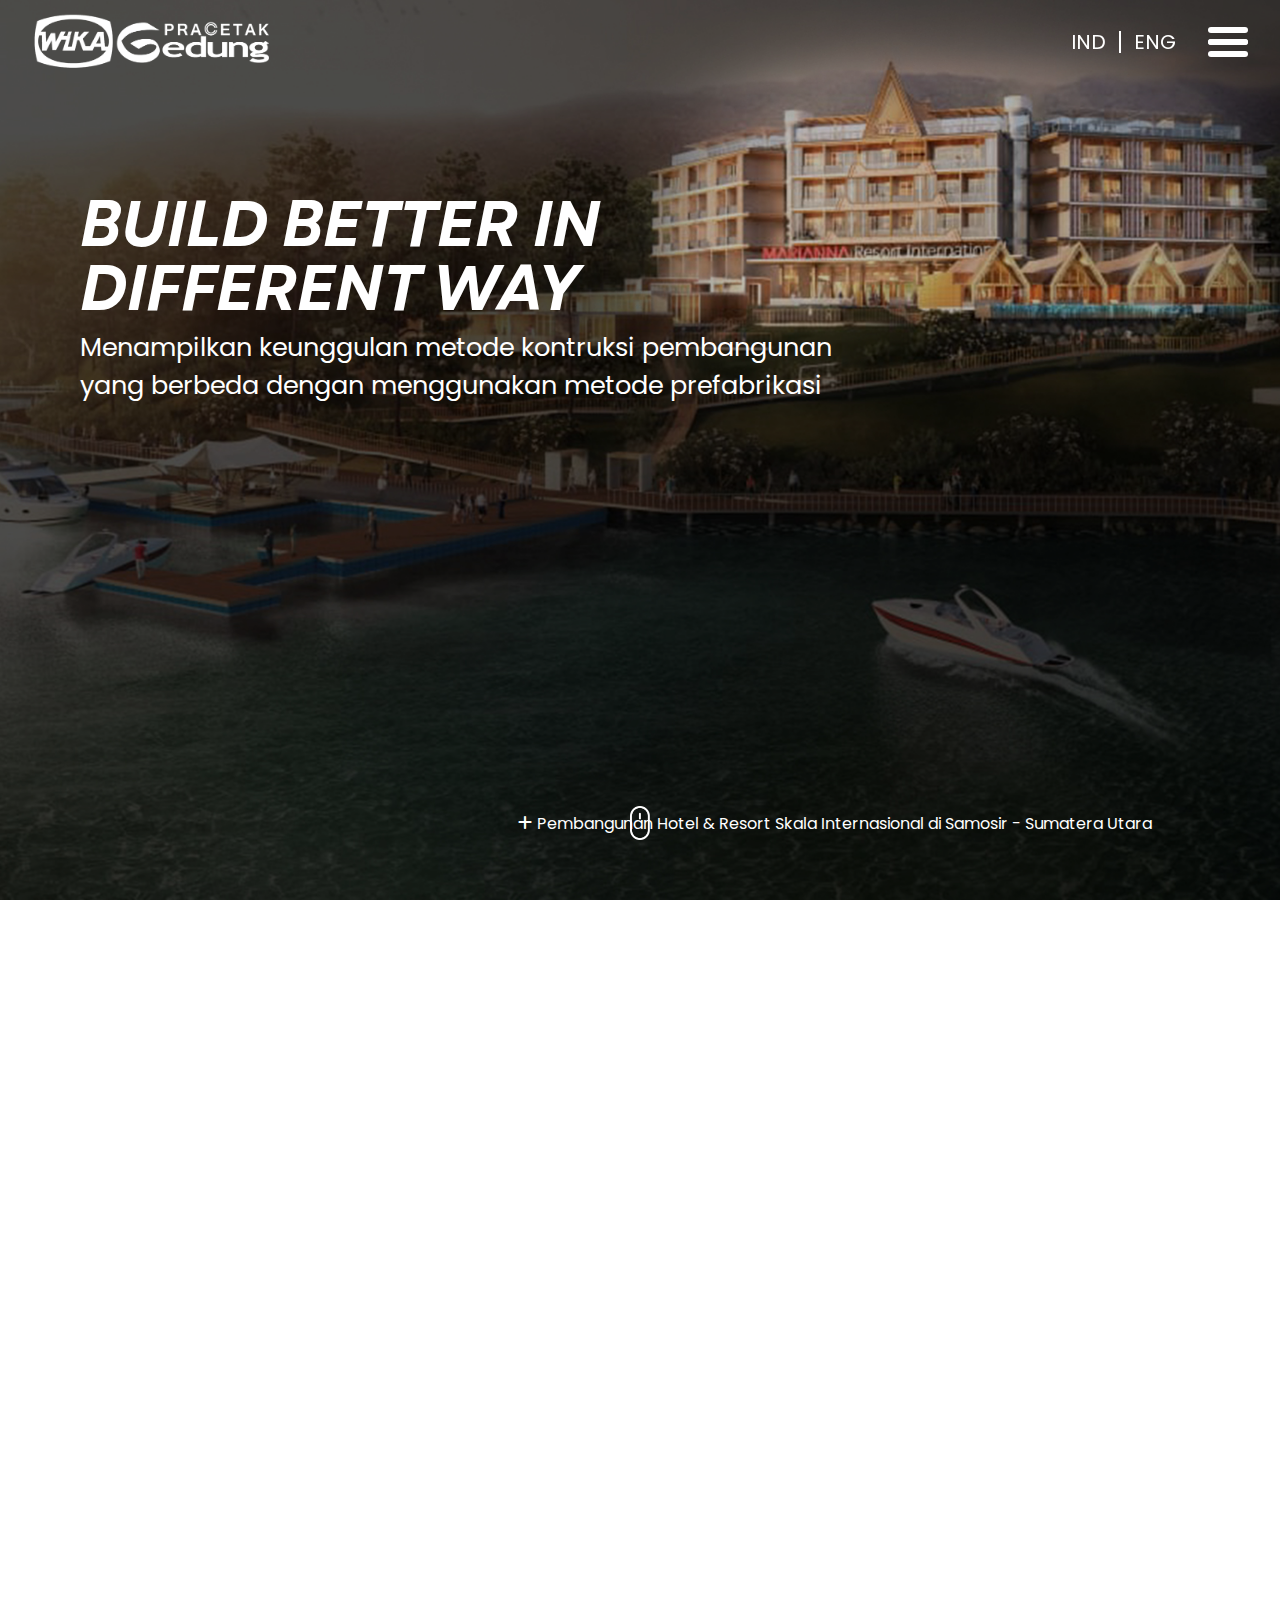
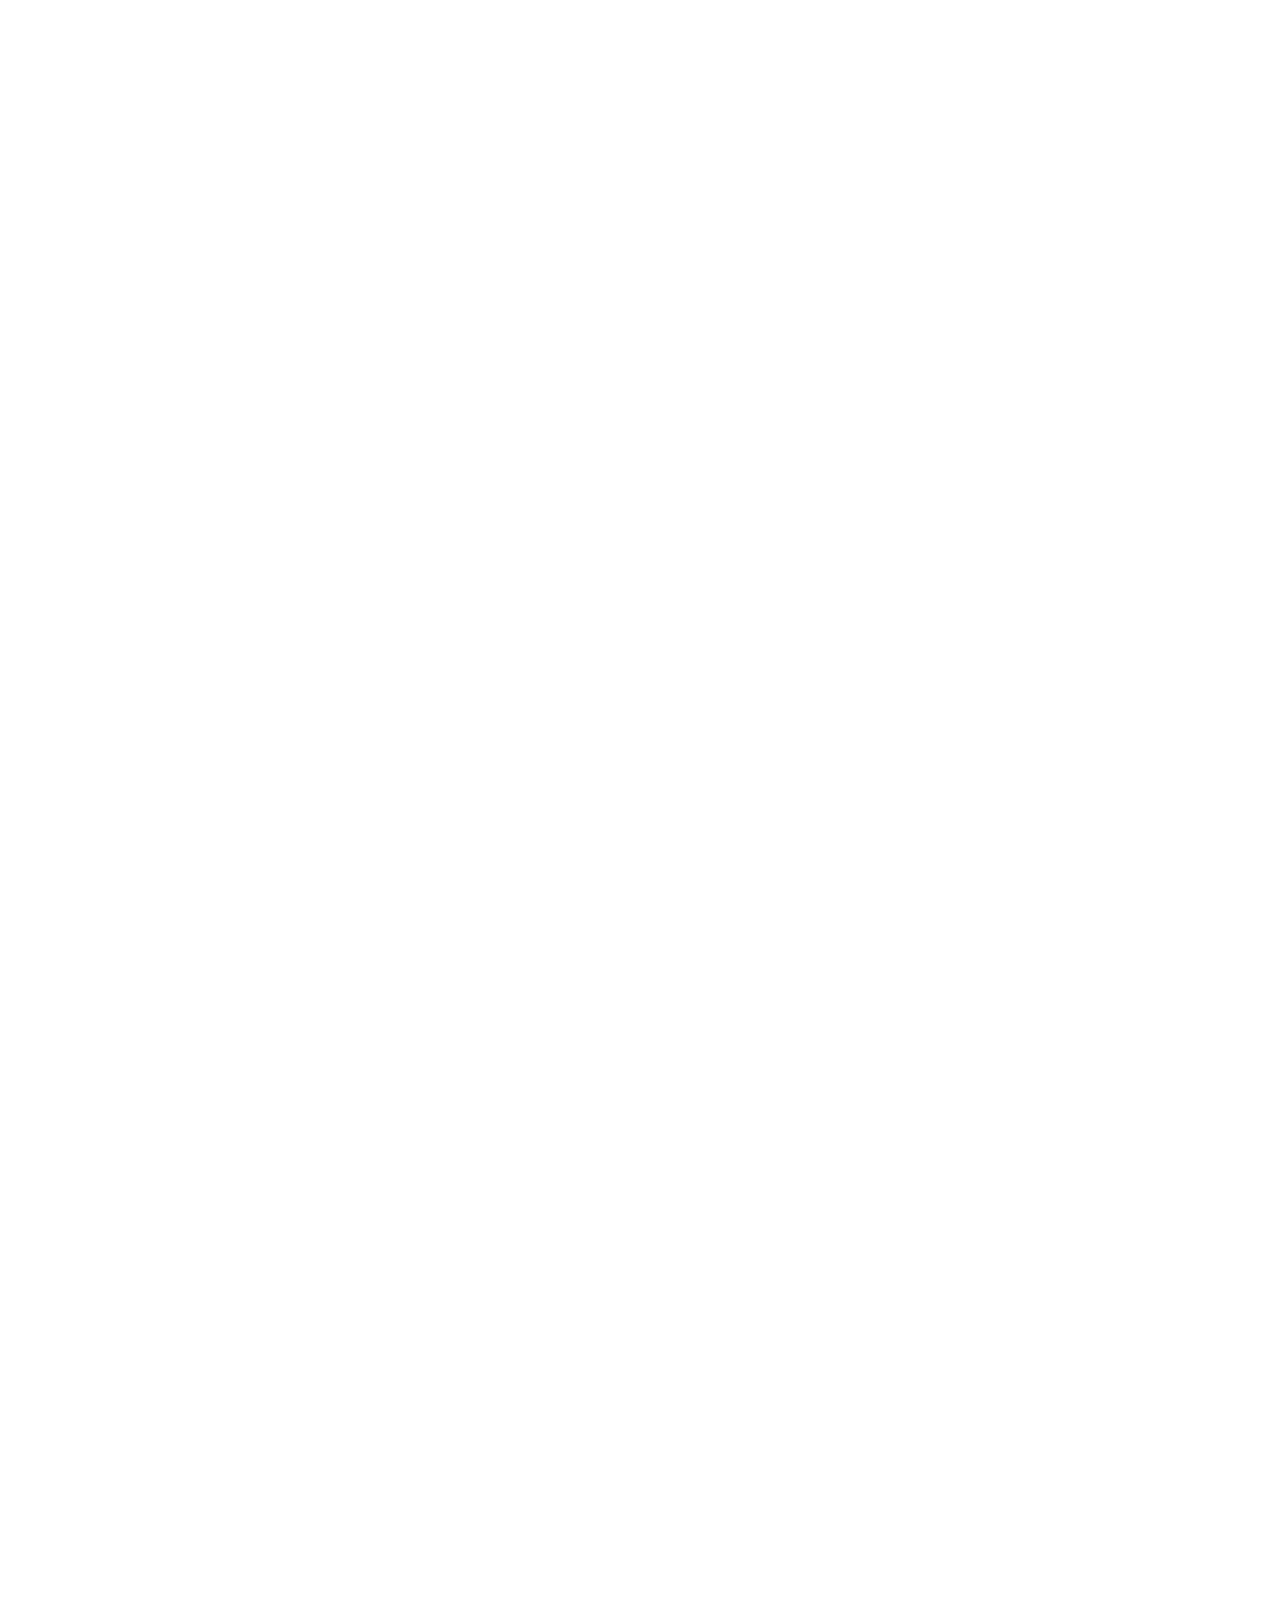
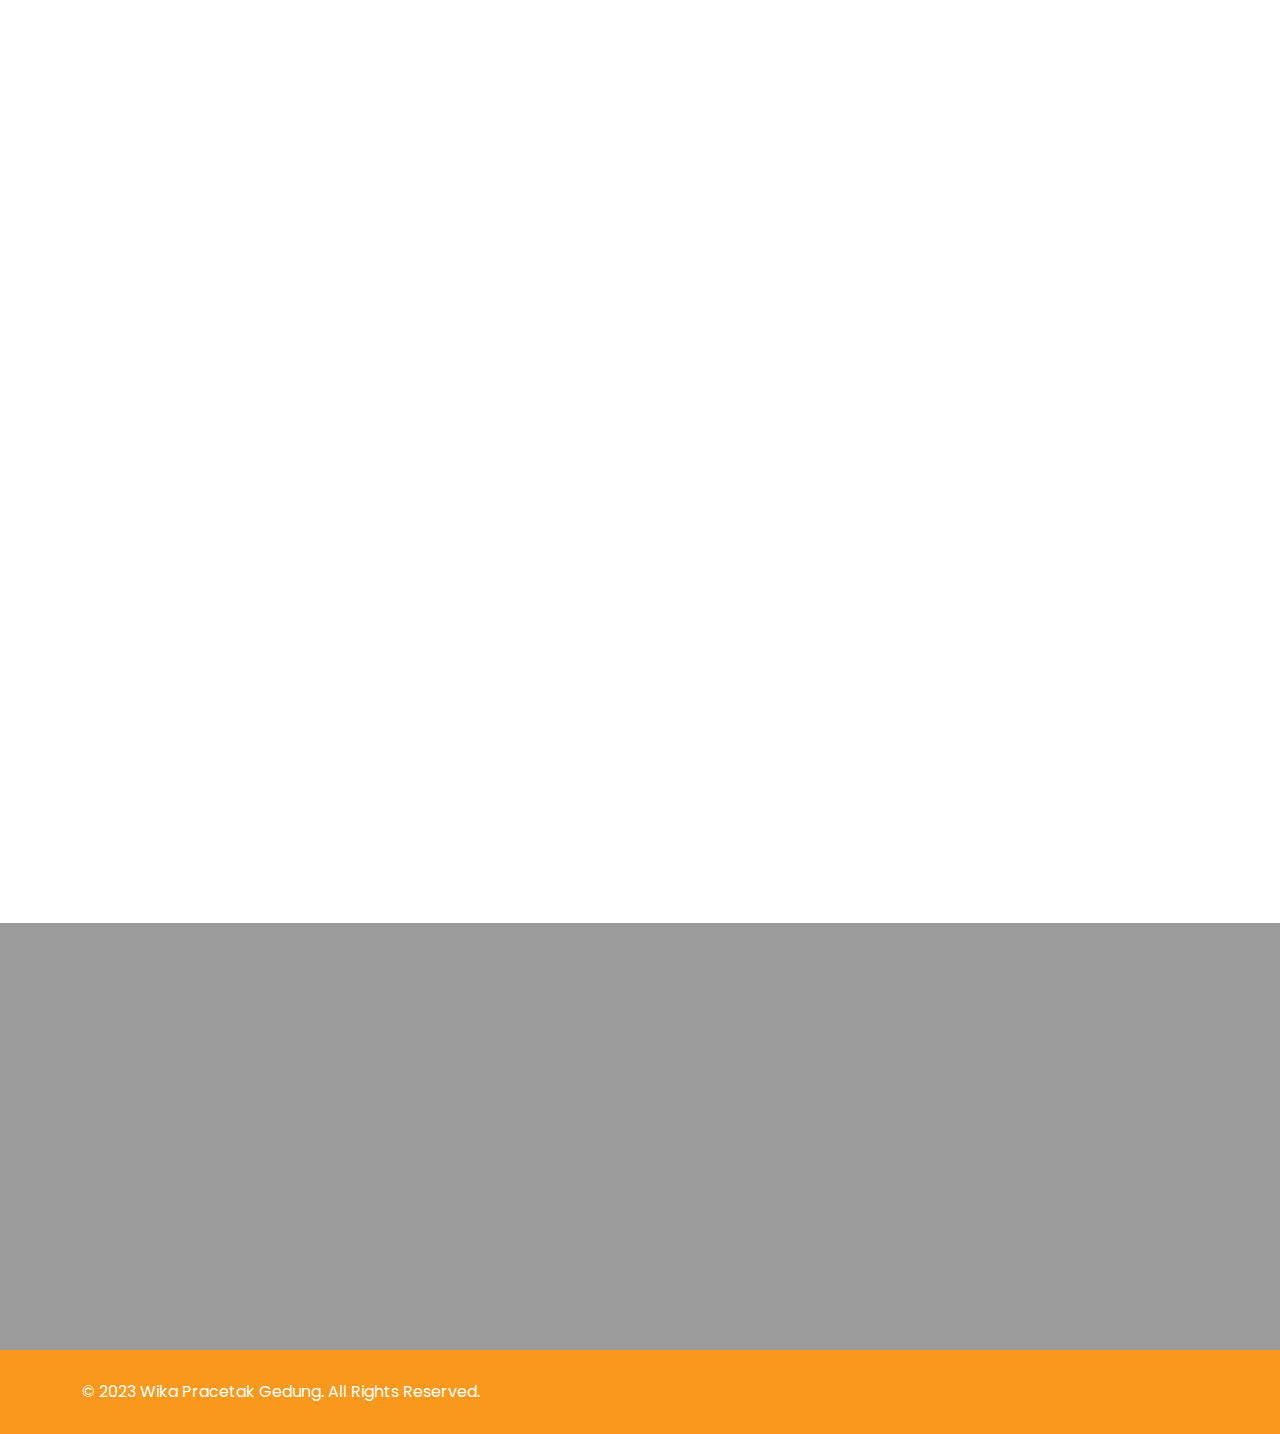
==== commit 168e4625: "update feedback" ====
--- a/docs/index.html
+++ b/docs/index.html
@@ -27,12 +27,24 @@
           <div class="logo-images"></div>
         </a>
 
-        <a href="javascript:void(0)" class="burger-menu">
-          <span></span>
-          <span></span>
-          <span></span>
-          <span></span>
-        </a>
+        <div class="menu-right">
+          <div class="language">
+            <a href="javascript:void(0)" type="button" class="language-btn">
+              <span class="language-text">IND</span>
+            </a>
+            <span class="separator"></span>
+            <a href="javascript:void(0)" type="button" class="language-btn">
+              <span class="language-text">ENG</span>
+            </a>
+          </div>
+
+          <a href="javascript:void(0)" class="burger-menu">
+            <span></span>
+            <span></span>
+            <span></span>
+            <span></span>
+          </a>
+        </div>
       </div>
 
       <div class="menu-list-container">
@@ -483,7 +495,7 @@
                 Lorem Ipsum Title
               </h4>
               <p class="media-content__desc">
-                Samarinda, 17 Desember 2021 - PT. Wijaya Karya Pracetak Gedung, salah satu perusahaan industri & jasa kontruksi pada bidang pracetak di Indonesia telah melaksanakan proses Groundbreaking ceremony Peletakan Batu Pertama atas pembangunan proyek Kompleks Ring 1 Tanjung Laong, Samarinda, Kalimantan Timur yang dilaksanakan pada hari Jumat (17/12).
+                Samarinda, 17 Desember 2021 - PT. Wijaya Karya Pracetak Gedung, salah satu perusahaan industri & jasa kontruksi pada bidang pracetak di Indonesia.
               </p>
             </div>
           </div>
@@ -499,6 +511,7 @@
                 Lorem Ipsum Title
               </h4>
               <p class="media-content__desc">
+                Samarinda, 17 Desember 2021 - PT. Wijaya Karya Pracetak Gedung, salah satu perusahaan industri & jasa kontruksi pada bidang pracetak di Indonesia telah melaksanakan proses Groundbreaking ceremony Peletakan Batu Pertama atas pembangunan proyek Kompleks Ring 1 Tanjung Laong, Samarinda, Kalimantan Timur yang dilaksanakan pada hari Jumat (17/12).
                 Samarinda, 17 Desember 2021 - PT. Wijaya Karya Pracetak Gedung, salah satu perusahaan industri & jasa kontruksi pada bidang pracetak di Indonesia telah melaksanakan proses Groundbreaking ceremony Peletakan Batu Pertama atas pembangunan proyek Kompleks Ring 1 Tanjung Laong, Samarinda, Kalimantan Timur yang dilaksanakan pada hari Jumat (17/12).
               </p>
             </div>
--- a/docs/assets/css/styles.min.css
+++ b/docs/assets/css/styles.min.css
@@ -1,2 +1,2 @@
-@import url(http://fonts.googleapis.com/css?family=Open+Sans:300italic,400italic,600italic,700italic,800italic,400,600,700,300,800);@-webkit-keyframes move{0%,to{bottom:2rem}50%{bottom:1rem}}@keyframes move{0%,to{bottom:2rem}50%{bottom:1rem}}@-webkit-keyframes visible{0%,to{opacity:0}50%{opacity:1}}@keyframes visible{0%,to{opacity:0}50%{opacity:1}}@font-face{font-family:'Helvetica';src:url(../fonts/Helvetica.eot);src:url(../fonts/Helvetica.eot?#iefix) format("embedded-opentype"),url(../fonts/Helvetica.woff2) format("woff2"),url(../fonts/Helvetica.woff) format("woff"),url(../fonts/Helvetica.ttf) format("truetype"),url(../fonts/Helvetica.svg#Helvetica) format("svg");font-weight:400;font-style:normal;font-display:swap}@font-face{font-family:'Helvetica-Bold';src:url(../fonts/Helvetica-Bold.eot);src:url(../fonts/Helvetica-Bold.eot?#iefix) format("embedded-opentype"),url(../fonts/Helvetica-Bold.woff2) format("woff2"),url(../fonts/Helvetica-Bold.woff) format("woff"),url(../fonts/Helvetica-Bold.ttf) format("truetype"),url(../fonts/Helvetica-Bold.svg#Helvetica-Bold) format("svg");font-weight:700;font-style:normal;font-display:swap}@font-face{font-family:'MyriadPro';src:url(../fonts/MyriadPro-Regular.eot);src:url(../fonts/MyriadPro-Regular.eot?#iefix) format("embedded-opentype"),url(../fonts/MyriadPro-Regular.woff2) format("woff2"),url(../fonts/MyriadPro-Regular.woff) format("woff"),url(../fonts/MyriadPro-Regular.ttf) format("truetype"),url(../fonts/MyriadPro-Regular.svg#MyriadPro-Regular) format("svg");font-weight:400;font-style:normal;font-display:swap}@font-face{font-family:'MyriadPro-Light';src:url(../fonts/MyriadPro-Light.eot);src:url(../fonts/MyriadPro-Light.eot?#iefix) format("embedded-opentype"),url(../fonts/MyriadPro-Light.woff2) format("woff2"),url(../fonts/MyriadPro-Light.woff) format("woff"),url(../fonts/MyriadPro-Light.ttf) format("truetype"),url(../fonts/MyriadPro-Light.svg#MyriadPro-Light) format("svg");font-weight:300;font-style:normal;font-display:swap}@font-face{font-family:'MyriadPro-Bold';src:url(../fonts/MyriadPro-Bold.eot);src:url(../fonts/MyriadPro-Bold.eot?#iefix) format("embedded-opentype"),url(../fonts/MyriadPro-Bold.woff2) format("woff2"),url(../fonts/MyriadPro-Bold.woff) format("woff"),url(../fonts/MyriadPro-Bold.ttf) format("truetype"),url(../fonts/MyriadPro-Bold.svg#MyriadPro-Bold) format("svg");font-weight:700;font-style:normal;font-display:swap}@font-face{font-family:'Poppins-Light';src:url(../fonts/Poppins-Light.eot);src:url(../fonts/Poppins-Light.eot?#iefix) format("embedded-opentype"),url(../fonts/Poppins-Light.woff2) format("woff2"),url(../fonts/Poppins-Light.woff) format("woff");font-weight:400;font-style:normal;font-display:swap}@font-face{font-family:'Poppins-Regular';src:url(../fonts/Poppins-Regular.eot);src:url(../fonts/Poppins-Regular.eot?#iefix) format("embedded-opentype"),url(../fonts/Poppins-Regular.woff2) format("woff2"),url(../fonts/Poppins-Regular.woff) format("woff");font-weight:400;font-style:normal;font-display:swap}@font-face{font-family:'Poppins-Medium';src:url(../fonts/Poppins-Medium.eot);src:url(../fonts/Poppins-Medium.eot?#iefix) format("embedded-opentype"),url(../fonts/Poppins-Medium.woff2) format("woff2"),url(../fonts/Poppins-Medium.woff) format("woff");font-weight:400;font-style:normal;font-display:swap}@font-face{font-family:'Poppins-Bold';src:url(../fonts/Poppins-Bold.eot);src:url(../fonts/Poppins-Bold.eot?#iefix) format("embedded-opentype"),url(../fonts/Poppins-Bold.woff2) format("woff2"),url(../fonts/Poppins-Bold.woff) format("woff");font-weight:400;font-style:normal;font-display:swap}@font-face{font-family:'Gogh-Bold';src:url(../fonts/Gogh-Bold.eot);src:url(../fonts/Gogh-Bold.eot?#iefix) format("embedded-opentype"),url(../fonts/Gogh-Bold.woff2) format("woff2"),url(../fonts/Gogh-Bold.woff) format("woff"),url(../fonts/Gogh-Bold.ttf) format("truetype");font-weight:700;font-style:normal;font-display:swap}@font-face{font-family:'Gogh-BoldItalic';src:url(../fonts/Gogh-BoldItalic.eot);src:url(../fonts/Gogh-BoldItalic.eot?#iefix) format("embedded-opentype"),url(../fonts/Gogh-BoldItalic.woff2) format("woff2"),url(../fonts/Gogh-BoldItalic.woff) format("woff"),url(../fonts/Gogh-BoldItalic.ttf) format("truetype");font-weight:700;font-style:italic;font-display:swap}@font-face{font-family:'Gogh-Regular';src:url(../fonts/Gogh-Regular.eot);src:url(../fonts/Gogh-Regular.eot?#iefix) format("embedded-opentype"),url(../fonts/Gogh-Regular.woff2) format("woff2"),url(../fonts/Gogh-Regular.woff) format("woff"),url(../fonts/Gogh-Regular.ttf) format("truetype");font-weight:400;font-style:normal;font-display:swap}.slick-arrow{transition:all .5s;background:rgba(29,40,58,.5);height:40px;width:40px;border-radius:2px}@media (max-width:767px){.slick-arrow{height:30px;width:30px}}.slick-next,.slick-prev{z-index:2}.slick-next::before,.slick-prev::before{display:inline-block;font-style:normal;font-variant:normal;text-rendering:auto;font-family:"Font Awesome 6 Free";font-size:1rem;-webkit-font-smoothing:antialiased}@media (max-width:767px){.slick-next::before,.slick-prev::before{font-size:.8rem}}.slick-next:focus,.slick-next:hover,.slick-prev:focus,.slick-prev:hover{background:rgba(29,40,58,.7)}.slick-prev{left:25px}@media (max-width:767px){.slick-prev{left:15px}}.slick-prev::before{content:"\f053"}.slick-next{right:25px}@media (max-width:767px){.slick-next{right:15px}}.slick-next::before{content:"\f054"}.slick-mobile{margin-left:0;margin-right:0}.slick-mobile .slick-slide{padding:0 .4rem}html{scroll-behavior:smooth}body{background:#fff;color:#4e4e4e;margin:0}h1,h2,h3,h4,h5,p{color:#171a3f}.section-title .bold,.section-title.bold,h1 .bold,h1.bold,h2 .bold,h2.bold,h3 .bold,h3.bold,h4 .bold,h4.bold,h5 .bold,h5.bold{font-family:'Helvetica-Bold'}p{font-family:'Poppins-Regular'}a{font-family:'MyriadPro'}.section-container{scroll-margin-top:100px;margin-top:5rem}.section-title,body,h1,h2,h3,h4,h5{font-family:'Helvetica'}.section-title{font-size:40px;margin-bottom:2rem}#Header::after{content:"";display:block;position:fixed;left:0;right:80px;top:20px;bottom:0;width:40px;height:40px;margin-left:auto;border-radius:40px;background-color:rgba(221,221,221,.9);transition:.25s ease-in-out;opacity:0;visibility:hidden;-webkit-transform-origin:top 7.8vw;transform-origin:top 7.8vw;z-index:999}#Header .header-menu,#Header.show::after{top:0;width:100%;transition:.2s ease-in-out}#Header.show::after{border-radius:0;right:0;height:100%;visibility:visible;opacity:1}#Header.show .header-menu{overflow-y:auto;height:100vh}#Header.show .header-menu,#Header.show .header-menu.on-scroll{background-color:transparent;box-shadow:none}#Header .header-menu.on-scroll .menu-logo .logo-images,#Header.show .header-menu .menu-logo .logo-images{background-image:url(../images/wika-logo.png)}#Header .header-menu{position:fixed;z-index:9999;padding:.6rem 2rem}#Header .header-menu::-webkit-scrollbar{display:none}@media (max-width:767px){#Header .header-menu{padding:0}}#Header .header-menu.on-scroll{background-color:#fff;box-shadow:rgba(149,157,165,.2) 0 8px 24px;transition:.3s ease-in-out}#Header .header-menu.on-scroll .burger-menu span{background:#171a3f}#Header .header-menu .menu-container{display:-webkit-flex;display:-ms-flexbox;display:flex;-webkit-flex:1;-ms-flex:1;flex:1;-webkit-justify-content:space-between;-ms-flex-pack:justify;justify-content:space-between;-webkit-align-items:center;-ms-flex-align:center;align-items:center}@media (max-width:767px){#Header .header-menu .menu-container{padding:.7rem 1rem}}#Header .header-menu .menu-logo{display:inline-block;max-width:240px;width:100%}@media (max-width:767px){#Header .header-menu .menu-logo{max-width:140px}}#Header .header-menu .menu-logo .logo-images{display:block;background-image:url(../images/wika-logo-white.png);background-repeat:no-repeat;background-position:center;background-size:cover;width:100%;height:64px}@media (max-width:767px){#Header .header-menu .menu-logo .logo-images{height:36px}}#Header .header-menu .burger-menu{width:40px;height:30px;position:relative;-webkit-transform:rotate(0deg);transform:rotate(0deg);transition:.5s ease-in-out;cursor:pointer}@media (max-width:767px){#Header .header-menu .burger-menu{width:30px;height:22px}}#Header .header-menu .burger-menu span{display:block;position:absolute;height:6px;width:100%;background-color:#fff;border-radius:9px;opacity:1;left:0;-webkit-transform:rotate(0deg);transform:rotate(0deg);transition:.25s ease-in-out}@media (max-width:767px){#Header .header-menu .burger-menu span{height:4px}}#Header .header-menu .burger-menu span:nth-child(1){top:0}#Header .header-menu .burger-menu span:nth-child(2),#Header .header-menu .burger-menu span:nth-child(3){top:12px}@media (max-width:767px){#Header .header-menu .burger-menu span:nth-child(2),#Header .header-menu .burger-menu span:nth-child(3){top:9px}}#Header .header-menu .burger-menu span:nth-child(4){top:24px}@media (max-width:767px){#Header .header-menu .burger-menu span:nth-child(4){top:18px}}#Header .header-menu .burger-menu.open span{background:#171a3f}#Header .header-menu .burger-menu.open span:nth-child(1){top:18px;width:0%;left:50%}#Header .header-menu .burger-menu.open span:nth-child(2){-webkit-transform:rotate(45deg);transform:rotate(45deg)}#Header .header-menu .burger-menu.open span:nth-child(3){-webkit-transform:rotate(-45deg);transform:rotate(-45deg)}#Header .header-menu .burger-menu.open span:nth-child(4){top:18px;width:0%;left:50%}.menu-list-container{display:-webkit-flex;display:-ms-flexbox;display:flex;-webkit-flex-direction:column;-ms-flex-direction:column;flex-direction:column;-webkit-align-items:flex-end;-ms-flex-align:end;align-items:flex-end;visibility:hidden;opacity:0;transition:.25s ease-in-out;height:100%;max-height:0}@media (max-width:767px){.menu-list-container{display:block;overflow-y:hidden;transition:max-height .6s,padding .6s;max-height:0;padding:0 .5rem}}.menu-list-container.show{opacity:1;visibility:visible;max-height:100vh;padding:2rem 1rem}@media (max-width:767px){.menu-list-container.show{max-height:80vh;overflow-y:auto;padding:1rem}}.menu-list-container a{font-family:'Poppins-Regular';text-transform:capitalize;font-size:1.4rem}.menu-list-container .menu-level-1{text-align:right;padding:0 1rem;margin-bottom:1.6rem}@media (max-width:767px){.menu-list-container .menu-level-1{padding:.4rem .6rem;margin-bottom:1rem}}.menu-list-container .menu-level-1 a{display:block;text-decoration:none;color:#001429}.menu-list-container .menu-level-1 .menu-icon.show,.menu-list-container .menu-level-1 a span{display:inline-block}.menu-list-container .menu-level-1 a.active,.menu-list-container .menu-level-1 a:hover{color:#ef8122;transition:ease .3s}.menu-list-container .menu-level-1 .menu-icon{margin-left:6px;display:none}.menu-list-container .menu-level-2{display:none;text-align:right;min-width:10rem;padding:0;margin:0;list-style:none;border-radius:.375rem;margin-top:.5rem}.menu-list-container .menu-level-2 li{padding:.5rem 0;margin-right:2rem}.menu-list-container .menu-level-2 li a{display:-webkit-flex;display:-ms-flexbox;display:flex;-webkit-align-items:center;-ms-flex-align:center;align-items:center;-webkit-justify-content:space-between;-ms-flex-pack:justify;justify-content:space-between}.menu-list-container .menu-level-2 li a span{display:block;-webkit-flex:1;-ms-flex:1;flex:1}.menu-list-container .menu-level-2 li a .menu-icon{padding-left:1rem}#Banner{position:relative}#Banner .animate__animated.animate__bounce,#Banner .animate__fadeIn{--animate-duration:2s}#Banner .btn-scroll-down,#Banner .btn-scroll-down i{-webkit-animation-duration:1.5s;animation-duration:1.5s;-webkit-animation-iteration-count:infinite;animation-iteration-count:infinite;-webkit-animation-timing-function:ease;animation-timing-function:ease}#Banner .btn-scroll-down{position:absolute;display:-webkit-flex;display:-ms-flexbox;display:flex;-webkit-flex-direction:column;-ms-flex-direction:column;flex-direction:column;-webkit-align-items:center;-ms-flex-align:center;align-items:center;-webkit-justify-content:center;-ms-flex-pack:center;justify-content:center;text-decoration:none;bottom:2rem;left:50%;margin:auto;-webkit-transform:translateX(-50%);transform:translateX(-50%);-webkit-animation-name:move;animation-name:move}#Banner .btn-scroll-down img{width:20px;height:auto}#Banner .btn-scroll-down i{color:#fff;font-size:1.2rem;opacity:0;-webkit-animation-name:visible;animation-name:visible}#Banner .btn-scroll-down i:last-child{margin-top:-10px;-webkit-animation-duration:1.5s;animation-duration:1.5s}.banner-container .slick-arrow{opacity:0}@media (max-width:767px){.banner-container .slick-arrow{opacity:1}}.banner-container:hover .slick-arrow,.images-container-overlay:hover .overlay-text{opacity:1}.banner-items{position:relative;height:100vh}@media (max-width:767px){.banner-items{height:70vh}}#Project .project-slider__container::before,.banner-items__images{background-position:center;background-repeat:no-repeat;background-size:cover}.banner-items__images{height:100%}.banner-items__images::before{content:'';position:absolute;left:0;right:0;top:0;bottom:0;background-color:rgba(0,0,0,.25)}.banner-items__text-container{position:absolute;top:0;bottom:0;left:0;right:0;margin-top:15%;padding-left:5rem;padding-right:5rem;max-width:58rem}@media (max-width:767px){.banner-items__text-container{padding-left:1rem;padding-right:1rem;max-width:100%;-webkit-align-items:flex-end;-ms-flex-align:end;align-items:flex-end;margin-top:50%;margin-bottom:2rem}}.banner-items__title{font-family:'Gogh-BoldItalic';display:block;color:#fff;font-size:4rem;line-height:4rem;margin-bottom:.5rem;text-transform:uppercase}@media (max-width:767px){.banner-items__title{font-size:2rem;line-height:2rem;margin-bottom:2rem}}.banner-items__desc{font-family:'Poppins-Regular';color:#fff;font-size:1.6rem}@media (max-width:767px){.banner-items__desc{font-size:1.2rem}}.banner-items__project-name{color:#fff;position:absolute;bottom:4rem;right:8rem;font-family:'Poppins-Regular'}@media (max-width:767px){.banner-items__project-name{right:1rem;left:1rem;bottom:2rem;font-size:14px}}.about-desc{font-size:18px;text-align:justify;font-weight:600;font-family:'Poppins-Regular'}.about-desc .highlight{color:#f57e20;font-family:'Poppins-Medium';font-style:italic;font-weight:700}.about-image-container{margin-right:2rem}.about-image{width:479px;height:auto}@media (max-width:767px){.about-image{width:200px;margin:auto;margin-bottom:1rem}}#Product{margin-top:10rem;margin-bottom:10rem}#Product .product-images{transition:ease-in .2s}@media (max-width:767px){#Product .product-images{-webkit-filter:none;filter:none}}#Product .product-main{width:92%;margin:auto}@media (max-width:767px){#Product .product-main{width:200px;margin-bottom:1rem}}#Project *{min-height:0;min-width:0}#Project .project-slider__container,.images-container-overlay{position:relative;display:-webkit-flex;display:-ms-flexbox;display:flex}#Project .project-slider__container{height:90vh;-webkit-align-items:flex-end;-ms-flex-align:end;align-items:flex-end;padding-bottom:4rem}@media (max-width:767px){#Project .project-slider__container{height:500px}}#Project .project-slider__container::before{content:"";position:absolute;top:0;right:0;bottom:0;left:0;opacity:.4;background-image:url(../images/bg-our-project.jpg)}#Project .project-images-container{border-radius:68px}#Project .project-images-container.lt1 .images-container-overlay{-webkit-transform:translate(10%,0) scale(.75);transform:translate(10%,0) scale(.75)}#Project .project-images-container.rt1 .images-container-overlay{-webkit-transform:translate(-10%,0) scale(.75);transform:translate(-10%,0) scale(.75)}#Project .images-container-overlay{transition:all .4s ease;border-radius:21%;margin:0 8px}@media (max-width:767px){#Project .images-container-overlay{border-radius:20px}}#Project .images-container-overlay .overlay-text{font-size:1.6rem}#Project .slider-project{width:100%}#Project .slick-arrow{background:#1d283a}#Project .slick-center .images-container-overlay{transition:all .4s ease}#Media .section-title{margin-bottom:4rem}#Media .media-container{margin:0 auto 2rem}#Media .media-content__container{padding:2rem;border-radius:2rem;background-color:#f4f4f4;margin:0 .5rem}@media (max-width:767px){#Media .media-content__container{display:block}}#Media .media-content__title{font-family:'Poppins-Medium';font-size:1.6rem;text-align:center;margin-top:2rem}@media (max-width:767px){#Media .media-content__title{margin-top:1rem}}#Media .media-content__desc{font-family:'Poppins-Regular';margin-top:.5rem;text-align:justify}#Media .media-images{width:100%;height:300px;background-position:center;background-repeat:no-repeat;background-size:cover}#Media .media-images-container{border-radius:26px}@media (max-width:767px){#Media .media-images-container{margin-right:0}}#Media .slick-next{right:-45px}@media (max-width:767px){#Media .slick-next{right:0}}#Media .slick-prev{left:-45px}@media (max-width:767px){#Media .slick-prev{left:0}}.images-container-overlay{overflow:hidden;border-radius:42px;-webkit-justify-content:center;-ms-flex-pack:center;justify-content:center}.images-container-overlay .overlay-text,.social-media-container{display:-webkit-flex;display:-ms-flexbox;display:flex;-webkit-align-items:center;-ms-flex-align:center;align-items:center}.images-container-overlay .overlay-text{text-align:center;position:absolute;width:100%;height:100%;top:0;font-size:1.4rem;padding:.5rem;-webkit-justify-content:center;-ms-flex-pack:center;justify-content:center;opacity:0;transition:all .4s ease;background-color:rgba(0,0,0,.5)}#FooterMenu{background-color:#9b9b9b;padding:2rem 0}#FooterMenu ul{list-style-type:none}#FooterMenu ul li{padding:4px 0;border-bottom:1px dotted #4d4d4d}#FooterMenu a{text-decoration:none}#FooterMenu a,#FooterMenu p,.images-container-overlay .overlay-text{font-family:'Poppins-Regular';color:#fff}#FooterMenu .widget ul{padding:20px 0 40px}#FooterMenu .widget p{margin-top:1rem;text-align:justify}#FooterMenu .footer-menu-title{text-transform:uppercase;font-weight:600}.social-media-container{-webkit-justify-content:flex-end;-ms-flex-pack:end;justify-content:flex-end;margin-top:-3rem}@media (max-width:767px){.social-media-container{margin-top:1rem;-webkit-justify-content:flex-start;-ms-flex-pack:start;justify-content:flex-start}}.social-media-container .separator{width:4px;height:30px;background-color:#fff;margin:0 1rem}@media (max-width:767px){.social-media-container .separator{margin:0 .8rem}}.social-media-link{display:inline-block;font-size:2rem;margin-right:12px}@media (max-width:767px){.social-media-link{font-size:1.6rem;margin-right:4px}}.social-media-link:last-child{margin-right:0}.social-media-account a{font-size:22px;font-family:'Poppins-Regular';font-weight:600;letter-spacing:1px}@media (max-width:767px){.social-media-account a{font-size:14px}}.copyright{background-color:#f8991d;padding:30px 0}.copyright p{margin-bottom:0;color:#fff}.scroll-top{opacity:0;position:fixed;right:2rem;bottom:2rem;cursor:pointer;background-color:#f57e20;padding:.6rem;display:-webkit-flex;display:-ms-flexbox;display:flex;border-radius:2px;transition:all .5s ease}.scroll-top.show{opacity:1}
+@import url(http://fonts.googleapis.com/css?family=Open+Sans:300italic,400italic,600italic,700italic,800italic,400,600,700,300,800);@-webkit-keyframes move{0%,to{bottom:2rem}50%{bottom:1rem}}@keyframes move{0%,to{bottom:2rem}50%{bottom:1rem}}@-webkit-keyframes visible{0%,to{opacity:0}50%{opacity:1}}@keyframes visible{0%,to{opacity:0}50%{opacity:1}}@font-face{font-family:'Helvetica';src:url(../fonts/Helvetica.eot);src:url(../fonts/Helvetica.eot?#iefix) format("embedded-opentype"),url(../fonts/Helvetica.woff2) format("woff2"),url(../fonts/Helvetica.woff) format("woff"),url(../fonts/Helvetica.ttf) format("truetype"),url(../fonts/Helvetica.svg#Helvetica) format("svg");font-weight:400;font-style:normal;font-display:swap}@font-face{font-family:'Helvetica-Bold';src:url(../fonts/Helvetica-Bold.eot);src:url(../fonts/Helvetica-Bold.eot?#iefix) format("embedded-opentype"),url(../fonts/Helvetica-Bold.woff2) format("woff2"),url(../fonts/Helvetica-Bold.woff) format("woff"),url(../fonts/Helvetica-Bold.ttf) format("truetype"),url(../fonts/Helvetica-Bold.svg#Helvetica-Bold) format("svg");font-weight:700;font-style:normal;font-display:swap}@font-face{font-family:'MyriadPro';src:url(../fonts/MyriadPro-Regular.eot);src:url(../fonts/MyriadPro-Regular.eot?#iefix) format("embedded-opentype"),url(../fonts/MyriadPro-Regular.woff2) format("woff2"),url(../fonts/MyriadPro-Regular.woff) format("woff"),url(../fonts/MyriadPro-Regular.ttf) format("truetype"),url(../fonts/MyriadPro-Regular.svg#MyriadPro-Regular) format("svg");font-weight:400;font-style:normal;font-display:swap}@font-face{font-family:'MyriadPro-Light';src:url(../fonts/MyriadPro-Light.eot);src:url(../fonts/MyriadPro-Light.eot?#iefix) format("embedded-opentype"),url(../fonts/MyriadPro-Light.woff2) format("woff2"),url(../fonts/MyriadPro-Light.woff) format("woff"),url(../fonts/MyriadPro-Light.ttf) format("truetype"),url(../fonts/MyriadPro-Light.svg#MyriadPro-Light) format("svg");font-weight:300;font-style:normal;font-display:swap}@font-face{font-family:'MyriadPro-Bold';src:url(../fonts/MyriadPro-Bold.eot);src:url(../fonts/MyriadPro-Bold.eot?#iefix) format("embedded-opentype"),url(../fonts/MyriadPro-Bold.woff2) format("woff2"),url(../fonts/MyriadPro-Bold.woff) format("woff"),url(../fonts/MyriadPro-Bold.ttf) format("truetype"),url(../fonts/MyriadPro-Bold.svg#MyriadPro-Bold) format("svg");font-weight:700;font-style:normal;font-display:swap}@font-face{font-family:'Poppins-Light';src:url(../fonts/Poppins-Light.eot);src:url(../fonts/Poppins-Light.eot?#iefix) format("embedded-opentype"),url(../fonts/Poppins-Light.woff2) format("woff2"),url(../fonts/Poppins-Light.woff) format("woff");font-weight:400;font-style:normal;font-display:swap}@font-face{font-family:'Poppins-Regular';src:url(../fonts/Poppins-Regular.eot);src:url(../fonts/Poppins-Regular.eot?#iefix) format("embedded-opentype"),url(../fonts/Poppins-Regular.woff2) format("woff2"),url(../fonts/Poppins-Regular.woff) format("woff");font-weight:400;font-style:normal;font-display:swap}@font-face{font-family:'Poppins-Medium';src:url(../fonts/Poppins-Medium.eot);src:url(../fonts/Poppins-Medium.eot?#iefix) format("embedded-opentype"),url(../fonts/Poppins-Medium.woff2) format("woff2"),url(../fonts/Poppins-Medium.woff) format("woff");font-weight:400;font-style:normal;font-display:swap}@font-face{font-family:'Poppins-Bold';src:url(../fonts/Poppins-Bold.eot);src:url(../fonts/Poppins-Bold.eot?#iefix) format("embedded-opentype"),url(../fonts/Poppins-Bold.woff2) format("woff2"),url(../fonts/Poppins-Bold.woff) format("woff");font-weight:400;font-style:normal;font-display:swap}@font-face{font-family:'Gogh-Bold';src:url(../fonts/Gogh-Bold.eot);src:url(../fonts/Gogh-Bold.eot?#iefix) format("embedded-opentype"),url(../fonts/Gogh-Bold.woff2) format("woff2"),url(../fonts/Gogh-Bold.woff) format("woff"),url(../fonts/Gogh-Bold.ttf) format("truetype");font-weight:700;font-style:normal;font-display:swap}@font-face{font-family:'Gogh-BoldItalic';src:url(../fonts/Gogh-BoldItalic.eot);src:url(../fonts/Gogh-BoldItalic.eot?#iefix) format("embedded-opentype"),url(../fonts/Gogh-BoldItalic.woff2) format("woff2"),url(../fonts/Gogh-BoldItalic.woff) format("woff"),url(../fonts/Gogh-BoldItalic.ttf) format("truetype");font-weight:700;font-style:italic;font-display:swap}@font-face{font-family:'Gogh-Regular';src:url(../fonts/Gogh-Regular.eot);src:url(../fonts/Gogh-Regular.eot?#iefix) format("embedded-opentype"),url(../fonts/Gogh-Regular.woff2) format("woff2"),url(../fonts/Gogh-Regular.woff) format("woff"),url(../fonts/Gogh-Regular.ttf) format("truetype");font-weight:400;font-style:normal;font-display:swap}.slick-arrow{transition:all .5s;background:rgba(29,40,58,.5);height:40px;width:40px;border-radius:2px}@media (max-width:767px){.slick-arrow{height:30px;width:30px}}.slick-next,.slick-prev{z-index:2}.slick-next::before,.slick-prev::before{display:inline-block;font-style:normal;font-variant:normal;text-rendering:auto;font-family:"Font Awesome 6 Free";font-size:1rem;-webkit-font-smoothing:antialiased}@media (max-width:767px){.slick-next::before,.slick-prev::before{font-size:.8rem}}.slick-next:focus,.slick-next:hover,.slick-prev:focus,.slick-prev:hover{background:rgba(29,40,58,.7)}.slick-prev{left:25px}@media (max-width:767px){.slick-prev{left:15px}}.slick-prev::before{content:"\f053"}.slick-next{right:25px}@media (max-width:767px){.slick-next{right:15px}}.slick-next::before{content:"\f054"}.slick-mobile{margin-left:0;margin-right:0}.slick-mobile .slick-slide{padding:0 .4rem}html{scroll-behavior:smooth}body{background:#fff;color:#4e4e4e;margin:0}h1,h2,h3,h4,h5,p{color:#171a3f}.section-title .bold,.section-title.bold,h1 .bold,h1.bold,h2 .bold,h2.bold,h3 .bold,h3.bold,h4 .bold,h4.bold,h5 .bold,h5.bold{font-family:'Helvetica-Bold'}p{font-family:'Poppins-Regular'}a{font-family:'MyriadPro'}.section-container{scroll-margin-top:100px;margin-top:5rem}.section-title,body,h1,h2,h3,h4,h5{font-family:'Helvetica'}.section-title{font-size:40px;margin-bottom:2rem}#Header::after{content:"";display:block;position:fixed;left:0;right:80px;top:20px;bottom:0;width:40px;height:40px;margin-left:auto;border-radius:40px;background-color:rgba(221,221,221,.9);transition:.25s ease-in-out;opacity:0;visibility:hidden;-webkit-transform-origin:top 7.8vw;transform-origin:top 7.8vw;z-index:999}#Header .header-menu,#Header.show::after{top:0;width:100%;transition:.2s ease-in-out}#Header.show::after{border-radius:0;right:0;height:100%;visibility:visible;opacity:1}#Header.show .header-menu{overflow-y:auto;height:100vh}#Header.show .header-menu,#Header.show .header-menu.on-scroll{background-color:transparent;box-shadow:none}#Header.show .header-menu .menu-logo .logo-images{background-image:url(../images/wika-logo.png)}#Header.show .header-menu .menu-right .separator{background-color:#001429}#Header.show .header-menu .language{opacity:1}#Header .header-menu.on-scroll .language-btn,#Header.show .header-menu .language-btn{color:#001429}#Header .header-menu{position:fixed;z-index:9999;padding:.6rem 2rem}#Header .header-menu::-webkit-scrollbar{display:none}@media (max-width:767px){#Header .header-menu{padding:0}}#Header .header-menu.on-scroll{background-color:#fff;box-shadow:rgba(149,157,165,.2) 0 8px 24px;transition:.3s ease-in-out}#Header .header-menu.on-scroll .burger-menu span{background:#171a3f}#Header .header-menu.on-scroll .menu-logo .logo-images{background-image:url(../images/wika-logo.png)}#Header .header-menu.on-scroll .language .separator{background-color:#001429}#Header .header-menu .menu-container{display:-webkit-flex;display:-ms-flexbox;display:flex;-webkit-flex:1;-ms-flex:1;flex:1;-webkit-justify-content:space-between;-ms-flex-pack:justify;justify-content:space-between;-webkit-align-items:center;-ms-flex-align:center;align-items:center}@media (max-width:767px){#Header .header-menu .menu-container{padding:.7rem 1rem}}#Header .header-menu .menu-logo{display:inline-block;max-width:240px;width:100%}@media (max-width:767px){#Header .header-menu .menu-logo{max-width:140px}}#Header .header-menu .menu-logo .logo-images{display:block;background-image:url(../images/wika-logo-white.png);background-repeat:no-repeat;background-position:center;background-size:cover;width:100%;height:64px}@media (max-width:767px){#Header .header-menu .menu-logo .logo-images{height:36px}}#Header .header-menu .language,#Header .header-menu .menu-right{display:-webkit-flex;display:-ms-flexbox;display:flex;-webkit-align-items:center;-ms-flex-align:center;align-items:center}#Header .header-menu .menu-right .separator{display:inline-block;background-color:#fff;width:2px;height:22px;margin:0 .8rem}#Header .header-menu .language{margin-right:2rem}#Header .header-menu .language-btn{position:relative;display:inline-block;font-family:'Poppins-Regular';color:#fff;text-decoration:none;font-size:20px}#Header .header-menu .language-btn:last-child{margin-right:0}#Header .header-menu .language-btn:hover{font-family:'Poppins-Medium'}#Header .header-menu .language-btn:hover .language-logo{opacity:0}#Header .header-menu .language-btn:hover .language-text{opacity:1}#Header .header-menu .language-text{text-align:center}#Header .header-menu .burger-menu{width:40px;height:30px;position:relative;-webkit-transform:rotate(0deg);transform:rotate(0deg);transition:.5s ease-in-out;cursor:pointer}@media (max-width:767px){#Header .header-menu .burger-menu{width:30px;height:22px}}#Header .header-menu .burger-menu span{display:block;position:absolute;height:6px;width:100%;background-color:#fff;border-radius:9px;opacity:1;left:0;-webkit-transform:rotate(0deg);transform:rotate(0deg);transition:.25s ease-in-out}@media (max-width:767px){#Header .header-menu .burger-menu span{height:4px}}#Header .header-menu .burger-menu span:nth-child(1){top:0}#Header .header-menu .burger-menu span:nth-child(2),#Header .header-menu .burger-menu span:nth-child(3){top:12px}@media (max-width:767px){#Header .header-menu .burger-menu span:nth-child(2),#Header .header-menu .burger-menu span:nth-child(3){top:9px}}#Header .header-menu .burger-menu span:nth-child(4){top:24px}@media (max-width:767px){#Header .header-menu .burger-menu span:nth-child(4){top:18px}}#Header .header-menu .burger-menu.open span{background:#171a3f}#Header .header-menu .burger-menu.open span:nth-child(1){top:18px;width:0%;left:50%}#Header .header-menu .burger-menu.open span:nth-child(2){-webkit-transform:rotate(45deg);transform:rotate(45deg)}#Header .header-menu .burger-menu.open span:nth-child(3){-webkit-transform:rotate(-45deg);transform:rotate(-45deg)}#Header .header-menu .burger-menu.open span:nth-child(4){top:18px;width:0%;left:50%}.menu-list-container{display:-webkit-flex;display:-ms-flexbox;display:flex;-webkit-flex-direction:column;-ms-flex-direction:column;flex-direction:column;-webkit-align-items:flex-end;-ms-flex-align:end;align-items:flex-end;visibility:hidden;opacity:0;transition:.25s ease-in-out;height:100%;max-height:0}@media (max-width:767px){.menu-list-container{display:block;overflow-y:hidden;transition:max-height .6s,padding .6s;max-height:0;padding:0 .5rem}}.menu-list-container.show{opacity:1;visibility:visible;max-height:100vh;padding:2rem 1rem}@media (max-width:767px){.menu-list-container.show{max-height:80vh;overflow-y:auto;padding:1rem}}.menu-list-container a{font-family:'Poppins-Regular';text-transform:capitalize;font-size:1.4rem}.menu-list-container .menu-level-1{text-align:right;padding:0 1rem;margin-bottom:1.6rem}@media (max-width:767px){.menu-list-container .menu-level-1{padding:.4rem .6rem;margin-bottom:1rem}}.menu-list-container .menu-level-1 a{display:block;text-decoration:none;color:#001429}.menu-list-container .menu-level-1 .menu-icon.show,.menu-list-container .menu-level-1 a span{display:inline-block}.menu-list-container .menu-level-1 a.active,.menu-list-container .menu-level-1 a:hover{color:#ef8122;transition:ease .3s}.menu-list-container .menu-level-1 .menu-icon{margin-left:6px;display:none}.menu-list-container .menu-level-2{display:none;text-align:right;min-width:10rem;padding:0;margin:0;list-style:none;border-radius:.375rem;margin-top:.5rem}.menu-list-container .menu-level-2 li{padding:.5rem 0;margin-right:2rem}.menu-list-container .menu-level-2 li a{display:-webkit-flex;display:-ms-flexbox;display:flex;-webkit-align-items:center;-ms-flex-align:center;align-items:center;-webkit-justify-content:space-between;-ms-flex-pack:justify;justify-content:space-between}.menu-list-container .menu-level-2 li a span{display:block;-webkit-flex:1;-ms-flex:1;flex:1}.menu-list-container .menu-level-2 li a .menu-icon{padding-left:1rem}#Banner{position:relative}#Banner .animate__animated.animate__bounce,#Banner .animate__fadeIn{--animate-duration:2s}#Banner .btn-scroll-down,#Banner .btn-scroll-down i{-webkit-animation-duration:1.5s;animation-duration:1.5s;-webkit-animation-iteration-count:infinite;animation-iteration-count:infinite;-webkit-animation-timing-function:ease;animation-timing-function:ease}#Banner .btn-scroll-down{position:absolute;display:-webkit-flex;display:-ms-flexbox;display:flex;-webkit-flex-direction:column;-ms-flex-direction:column;flex-direction:column;-webkit-align-items:center;-ms-flex-align:center;align-items:center;-webkit-justify-content:center;-ms-flex-pack:center;justify-content:center;text-decoration:none;bottom:2rem;left:50%;margin:auto;-webkit-transform:translateX(-50%);transform:translateX(-50%);-webkit-animation-name:move;animation-name:move}#Banner .btn-scroll-down img{width:20px;height:auto}#Banner .btn-scroll-down i{color:#fff;font-size:1.2rem;opacity:0;-webkit-animation-name:visible;animation-name:visible}#Banner .btn-scroll-down i:last-child{margin-top:-10px;-webkit-animation-duration:1.5s;animation-duration:1.5s}.banner-container .slick-arrow{opacity:0}@media (max-width:767px){.banner-container .slick-arrow{opacity:1}}.banner-container:hover .slick-arrow,.images-container-overlay:hover .overlay-text{opacity:1}.banner-items{position:relative;height:100vh}@media (max-width:767px){.banner-items{height:70vh}}#Project .project-slider__container::before,.banner-items__images{background-position:center;background-repeat:no-repeat;background-size:cover}.banner-items__images{height:100%}.banner-items__images::before{content:'';position:absolute;left:0;right:0;top:0;bottom:0;background-color:rgba(0,0,0,.25)}.banner-items__text-container{position:absolute;top:0;bottom:0;left:0;right:0;margin-top:15%;padding-left:5rem;padding-right:5rem;max-width:58rem}@media (max-width:767px){.banner-items__text-container{padding-left:1rem;padding-right:1rem;max-width:100%;-webkit-align-items:flex-end;-ms-flex-align:end;align-items:flex-end;margin-top:50%;margin-bottom:2rem}}.banner-items__title{font-family:'Gogh-BoldItalic';display:block;color:#fff;font-size:4rem;line-height:4rem;margin-bottom:.5rem;text-transform:uppercase}@media (max-width:767px){.banner-items__title{font-size:2rem;line-height:2rem;margin-bottom:2rem}}.banner-items__desc{font-family:'Poppins-Regular';color:#fff;font-size:1.6rem}@media (max-width:767px){.banner-items__desc{font-size:1.2rem}}.banner-items__project-name{color:#fff;position:absolute;bottom:4rem;right:8rem;font-family:'Poppins-Regular'}@media (max-width:767px){.banner-items__project-name{right:1rem;left:1rem;bottom:2rem;font-size:14px}}.about-desc{font-size:18px;text-align:justify;font-weight:600;font-family:'Poppins-Regular'}.about-desc .highlight{color:#f57e20;font-family:'Poppins-Medium';font-style:italic;font-weight:700}.about-image-container{margin-right:2rem}.about-image{width:479px;height:auto}@media (max-width:767px){.about-image{width:200px;margin:auto;margin-bottom:1rem}}#Product{margin-top:10rem;margin-bottom:10rem}#Product .product-images{transition:ease-in .2s}@media (max-width:767px){#Product .product-images{-webkit-filter:none;filter:none}}#Product .product-main{width:92%;margin:auto}@media (max-width:767px){#Product .product-main{width:200px;margin-bottom:1rem}}#Project *{min-height:0;min-width:0}#Project .project-slider__container,.images-container-overlay{position:relative;display:-webkit-flex;display:-ms-flexbox;display:flex}#Project .project-slider__container{height:90vh;-webkit-align-items:flex-end;-ms-flex-align:end;align-items:flex-end;padding-bottom:4rem}@media (max-width:767px){#Project .project-slider__container{height:500px}}#Project .project-slider__container::before{content:"";position:absolute;top:0;right:0;bottom:0;left:0;opacity:.4;background-image:url(../images/bg-our-project.jpg)}#Project .project-images-container{border-radius:68px}#Project .project-images-container.lt1 .images-container-overlay{-webkit-transform:translate(10%,0) scale(.75);transform:translate(10%,0) scale(.75)}#Project .project-images-container.rt1 .images-container-overlay{-webkit-transform:translate(-10%,0) scale(.75);transform:translate(-10%,0) scale(.75)}#Project .images-container-overlay{transition:all .4s ease;border-radius:21%;margin:0 8px}@media (max-width:767px){#Project .images-container-overlay{border-radius:20px}}#Project .images-container-overlay .overlay-text{font-size:1.6rem}#Project .slider-project{width:100%}#Project .slick-arrow{background:#1d283a}#Project .slick-center .images-container-overlay{transition:all .4s ease}#Media .section-title{margin-bottom:4rem}#Media .media-container{margin:0 auto 2rem}#Media .media-content__container{padding:2rem;border-radius:2rem;background-color:#f4f4f4;margin:0 .5rem}@media (max-width:767px){#Media .media-content__container{display:block}}#Media .media-content__text{height:320px;overflow:hidden}#Media .media-content__title{font-family:'Poppins-Medium';font-size:1.6rem;text-align:center;margin-top:2rem}@media (max-width:767px){#Media .media-content__title{margin-top:1rem}}#Media .media-content__desc{font-family:'Poppins-Regular';margin-top:.5rem;text-align:justify;display:-webkit-box;max-width:100%;-webkit-line-clamp:10;-webkit-box-orient:vertical;overflow:hidden;text-overflow:ellipsis;white-space:normal}#Media .media-images{width:100%;height:300px;background-position:center;background-repeat:no-repeat;background-size:cover}#Media .media-images-container{border-radius:26px}@media (max-width:767px){#Media .media-images-container{margin-right:0}}#Media .slick-next{right:-45px}@media (max-width:767px){#Media .slick-next{right:0}}#Media .slick-prev{left:-45px}@media (max-width:767px){#Media .slick-prev{left:0}}.images-container-overlay{overflow:hidden;border-radius:42px;-webkit-justify-content:center;-ms-flex-pack:center;justify-content:center}.images-container-overlay .overlay-text,.social-media-container{display:-webkit-flex;display:-ms-flexbox;display:flex;-webkit-align-items:center;-ms-flex-align:center;align-items:center}.images-container-overlay .overlay-text{text-align:center;position:absolute;width:100%;height:100%;top:0;font-size:1.4rem;padding:.5rem;-webkit-justify-content:center;-ms-flex-pack:center;justify-content:center;opacity:0;transition:all .4s ease;background-color:rgba(0,0,0,.5)}#FooterMenu{background-color:#9b9b9b;padding:2rem 0}#FooterMenu ul{list-style-type:none}#FooterMenu ul li{padding:4px 0;border-bottom:1px dotted #4d4d4d}#FooterMenu a{text-decoration:none}#FooterMenu a,#FooterMenu p,.images-container-overlay .overlay-text{font-family:'Poppins-Regular';color:#fff}#FooterMenu .widget ul{padding:20px 0 40px}#FooterMenu .widget p{margin-top:1rem;text-align:justify}#FooterMenu .footer-menu-title{text-transform:uppercase;font-weight:600}.social-media-container{-webkit-justify-content:flex-end;-ms-flex-pack:end;justify-content:flex-end;margin-top:-3rem}@media (max-width:767px){.social-media-container{margin-top:1rem;-webkit-justify-content:flex-start;-ms-flex-pack:start;justify-content:flex-start}}.social-media-container .separator{width:4px;height:30px;background-color:#fff;margin:0 1rem}@media (max-width:767px){.social-media-container .separator{margin:0 .8rem}}.social-media-link{display:inline-block;font-size:2rem;margin-right:12px}@media (max-width:767px){.social-media-link{font-size:1.6rem;margin-right:4px}}.social-media-link:last-child{margin-right:0}.social-media-account a{font-size:22px;font-family:'Poppins-Regular';font-weight:600;letter-spacing:1px}@media (max-width:767px){.social-media-account a{font-size:14px}}.copyright{background-color:#f8991d;padding:30px 0}.copyright p{margin-bottom:0;color:#fff}.scroll-top{opacity:0;position:fixed;right:2rem;bottom:2rem;cursor:pointer;background-color:#f57e20;padding:.6rem;display:-webkit-flex;display:-ms-flexbox;display:flex;border-radius:2px;transition:all .5s ease}.scroll-top.show{opacity:1}
 /*# sourceMappingURL=maps/styles.min.css.map */
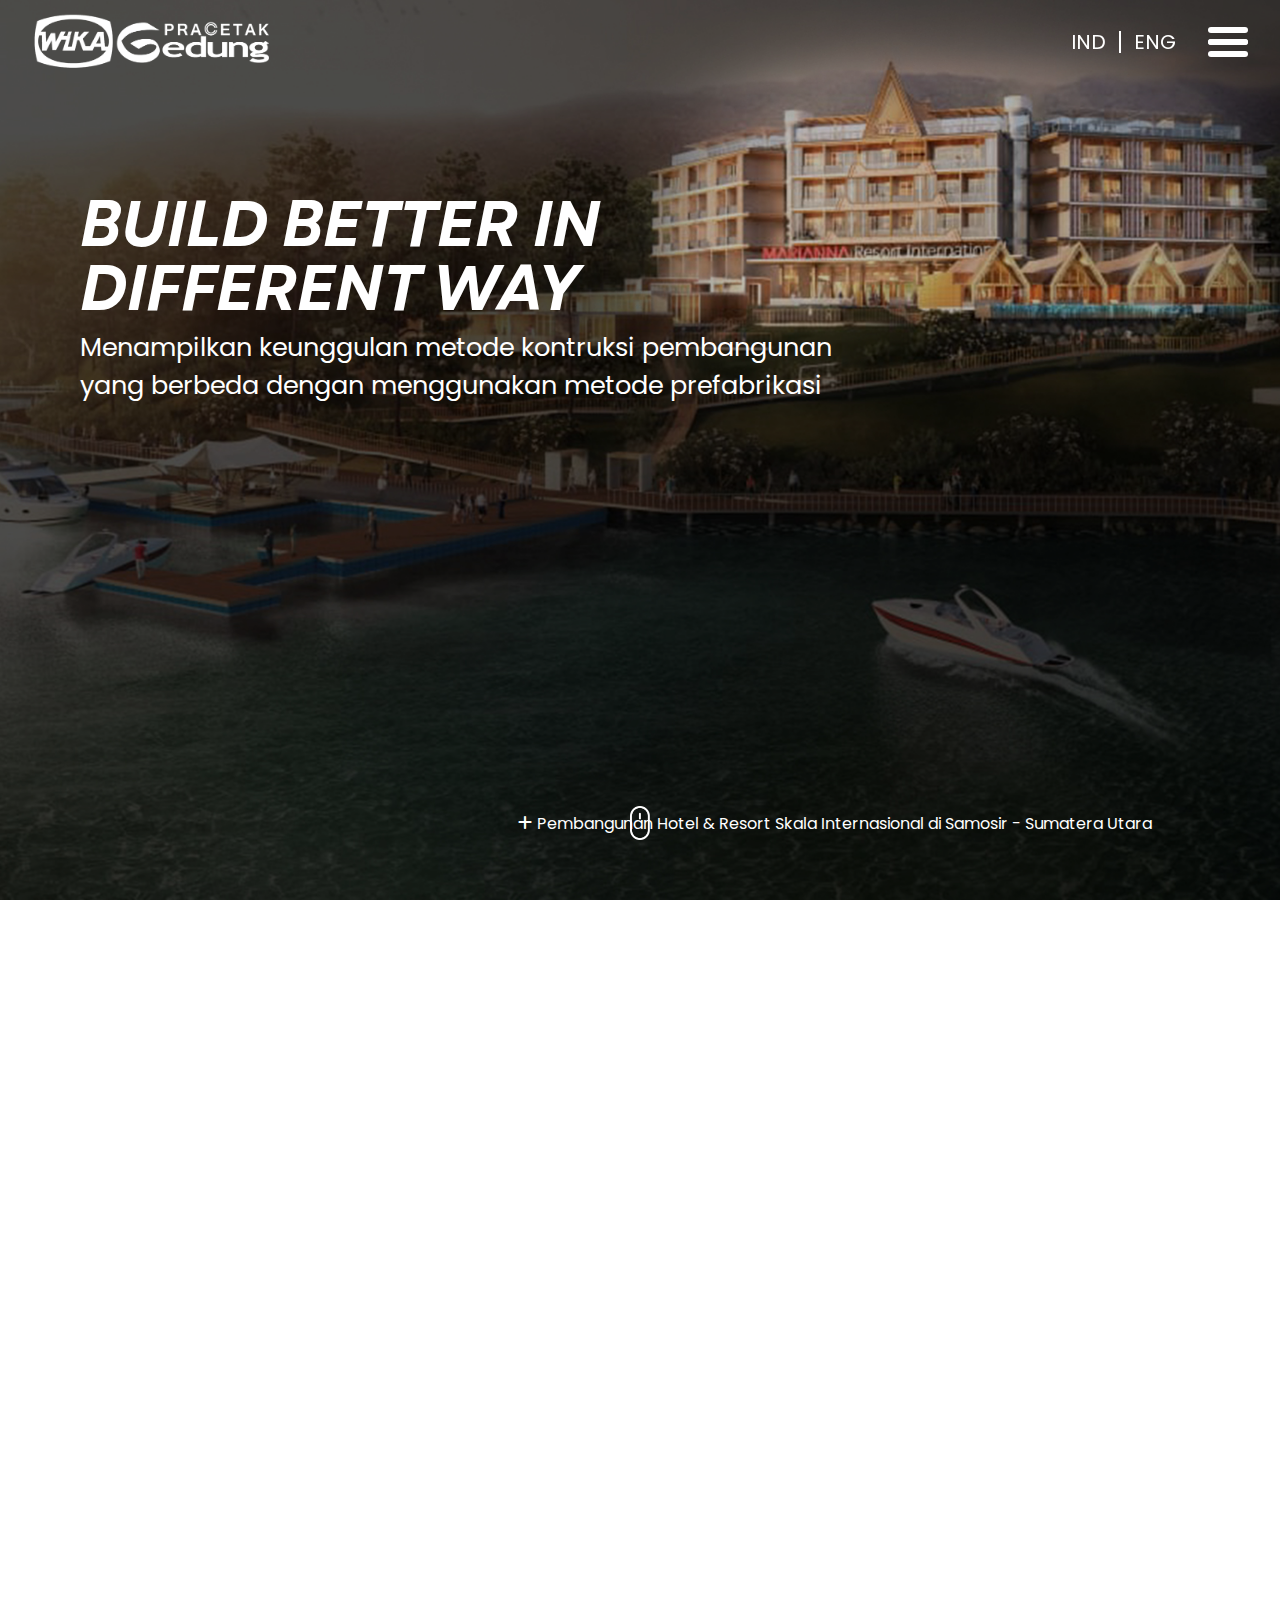
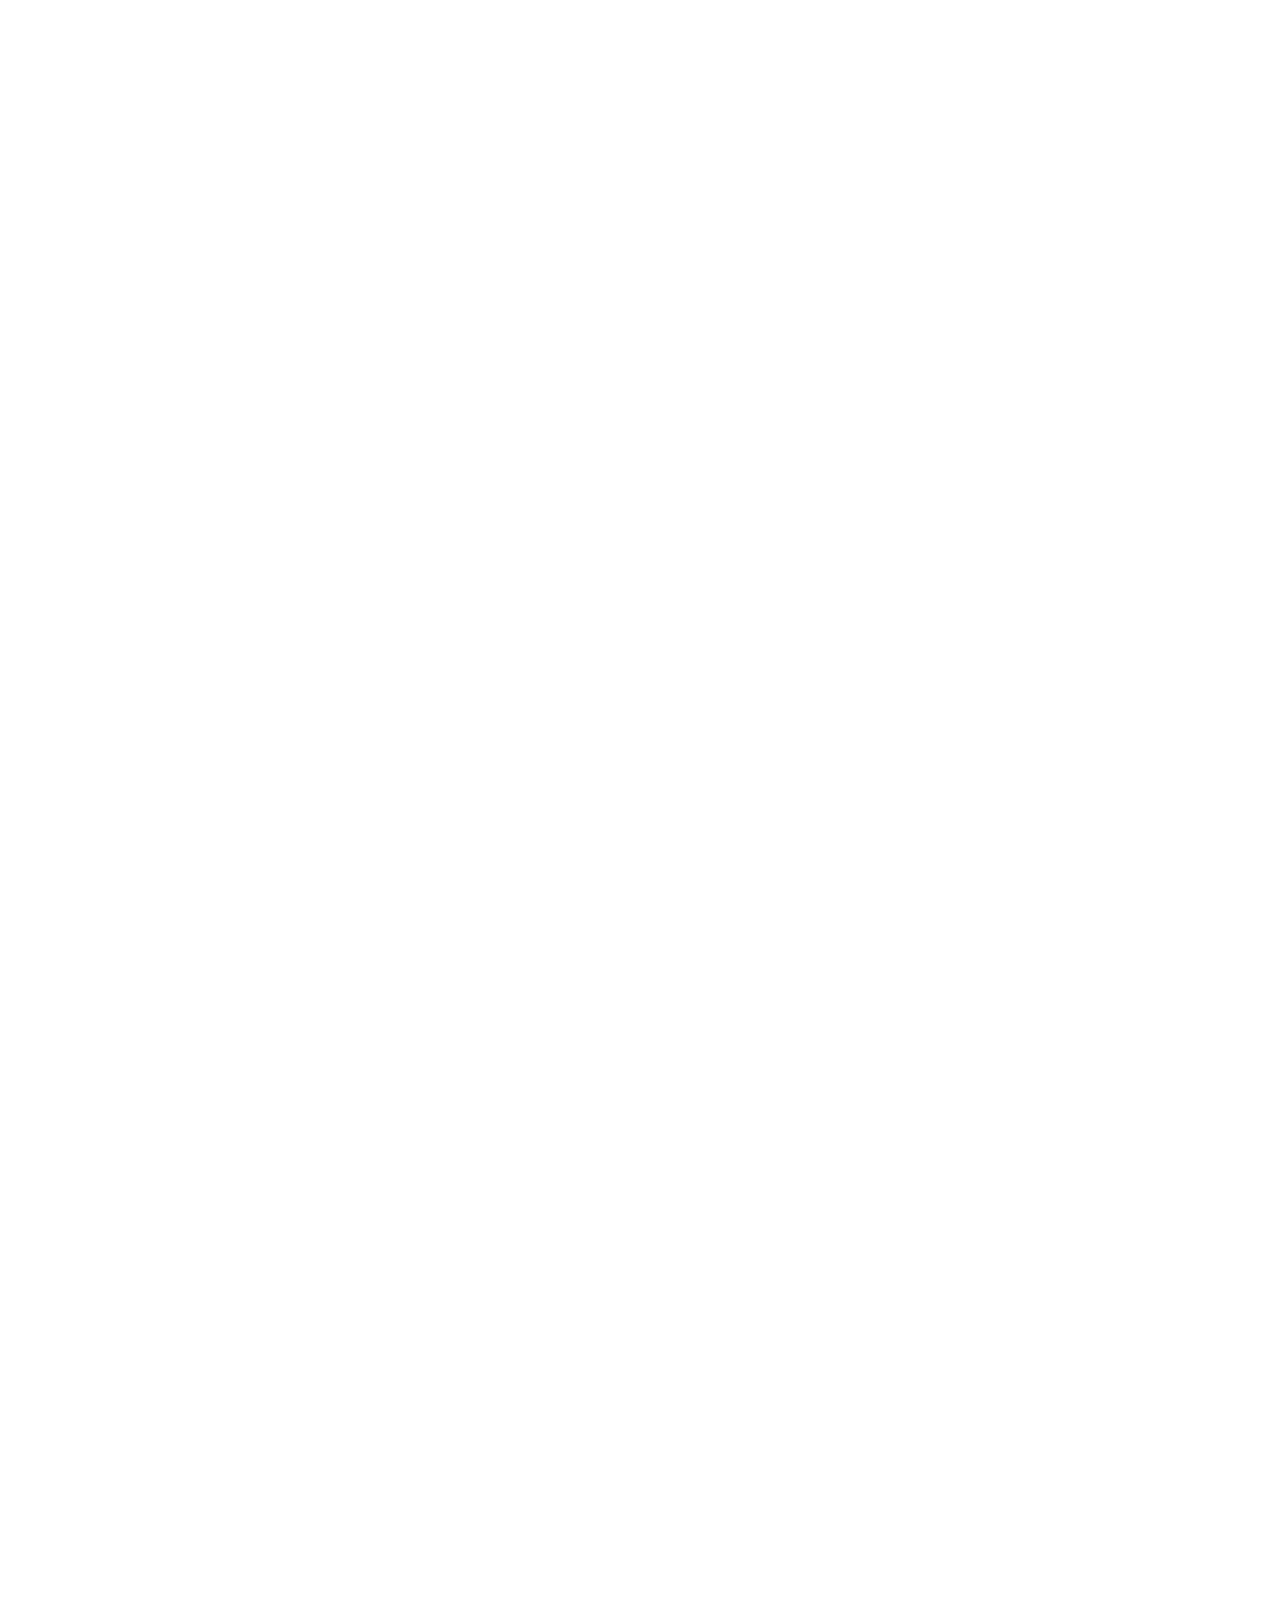
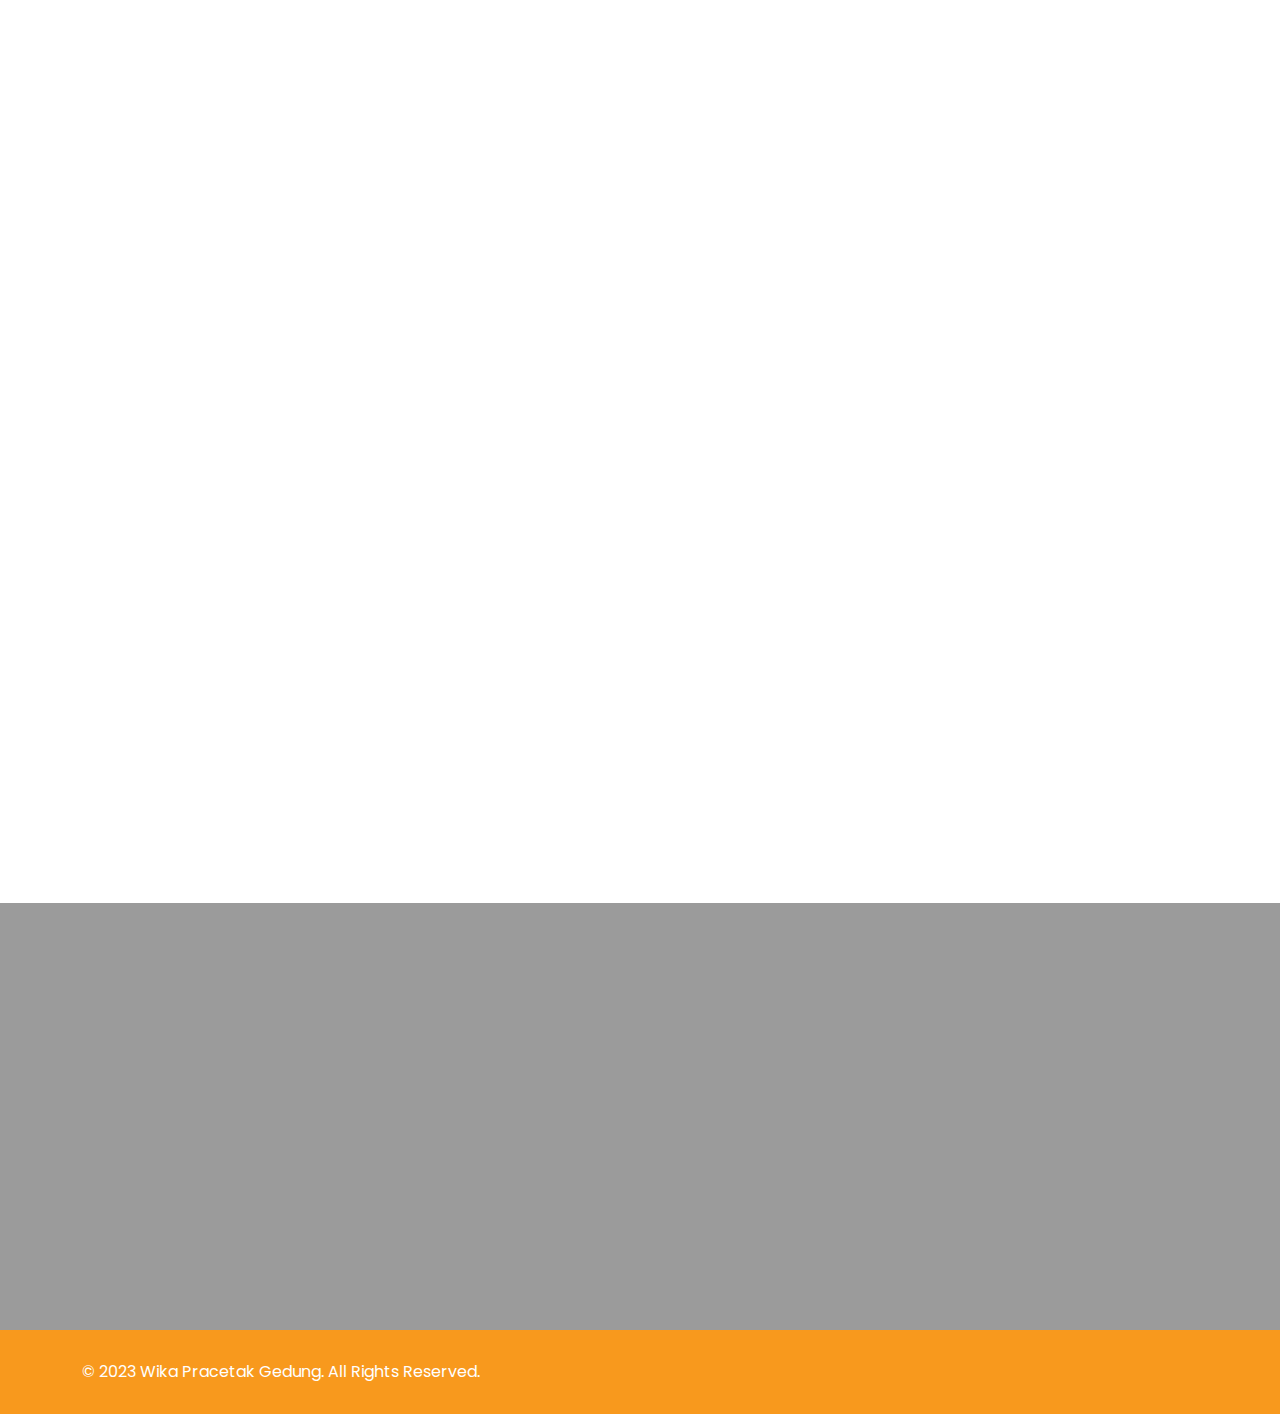
==== commit 33076356: "elipsis title" ====
--- a/docs/index.html
+++ b/docs/index.html
@@ -460,7 +460,7 @@
 
             <div class="media-content__text">
               <h4 class="media-content__title">
-                Lorem Ipsum Title
+                Announcement of Majority Share Ownership of PT Wijaya Karya Pracetak Gedung
               </h4>
               <p class="media-content__desc">
                 Samarinda, 17 Desember 2021 - PT. Wijaya Karya Pracetak Gedung, salah satu perusahaan industri & jasa kontruksi pada bidang pracetak di Indonesia telah melaksanakan proses Groundbreaking ceremony Peletakan Batu Pertama atas pembangunan proyek Kompleks Ring 1 Tanjung Laong, Samarinda, Kalimantan Timur yang dilaksanakan pada hari Jumat (17/12).
--- a/docs/assets/css/styles.min.css
+++ b/docs/assets/css/styles.min.css
@@ -1,2 +1,2 @@
-@import url(http://fonts.googleapis.com/css?family=Open+Sans:300italic,400italic,600italic,700italic,800italic,400,600,700,300,800);@-webkit-keyframes move{0%,to{bottom:2rem}50%{bottom:1rem}}@keyframes move{0%,to{bottom:2rem}50%{bottom:1rem}}@-webkit-keyframes visible{0%,to{opacity:0}50%{opacity:1}}@keyframes visible{0%,to{opacity:0}50%{opacity:1}}@font-face{font-family:'Helvetica';src:url(../fonts/Helvetica.eot);src:url(../fonts/Helvetica.eot?#iefix) format("embedded-opentype"),url(../fonts/Helvetica.woff2) format("woff2"),url(../fonts/Helvetica.woff) format("woff"),url(../fonts/Helvetica.ttf) format("truetype"),url(../fonts/Helvetica.svg#Helvetica) format("svg");font-weight:400;font-style:normal;font-display:swap}@font-face{font-family:'Helvetica-Bold';src:url(../fonts/Helvetica-Bold.eot);src:url(../fonts/Helvetica-Bold.eot?#iefix) format("embedded-opentype"),url(../fonts/Helvetica-Bold.woff2) format("woff2"),url(../fonts/Helvetica-Bold.woff) format("woff"),url(../fonts/Helvetica-Bold.ttf) format("truetype"),url(../fonts/Helvetica-Bold.svg#Helvetica-Bold) format("svg");font-weight:700;font-style:normal;font-display:swap}@font-face{font-family:'MyriadPro';src:url(../fonts/MyriadPro-Regular.eot);src:url(../fonts/MyriadPro-Regular.eot?#iefix) format("embedded-opentype"),url(../fonts/MyriadPro-Regular.woff2) format("woff2"),url(../fonts/MyriadPro-Regular.woff) format("woff"),url(../fonts/MyriadPro-Regular.ttf) format("truetype"),url(../fonts/MyriadPro-Regular.svg#MyriadPro-Regular) format("svg");font-weight:400;font-style:normal;font-display:swap}@font-face{font-family:'MyriadPro-Light';src:url(../fonts/MyriadPro-Light.eot);src:url(../fonts/MyriadPro-Light.eot?#iefix) format("embedded-opentype"),url(../fonts/MyriadPro-Light.woff2) format("woff2"),url(../fonts/MyriadPro-Light.woff) format("woff"),url(../fonts/MyriadPro-Light.ttf) format("truetype"),url(../fonts/MyriadPro-Light.svg#MyriadPro-Light) format("svg");font-weight:300;font-style:normal;font-display:swap}@font-face{font-family:'MyriadPro-Bold';src:url(../fonts/MyriadPro-Bold.eot);src:url(../fonts/MyriadPro-Bold.eot?#iefix) format("embedded-opentype"),url(../fonts/MyriadPro-Bold.woff2) format("woff2"),url(../fonts/MyriadPro-Bold.woff) format("woff"),url(../fonts/MyriadPro-Bold.ttf) format("truetype"),url(../fonts/MyriadPro-Bold.svg#MyriadPro-Bold) format("svg");font-weight:700;font-style:normal;font-display:swap}@font-face{font-family:'Poppins-Light';src:url(../fonts/Poppins-Light.eot);src:url(../fonts/Poppins-Light.eot?#iefix) format("embedded-opentype"),url(../fonts/Poppins-Light.woff2) format("woff2"),url(../fonts/Poppins-Light.woff) format("woff");font-weight:400;font-style:normal;font-display:swap}@font-face{font-family:'Poppins-Regular';src:url(../fonts/Poppins-Regular.eot);src:url(../fonts/Poppins-Regular.eot?#iefix) format("embedded-opentype"),url(../fonts/Poppins-Regular.woff2) format("woff2"),url(../fonts/Poppins-Regular.woff) format("woff");font-weight:400;font-style:normal;font-display:swap}@font-face{font-family:'Poppins-Medium';src:url(../fonts/Poppins-Medium.eot);src:url(../fonts/Poppins-Medium.eot?#iefix) format("embedded-opentype"),url(../fonts/Poppins-Medium.woff2) format("woff2"),url(../fonts/Poppins-Medium.woff) format("woff");font-weight:400;font-style:normal;font-display:swap}@font-face{font-family:'Poppins-Bold';src:url(../fonts/Poppins-Bold.eot);src:url(../fonts/Poppins-Bold.eot?#iefix) format("embedded-opentype"),url(../fonts/Poppins-Bold.woff2) format("woff2"),url(../fonts/Poppins-Bold.woff) format("woff");font-weight:400;font-style:normal;font-display:swap}@font-face{font-family:'Gogh-Bold';src:url(../fonts/Gogh-Bold.eot);src:url(../fonts/Gogh-Bold.eot?#iefix) format("embedded-opentype"),url(../fonts/Gogh-Bold.woff2) format("woff2"),url(../fonts/Gogh-Bold.woff) format("woff"),url(../fonts/Gogh-Bold.ttf) format("truetype");font-weight:700;font-style:normal;font-display:swap}@font-face{font-family:'Gogh-BoldItalic';src:url(../fonts/Gogh-BoldItalic.eot);src:url(../fonts/Gogh-BoldItalic.eot?#iefix) format("embedded-opentype"),url(../fonts/Gogh-BoldItalic.woff2) format("woff2"),url(../fonts/Gogh-BoldItalic.woff) format("woff"),url(../fonts/Gogh-BoldItalic.ttf) format("truetype");font-weight:700;font-style:italic;font-display:swap}@font-face{font-family:'Gogh-Regular';src:url(../fonts/Gogh-Regular.eot);src:url(../fonts/Gogh-Regular.eot?#iefix) format("embedded-opentype"),url(../fonts/Gogh-Regular.woff2) format("woff2"),url(../fonts/Gogh-Regular.woff) format("woff"),url(../fonts/Gogh-Regular.ttf) format("truetype");font-weight:400;font-style:normal;font-display:swap}.slick-arrow{transition:all .5s;background:rgba(29,40,58,.5);height:40px;width:40px;border-radius:2px}@media (max-width:767px){.slick-arrow{height:30px;width:30px}}.slick-next,.slick-prev{z-index:2}.slick-next::before,.slick-prev::before{display:inline-block;font-style:normal;font-variant:normal;text-rendering:auto;font-family:"Font Awesome 6 Free";font-size:1rem;-webkit-font-smoothing:antialiased}@media (max-width:767px){.slick-next::before,.slick-prev::before{font-size:.8rem}}.slick-next:focus,.slick-next:hover,.slick-prev:focus,.slick-prev:hover{background:rgba(29,40,58,.7)}.slick-prev{left:25px}@media (max-width:767px){.slick-prev{left:15px}}.slick-prev::before{content:"\f053"}.slick-next{right:25px}@media (max-width:767px){.slick-next{right:15px}}.slick-next::before{content:"\f054"}.slick-mobile{margin-left:0;margin-right:0}.slick-mobile .slick-slide{padding:0 .4rem}html{scroll-behavior:smooth}body{background:#fff;color:#4e4e4e;margin:0}h1,h2,h3,h4,h5,p{color:#171a3f}.section-title .bold,.section-title.bold,h1 .bold,h1.bold,h2 .bold,h2.bold,h3 .bold,h3.bold,h4 .bold,h4.bold,h5 .bold,h5.bold{font-family:'Helvetica-Bold'}p{font-family:'Poppins-Regular'}a{font-family:'MyriadPro'}.section-container{scroll-margin-top:100px;margin-top:5rem}.section-title,body,h1,h2,h3,h4,h5{font-family:'Helvetica'}.section-title{font-size:40px;margin-bottom:2rem}#Header::after{content:"";display:block;position:fixed;left:0;right:80px;top:20px;bottom:0;width:40px;height:40px;margin-left:auto;border-radius:40px;background-color:rgba(221,221,221,.9);transition:.25s ease-in-out;opacity:0;visibility:hidden;-webkit-transform-origin:top 7.8vw;transform-origin:top 7.8vw;z-index:999}#Header .header-menu,#Header.show::after{top:0;width:100%;transition:.2s ease-in-out}#Header.show::after{border-radius:0;right:0;height:100%;visibility:visible;opacity:1}#Header.show .header-menu{overflow-y:auto;height:100vh}#Header.show .header-menu,#Header.show .header-menu.on-scroll{background-color:transparent;box-shadow:none}#Header.show .header-menu .menu-logo .logo-images{background-image:url(../images/wika-logo.png)}#Header.show .header-menu .menu-right .separator{background-color:#001429}#Header.show .header-menu .language{opacity:1}#Header .header-menu.on-scroll .language-btn,#Header.show .header-menu .language-btn{color:#001429}#Header .header-menu{position:fixed;z-index:9999;padding:.6rem 2rem}#Header .header-menu::-webkit-scrollbar{display:none}@media (max-width:767px){#Header .header-menu{padding:0}}#Header .header-menu.on-scroll{background-color:#fff;box-shadow:rgba(149,157,165,.2) 0 8px 24px;transition:.3s ease-in-out}#Header .header-menu.on-scroll .burger-menu span{background:#171a3f}#Header .header-menu.on-scroll .menu-logo .logo-images{background-image:url(../images/wika-logo.png)}#Header .header-menu.on-scroll .language .separator{background-color:#001429}#Header .header-menu .menu-container{display:-webkit-flex;display:-ms-flexbox;display:flex;-webkit-flex:1;-ms-flex:1;flex:1;-webkit-justify-content:space-between;-ms-flex-pack:justify;justify-content:space-between;-webkit-align-items:center;-ms-flex-align:center;align-items:center}@media (max-width:767px){#Header .header-menu .menu-container{padding:.7rem 1rem}}#Header .header-menu .menu-logo{display:inline-block;max-width:240px;width:100%}@media (max-width:767px){#Header .header-menu .menu-logo{max-width:140px}}#Header .header-menu .menu-logo .logo-images{display:block;background-image:url(../images/wika-logo-white.png);background-repeat:no-repeat;background-position:center;background-size:cover;width:100%;height:64px}@media (max-width:767px){#Header .header-menu .menu-logo .logo-images{height:36px}}#Header .header-menu .language,#Header .header-menu .menu-right{display:-webkit-flex;display:-ms-flexbox;display:flex;-webkit-align-items:center;-ms-flex-align:center;align-items:center}#Header .header-menu .menu-right .separator{display:inline-block;background-color:#fff;width:2px;height:22px;margin:0 .8rem}#Header .header-menu .language{margin-right:2rem}#Header .header-menu .language-btn{position:relative;display:inline-block;font-family:'Poppins-Regular';color:#fff;text-decoration:none;font-size:20px}#Header .header-menu .language-btn:last-child{margin-right:0}#Header .header-menu .language-btn:hover{font-family:'Poppins-Medium'}#Header .header-menu .language-btn:hover .language-logo{opacity:0}#Header .header-menu .language-btn:hover .language-text{opacity:1}#Header .header-menu .language-text{text-align:center}#Header .header-menu .burger-menu{width:40px;height:30px;position:relative;-webkit-transform:rotate(0deg);transform:rotate(0deg);transition:.5s ease-in-out;cursor:pointer}@media (max-width:767px){#Header .header-menu .burger-menu{width:30px;height:22px}}#Header .header-menu .burger-menu span{display:block;position:absolute;height:6px;width:100%;background-color:#fff;border-radius:9px;opacity:1;left:0;-webkit-transform:rotate(0deg);transform:rotate(0deg);transition:.25s ease-in-out}@media (max-width:767px){#Header .header-menu .burger-menu span{height:4px}}#Header .header-menu .burger-menu span:nth-child(1){top:0}#Header .header-menu .burger-menu span:nth-child(2),#Header .header-menu .burger-menu span:nth-child(3){top:12px}@media (max-width:767px){#Header .header-menu .burger-menu span:nth-child(2),#Header .header-menu .burger-menu span:nth-child(3){top:9px}}#Header .header-menu .burger-menu span:nth-child(4){top:24px}@media (max-width:767px){#Header .header-menu .burger-menu span:nth-child(4){top:18px}}#Header .header-menu .burger-menu.open span{background:#171a3f}#Header .header-menu .burger-menu.open span:nth-child(1){top:18px;width:0%;left:50%}#Header .header-menu .burger-menu.open span:nth-child(2){-webkit-transform:rotate(45deg);transform:rotate(45deg)}#Header .header-menu .burger-menu.open span:nth-child(3){-webkit-transform:rotate(-45deg);transform:rotate(-45deg)}#Header .header-menu .burger-menu.open span:nth-child(4){top:18px;width:0%;left:50%}.menu-list-container{display:-webkit-flex;display:-ms-flexbox;display:flex;-webkit-flex-direction:column;-ms-flex-direction:column;flex-direction:column;-webkit-align-items:flex-end;-ms-flex-align:end;align-items:flex-end;visibility:hidden;opacity:0;transition:.25s ease-in-out;height:100%;max-height:0}@media (max-width:767px){.menu-list-container{display:block;overflow-y:hidden;transition:max-height .6s,padding .6s;max-height:0;padding:0 .5rem}}.menu-list-container.show{opacity:1;visibility:visible;max-height:100vh;padding:2rem 1rem}@media (max-width:767px){.menu-list-container.show{max-height:80vh;overflow-y:auto;padding:1rem}}.menu-list-container a{font-family:'Poppins-Regular';text-transform:capitalize;font-size:1.4rem}.menu-list-container .menu-level-1{text-align:right;padding:0 1rem;margin-bottom:1.6rem}@media (max-width:767px){.menu-list-container .menu-level-1{padding:.4rem .6rem;margin-bottom:1rem}}.menu-list-container .menu-level-1 a{display:block;text-decoration:none;color:#001429}.menu-list-container .menu-level-1 .menu-icon.show,.menu-list-container .menu-level-1 a span{display:inline-block}.menu-list-container .menu-level-1 a.active,.menu-list-container .menu-level-1 a:hover{color:#ef8122;transition:ease .3s}.menu-list-container .menu-level-1 .menu-icon{margin-left:6px;display:none}.menu-list-container .menu-level-2{display:none;text-align:right;min-width:10rem;padding:0;margin:0;list-style:none;border-radius:.375rem;margin-top:.5rem}.menu-list-container .menu-level-2 li{padding:.5rem 0;margin-right:2rem}.menu-list-container .menu-level-2 li a{display:-webkit-flex;display:-ms-flexbox;display:flex;-webkit-align-items:center;-ms-flex-align:center;align-items:center;-webkit-justify-content:space-between;-ms-flex-pack:justify;justify-content:space-between}.menu-list-container .menu-level-2 li a span{display:block;-webkit-flex:1;-ms-flex:1;flex:1}.menu-list-container .menu-level-2 li a .menu-icon{padding-left:1rem}#Banner{position:relative}#Banner .animate__animated.animate__bounce,#Banner .animate__fadeIn{--animate-duration:2s}#Banner .btn-scroll-down,#Banner .btn-scroll-down i{-webkit-animation-duration:1.5s;animation-duration:1.5s;-webkit-animation-iteration-count:infinite;animation-iteration-count:infinite;-webkit-animation-timing-function:ease;animation-timing-function:ease}#Banner .btn-scroll-down{position:absolute;display:-webkit-flex;display:-ms-flexbox;display:flex;-webkit-flex-direction:column;-ms-flex-direction:column;flex-direction:column;-webkit-align-items:center;-ms-flex-align:center;align-items:center;-webkit-justify-content:center;-ms-flex-pack:center;justify-content:center;text-decoration:none;bottom:2rem;left:50%;margin:auto;-webkit-transform:translateX(-50%);transform:translateX(-50%);-webkit-animation-name:move;animation-name:move}#Banner .btn-scroll-down img{width:20px;height:auto}#Banner .btn-scroll-down i{color:#fff;font-size:1.2rem;opacity:0;-webkit-animation-name:visible;animation-name:visible}#Banner .btn-scroll-down i:last-child{margin-top:-10px;-webkit-animation-duration:1.5s;animation-duration:1.5s}.banner-container .slick-arrow{opacity:0}@media (max-width:767px){.banner-container .slick-arrow{opacity:1}}.banner-container:hover .slick-arrow,.images-container-overlay:hover .overlay-text{opacity:1}.banner-items{position:relative;height:100vh}@media (max-width:767px){.banner-items{height:70vh}}#Project .project-slider__container::before,.banner-items__images{background-position:center;background-repeat:no-repeat;background-size:cover}.banner-items__images{height:100%}.banner-items__images::before{content:'';position:absolute;left:0;right:0;top:0;bottom:0;background-color:rgba(0,0,0,.25)}.banner-items__text-container{position:absolute;top:0;bottom:0;left:0;right:0;margin-top:15%;padding-left:5rem;padding-right:5rem;max-width:58rem}@media (max-width:767px){.banner-items__text-container{padding-left:1rem;padding-right:1rem;max-width:100%;-webkit-align-items:flex-end;-ms-flex-align:end;align-items:flex-end;margin-top:50%;margin-bottom:2rem}}.banner-items__title{font-family:'Gogh-BoldItalic';display:block;color:#fff;font-size:4rem;line-height:4rem;margin-bottom:.5rem;text-transform:uppercase}@media (max-width:767px){.banner-items__title{font-size:2rem;line-height:2rem;margin-bottom:2rem}}.banner-items__desc{font-family:'Poppins-Regular';color:#fff;font-size:1.6rem}@media (max-width:767px){.banner-items__desc{font-size:1.2rem}}.banner-items__project-name{color:#fff;position:absolute;bottom:4rem;right:8rem;font-family:'Poppins-Regular'}@media (max-width:767px){.banner-items__project-name{right:1rem;left:1rem;bottom:2rem;font-size:14px}}.about-desc{font-size:18px;text-align:justify;font-weight:600;font-family:'Poppins-Regular'}.about-desc .highlight{color:#f57e20;font-family:'Poppins-Medium';font-style:italic;font-weight:700}.about-image-container{margin-right:2rem}.about-image{width:479px;height:auto}@media (max-width:767px){.about-image{width:200px;margin:auto;margin-bottom:1rem}}#Product{margin-top:10rem;margin-bottom:10rem}#Product .product-images{transition:ease-in .2s}@media (max-width:767px){#Product .product-images{-webkit-filter:none;filter:none}}#Product .product-main{width:92%;margin:auto}@media (max-width:767px){#Product .product-main{width:200px;margin-bottom:1rem}}#Project *{min-height:0;min-width:0}#Project .project-slider__container,.images-container-overlay{position:relative;display:-webkit-flex;display:-ms-flexbox;display:flex}#Project .project-slider__container{height:90vh;-webkit-align-items:flex-end;-ms-flex-align:end;align-items:flex-end;padding-bottom:4rem}@media (max-width:767px){#Project .project-slider__container{height:500px}}#Project .project-slider__container::before{content:"";position:absolute;top:0;right:0;bottom:0;left:0;opacity:.4;background-image:url(../images/bg-our-project.jpg)}#Project .project-images-container{border-radius:68px}#Project .project-images-container.lt1 .images-container-overlay{-webkit-transform:translate(10%,0) scale(.75);transform:translate(10%,0) scale(.75)}#Project .project-images-container.rt1 .images-container-overlay{-webkit-transform:translate(-10%,0) scale(.75);transform:translate(-10%,0) scale(.75)}#Project .images-container-overlay{transition:all .4s ease;border-radius:21%;margin:0 8px}@media (max-width:767px){#Project .images-container-overlay{border-radius:20px}}#Project .images-container-overlay .overlay-text{font-size:1.6rem}#Project .slider-project{width:100%}#Project .slick-arrow{background:#1d283a}#Project .slick-center .images-container-overlay{transition:all .4s ease}#Media .section-title{margin-bottom:4rem}#Media .media-container{margin:0 auto 2rem}#Media .media-content__container{padding:2rem;border-radius:2rem;background-color:#f4f4f4;margin:0 .5rem}@media (max-width:767px){#Media .media-content__container{display:block}}#Media .media-content__text{height:320px;overflow:hidden}#Media .media-content__title{font-family:'Poppins-Medium';font-size:1.6rem;text-align:center;margin-top:2rem}@media (max-width:767px){#Media .media-content__title{margin-top:1rem}}#Media .media-content__desc{font-family:'Poppins-Regular';margin-top:.5rem;text-align:justify;display:-webkit-box;max-width:100%;-webkit-line-clamp:10;-webkit-box-orient:vertical;overflow:hidden;text-overflow:ellipsis;white-space:normal}#Media .media-images{width:100%;height:300px;background-position:center;background-repeat:no-repeat;background-size:cover}#Media .media-images-container{border-radius:26px}@media (max-width:767px){#Media .media-images-container{margin-right:0}}#Media .slick-next{right:-45px}@media (max-width:767px){#Media .slick-next{right:0}}#Media .slick-prev{left:-45px}@media (max-width:767px){#Media .slick-prev{left:0}}.images-container-overlay{overflow:hidden;border-radius:42px;-webkit-justify-content:center;-ms-flex-pack:center;justify-content:center}.images-container-overlay .overlay-text,.social-media-container{display:-webkit-flex;display:-ms-flexbox;display:flex;-webkit-align-items:center;-ms-flex-align:center;align-items:center}.images-container-overlay .overlay-text{text-align:center;position:absolute;width:100%;height:100%;top:0;font-size:1.4rem;padding:.5rem;-webkit-justify-content:center;-ms-flex-pack:center;justify-content:center;opacity:0;transition:all .4s ease;background-color:rgba(0,0,0,.5)}#FooterMenu{background-color:#9b9b9b;padding:2rem 0}#FooterMenu ul{list-style-type:none}#FooterMenu ul li{padding:4px 0;border-bottom:1px dotted #4d4d4d}#FooterMenu a{text-decoration:none}#FooterMenu a,#FooterMenu p,.images-container-overlay .overlay-text{font-family:'Poppins-Regular';color:#fff}#FooterMenu .widget ul{padding:20px 0 40px}#FooterMenu .widget p{margin-top:1rem;text-align:justify}#FooterMenu .footer-menu-title{text-transform:uppercase;font-weight:600}.social-media-container{-webkit-justify-content:flex-end;-ms-flex-pack:end;justify-content:flex-end;margin-top:-3rem}@media (max-width:767px){.social-media-container{margin-top:1rem;-webkit-justify-content:flex-start;-ms-flex-pack:start;justify-content:flex-start}}.social-media-container .separator{width:4px;height:30px;background-color:#fff;margin:0 1rem}@media (max-width:767px){.social-media-container .separator{margin:0 .8rem}}.social-media-link{display:inline-block;font-size:2rem;margin-right:12px}@media (max-width:767px){.social-media-link{font-size:1.6rem;margin-right:4px}}.social-media-link:last-child{margin-right:0}.social-media-account a{font-size:22px;font-family:'Poppins-Regular';font-weight:600;letter-spacing:1px}@media (max-width:767px){.social-media-account a{font-size:14px}}.copyright{background-color:#f8991d;padding:30px 0}.copyright p{margin-bottom:0;color:#fff}.scroll-top{opacity:0;position:fixed;right:2rem;bottom:2rem;cursor:pointer;background-color:#f57e20;padding:.6rem;display:-webkit-flex;display:-ms-flexbox;display:flex;border-radius:2px;transition:all .5s ease}.scroll-top.show{opacity:1}
+@import url(http://fonts.googleapis.com/css?family=Open+Sans:300italic,400italic,600italic,700italic,800italic,400,600,700,300,800);@-webkit-keyframes move{0%,to{bottom:2rem}50%{bottom:1rem}}@keyframes move{0%,to{bottom:2rem}50%{bottom:1rem}}@-webkit-keyframes visible{0%,to{opacity:0}50%{opacity:1}}@keyframes visible{0%,to{opacity:0}50%{opacity:1}}@font-face{font-family:'Helvetica';src:url(../fonts/Helvetica.eot);src:url(../fonts/Helvetica.eot?#iefix) format("embedded-opentype"),url(../fonts/Helvetica.woff2) format("woff2"),url(../fonts/Helvetica.woff) format("woff"),url(../fonts/Helvetica.ttf) format("truetype"),url(../fonts/Helvetica.svg#Helvetica) format("svg");font-weight:400;font-style:normal;font-display:swap}@font-face{font-family:'Helvetica-Bold';src:url(../fonts/Helvetica-Bold.eot);src:url(../fonts/Helvetica-Bold.eot?#iefix) format("embedded-opentype"),url(../fonts/Helvetica-Bold.woff2) format("woff2"),url(../fonts/Helvetica-Bold.woff) format("woff"),url(../fonts/Helvetica-Bold.ttf) format("truetype"),url(../fonts/Helvetica-Bold.svg#Helvetica-Bold) format("svg");font-weight:700;font-style:normal;font-display:swap}@font-face{font-family:'MyriadPro';src:url(../fonts/MyriadPro-Regular.eot);src:url(../fonts/MyriadPro-Regular.eot?#iefix) format("embedded-opentype"),url(../fonts/MyriadPro-Regular.woff2) format("woff2"),url(../fonts/MyriadPro-Regular.woff) format("woff"),url(../fonts/MyriadPro-Regular.ttf) format("truetype"),url(../fonts/MyriadPro-Regular.svg#MyriadPro-Regular) format("svg");font-weight:400;font-style:normal;font-display:swap}@font-face{font-family:'MyriadPro-Light';src:url(../fonts/MyriadPro-Light.eot);src:url(../fonts/MyriadPro-Light.eot?#iefix) format("embedded-opentype"),url(../fonts/MyriadPro-Light.woff2) format("woff2"),url(../fonts/MyriadPro-Light.woff) format("woff"),url(../fonts/MyriadPro-Light.ttf) format("truetype"),url(../fonts/MyriadPro-Light.svg#MyriadPro-Light) format("svg");font-weight:300;font-style:normal;font-display:swap}@font-face{font-family:'MyriadPro-Bold';src:url(../fonts/MyriadPro-Bold.eot);src:url(../fonts/MyriadPro-Bold.eot?#iefix) format("embedded-opentype"),url(../fonts/MyriadPro-Bold.woff2) format("woff2"),url(../fonts/MyriadPro-Bold.woff) format("woff"),url(../fonts/MyriadPro-Bold.ttf) format("truetype"),url(../fonts/MyriadPro-Bold.svg#MyriadPro-Bold) format("svg");font-weight:700;font-style:normal;font-display:swap}@font-face{font-family:'Poppins-Light';src:url(../fonts/Poppins-Light.eot);src:url(../fonts/Poppins-Light.eot?#iefix) format("embedded-opentype"),url(../fonts/Poppins-Light.woff2) format("woff2"),url(../fonts/Poppins-Light.woff) format("woff");font-weight:400;font-style:normal;font-display:swap}@font-face{font-family:'Poppins-Regular';src:url(../fonts/Poppins-Regular.eot);src:url(../fonts/Poppins-Regular.eot?#iefix) format("embedded-opentype"),url(../fonts/Poppins-Regular.woff2) format("woff2"),url(../fonts/Poppins-Regular.woff) format("woff");font-weight:400;font-style:normal;font-display:swap}@font-face{font-family:'Poppins-Medium';src:url(../fonts/Poppins-Medium.eot);src:url(../fonts/Poppins-Medium.eot?#iefix) format("embedded-opentype"),url(../fonts/Poppins-Medium.woff2) format("woff2"),url(../fonts/Poppins-Medium.woff) format("woff");font-weight:400;font-style:normal;font-display:swap}@font-face{font-family:'Poppins-Bold';src:url(../fonts/Poppins-Bold.eot);src:url(../fonts/Poppins-Bold.eot?#iefix) format("embedded-opentype"),url(../fonts/Poppins-Bold.woff2) format("woff2"),url(../fonts/Poppins-Bold.woff) format("woff");font-weight:400;font-style:normal;font-display:swap}@font-face{font-family:'Gogh-Bold';src:url(../fonts/Gogh-Bold.eot);src:url(../fonts/Gogh-Bold.eot?#iefix) format("embedded-opentype"),url(../fonts/Gogh-Bold.woff2) format("woff2"),url(../fonts/Gogh-Bold.woff) format("woff"),url(../fonts/Gogh-Bold.ttf) format("truetype");font-weight:700;font-style:normal;font-display:swap}@font-face{font-family:'Gogh-BoldItalic';src:url(../fonts/Gogh-BoldItalic.eot);src:url(../fonts/Gogh-BoldItalic.eot?#iefix) format("embedded-opentype"),url(../fonts/Gogh-BoldItalic.woff2) format("woff2"),url(../fonts/Gogh-BoldItalic.woff) format("woff"),url(../fonts/Gogh-BoldItalic.ttf) format("truetype");font-weight:700;font-style:italic;font-display:swap}@font-face{font-family:'Gogh-Regular';src:url(../fonts/Gogh-Regular.eot);src:url(../fonts/Gogh-Regular.eot?#iefix) format("embedded-opentype"),url(../fonts/Gogh-Regular.woff2) format("woff2"),url(../fonts/Gogh-Regular.woff) format("woff"),url(../fonts/Gogh-Regular.ttf) format("truetype");font-weight:400;font-style:normal;font-display:swap}.slick-arrow{transition:all .5s;background:rgba(29,40,58,.5);height:40px;width:40px;border-radius:2px}@media (max-width:767px){.slick-arrow{height:30px;width:30px}}.slick-next,.slick-prev{z-index:2}.slick-next::before,.slick-prev::before{display:inline-block;font-style:normal;font-variant:normal;text-rendering:auto;font-family:"Font Awesome 6 Free";font-size:1rem;-webkit-font-smoothing:antialiased}@media (max-width:767px){.slick-next::before,.slick-prev::before{font-size:.8rem}}.slick-next:focus,.slick-next:hover,.slick-prev:focus,.slick-prev:hover{background:rgba(29,40,58,.7)}.slick-prev{left:25px}@media (max-width:767px){.slick-prev{left:15px}}.slick-prev::before{content:"\f053"}.slick-next{right:25px}@media (max-width:767px){.slick-next{right:15px}}.slick-next::before{content:"\f054"}.slick-mobile{margin-left:0;margin-right:0}.slick-mobile .slick-slide{padding:0 .4rem}html{scroll-behavior:smooth}body{background:#fff;color:#4e4e4e;margin:0}h1,h2,h3,h4,h5,p{color:#171a3f}.section-title .bold,.section-title.bold,h1 .bold,h1.bold,h2 .bold,h2.bold,h3 .bold,h3.bold,h4 .bold,h4.bold,h5 .bold,h5.bold{font-family:'Helvetica-Bold'}p{font-family:'Poppins-Regular'}a{font-family:'MyriadPro'}.section-container{scroll-margin-top:100px;margin-top:5rem}.section-title,body,h1,h2,h3,h4,h5{font-family:'Helvetica'}.section-title{font-size:40px;margin-bottom:2rem}#Header::after{content:"";display:block;position:fixed;left:0;right:80px;top:20px;bottom:0;width:40px;height:40px;margin-left:auto;border-radius:40px;background-color:rgba(221,221,221,.9);transition:.25s ease-in-out;opacity:0;visibility:hidden;-webkit-transform-origin:top 7.8vw;transform-origin:top 7.8vw;z-index:999}#Header .header-menu,#Header.show::after{top:0;width:100%;transition:.2s ease-in-out}#Header.show::after{border-radius:0;right:0;height:100%;visibility:visible;opacity:1}#Header.show .header-menu{overflow-y:auto;height:100vh}#Header.show .header-menu,#Header.show .header-menu.on-scroll{background-color:transparent;box-shadow:none}#Header.show .header-menu .menu-logo .logo-images{background-image:url(../images/wika-logo.png)}#Header.show .header-menu .menu-right .separator{background-color:#001429}#Header.show .header-menu .language{opacity:1}#Header .header-menu.on-scroll .language-btn,#Header.show .header-menu .language-btn{color:#001429}#Header .header-menu{position:fixed;z-index:9999;padding:.6rem 2rem}#Header .header-menu::-webkit-scrollbar{display:none}@media (max-width:767px){#Header .header-menu{padding:0}}#Header .header-menu.on-scroll{background-color:#fff;box-shadow:rgba(149,157,165,.2) 0 8px 24px;transition:.3s ease-in-out}#Header .header-menu.on-scroll .burger-menu span{background:#171a3f}#Header .header-menu.on-scroll .menu-logo .logo-images{background-image:url(../images/wika-logo.png)}#Header .header-menu.on-scroll .language .separator{background-color:#001429}#Header .header-menu .menu-container{display:-webkit-flex;display:-ms-flexbox;display:flex;-webkit-flex:1;-ms-flex:1;flex:1;-webkit-justify-content:space-between;-ms-flex-pack:justify;justify-content:space-between;-webkit-align-items:center;-ms-flex-align:center;align-items:center}@media (max-width:767px){#Header .header-menu .menu-container{padding:.7rem 1rem}}#Header .header-menu .menu-logo{display:inline-block;max-width:240px;width:100%}@media (max-width:767px){#Header .header-menu .menu-logo{max-width:140px}}#Header .header-menu .menu-logo .logo-images{display:block;background-image:url(../images/wika-logo-white.png);background-repeat:no-repeat;background-position:center;background-size:cover;width:100%;height:64px}@media (max-width:767px){#Header .header-menu .menu-logo .logo-images{height:36px}}#Header .header-menu .language,#Header .header-menu .menu-right{display:-webkit-flex;display:-ms-flexbox;display:flex;-webkit-align-items:center;-ms-flex-align:center;align-items:center}#Header .header-menu .menu-right .separator{display:inline-block;background-color:#fff;width:2px;height:22px;margin:0 .8rem}#Header .header-menu .language{margin-right:2rem}#Header .header-menu .language-btn{position:relative;display:inline-block;font-family:'Poppins-Regular';color:#fff;text-decoration:none;font-size:20px}#Header .header-menu .language-btn:last-child{margin-right:0}#Header .header-menu .language-btn:hover{font-family:'Poppins-Medium'}#Header .header-menu .language-btn:hover .language-logo{opacity:0}#Header .header-menu .language-btn:hover .language-text{opacity:1}#Header .header-menu .language-text{text-align:center}#Header .header-menu .burger-menu{width:40px;height:30px;position:relative;-webkit-transform:rotate(0deg);transform:rotate(0deg);transition:.5s ease-in-out;cursor:pointer}@media (max-width:767px){#Header .header-menu .burger-menu{width:30px;height:22px}}#Header .header-menu .burger-menu span{display:block;position:absolute;height:6px;width:100%;background-color:#fff;border-radius:9px;opacity:1;left:0;-webkit-transform:rotate(0deg);transform:rotate(0deg);transition:.25s ease-in-out}@media (max-width:767px){#Header .header-menu .burger-menu span{height:4px}}#Header .header-menu .burger-menu span:nth-child(1){top:0}#Header .header-menu .burger-menu span:nth-child(2),#Header .header-menu .burger-menu span:nth-child(3){top:12px}@media (max-width:767px){#Header .header-menu .burger-menu span:nth-child(2),#Header .header-menu .burger-menu span:nth-child(3){top:9px}}#Header .header-menu .burger-menu span:nth-child(4){top:24px}@media (max-width:767px){#Header .header-menu .burger-menu span:nth-child(4){top:18px}}#Header .header-menu .burger-menu.open span{background:#171a3f}#Header .header-menu .burger-menu.open span:nth-child(1){top:18px;width:0%;left:50%}#Header .header-menu .burger-menu.open span:nth-child(2){-webkit-transform:rotate(45deg);transform:rotate(45deg)}#Header .header-menu .burger-menu.open span:nth-child(3){-webkit-transform:rotate(-45deg);transform:rotate(-45deg)}#Header .header-menu .burger-menu.open span:nth-child(4){top:18px;width:0%;left:50%}.menu-list-container{display:-webkit-flex;display:-ms-flexbox;display:flex;-webkit-flex-direction:column;-ms-flex-direction:column;flex-direction:column;-webkit-align-items:flex-end;-ms-flex-align:end;align-items:flex-end;visibility:hidden;opacity:0;transition:.25s ease-in-out;height:100%;max-height:0}@media (max-width:767px){.menu-list-container{display:block;overflow-y:hidden;transition:max-height .6s,padding .6s;max-height:0;padding:0 .5rem}}.menu-list-container.show{opacity:1;visibility:visible;max-height:100vh;padding:2rem 1rem}@media (max-width:767px){.menu-list-container.show{max-height:80vh;overflow-y:auto;padding:1rem}}.menu-list-container a{font-family:'Poppins-Regular';text-transform:capitalize;font-size:1.4rem}.menu-list-container .menu-level-1{text-align:right;padding:0 1rem;margin-bottom:1.6rem}@media (max-width:767px){.menu-list-container .menu-level-1{padding:.4rem .6rem;margin-bottom:1rem}}.menu-list-container .menu-level-1 a{display:block;text-decoration:none;color:#001429}.menu-list-container .menu-level-1 .menu-icon.show,.menu-list-container .menu-level-1 a span{display:inline-block}.menu-list-container .menu-level-1 a.active,.menu-list-container .menu-level-1 a:hover{color:#ef8122;transition:ease .3s}.menu-list-container .menu-level-1 .menu-icon{margin-left:6px;display:none}.menu-list-container .menu-level-2{display:none;text-align:right;min-width:10rem;padding:0;margin:0;list-style:none;border-radius:.375rem;margin-top:.5rem}.menu-list-container .menu-level-2 li{padding:.5rem 0;margin-right:2rem}.menu-list-container .menu-level-2 li a{display:-webkit-flex;display:-ms-flexbox;display:flex;-webkit-align-items:center;-ms-flex-align:center;align-items:center;-webkit-justify-content:space-between;-ms-flex-pack:justify;justify-content:space-between}.menu-list-container .menu-level-2 li a span{display:block;-webkit-flex:1;-ms-flex:1;flex:1}.menu-list-container .menu-level-2 li a .menu-icon{padding-left:1rem}#Banner{position:relative}#Banner .animate__animated.animate__bounce,#Banner .animate__fadeIn{--animate-duration:2s}#Banner .btn-scroll-down,#Banner .btn-scroll-down i{-webkit-animation-duration:1.5s;animation-duration:1.5s;-webkit-animation-iteration-count:infinite;animation-iteration-count:infinite;-webkit-animation-timing-function:ease;animation-timing-function:ease}#Banner .btn-scroll-down{position:absolute;display:-webkit-flex;display:-ms-flexbox;display:flex;-webkit-flex-direction:column;-ms-flex-direction:column;flex-direction:column;-webkit-align-items:center;-ms-flex-align:center;align-items:center;-webkit-justify-content:center;-ms-flex-pack:center;justify-content:center;text-decoration:none;bottom:2rem;left:50%;margin:auto;-webkit-transform:translateX(-50%);transform:translateX(-50%);-webkit-animation-name:move;animation-name:move}#Banner .btn-scroll-down img{width:20px;height:auto}#Banner .btn-scroll-down i{color:#fff;font-size:1.2rem;opacity:0;-webkit-animation-name:visible;animation-name:visible}#Banner .btn-scroll-down i:last-child{margin-top:-10px;-webkit-animation-duration:1.5s;animation-duration:1.5s}.banner-container .slick-arrow{opacity:0}@media (max-width:767px){.banner-container .slick-arrow{opacity:1}}.banner-container:hover .slick-arrow,.images-container-overlay:hover .overlay-text{opacity:1}.banner-items{position:relative;height:100vh}@media (max-width:767px){.banner-items{height:70vh}}#Project .project-slider__container::before,.banner-items__images{background-position:center;background-repeat:no-repeat;background-size:cover}.banner-items__images{height:100%}.banner-items__images::before{content:'';position:absolute;left:0;right:0;top:0;bottom:0;background-color:rgba(0,0,0,.25)}.banner-items__text-container{position:absolute;top:0;bottom:0;left:0;right:0;margin-top:15%;padding-left:5rem;padding-right:5rem;max-width:58rem}@media (max-width:767px){.banner-items__text-container{padding-left:1rem;padding-right:1rem;max-width:100%;-webkit-align-items:flex-end;-ms-flex-align:end;align-items:flex-end;margin-top:50%;margin-bottom:2rem}}.banner-items__title{font-family:'Gogh-BoldItalic';display:block;color:#fff;font-size:4rem;line-height:4rem;margin-bottom:.5rem;text-transform:uppercase}@media (max-width:767px){.banner-items__title{font-size:2rem;line-height:2rem;margin-bottom:2rem}}.banner-items__desc{font-family:'Poppins-Regular';color:#fff;font-size:1.6rem}@media (max-width:767px){.banner-items__desc{font-size:1.2rem}}.banner-items__project-name{color:#fff;position:absolute;bottom:4rem;right:8rem;font-family:'Poppins-Regular'}@media (max-width:767px){.banner-items__project-name{right:1rem;left:1rem;bottom:2rem;font-size:14px}}.about-desc{font-size:18px;text-align:justify;font-weight:600;font-family:'Poppins-Regular'}.about-desc .highlight{color:#f57e20;font-family:'Poppins-Medium';font-style:italic;font-weight:700}.about-image-container{margin-right:2rem}.about-image{width:479px;height:auto}@media (max-width:767px){.about-image{width:200px;margin:auto;margin-bottom:1rem}}#Product{margin-top:10rem;margin-bottom:10rem}#Product .product-images{transition:ease-in .2s}@media (max-width:767px){#Product .product-images{-webkit-filter:none;filter:none}}#Product .product-main{width:92%;margin:auto}@media (max-width:767px){#Product .product-main{width:200px;margin-bottom:1rem}}#Project *{min-height:0;min-width:0}#Project .project-slider__container,.images-container-overlay{position:relative;display:-webkit-flex;display:-ms-flexbox;display:flex}#Project .project-slider__container{height:90vh;-webkit-align-items:flex-end;-ms-flex-align:end;align-items:flex-end;padding-bottom:4rem}@media (max-width:767px){#Project .project-slider__container{height:500px}}#Project .project-slider__container::before{content:"";position:absolute;top:0;right:0;bottom:0;left:0;opacity:.4;background-image:url(../images/bg-our-project.jpg)}#Project .project-images-container{border-radius:68px}#Project .project-images-container.lt1 .images-container-overlay{-webkit-transform:translate(10%,0) scale(.75);transform:translate(10%,0) scale(.75)}#Project .project-images-container.rt1 .images-container-overlay{-webkit-transform:translate(-10%,0) scale(.75);transform:translate(-10%,0) scale(.75)}#Project .images-container-overlay{transition:all .4s ease;border-radius:21%;margin:0 8px}@media (max-width:767px){#Project .images-container-overlay{border-radius:20px}}#Project .images-container-overlay .overlay-text{font-size:1.6rem}#Project .slider-project{width:100%}#Project .slick-arrow{background:#1d283a}#Project .slick-center .images-container-overlay{transition:all .4s ease}#Media .section-title{margin-bottom:4rem}#Media .media-container{margin:0 auto 2rem}#Media .media-content__container{padding:2rem;border-radius:2rem;background-color:#f4f4f4;margin:0 .5rem}@media (max-width:767px){#Media .media-content__container{display:block}}#Media .media-content__text{height:300px;overflow:hidden}#Media .media-content__title{font-family:'Poppins-Medium';font-size:25px;text-align:center;margin-top:2rem;display:-webkit-box;max-width:100%;-webkit-line-clamp:1;-webkit-box-orient:vertical;overflow:hidden;text-overflow:ellipsis;white-space:normal}@media (max-width:767px){#Media .media-content__title{margin-top:1rem}}#Media .media-content__desc{font-family:'Poppins-Regular';margin-top:.8rem;text-align:justify;font-size:15px;display:-webkit-box;max-width:100%;-webkit-line-clamp:10;-webkit-box-orient:vertical;overflow:hidden;text-overflow:ellipsis;white-space:normal}#Media .media-images{width:100%;height:300px;background-position:center;background-repeat:no-repeat;background-size:cover}#Media .media-images-container{border-radius:26px}@media (max-width:767px){#Media .media-images-container{margin-right:0}}#Media .slick-next{right:-45px}@media (max-width:767px){#Media .slick-next{right:0}}#Media .slick-prev{left:-45px}@media (max-width:767px){#Media .slick-prev{left:0}}.images-container-overlay{overflow:hidden;border-radius:42px;-webkit-justify-content:center;-ms-flex-pack:center;justify-content:center}.images-container-overlay .overlay-text,.social-media-container{display:-webkit-flex;display:-ms-flexbox;display:flex;-webkit-align-items:center;-ms-flex-align:center;align-items:center}.images-container-overlay .overlay-text{text-align:center;position:absolute;width:100%;height:100%;top:0;font-size:1.4rem;padding:.5rem;-webkit-justify-content:center;-ms-flex-pack:center;justify-content:center;opacity:0;transition:all .4s ease;background-color:rgba(0,0,0,.5)}#FooterMenu{background-color:#9b9b9b;padding:2rem 0}#FooterMenu ul{list-style-type:none}#FooterMenu ul li{padding:4px 0;border-bottom:1px dotted #4d4d4d}#FooterMenu a{text-decoration:none}#FooterMenu a,#FooterMenu p,.images-container-overlay .overlay-text{font-family:'Poppins-Regular';color:#fff}#FooterMenu .widget ul{padding:20px 0 40px}#FooterMenu .widget p{margin-top:1rem;text-align:justify}#FooterMenu .footer-menu-title{text-transform:uppercase;font-weight:600}.social-media-container{-webkit-justify-content:flex-end;-ms-flex-pack:end;justify-content:flex-end;margin-top:-3rem}@media (max-width:767px){.social-media-container{margin-top:1rem;-webkit-justify-content:flex-start;-ms-flex-pack:start;justify-content:flex-start}}.social-media-container .separator{width:4px;height:30px;background-color:#fff;margin:0 1rem}@media (max-width:767px){.social-media-container .separator{margin:0 .8rem}}.social-media-link{display:inline-block;font-size:2rem;margin-right:12px}@media (max-width:767px){.social-media-link{font-size:1.6rem;margin-right:4px}}.social-media-link:last-child{margin-right:0}.social-media-account a{font-size:22px;font-family:'Poppins-Regular';font-weight:600;letter-spacing:1px}@media (max-width:767px){.social-media-account a{font-size:14px}}.copyright{background-color:#f8991d;padding:30px 0}.copyright p{margin-bottom:0;color:#fff}.scroll-top{opacity:0;position:fixed;right:2rem;bottom:2rem;cursor:pointer;background-color:#f57e20;padding:.6rem;display:-webkit-flex;display:-ms-flexbox;display:flex;border-radius:2px;transition:all .5s ease}.scroll-top.show{opacity:1}
 /*# sourceMappingURL=maps/styles.min.css.map */
